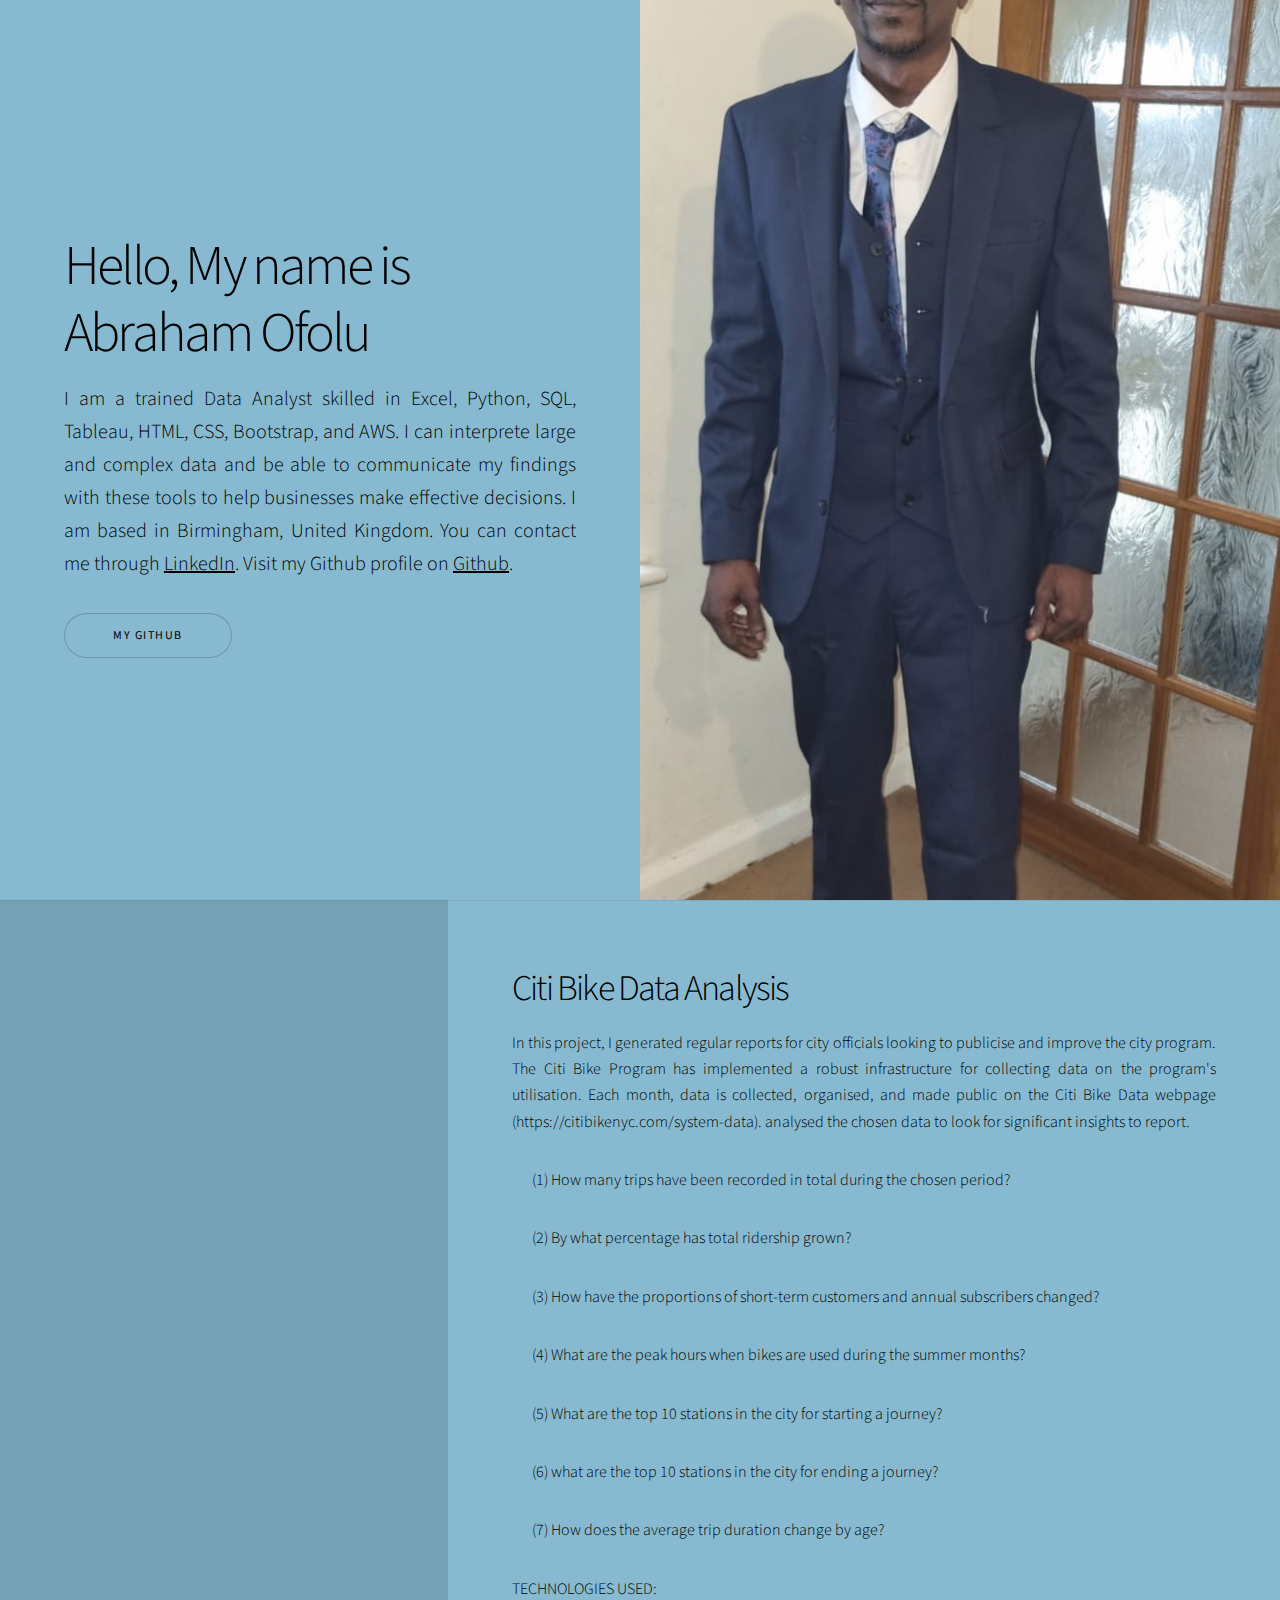
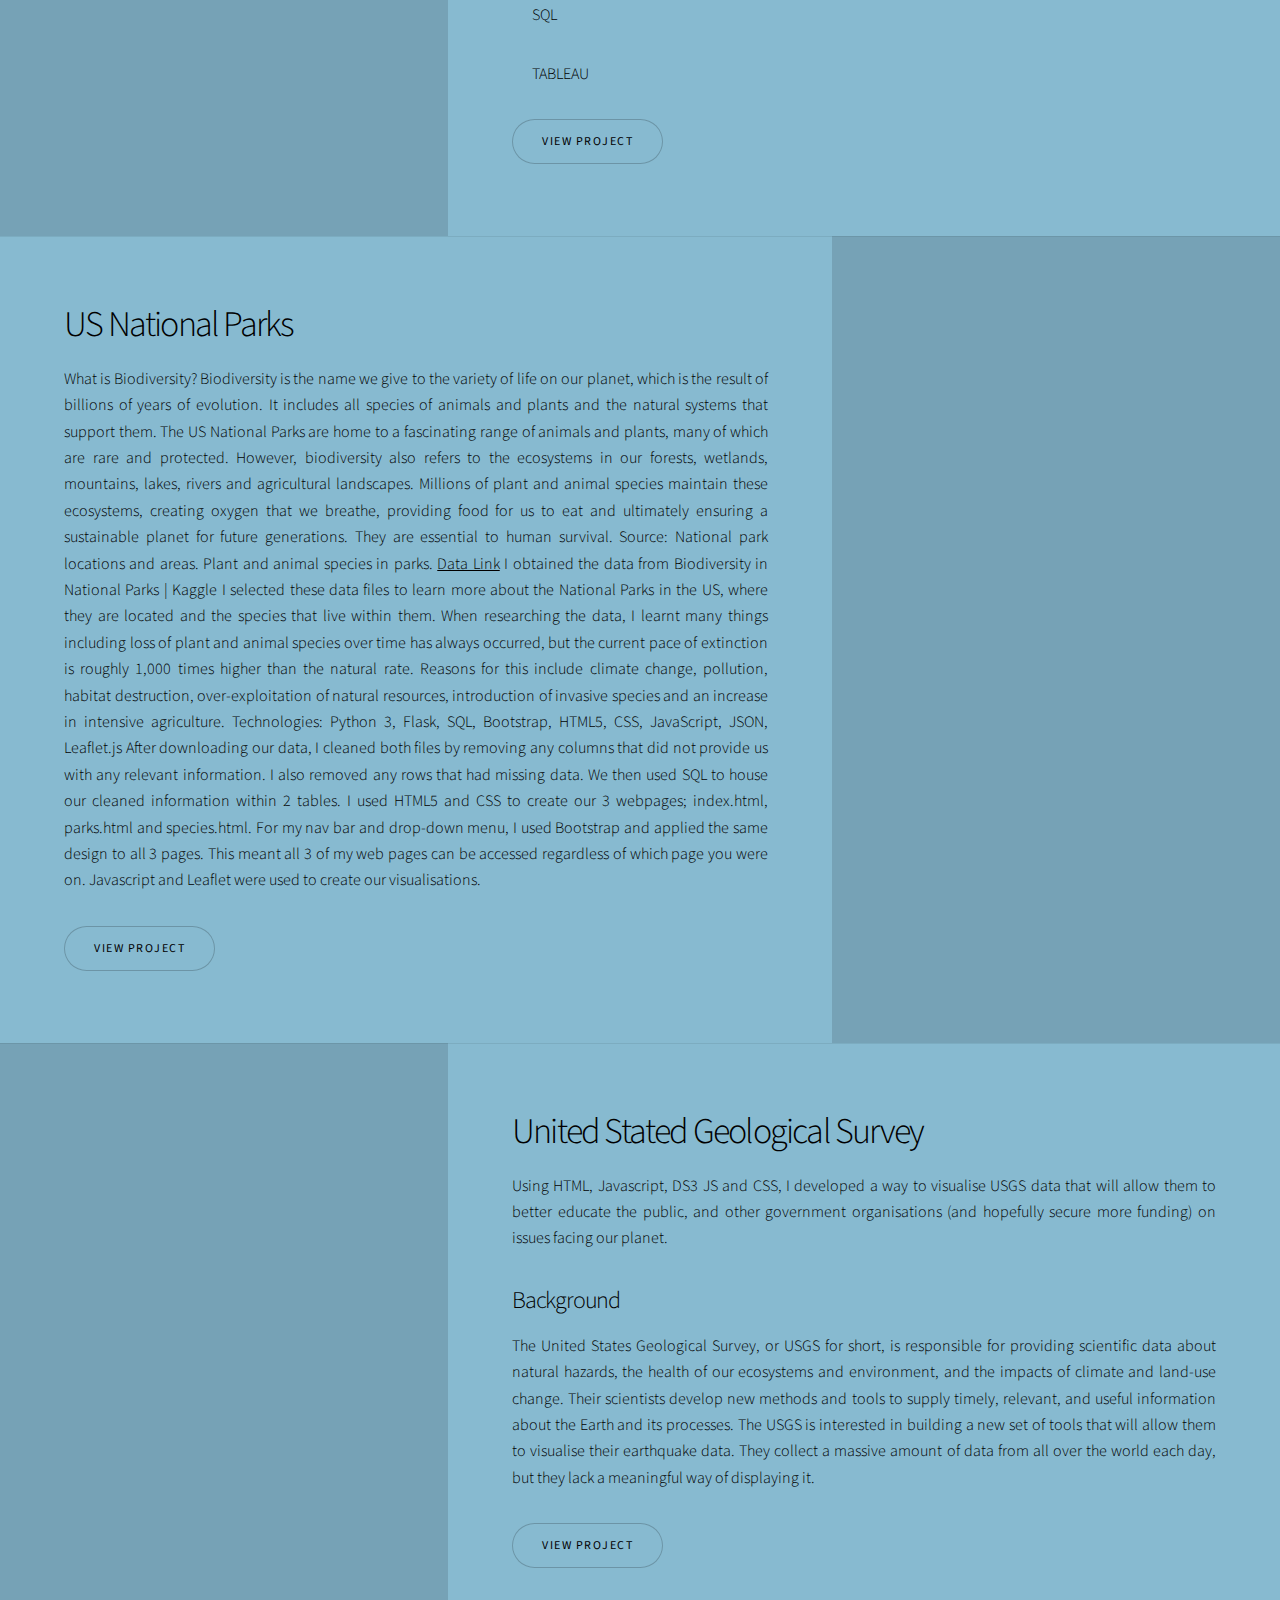
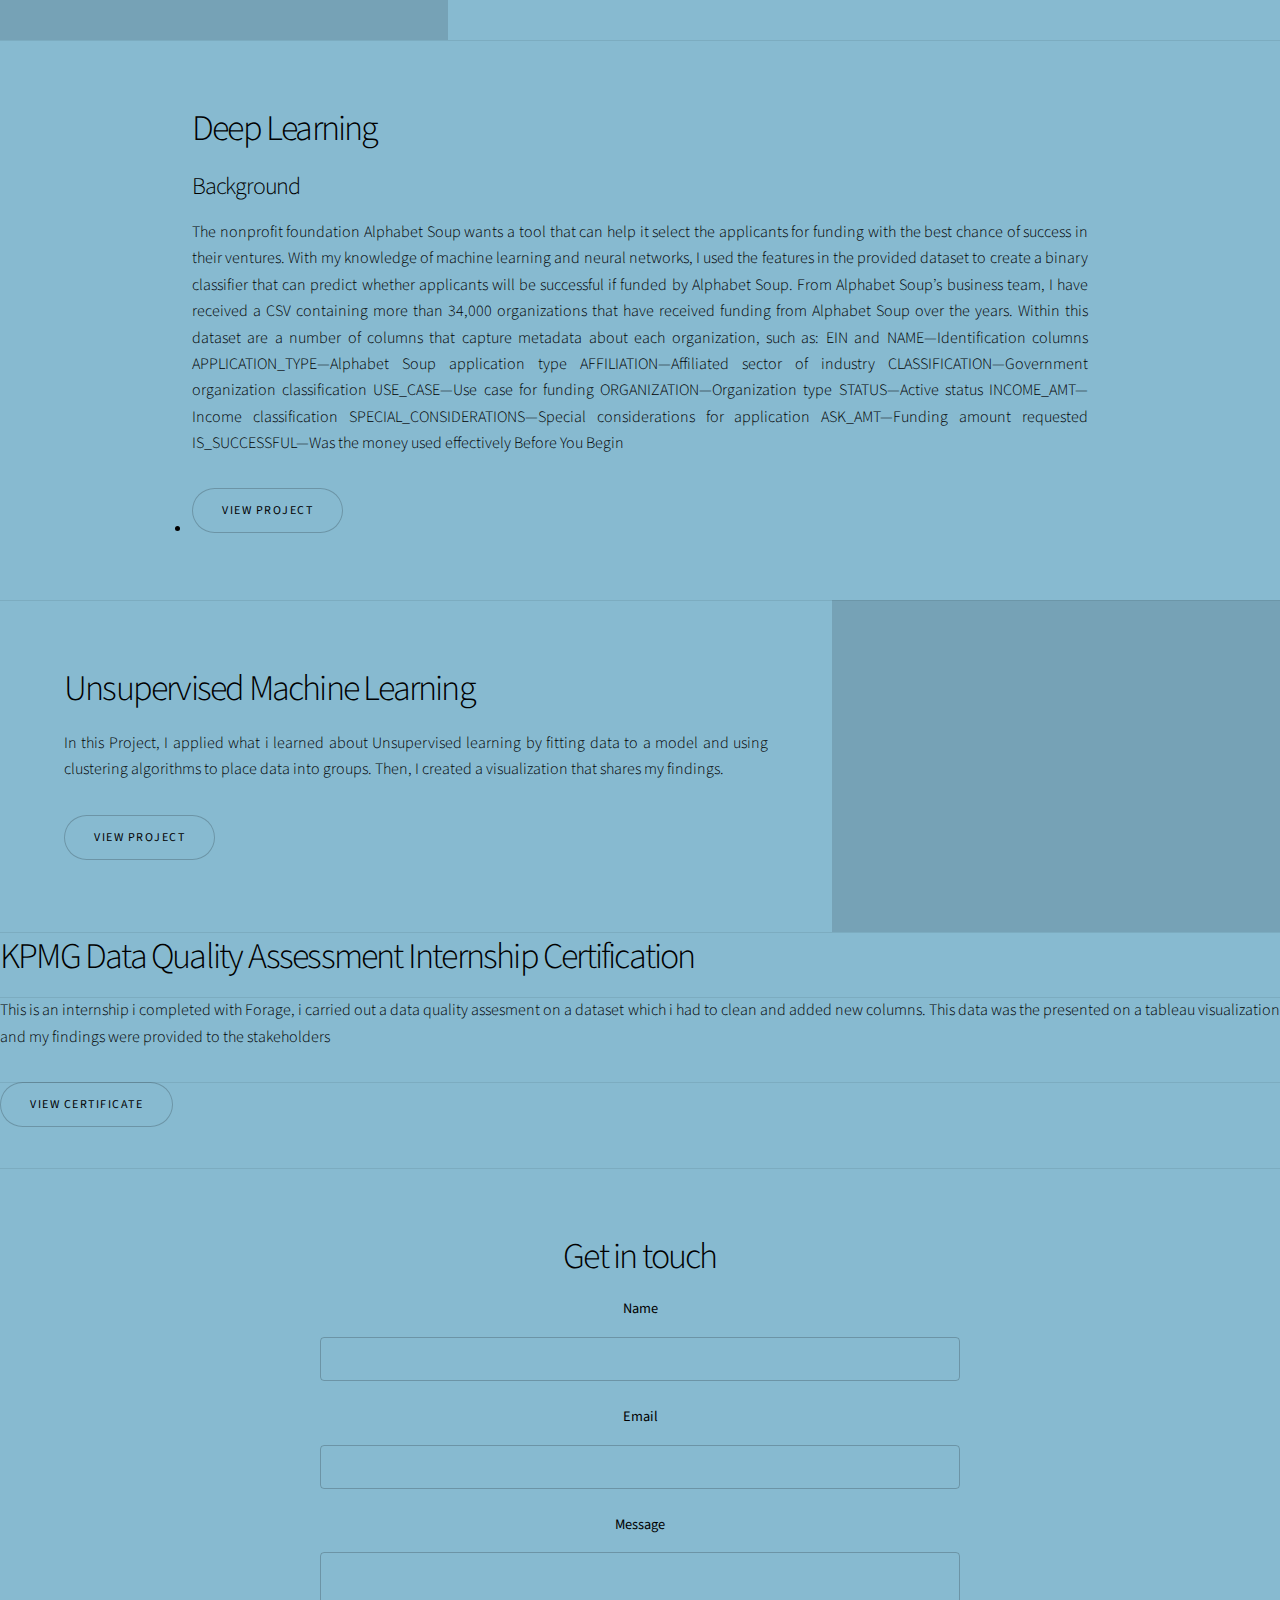
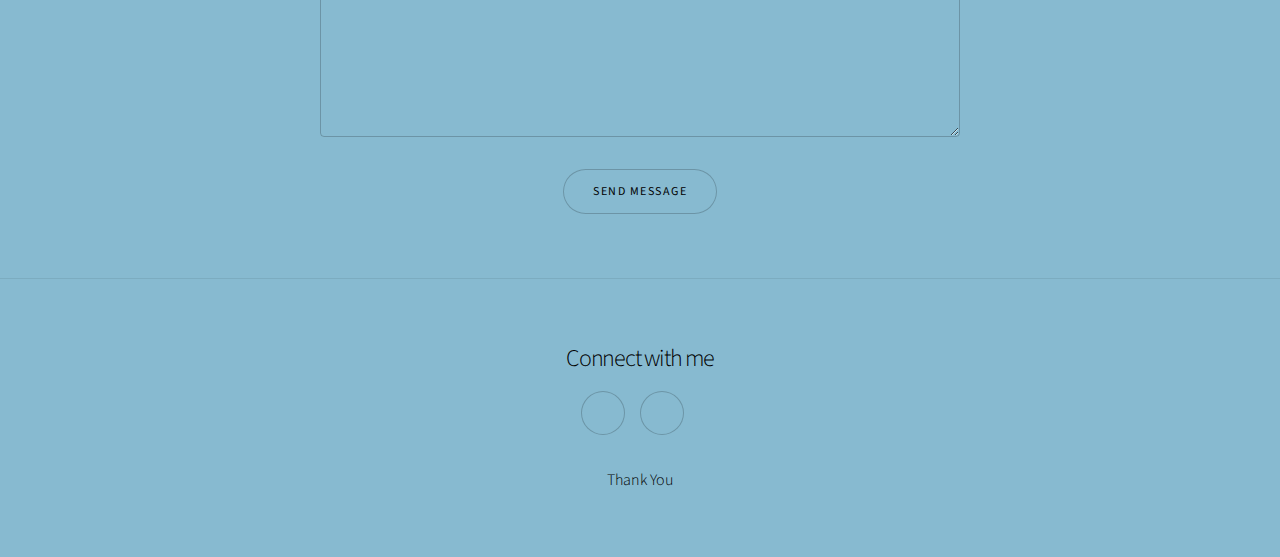
==== index.html @ 3cc2bec8 "Add files via upload" ====
<!--
	Story by HTML5 UP
	html5up.net | @ajlkn
	Free for personal and commercial use under the CCA 3.0 license (html5up.net/license)
-->
<!DOCTYPE HTML>
<html lang="en-us">
	<head>
		<title>Abraham Ofolu | Data Analyst Portfolio</title>
		<meta charset="utf-8" />
		<meta name="viewport" content="width=device-width, initial-scale=1, user-scalable=no" />
		<link rel="stylesheet" href="assets/CSS/style.css" />
		<noscript><link rel="stylesheet" href="assets/CSS/noscript.css" /></noscript>
	</head>
	<body class="is-preloaded">

		<!-- Wrapper -->
			<div id="wrapper" class="divided">
				

				<!-- One -->
					<section class="banner style1 orient-left content-align-left image-position-right fullscreen onload-image-fade-in onload-content-fade-right">
						<div class="content">
							<h1>Hello, My name is Abraham Ofolu</h1>
							<p class="major", align="justify">I am a trained Data Analyst skilled in Excel, Python, SQL, Tableau, HTML, CSS, Bootstrap, and AWS. I can interprete large and complex data and be able to communicate my findings with these tools to help businesses make effective decisions. I am based in Birmingham, United Kingdom. You can contact me through <a href="https://www.linkedin.com/in/abraham-ofolu" target="_blank">LinkedIn</a>. Visit my Github profile on <a href="https://github.com/abraham-ofolu" target="_blank">Github</a>.</p>
							<ul class="actions stacked">
								<li><a href="https://www.github.com/abraham-ofolu" class="button big wide smooth-scroll-middle" target="_blank">My GitHub</a></li>
							</ul>
						</div>
						<div class="image">
							<img src="assets/Images/My picture.jpeg" alt="a picture of Abraham Ofolu" />
						</div>
					</section>
				
				<!-- Two -->
				<section class="spotlight style1 orient-right content-align-left image-position-center onscroll-image-fade-in" id="first">
					<div class="content">
						<h2>Citi Bike Data Analysis</h2>
						<p align="justify">In this project, I generated regular reports for city officials looking to publicise and improve the city program.
              The Citi Bike Program has implemented a robust infrastructure for collecting data on the program's utilisation. Each month, data is collected, organised, and made public on the Citi Bike Data webpage (https://citibikenyc.com/system-data).         
              analysed the chosen data to look for significant insights to report.              
              <ol>(1) How many trips have been recorded in total during the chosen period?</ol>
              <ol>(2) By what percentage has total ridership grown?</ol>
              <ol>(3) How have the proportions of short-term customers and annual subscribers changed?</ol>
              <ol>(4) What are the peak hours when bikes are used during the summer months?</ol>
              <ol>(5) What are the top 10 stations in the city for starting a journey?</ol>
              <ol>(6) what are the top 10 stations in the city for ending a journey?</ol>
              <ol>(7) How does the average trip duration change by age?</ol>          
              TECHNOLOGIES USED:
              <ol>SQL</ol>
              <ol>TABLEAU</ol>
			</p>
						<ul class="actions stacked">
							<li><a href="https://github.com/abraham-ofolu/Citi_Bike_Tableau" class="button" target="_blank">View Project</a></li>
						</ul>
					</div>
					<div class="image">
						<img src="assets/Images/Screenshot 2023-03-27 at 20.49.53.png" alt="Citi Bike Image" />
					</div>
				</section>

			<!-- Three -->
				<section class="spotlight style1 orient-left content-align-left image-position-center onscroll-image-fade-in">
					<div class="content">
						<h2>US National Parks</h2>
						<p align="justify">What is Biodiversity?
              Biodiversity is the name we give to the variety of life on our planet, which is the result of billions of years of evolution. 
			  It includes all species of animals and plants and the natural systems that support them. 
			  The US National Parks are home to a fascinating range of animals and plants, many of which are rare and protected. 
			  However, biodiversity also refers to the ecosystems in our forests, wetlands, mountains, lakes, rivers and agricultural landscapes. 
			  Millions of plant and animal species maintain these ecosystems, creating oxygen that we breathe, 
			  providing food for us to eat and ultimately ensuring a sustainable planet for future generations. They are essential to human survival.
              
              Source:
              National park locations and areas. Plant and animal species in parks.             
              <a href="https://www.kaggle.com/datasets/nationalparkservice/park-biodiversity?select=parks.csv" class="link" target="_blank">Data Link</a>
              
              I obtained the data from Biodiversity in National Parks | Kaggle I selected these data files to learn more about the National Parks in the US, 
			  where they are located and the species that live within them. When researching the data, 
			  I learnt many things including loss of plant and animal species over time has always occurred, 
			  but the current pace of extinction is roughly 1,000 times higher than the natural rate. 
			  Reasons for this include climate change, pollution, habitat destruction, over-exploitation of natural resources, 
			  introduction of invasive species and an increase in intensive agriculture.
              
              Technologies:
              Python 3, Flask, SQL, Bootstrap, HTML5, CSS, JavaScript, JSON, Leaflet.js
              
              After downloading our data, I cleaned both files by removing any columns that did not provide us with any relevant information. 
			  I also removed any rows that had missing data. We then used SQL to house our cleaned information within 2 tables.
              
              I used HTML5 and CSS to create our 3 webpages; index.html, parks.html and species.html.
              
              For my nav bar and drop-down menu, I used Bootstrap and applied the same design to all 3 pages. 
			  This meant all 3 of my web pages can be accessed regardless of which page you were on.      
              Javascript and Leaflet were used to create our visualisations.</p>
						<ul class="actions stacked">
							<li><a href="https://github.com/abraham-ofolu/US-National-Parks" class="button" target="_blank">View Project</a></li>
						</ul>
					</div>
					<div class="image">
						<img src="assets/Images/Screenshot 2023-04-16 at 13.40.30.png" alt="us national parks image" />
					</div>
				</section>

				<!-- Four -->
					<section class="spotlight style1 orient-right content-align-left image-position-center onscroll-image-fade-in" id="first">
						<div class="content">
							<h2>United Stated Geological Survey</h2>
							<p align="justify">Using HTML, Javascript, DS3 JS and CSS, 
								I developed a way to visualise USGS data that will allow them to better educate the public, 
								and other government organisations (and hopefully secure more funding) on issues facing our planet.</p>
							<h3>Background</h3>
							<p align="justify">The United States Geological Survey, or USGS for short, is responsible for providing scientific data about natural hazards, the health of our ecosystems and environment, and the impacts of climate and land-use change. Their scientists develop new methods and tools to supply timely, relevant, and useful information about the Earth and its processes.

								The USGS is interested in building a new set of tools that will allow them to visualise their earthquake data. 
								They collect a massive amount of data from all over the world each day, but they lack a meaningful way of displaying it.
							<ul class="actions stacked">
								<li><a href="https://github.com/abraham-ofolu/United-States-Geological-Survey" class="button" target="_blank">View Project</a></li>
							</ul>
						</div>
						<div class="image">
							<img src="assets/Images/Screenshot 2023-04-02 at 12.41.41.png" alt="web image" />
						</div>
					</section>
			

				<!-- Five -->
					<section class="spotlight style1 orient-right content-align-left image-position-center onscroll-image-fade-in">
						<div class="content">
							<h2>Deep Learning</h2>
							<h3>Background</h3>
							<p align="justify">The nonprofit foundation Alphabet Soup wants a tool that can help it select the applicants for funding with the best chance of success in their ventures. 
								With my knowledge of machine learning and neural networks, 
								I used the features in the provided dataset to create a binary classifier that can predict whether applicants will be successful if funded by Alphabet Soup.

								From Alphabet Soup’s business team, I have received a CSV containing more than 34,000 organizations that have received funding from Alphabet Soup over the years. 
								Within this dataset are a number of columns that capture metadata about each organization, such as:							
								EIN and NAME—Identification columns APPLICATION_TYPE—Alphabet Soup application type AFFILIATION—Affiliated sector of industry 
								CLASSIFICATION—Government organization classification USE_CASE—Use case for funding ORGANIZATION—Organization type STATUS—Active status INCOME_AMT—Income 
								classification SPECIAL_CONSIDERATIONS—Special considerations for application ASK_AMT—Funding amount requested IS_SUCCESSFUL—Was the money used effectively Before You Begin</p>
							<u class="actions stacked">
								<li><a href="https://github.com/abraham-ofolu/deep_learning" class="button" target="_blank">View Project</a></li>
							</u
						</div>
						<div class="image">
							<img src="assets/Images/Screenshot 2023-05-01 at 21.25.32.png" alt="model accuracy plot" />
						</div>
					</section>

				<!-- Six -->
				<section class="spotlight style1 orient-left content-align-left image-position-center onscroll-image-fade-in">
					<div class="content">
						<h2>Unsupervised Machine Learning</h2>
						<p align="justify">In this Project, I applied what i learned about Unsupervised learning by fitting data to a model and using clustering algorithms to place data into groups. 
							Then, I created a visualization that shares my findings.</p>

						<ul class="actions stacked">
							<li><a href="https://github.com/abraham-ofolu/Unserpervised_machine_learning" class="button" target="_blank">View Project</a></li>
						</ul>
					</div>
					<div class="image">
						<img src="assets/Images/Screenshot 2023-05-01 at 21.21.59.png" alt="Myopia clusters" />
					</div>
				</section>	

				
						<h2>KPMG Data Quality Assessment Internship Certification</h2>
						<p align="justify">This is an internship i completed with Forage, i carried out a data quality assesment on a dataset which i had to clean and added new columns. 
							This data was the presented on a tableau visualization and my findings were provided to the stakeholders</p>
						<ul class="actions stacked">
							<li><a href="https://drive.google.com/file/d/1Eu3AOjqZSVfg5I7kGHlgk-fj-QzBUqql/view?usp=share_link" class="button" target="_blank">View Certificate</a></li>
						</ul>
					

				<!-- Seven -->
					<section class="wrapper style1 align-center">
						<div class="inner medium">
							<h2>Get in touch</h2>
							<form method="post" action="#">
								<div class="fields">
									<div class="field">
										<label for="name">Name</label>
										<input type="text" name="name" id="name" value="" />
									</div>
									<div class="field">
										<label for="email">Email</label>
										<input type="email" name="email" id="email" value="" />
									</div>
									<div class="field">
										<label for="message">Message</label>
										<textarea name="message" id="message" rows="6"></textarea>
									</div>
								</div>
								<ul class="actions special">
									<li><input type="submit" name="submit" id="submit" value="Send Message" /></li>
								</ul>
							</form>

						</div>
					</section>

				<!-- Footer -->
					<footer class="wrapper style1 align-center">
						<div class="inner">
							<h3>Connect with me</h3>
							<ul class="icons">
								<li><a href="https://www.linkedin.com/in/abraham-ofolu" class="icon brands style2 fa-linkedin-in" target="_blank"><span class="label">LinkedIn</span></a></li>
								<li><a href="https://www.github.com/abraham-ofolu" class="icon brands style2 fa-github" target="_blank"><span class="label">GitHub</span></a></li>
								<li><a href="https://public.tableau.com/app/profile/abraham.o6940" class="icon brands style2 fa-Tableau" target="_blank"><span class="label">Tableau</span></a></li>
							</ul>
							<p>Thank You <a href="#"></a></p>
						</div>
					</footer>

			</div>

		<!-- Scripts -->
			<script src="assets/js/jquery.min.js"></script>
			<script src="assets/js/jquery.scrollex.min.js"></script>
			<script src="assets/js/jquery.scrolly.min.js"></script>
			<script src="assets/js/browser.min.js"></script>
			<script src="assets/js/breakpoints.min.js"></script>
			<script src="assets/js/util.js"></script>
			<script src="assets/js/main.js"></script>
			

	</body>
</html>
---- assets/CSS/style.css ----
@import url(fontawesome-all.min.css);
@import url("https://fonts.googleapis.com/css?family=Source+Sans+Pro:300,300i,400,400i");

/*
	Story by HTML5 UP
	html5up.net | @ajlkn
	Free for personal and commercial use under the CCA 3.0 license (html5up.net/license)
*/

html, body, div, span, applet, object,
iframe, h1, h2, h3, h4, h5, h6, p, blockquote,
pre, a, abbr, acronym, address, big, cite,
code, del, dfn, em, img, ins, kbd, q, s, samp,
small, strike, strong, sub, sup, tt, var, b,
u, i, center, dl, dt, dd, ol, ul, li, fieldset,
form, label, legend, table, caption, tbody,
tfoot, thead, tr, th, td, article, aside,
canvas, details, embed, figure, figcaption,
footer, header, hgroup, menu, nav, output, ruby,
section, summary, time, mark, audio, video {
	margin: 0;
	padding: 0;
	border: 0;
	font-size: 100%;
	font: inherit;
	vertical-align: baseline;}

article, aside, details, figcaption, figure,
footer, header, hgroup, menu, nav, section {
	display: block;}

body {
	line-height: 1;
}

ol, ul {
	list-style: none;
}

blockquote, q {
	quotes: none;
}

	blockquote:before, blockquote:after, q:before, q:after {
		content: '';
		content: none;
	}

table {
	border-collapse: collapse;
	border-spacing: 0;
}

body {
	-webkit-text-size-adjust: none;
}

mark {
	background-color: transparent;
	color: inherit;
}

input::-moz-focus-inner {
	border: 0;
	padding: 0;
}

input, select, textarea {
	-moz-appearance: none;
	-webkit-appearance: none;
	-ms-appearance: none;
	appearance: none;
}

/* Basic */

	@-ms-viewport {
		width: device-width;
	}

	body {
		-ms-overflow-style: scrollbar;
	}

	@media screen and (max-width: 480px) {

		html, body {
			min-width: 320px;
		}

	}

	html {
		box-sizing: border-box;
	}

	*, *:before, *:after {
		box-sizing: inherit;
	}

	body {
		background: #87bfcb;
	}

		body.is-preload *, body.is-preload *:before, body.is-preload *:after {
			-moz-animation: none !important;
			-webkit-animation: none !important;
			-ms-animation: none !important;
			animation: none !important;
			-moz-transition: none !important;
			-webkit-transition: none !important;
			-ms-transition: none !important;
			transition: none !important;
		}

/* Type */

	html {
		font-size: 18pt;
	}

		@media screen and (max-width: 1680px) {

			html {
				font-size: 14pt;
			}

		}

		@media screen and (max-width: 1280px) {

			html {
				font-size: 12pt;
			}

		}

		@media screen and (max-width: 736px) {

			html {
				font-size: 11pt;
			}

		}

		@media screen and (max-width: 360px) {

			html {
				font-size: 10pt;
			}

		}

	body {
		background-color: #87bad0;
		color: #000000;
	}

	body, input, select, textarea {
		font-family: "Source Sans Pro", Helvetica, sans-serif;
		font-size: 1rem;
		font-weight: 300;
		line-height: 1.65;
	}

	a {
		-moz-transition: color 0.2s ease-in-out;
		-webkit-transition: color 0.2s ease-in-out;
		-ms-transition: color 0.2s ease-in-out;
		transition: color 0.2s ease-in-out;
		text-decoration: underline;
	}

		a:hover {
			text-decoration: none;
		}

	strong, b {
		font-weight: 400;
	}

	em, i {
		font-style: italic;
	}

	p {
		margin: 0 0 2rem 0;
	}

		p.major {
			font-size: 1.25rem;
		}

	h1, h2, h3, h4, h5, h6 {
		font-weight: 300;
		line-height: 1.375;
		letter-spacing: -0.05em;
		margin: 0 0 1rem 0;
	}

		h1 a, h2 a, h3 a, h4 a, h5 a, h6 a {
			color: inherit;
			text-decoration: none;
		}

	h1 {
		font-size: 3.5rem;
		line-height: 1.2;
	}

	h2 {
		font-size: 2.25rem;
	}

	h3 {
		font-size: 1.5rem;
	}

	h4 {
		font-size: 1.1rem;
	}

	h5 {
		font-size: 0.9rem;
	}

	h6 {
		font-size: 0.7rem;
	}

	sub {
		font-size: 0.8rem;
		position: relative;
		top: 0.5rem;
	}

	sup {
		font-size: 0.8rem;
		position: relative;
		top: -0.5rem;
	}

	blockquote {
		border-left: solid 4px;
		font-style: italic;
		margin: 0 0 2rem 0;
		padding: 0.5rem 0 0.5rem 2rem;
	}

	code {
		border-radius: 4px;
		font-family: "Courier New", monospace;
		font-size: 0.9em;
		margin: 0 0.25rem;
		padding: 0.25rem 0.325rem;
	}

	pre {
		-webkit-overflow-scrolling: touch;
		font-family: "Courier New", monospace;
		font-size: 0.9em;
		margin: 0 0 2rem 0;
	}

		pre code {
			display: block;
			line-height: 1.5;
			padding: 0.75rem 1rem;
			overflow-x: auto;
		}

	hr {
		border: 0;
		border-bottom: solid 1px;
		margin: 2.5rem 0;
	}

		hr.major {
			margin: 3.5rem 0;
		}

	.align-left {
		text-align: left;
	}

	.align-center {
		text-align: center;
	}

	.align-right {
		text-align: right;
	}

	@media screen and (max-width: 736px) {

		p.major {
			font-size: 1.1rem;
		}

		h1 {
			font-size: 2.5rem;
		}

		h2 {
			font-size: 2rem;
		}

		h3 {
			font-size: 1.25rem;
		}

		h4 {
			font-size: 1rem;
		}

	}

	input, select, textarea {
		color: #000000;
	}

	a {
		color: #000000;
	}

		a:hover {
			color: #47D3E5;
		}

	strong, b {
		color: #000000;
	}

	h1, h2, h3, h4, h5, h6 {
		color: #000000;
	}

	blockquote {
		border-left-color: rgba(0, 0, 0, 0.2);
	}

	code {
		background: rgba(0, 0, 0, 0.05);
		border-color: rgba(0, 0, 0, 0.2);
	}

	hr {
		border-bottom-color: rgba(0, 0, 0, 0.2);
	}

/* Row */

	.row {
		display: flex;
		flex-wrap: wrap;
		box-sizing: border-box;
		align-items: stretch;
	}

		.row > * {
			box-sizing: border-box;
		}

		.row.gtr-uniform > * > :last-child {
			margin-bottom: 0;
		}

		.row.aln-left {
			justify-content: flex-start;
		}

		.row.aln-center {
			justify-content: center;
		}

		.row.aln-right {
			justify-content: flex-end;
		}

		.row.aln-top {
			align-items: flex-start;
		}

		.row.aln-middle {
			align-items: center;
		}

		.row.aln-bottom {
			align-items: flex-end;
		}

		.row > .imp {
			order: -1;
		}

		.row > .col-1 {
			width: 8.33333%;
		}

		.row > .off-1 {
			margin-left: 8.33333%;
		}

		.row > .col-2 {
			width: 16.66667%;
		}

		.row > .off-2 {
			margin-left: 16.66667%;
		}

		.row > .col-3 {
			width: 25%;
		}

		.row > .off-3 {
			margin-left: 25%;
		}

		.row > .col-4 {
			width: 33.33333%;
		}

		.row > .off-4 {
			margin-left: 33.33333%;
		}

		.row > .col-5 {
			width: 41.66667%;
		}

		.row > .off-5 {
			margin-left: 41.66667%;
		}

		.row > .col-6 {
			width: 50%;
		}

		.row > .off-6 {
			margin-left: 50%;
		}

		.row > .col-7 {
			width: 58.33333%;
		}

		.row > .off-7 {
			margin-left: 58.33333%;
		}

		.row > .col-8 {
			width: 66.66667%;
		}

		.row > .off-8 {
			margin-left: 66.66667%;
		}

		.row > .col-9 {
			width: 75%;
		}

		.row > .off-9 {
			margin-left: 75%;
		}

		.row > .col-10 {
			width: 83.33333%;
		}

		.row > .off-10 {
			margin-left: 83.33333%;
		}

		.row > .col-11 {
			width: 91.66667%;
		}

		.row > .off-11 {
			margin-left: 91.66667%;
		}

		.row > .col-12 {
			width: 100%;
		}

		.row > .off-12 {
			margin-left: 100%;
		}

		.row.gtr-0 {
			margin-top: 0;
			margin-left: 0rem;
		}

			.row.gtr-0 > * {
				padding: 0 0 0 0rem;
			}

			.row.gtr-0.gtr-uniform {
				margin-top: 0rem;
			}

				.row.gtr-0.gtr-uniform > * {
					padding-top: 0rem;
				}

		.row.gtr-25 {
			margin-top: 0;
			margin-left: -0.5rem;
		}

			.row.gtr-25 > * {
				padding: 0 0 0 0.5rem;
			}

			.row.gtr-25.gtr-uniform {
				margin-top: -0.5rem;
			}

				.row.gtr-25.gtr-uniform > * {
					padding-top: 0.5rem;
				}

		.row.gtr-50 {
			margin-top: 0;
			margin-left: -1rem;
		}

			.row.gtr-50 > * {
				padding: 0 0 0 1rem;
			}

			.row.gtr-50.gtr-uniform {
				margin-top: -1rem;
			}

				.row.gtr-50.gtr-uniform > * {
					padding-top: 1rem;
				}

		.row {
			margin-top: 0;
			margin-left: -2rem;
		}

			.row > * {
				padding: 0 0 0 2rem;
			}

			.row.gtr-uniform {
				margin-top: -2rem;
			}

				.row.gtr-uniform > * {
					padding-top: 2rem;
				}

		.row.gtr-150 {
			margin-top: 0;
			margin-left: -3rem;
		}

			.row.gtr-150 > * {
				padding: 0 0 0 3rem;
			}

			.row.gtr-150.gtr-uniform {
				margin-top: -3rem;
			}

				.row.gtr-150.gtr-uniform > * {
					padding-top: 3rem;
				}

		.row.gtr-200 {
			margin-top: 0;
			margin-left: -4rem;
		}

			.row.gtr-200 > * {
				padding: 0 0 0 4rem;
			}

			.row.gtr-200.gtr-uniform {
				margin-top: -4rem;
			}

				.row.gtr-200.gtr-uniform > * {
					padding-top: 4rem;
				}

		@media screen and (max-width: 1680px) {

			.row {
				display: flex;
				flex-wrap: wrap;
				box-sizing: border-box;
				align-items: stretch;
			}

				.row > * {
					box-sizing: border-box;
				}

				.row.gtr-uniform > * > :last-child {
					margin-bottom: 0;
				}

				.row.aln-left {
					justify-content: flex-start;
				}

				.row.aln-center {
					justify-content: center;
				}

				.row.aln-right {
					justify-content: flex-end;
				}

				.row.aln-top {
					align-items: flex-start;
				}

				.row.aln-middle {
					align-items: center;
				}

				.row.aln-bottom {
					align-items: flex-end;
				}

				.row > .imp-xlarge {
					order: -1;
				}

				.row > .col-1-xlarge {
					width: 8.33333%;
				}

				.row > .off-1-xlarge {
					margin-left: 8.33333%;
				}

				.row > .col-2-xlarge {
					width: 16.66667%;
				}

				.row > .off-2-xlarge {
					margin-left: 16.66667%;
				}

				.row > .col-3-xlarge {
					width: 25%;
				}

				.row > .off-3-xlarge {
					margin-left: 25%;
				}

				.row > .col-4-xlarge {
					width: 33.33333%;
				}

				.row > .off-4-xlarge {
					margin-left: 33.33333%;
				}

				.row > .col-5-xlarge {
					width: 41.66667%;
				}

				.row > .off-5-xlarge {
					margin-left: 41.66667%;
				}

				.row > .col-6-xlarge {
					width: 50%;
				}

				.row > .off-6-xlarge {
					margin-left: 50%;
				}

				.row > .col-7-xlarge {
					width: 58.33333%;
				}

				.row > .off-7-xlarge {
					margin-left: 58.33333%;
				}

				.row > .col-8-xlarge {
					width: 66.66667%;
				}

				.row > .off-8-xlarge {
					margin-left: 66.66667%;
				}

				.row > .col-9-xlarge {
					width: 75%;
				}

				.row > .off-9-xlarge {
					margin-left: 75%;
				}

				.row > .col-10-xlarge {
					width: 83.33333%;
				}

				.row > .off-10-xlarge {
					margin-left: 83.33333%;
				}

				.row > .col-11-xlarge {
					width: 91.66667%;
				}

				.row > .off-11-xlarge {
					margin-left: 91.66667%;
				}

				.row > .col-12-xlarge {
					width: 100%;
				}

				.row > .off-12-xlarge {
					margin-left: 100%;
				}

				.row.gtr-0 {
					margin-top: 0;
					margin-left: 0rem;
				}

					.row.gtr-0 > * {
						padding: 0 0 0 0rem;
					}

					.row.gtr-0.gtr-uniform {
						margin-top: 0rem;
					}

						.row.gtr-0.gtr-uniform > * {
							padding-top: 0rem;
						}

				.row.gtr-25 {
					margin-top: 0;
					margin-left: -0.5rem;
				}

					.row.gtr-25 > * {
						padding: 0 0 0 0.5rem;
					}

					.row.gtr-25.gtr-uniform {
						margin-top: -0.5rem;
					}

						.row.gtr-25.gtr-uniform > * {
							padding-top: 0.5rem;
						}

				.row.gtr-50 {
					margin-top: 0;
					margin-left: -1rem;
				}

					.row.gtr-50 > * {
						padding: 0 0 0 1rem;
					}

					.row.gtr-50.gtr-uniform {
						margin-top: -1rem;
					}

						.row.gtr-50.gtr-uniform > * {
							padding-top: 1rem;
						}

				.row {
					margin-top: 0;
					margin-left: -2rem;
				}

					.row > * {
						padding: 0 0 0 2rem;
					}

					.row.gtr-uniform {
						margin-top: -2rem;
					}

						.row.gtr-uniform > * {
							padding-top: 2rem;
						}

				.row.gtr-150 {
					margin-top: 0;
					margin-left: -3rem;
				}

					.row.gtr-150 > * {
						padding: 0 0 0 3rem;
					}

					.row.gtr-150.gtr-uniform {
						margin-top: -3rem;
					}

						.row.gtr-150.gtr-uniform > * {
							padding-top: 3rem;
						}

				.row.gtr-200 {
					margin-top: 0;
					margin-left: -4rem;
				}

					.row.gtr-200 > * {
						padding: 0 0 0 4rem;
					}

					.row.gtr-200.gtr-uniform {
						margin-top: -4rem;
					}

						.row.gtr-200.gtr-uniform > * {
							padding-top: 4rem;
						}

		}

		@media screen and (max-width: 1280px) {

			.row {
				display: flex;
				flex-wrap: wrap;
				box-sizing: border-box;
				align-items: stretch;
			}

				.row > * {
					box-sizing: border-box;
				}

				.row.gtr-uniform > * > :last-child {
					margin-bottom: 0;
				}

				.row.aln-left {
					justify-content: flex-start;
				}

				.row.aln-center {
					justify-content: center;
				}

				.row.aln-right {
					justify-content: flex-end;
				}

				.row.aln-top {
					align-items: flex-start;
				}

				.row.aln-middle {
					align-items: center;
				}

				.row.aln-bottom {
					align-items: flex-end;
				}

				.row > .imp-large {
					order: -1;
				}

				.row > .col-1-large {
					width: 8.33333%;
				}

				.row > .off-1-large {
					margin-left: 8.33333%;
				}

				.row > .col-2-large {
					width: 16.66667%;
				}

				.row > .off-2-large {
					margin-left: 16.66667%;
				}

				.row > .col-3-large {
					width: 25%;
				}

				.row > .off-3-large {
					margin-left: 25%;
				}

				.row > .col-4-large {
					width: 33.33333%;
				}

				.row > .off-4-large {
					margin-left: 33.33333%;
				}

				.row > .col-5-large {
					width: 41.66667%;
				}

				.row > .off-5-large {
					margin-left: 41.66667%;
				}

				.row > .col-6-large {
					width: 50%;
				}

				.row > .off-6-large {
					margin-left: 50%;
				}

				.row > .col-7-large {
					width: 58.33333%;
				}

				.row > .off-7-large {
					margin-left: 58.33333%;
				}

				.row > .col-8-large {
					width: 66.66667%;
				}

				.row > .off-8-large {
					margin-left: 66.66667%;
				}

				.row > .col-9-large {
					width: 75%;
				}

				.row > .off-9-large {
					margin-left: 75%;
				}

				.row > .col-10-large {
					width: 83.33333%;
				}

				.row > .off-10-large {
					margin-left: 83.33333%;
				}

				.row > .col-11-large {
					width: 91.66667%;
				}

				.row > .off-11-large {
					margin-left: 91.66667%;
				}

				.row > .col-12-large {
					width: 100%;
				}

				.row > .off-12-large {
					margin-left: 100%;
				}

				.row.gtr-0 {
					margin-top: 0;
					margin-left: 0rem;
				}

					.row.gtr-0 > * {
						padding: 0 0 0 0rem;
					}

					.row.gtr-0.gtr-uniform {
						margin-top: 0rem;
					}

						.row.gtr-0.gtr-uniform > * {
							padding-top: 0rem;
						}

				.row.gtr-25 {
					margin-top: 0;
					margin-left: -0.5rem;
				}

					.row.gtr-25 > * {
						padding: 0 0 0 0.5rem;
					}

					.row.gtr-25.gtr-uniform {
						margin-top: -0.5rem;
					}

						.row.gtr-25.gtr-uniform > * {
							padding-top: 0.5rem;
						}

				.row.gtr-50 {
					margin-top: 0;
					margin-left: -1rem;
				}

					.row.gtr-50 > * {
						padding: 0 0 0 1rem;
					}

					.row.gtr-50.gtr-uniform {
						margin-top: -1rem;
					}

						.row.gtr-50.gtr-uniform > * {
							padding-top: 1rem;
						}

				.row {
					margin-top: 0;
					margin-left: -2rem;
				}

					.row > * {
						padding: 0 0 0 2rem;
					}

					.row.gtr-uniform {
						margin-top: -2rem;
					}

						.row.gtr-uniform > * {
							padding-top: 2rem;
						}

				.row.gtr-150 {
					margin-top: 0;
					margin-left: -3rem;
				}

					.row.gtr-150 > * {
						padding: 0 0 0 3rem;
					}

					.row.gtr-150.gtr-uniform {
						margin-top: -3rem;
					}

						.row.gtr-150.gtr-uniform > * {
							padding-top: 3rem;
						}

				.row.gtr-200 {
					margin-top: 0;
					margin-left: -4rem;
				}

					.row.gtr-200 > * {
						padding: 0 0 0 4rem;
					}

					.row.gtr-200.gtr-uniform {
						margin-top: -4rem;
					}

						.row.gtr-200.gtr-uniform > * {
							padding-top: 4rem;
						}

		}

		@media screen and (max-width: 980px) {

			.row {
				display: flex;
				flex-wrap: wrap;
				box-sizing: border-box;
				align-items: stretch;
			}

				.row > * {
					box-sizing: border-box;
				}

				.row.gtr-uniform > * > :last-child {
					margin-bottom: 0;
				}

				.row.aln-left {
					justify-content: flex-start;
				}

				.row.aln-center {
					justify-content: center;
				}

				.row.aln-right {
					justify-content: flex-end;
				}

				.row.aln-top {
					align-items: flex-start;
				}

				.row.aln-middle {
					align-items: center;
				}

				.row.aln-bottom {
					align-items: flex-end;
				}

				.row > .imp-medium {
					order: -1;
				}

				.row > .col-1-medium {
					width: 8.33333%;
				}

				.row > .off-1-medium {
					margin-left: 8.33333%;
				}

				.row > .col-2-medium {
					width: 16.66667%;
				}

				.row > .off-2-medium {
					margin-left: 16.66667%;
				}

				.row > .col-3-medium {
					width: 25%;
				}

				.row > .off-3-medium {
					margin-left: 25%;
				}

				.row > .col-4-medium {
					width: 33.33333%;
				}

				.row > .off-4-medium {
					margin-left: 33.33333%;
				}

				.row > .col-5-medium {
					width: 41.66667%;
				}

				.row > .off-5-medium {
					margin-left: 41.66667%;
				}

				.row > .col-6-medium {
					width: 50%;
				}

				.row > .off-6-medium {
					margin-left: 50%;
				}

				.row > .col-7-medium {
					width: 58.33333%;
				}

				.row > .off-7-medium {
					margin-left: 58.33333%;
				}

				.row > .col-8-medium {
					width: 66.66667%;
				}

				.row > .off-8-medium {
					margin-left: 66.66667%;
				}

				.row > .col-9-medium {
					width: 75%;
				}

				.row > .off-9-medium {
					margin-left: 75%;
				}

				.row > .col-10-medium {
					width: 83.33333%;
				}

				.row > .off-10-medium {
					margin-left: 83.33333%;
				}

				.row > .col-11-medium {
					width: 91.66667%;
				}

				.row > .off-11-medium {
					margin-left: 91.66667%;
				}

				.row > .col-12-medium {
					width: 100%;
				}

				.row > .off-12-medium {
					margin-left: 100%;
				}

				.row.gtr-0 {
					margin-top: 0;
					margin-left: 0rem;
				}

					.row.gtr-0 > * {
						padding: 0 0 0 0rem;
					}

					.row.gtr-0.gtr-uniform {
						margin-top: 0rem;
					}

						.row.gtr-0.gtr-uniform > * {
							padding-top: 0rem;
						}

				.row.gtr-25 {
					margin-top: 0;
					margin-left: -0.5rem;
				}

					.row.gtr-25 > * {
						padding: 0 0 0 0.5rem;
					}

					.row.gtr-25.gtr-uniform {
						margin-top: -0.5rem;
					}

						.row.gtr-25.gtr-uniform > * {
							padding-top: 0.5rem;
						}

				.row.gtr-50 {
					margin-top: 0;
					margin-left: -1rem;
				}

					.row.gtr-50 > * {
						padding: 0 0 0 1rem;
					}

					.row.gtr-50.gtr-uniform {
						margin-top: -1rem;
					}

						.row.gtr-50.gtr-uniform > * {
							padding-top: 1rem;
						}

				.row {
					margin-top: 0;
					margin-left: -2rem;
				}

					.row > * {
						padding: 0 0 0 2rem;
					}

					.row.gtr-uniform {
						margin-top: -2rem;
					}

						.row.gtr-uniform > * {
							padding-top: 2rem;
						}

				.row.gtr-150 {
					margin-top: 0;
					margin-left: -3rem;
				}

					.row.gtr-150 > * {
						padding: 0 0 0 3rem;
					}

					.row.gtr-150.gtr-uniform {
						margin-top: -3rem;
					}

						.row.gtr-150.gtr-uniform > * {
							padding-top: 3rem;
						}

				.row.gtr-200 {
					margin-top: 0;
					margin-left: -4rem;
				}

					.row.gtr-200 > * {
						padding: 0 0 0 4rem;
					}

					.row.gtr-200.gtr-uniform {
						margin-top: -4rem;
					}

						.row.gtr-200.gtr-uniform > * {
							padding-top: 4rem;
						}

		}

		@media screen and (max-width: 736px) {

			.row {
				display: flex;
				flex-wrap: wrap;
				box-sizing: border-box;
				align-items: stretch;
			}

				.row > * {
					box-sizing: border-box;
				}

				.row.gtr-uniform > * > :last-child {
					margin-bottom: 0;
				}

				.row.aln-left {
					justify-content: flex-start;
				}

				.row.aln-center {
					justify-content: center;
				}

				.row.aln-right {
					justify-content: flex-end;
				}

				.row.aln-top {
					align-items: flex-start;
				}

				.row.aln-middle {
					align-items: center;
				}

				.row.aln-bottom {
					align-items: flex-end;
				}

				.row > .imp-small {
					order: -1;
				}

				.row > .col-1-small {
					width: 8.33333%;
				}

				.row > .off-1-small {
					margin-left: 8.33333%;
				}

				.row > .col-2-small {
					width: 16.66667%;
				}

				.row > .off-2-small {
					margin-left: 16.66667%;
				}

				.row > .col-3-small {
					width: 25%;
				}

				.row > .off-3-small {
					margin-left: 25%;
				}

				.row > .col-4-small {
					width: 33.33333%;
				}

				.row > .off-4-small {
					margin-left: 33.33333%;
				}

				.row > .col-5-small {
					width: 41.66667%;
				}

				.row > .off-5-small {
					margin-left: 41.66667%;
				}

				.row > .col-6-small {
					width: 50%;
				}

				.row > .off-6-small {
					margin-left: 50%;
				}

				.row > .col-7-small {
					width: 58.33333%;
				}

				.row > .off-7-small {
					margin-left: 58.33333%;
				}

				.row > .col-8-small {
					width: 66.66667%;
				}

				.row > .off-8-small {
					margin-left: 66.66667%;
				}

				.row > .col-9-small {
					width: 75%;
				}

				.row > .off-9-small {
					margin-left: 75%;
				}

				.row > .col-10-small {
					width: 83.33333%;
				}

				.row > .off-10-small {
					margin-left: 83.33333%;
				}

				.row > .col-11-small {
					width: 91.66667%;
				}

				.row > .off-11-small {
					margin-left: 91.66667%;
				}

				.row > .col-12-small {
					width: 100%;
				}

				.row > .off-12-small {
					margin-left: 100%;
				}

				.row.gtr-0 {
					margin-top: 0;
					margin-left: 0rem;
				}

					.row.gtr-0 > * {
						padding: 0 0 0 0rem;
					}

					.row.gtr-0.gtr-uniform {
						margin-top: 0rem;
					}

						.row.gtr-0.gtr-uniform > * {
							padding-top: 0rem;
						}

				.row.gtr-25 {
					margin-top: 0;
					margin-left: -0.5rem;
				}

					.row.gtr-25 > * {
						padding: 0 0 0 0.5rem;
					}

					.row.gtr-25.gtr-uniform {
						margin-top: -0.5rem;
					}

						.row.gtr-25.gtr-uniform > * {
							padding-top: 0.5rem;
						}

				.row.gtr-50 {
					margin-top: 0;
					margin-left: -1rem;
				}

					.row.gtr-50 > * {
						padding: 0 0 0 1rem;
					}

					.row.gtr-50.gtr-uniform {
						margin-top: -1rem;
					}

						.row.gtr-50.gtr-uniform > * {
							padding-top: 1rem;
						}

				.row {
					margin-top: 0;
					margin-left: -2rem;
				}

					.row > * {
						padding: 0 0 0 2rem;
					}

					.row.gtr-uniform {
						margin-top: -2rem;
					}

						.row.gtr-uniform > * {
							padding-top: 2rem;
						}

				.row.gtr-150 {
					margin-top: 0;
					margin-left: -3rem;
				}

					.row.gtr-150 > * {
						padding: 0 0 0 3rem;
					}

					.row.gtr-150.gtr-uniform {
						margin-top: -3rem;
					}

						.row.gtr-150.gtr-uniform > * {
							padding-top: 3rem;
						}

				.row.gtr-200 {
					margin-top: 0;
					margin-left: -4rem;
				}

					.row.gtr-200 > * {
						padding: 0 0 0 4rem;
					}

					.row.gtr-200.gtr-uniform {
						margin-top: -4rem;
					}

						.row.gtr-200.gtr-uniform > * {
							padding-top: 4rem;
						}

		}

		@media screen and (max-width: 480px) {

			.row {
				display: flex;
				flex-wrap: wrap;
				box-sizing: border-box;
				align-items: stretch;
			}

				.row > * {
					box-sizing: border-box;
				}

				.row.gtr-uniform > * > :last-child {
					margin-bottom: 0;
				}

				.row.aln-left {
					justify-content: flex-start;
				}

				.row.aln-center {
					justify-content: center;
				}

				.row.aln-right {
					justify-content: flex-end;
				}

				.row.aln-top {
					align-items: flex-start;
				}

				.row.aln-middle {
					align-items: center;
				}

				.row.aln-bottom {
					align-items: flex-end;
				}

				.row > .imp-xsmall {
					order: -1;
				}

				.row > .col-1-xsmall {
					width: 8.33333%;
				}

				.row > .off-1-xsmall {
					margin-left: 8.33333%;
				}

				.row > .col-2-xsmall {
					width: 16.66667%;
				}

				.row > .off-2-xsmall {
					margin-left: 16.66667%;
				}

				.row > .col-3-xsmall {
					width: 25%;
				}

				.row > .off-3-xsmall {
					margin-left: 25%;
				}

				.row > .col-4-xsmall {
					width: 33.33333%;
				}

				.row > .off-4-xsmall {
					margin-left: 33.33333%;
				}

				.row > .col-5-xsmall {
					width: 41.66667%;
				}

				.row > .off-5-xsmall {
					margin-left: 41.66667%;
				}

				.row > .col-6-xsmall {
					width: 50%;
				}

				.row > .off-6-xsmall {
					margin-left: 50%;
				}

				.row > .col-7-xsmall {
					width: 58.33333%;
				}

				.row > .off-7-xsmall {
					margin-left: 58.33333%;
				}

				.row > .col-8-xsmall {
					width: 66.66667%;
				}

				.row > .off-8-xsmall {
					margin-left: 66.66667%;
				}

				.row > .col-9-xsmall {
					width: 75%;
				}

				.row > .off-9-xsmall {
					margin-left: 75%;
				}

				.row > .col-10-xsmall {
					width: 83.33333%;
				}

				.row > .off-10-xsmall {
					margin-left: 83.33333%;
				}

				.row > .col-11-xsmall {
					width: 91.66667%;
				}

				.row > .off-11-xsmall {
					margin-left: 91.66667%;
				}

				.row > .col-12-xsmall {
					width: 100%;
				}

				.row > .off-12-xsmall {
					margin-left: 100%;
				}

				.row.gtr-0 {
					margin-top: 0;
					margin-left: 0rem;
				}

					.row.gtr-0 > * {
						padding: 0 0 0 0rem;
					}

					.row.gtr-0.gtr-uniform {
						margin-top: 0rem;
					}

						.row.gtr-0.gtr-uniform > * {
							padding-top: 0rem;
						}

				.row.gtr-25 {
					margin-top: 0;
					margin-left: -0.5rem;
				}

					.row.gtr-25 > * {
						padding: 0 0 0 0.5rem;
					}

					.row.gtr-25.gtr-uniform {
						margin-top: -0.5rem;
					}

						.row.gtr-25.gtr-uniform > * {
							padding-top: 0.5rem;
						}

				.row.gtr-50 {
					margin-top: 0;
					margin-left: -1rem;
				}

					.row.gtr-50 > * {
						padding: 0 0 0 1rem;
					}

					.row.gtr-50.gtr-uniform {
						margin-top: -1rem;
					}

						.row.gtr-50.gtr-uniform > * {
							padding-top: 1rem;
						}

				.row {
					margin-top: 0;
					margin-left: -2rem;
				}

					.row > * {
						padding: 0 0 0 2rem;
					}

					.row.gtr-uniform {
						margin-top: -2rem;
					}

						.row.gtr-uniform > * {
							padding-top: 2rem;
						}

				.row.gtr-150 {
					margin-top: 0;
					margin-left: -3rem;
				}

					.row.gtr-150 > * {
						padding: 0 0 0 3rem;
					}

					.row.gtr-150.gtr-uniform {
						margin-top: -3rem;
					}

						.row.gtr-150.gtr-uniform > * {
							padding-top: 3rem;
						}

				.row.gtr-200 {
					margin-top: 0;
					margin-left: -4rem;
				}

					.row.gtr-200 > * {
						padding: 0 0 0 4rem;
					}

					.row.gtr-200.gtr-uniform {
						margin-top: -4rem;
					}

						.row.gtr-200.gtr-uniform > * {
							padding-top: 4rem;
						}

		}

		@media screen and (max-width: 360px) {

			.row {
				display: flex;
				flex-wrap: wrap;
				box-sizing: border-box;
				align-items: stretch;
			}

				.row > * {
					box-sizing: border-box;
				}

				.row.gtr-uniform > * > :last-child {
					margin-bottom: 0;
				}

				.row.aln-left {
					justify-content: flex-start;
				}

				.row.aln-center {
					justify-content: center;
				}

				.row.aln-right {
					justify-content: flex-end;
				}

				.row.aln-top {
					align-items: flex-start;
				}

				.row.aln-middle {
					align-items: center;
				}

				.row.aln-bottom {
					align-items: flex-end;
				}

				.row > .imp-xxsmall {
					order: -1;
				}

				.row > .col-1-xxsmall {
					width: 8.33333%;
				}

				.row > .off-1-xxsmall {
					margin-left: 8.33333%;
				}

				.row > .col-2-xxsmall {
					width: 16.66667%;
				}

				.row > .off-2-xxsmall {
					margin-left: 16.66667%;
				}

				.row > .col-3-xxsmall {
					width: 25%;
				}

				.row > .off-3-xxsmall {
					margin-left: 25%;
				}

				.row > .col-4-xxsmall {
					width: 33.33333%;
				}

				.row > .off-4-xxsmall {
					margin-left: 33.33333%;
				}

				.row > .col-5-xxsmall {
					width: 41.66667%;
				}

				.row > .off-5-xxsmall {
					margin-left: 41.66667%;
				}

				.row > .col-6-xxsmall {
					width: 50%;
				}

				.row > .off-6-xxsmall {
					margin-left: 50%;
				}

				.row > .col-7-xxsmall {
					width: 58.33333%;
				}

				.row > .off-7-xxsmall {
					margin-left: 58.33333%;
				}

				.row > .col-8-xxsmall {
					width: 66.66667%;
				}

				.row > .off-8-xxsmall {
					margin-left: 66.66667%;
				}

				.row > .col-9-xxsmall {
					width: 75%;
				}

				.row > .off-9-xxsmall {
					margin-left: 75%;
				}

				.row > .col-10-xxsmall {
					width: 83.33333%;
				}

				.row > .off-10-xxsmall {
					margin-left: 83.33333%;
				}

				.row > .col-11-xxsmall {
					width: 91.66667%;
				}

				.row > .off-11-xxsmall {
					margin-left: 91.66667%;
				}

				.row > .col-12-xxsmall {
					width: 100%;
				}

				.row > .off-12-xxsmall {
					margin-left: 100%;
				}

				.row.gtr-0 {
					margin-top: 0;
					margin-left: 0rem;
				}

					.row.gtr-0 > * {
						padding: 0 0 0 0rem;
					}

					.row.gtr-0.gtr-uniform {
						margin-top: 0rem;
					}

						.row.gtr-0.gtr-uniform > * {
							padding-top: 0rem;
						}

				.row.gtr-25 {
					margin-top: 0;
					margin-left: -0.5rem;
				}

					.row.gtr-25 > * {
						padding: 0 0 0 0.5rem;
					}

					.row.gtr-25.gtr-uniform {
						margin-top: -0.5rem;
					}

						.row.gtr-25.gtr-uniform > * {
							padding-top: 0.5rem;
						}

				.row.gtr-50 {
					margin-top: 0;
					margin-left: -1rem;
				}

					.row.gtr-50 > * {
						padding: 0 0 0 1rem;
					}

					.row.gtr-50.gtr-uniform {
						margin-top: -1rem;
					}

						.row.gtr-50.gtr-uniform > * {
							padding-top: 1rem;
						}

				.row {
					margin-top: 0;
					margin-left: -2rem;
				}

					.row > * {
						padding: 0 0 0 2rem;
					}

					.row.gtr-uniform {
						margin-top: -2rem;
					}

						.row.gtr-uniform > * {
							padding-top: 2rem;
						}

				.row.gtr-150 {
					margin-top: 0;
					margin-left: -3rem;
				}

					.row.gtr-150 > * {
						padding: 0 0 0 3rem;
					}

					.row.gtr-150.gtr-uniform {
						margin-top: -3rem;
					}

						.row.gtr-150.gtr-uniform > * {
							padding-top: 3rem;
						}

				.row.gtr-200 {
					margin-top: 0;
					margin-left: -4rem;
				}

					.row.gtr-200 > * {
						padding: 0 0 0 4rem;
					}

					.row.gtr-200.gtr-uniform {
						margin-top: -4rem;
					}

						.row.gtr-200.gtr-uniform > * {
							padding-top: 4rem;
						}

		}

/* Box */

	.box {
		border-radius: 4px;
		border: solid 1px;
		margin-bottom: 2rem;
		padding: 1.5rem;
	}

		.box > :last-child,
		.box > :last-child > :last-child,
		.box > :last-child > :last-child > :last-child {
			margin-bottom: 0;
		}

		.box.alt {
			border: 0;
			border-radius: 0;
			padding: 0;
		}

	.box {
		border-color: rgba(0, 0, 0, 0.2);
	}

/* Button */

	input[type="submit"],
	input[type="reset"],
	input[type="button"],
	button,
	.button {
		-moz-appearance: none;
		-webkit-appearance: none;
		-ms-appearance: none;
		appearance: none;
		-moz-transition: background-color 0.2s ease-in-out, box-shadow 0.2s ease-in-out, color 0.2s ease-in-out;
		-webkit-transition: background-color 0.2s ease-in-out, box-shadow 0.2s ease-in-out, color 0.2s ease-in-out;
		-ms-transition: background-color 0.2s ease-in-out, box-shadow 0.2s ease-in-out, color 0.2s ease-in-out;
		transition: background-color 0.2s ease-in-out, box-shadow 0.2s ease-in-out, color 0.2s ease-in-out;
		border: 0;
		cursor: pointer;
		display: inline-block;
		font-weight: 400;
		letter-spacing: 0.125em;
		text-align: center;
		text-decoration: none;
		text-transform: uppercase;
		white-space: nowrap;
		font-size: 0.75rem;
		max-width: 20rem;
		height: 3.75em;
		line-height: 3.75em;
		border-radius: 3.75em;
		padding: 0 2.5em;
		text-overflow: ellipsis;
		overflow: hidden;
	}

		input[type="submit"].icon:before,
		input[type="reset"].icon:before,
		input[type="button"].icon:before,
		button.icon:before,
		.button.icon:before {
			margin-right: 0.5rem;
		}

		input[type="submit"].fit,
		input[type="reset"].fit,
		input[type="button"].fit,
		button.fit,
		.button.fit {
			width: 100%;
		}

		input[type="submit"].small,
		input[type="reset"].small,
		input[type="button"].small,
		button.small,
		.button.small {
			font-size: 0.6rem;
			height: 3.325em;
			line-height: 3.325em;
			border-radius: 3.325em;
			padding: 0 2em;
		}

		input[type="submit"].large,
		input[type="reset"].large,
		input[type="button"].large,
		button.large,
		.button.large {
			font-size: 0.8rem;
			height: 4em;
			line-height: 4em;
			border-radius: 4em;
			padding: 0 3em;
		}

		input[type="submit"].wide,
		input[type="reset"].wide,
		input[type="button"].wide,
		button.wide,
		.button.wide {
			min-width: 14em;
		}

		input[type="submit"].disabled, input[type="submit"]:disabled,
		input[type="reset"].disabled,
		input[type="reset"]:disabled,
		input[type="button"].disabled,
		input[type="button"]:disabled,
		button.disabled,
		button:disabled,
		.button.disabled,
		.button:disabled {
			pointer-events: none;
			opacity: 0.25;
		}

	input[type="submit"],
	input[type="reset"],
	input[type="button"],
	button,
	.button {
		background-color: transparent;
		box-shadow: inset 0 0 0 1px rgba(0, 0, 0, 0.2);
		color: #000000 !important;
	}

		input[type="submit"]:hover,
		input[type="reset"]:hover,
		input[type="button"]:hover,
		button:hover,
		.button:hover {
			box-shadow: inset 0 0 0 1px #47D3E5;
			color: #47D3E5 !important;
		}

		input[type="submit"]:active,
		input[type="reset"]:active,
		input[type="button"]:active,
		button:active,
		.button:active {
			background-color: rgba(71, 211, 229, 0.2);
			box-shadow: inset 0 0 0 1px #47D3E5;
			color: #47D3E5 !important;
		}

		input[type="submit"].primary,
		input[type="reset"].primary,
		input[type="button"].primary,
		button.primary,
		.button.primary {
			background-color: #000000;
			box-shadow: none;
			color: #ffffff !important;
		}

			input[type="submit"].primary:hover,
			input[type="reset"].primary:hover,
			input[type="button"].primary:hover,
			button.primary:hover,
			.button.primary:hover {
				background-color: #47D3E5;
			}

			input[type="submit"].primary:active,
			input[type="reset"].primary:active,
			input[type="button"].primary:active,
			button.primary:active,
			.button.primary:active {
				background-color: #1ebdd1;
			}

/* Form */

	form {
		margin: 0 0 2rem 0;
	}

		form > :last-child {
			margin-bottom: 0;
		}

		form > .fields {
			display: -moz-flex;
			display: -webkit-flex;
			display: -ms-flex;
			display: flex;
			-moz-flex-wrap: wrap;
			-webkit-flex-wrap: wrap;
			-ms-flex-wrap: wrap;
			flex-wrap: wrap;
			width: calc(100% + 3rem);
			margin: -1.5rem 0 2rem -1.5rem;
		}

			form > .fields > .field {
				-moz-flex-grow: 0;
				-webkit-flex-grow: 0;
				-ms-flex-grow: 0;
				flex-grow: 0;
				-moz-flex-shrink: 0;
				-webkit-flex-shrink: 0;
				-ms-flex-shrink: 0;
				flex-shrink: 0;
				padding: 1.5rem 0 0 1.5rem;
				width: calc(100% - 1.5rem);
			}

				form > .fields > .field.half {
					width: calc(50% - 0.75rem);
				}

				form > .fields > .field.third {
					width: calc(100%/3 - 0.5rem);
				}

				form > .fields > .field.quarter {
					width: calc(25% - 0.375rem);
				}

		@media screen and (max-width: 480px) {

			form > .fields {
				width: calc(100% + 3rem);
				margin: -1.5rem 0 2rem -1.5rem;
			}

				form > .fields > .field {
					padding: 1.5rem 0 0 1.5rem;
					width: calc(100% - 1.5rem);
				}

					form > .fields > .field.half {
						width: calc(100% - 1.5rem);
					}

					form > .fields > .field.third {
						width: calc(100% - 1.5rem);
					}

					form > .fields > .field.quarter {
						width: calc(100% - 1.5rem);
					}

		}

	label {
		display: block;
		font-size: 0.9rem;
		font-weight: 400;
		margin: 0 0 1rem 0;
	}

	input[type="text"],
	input[type="password"],
	input[type="email"],
	input[type="tel"],
	input[type="search"],
	input[type="url"],
	select,
	textarea {
		-moz-appearance: none;
		-webkit-appearance: none;
		-ms-appearance: none;
		appearance: none;
		background-color: transparent;
		border-radius: 4px;
		border: none;
		border: solid 1px;
		color: inherit;
		display: block;
		outline: 0;
		padding: 0 0.825rem;
		text-decoration: none;
		width: 100%;
	}

		input[type="text"]:invalid,
		input[type="password"]:invalid,
		input[type="email"]:invalid,
		input[type="tel"]:invalid,
		input[type="search"]:invalid,
		input[type="url"]:invalid,
		select:invalid,
		textarea:invalid {
			box-shadow: none;
		}

	select {
		background-size: 1.25rem;
		background-repeat: no-repeat;
		background-position: calc(100% - 1rem) center;
		height: 2.75rem;
		padding-right: 2.75rem;
		text-overflow: ellipsis;
	}

		select:focus::-ms-value {
			background-color: transparent;
		}

		select::-ms-expand {
			display: none;
		}

	input[type="text"],
	input[type="password"],
	input[type="email"],
	input[type="tel"],
	input[type="search"],
	input[type="url"],
	select {
		height: 2.75rem;
	}

	textarea {
		padding: 0.75rem 1rem;
	}

	input[type="checkbox"],
	input[type="radio"] {
		-moz-appearance: none;
		-webkit-appearance: none;
		-ms-appearance: none;
		appearance: none;
		display: block;
		float: left;
		margin-right: -2rem;
		opacity: 0;
		width: 1rem;
		z-index: -1;
	}

		input[type="checkbox"] + label,
		input[type="radio"] + label {
			text-decoration: none;
			-moz-user-select: none;
			-webkit-user-select: none;
			-ms-user-select: none;
			user-select: none;
			cursor: pointer;
			display: inline-block;
			font-size: 1rem;
			font-weight: 300;
			padding-left: 2.4rem;
			padding-right: 0.75rem;
			position: relative;
			margin-bottom: 0;
		}

			input[type="checkbox"] + label:before,
			input[type="radio"] + label:before {
				-moz-osx-font-smoothing: grayscale;
				-webkit-font-smoothing: antialiased;
				display: inline-block;
				font-style: normal;
				font-variant: normal;
				text-rendering: auto;
				line-height: 1;
				text-transform: none !important;
				font-family: 'Font Awesome 5 Free';
				font-weight: 900;
			}

			input[type="checkbox"] + label:before,
			input[type="radio"] + label:before {
				border-radius: 4px;
				border: solid 1px;
				content: '';
				display: inline-block;
				font-size: 0.8rem;
				height: 1.65rem;
				left: 0;
				line-height: 1.65rem;
				position: absolute;
				text-align: center;
				top: 0;
				width: 1.65rem;
			}

		input[type="checkbox"]:checked + label:before,
		input[type="radio"]:checked + label:before {
			content: '\f00c';
		}

	input[type="checkbox"] + label:before {
		border-radius: 4px;
	}

	input[type="radio"] + label:before {
		border-radius: 100%;
	}

	::-webkit-input-placeholder {
		opacity: 1.0;
	}

	:-moz-placeholder {
		opacity: 1.0;
	}

	::-moz-placeholder {
		opacity: 1.0;
	}

	:-ms-input-placeholder {
		opacity: 1.0;
	}

	label {
		color: #000000;
	}

	input[type="text"],
	input[type="password"],
	input[type="email"],
	input[type="tel"],
	input[type="search"],
	input[type="url"],
	select,
	textarea {
		border-color: rgba(0, 0, 0, 0.2);
	}

		input[type="text"]:focus,
		input[type="password"]:focus,
		input[type="email"]:focus,
		input[type="tel"]:focus,
		input[type="search"]:focus,
		input[type="url"]:focus,
		select:focus,
		textarea:focus {
			border-color: #47D3E5;
			box-shadow: 0 0 0 1px #47D3E5;
		}

	select {
		background-image: url("data:image/svg+xml;charset=utf8,%3Csvg xmlns='http://www.w3.org/2000/svg' width='40' height='40' preserveAspectRatio='none' viewBox='0 0 40 40'%3E%3Cpath d='M9.4,12.3l10.4,10.4l10.4-10.4c0.2-0.2,0.5-0.4,0.9-0.4c0.3,0,0.6,0.1,0.9,0.4l3.3,3.3c0.2,0.2,0.4,0.5,0.4,0.9 c0,0.4-0.1,0.6-0.4,0.9L20.7,31.9c-0.2,0.2-0.5,0.4-0.9,0.4c-0.3,0-0.6-0.1-0.9-0.4L4.3,17.3c-0.2-0.2-0.4-0.5-0.4-0.9 c0-0.4,0.1-0.6,0.4-0.9l3.3-3.3c0.2-0.2,0.5-0.4,0.9-0.4S9.1,12.1,9.4,12.3z' fill='rgba(0, 0, 0, 0.2)' /%3E%3C/svg%3E");
	}

		select option {
			color: #000000;
			background: #ffffff;
		}

	input[type="checkbox"] + label,
	input[type="radio"] + label {
		color: #000000;
	}

		input[type="checkbox"] + label:before,
		input[type="radio"] + label:before {
			border-color: rgba(0, 0, 0, 0.2);
		}

	input[type="checkbox"]:checked + label:before,
	input[type="radio"]:checked + label:before {
		background-color: #000000;
		border-color: #000000;
		color: #ffffff;
	}

	input[type="checkbox"]:focus + label:before,
	input[type="radio"]:focus + label:before {
		border-color: #47D3E5;
		box-shadow: 0 0 0 1px #47D3E5;
	}

	::-webkit-input-placeholder {
		color: rgba(0, 0, 0, 0.75) !important;
	}

	:-moz-placeholder {
		color: rgba(0, 0, 0, 0.75) !important;
	}

	::-moz-placeholder {
		color: rgba(0, 0, 0, 0.75) !important;
	}

	:-ms-input-placeholder {
		color: rgba(0, 0, 0, 0.75) !important;
	}

/* Icon */

	.icon {
		text-decoration: none;
		border-bottom: none;
		position: relative;
		text-align: center;
	}

		.icon:before {
			-moz-osx-font-smoothing: grayscale;
			-webkit-font-smoothing: antialiased;
			display: inline-block;
			font-style: normal;
			font-variant: normal;
			text-rendering: auto;
			line-height: 1;
			text-transform: none !important;
			font-family: 'Font Awesome 5 Free';
			font-weight: 400;
		}

		.icon > .label {
			display: none;
		}

		.icon:before {
			line-height: inherit;
		}

		.icon.solid:before {
			font-weight: 900;
		}

		.icon.brands:before {
			font-family: 'Font Awesome 5 Brands';
		}

		.icon.style2:before {
			border-radius: 2.75em;
			display: inline-block;
			height: 2.75em;
			line-height: 2.75em;
			width: 2.75em;
		}

		.icon.major {
			display: block;
			margin: 0 0 1rem 0;
		}

			.icon.major:before {
				font-size: 1.25rem;
			}

	a.icon.style2:before {
		-moz-transition: background-color 0.2s ease-in-out, box-shadow 0.2s ease-in-out, color 0.2s ease-in-out;
		-webkit-transition: background-color 0.2s ease-in-out, box-shadow 0.2s ease-in-out, color 0.2s ease-in-out;
		-ms-transition: background-color 0.2s ease-in-out, box-shadow 0.2s ease-in-out, color 0.2s ease-in-out;
		transition: background-color 0.2s ease-in-out, box-shadow 0.2s ease-in-out, color 0.2s ease-in-out;
	}

	.icon.style2:before {
		box-shadow: inset 0 0 0 1px rgba(0, 0, 0, 0.2);
	}

	a.icon.style2:hover:before {
		box-shadow: inset 0 0 0 1px #47D3E5;
		color: #47D3E5;
	}

	a.icon.style2:active:before {
		background-color: rgba(71, 211, 229, 0.1);
		box-shadow: inset 0 0 0 1px #47D3E5;
		color: #47D3E5;
	}

/* Image */

	.image {
		border: 0;
		border-radius: 4px;
		display: inline-block;
		position: relative;
	}

		.image img {
			display: block;
			border-radius: 4px;
		}

		.image.left, .image.right {
			width: 40%;
			max-width: 10rem;
		}

			.image.left img, .image.right img {
				width: 100%;
			}

		.image.left {
			float: left;
			margin: 0 1.5rem 1rem 0;
			top: 0.25rem;
		}

		.image.right {
			float: right;
			margin: 0 0 1rem 1.5rem;
			top: 0.25rem;
		}

		.image.fit {
			display: block;
			margin: 0 0 2rem 0;
			width: 100%;
		}

			.image.fit img {
				width: 100%;
			}

		.image.main {
			display: block;
			margin: 0 0 3rem 0;
			width: 100%;
		}

			.image.main img {
				width: 100%;
			}

/* List */

	ol {
		list-style: decimal;
		margin: 0 0 2rem 0;
		padding-left: 1.25rem;
	}

		ol li {
			padding-left: 0.25rem;
		}

	ul {
		list-style: disc;
		margin: 0 0 2rem 0;
		padding-left: 1rem;
	}

		ul li {
			padding-left: 0.5rem;
		}

		ul.alt {
			list-style: none;
			padding-left: 0;
		}

			ul.alt li {
				border-top: solid 1px;
				padding: 0.5rem 0;
			}

				ul.alt li:first-child {
					border-top: 0;
					padding-top: 0;
				}

	dl {
		margin: 0 0 2rem 0;
	}

		dl dt {
			display: block;
			font-weight: 400;
			margin: 0 0 1rem 0;
		}

		dl dd {
			margin-left: 2rem;
		}

		dl.style2 dt {
			width: 25%;
			float: left;
		}

		dl.style2 dd {
			width: 70%;
			float: left;
		}

		dl.style2:after {
			content: '';
			display: block;
			clear: both;
		}

	ul.alt li {
		border-top-color: rgba(0, 0, 0, 0.2);
	}

/* Actions */

	ul.actions {
		display: -moz-flex;
		display: -webkit-flex;
		display: -ms-flex;
		display: flex;
		cursor: default;
		list-style: none;
		margin-left: -1rem;
		padding-left: 0;
	}

		ul.actions li {
			padding: 0 0 0 1rem;
			vertical-align: middle;
		}

		ul.actions.special {
			-moz-justify-content: center;
			-webkit-justify-content: center;
			-ms-justify-content: center;
			justify-content: center;
			width: 100%;
			margin-left: 0;
		}

			ul.actions.special li:first-child {
				padding-left: 0;
			}

		ul.actions.stacked {
			-moz-flex-direction: column;
			-webkit-flex-direction: column;
			-ms-flex-direction: column;
			flex-direction: column;
			margin-left: 0;
		}

			ul.actions.stacked li {
				padding: 1.3rem 0 0 0;
			}

				ul.actions.stacked li:first-child {
					padding-top: 0;
				}

		ul.actions.fit {
			width: calc(100% + 1rem);
		}

			ul.actions.fit li {
				-moz-flex-grow: 1;
				-webkit-flex-grow: 1;
				-ms-flex-grow: 1;
				flex-grow: 1;
				-moz-flex-shrink: 1;
				-webkit-flex-shrink: 1;
				-ms-flex-shrink: 1;
				flex-shrink: 1;
				width: 100%;
			}

				ul.actions.fit li > * {
					width: 100%;
				}

			ul.actions.fit.stacked {
				width: 100%;
			}

		@media screen and (max-width: 480px) {

			ul.actions:not(.fixed) {
				-moz-flex-direction: column;
				-webkit-flex-direction: column;
				-ms-flex-direction: column;
				flex-direction: column;
				margin-left: 0;
				width: 100% !important;
			}

				ul.actions:not(.fixed) li {
					-moz-flex-grow: 1;
					-webkit-flex-grow: 1;
					-ms-flex-grow: 1;
					flex-grow: 1;
					-moz-flex-shrink: 1;
					-webkit-flex-shrink: 1;
					-ms-flex-shrink: 1;
					flex-shrink: 1;
					padding: 1rem 0 0 0;
					text-align: center;
					width: 100%;
				}

					ul.actions:not(.fixed) li > * {
						width: 100%;
					}

					ul.actions:not(.fixed) li:first-child {
						padding-top: 0;
					}

					ul.actions:not(.fixed) li input[type="submit"],
					ul.actions:not(.fixed) li input[type="reset"],
					ul.actions:not(.fixed) li input[type="button"],
					ul.actions:not(.fixed) li button,
					ul.actions:not(.fixed) li .button {
						width: 100%;
					}

						ul.actions:not(.fixed) li input[type="submit"].icon:before,
						ul.actions:not(.fixed) li input[type="reset"].icon:before,
						ul.actions:not(.fixed) li input[type="button"].icon:before,
						ul.actions:not(.fixed) li button.icon:before,
						ul.actions:not(.fixed) li .button.icon:before {
							margin-left: -0.5rem;
						}

		}

/* Icons */

	ul.icons {
		cursor: default;
		list-style: none;
		padding-left: 0;
	}

		ul.icons li {
			display: inline-block;
			padding: 0 0.75rem 0 0;
		}

			ul.icons li:last-child {
				padding-right: 0;
			}

/* Section/Article */

	section.special, article.special {
		text-align: center;
	}

	header p {
		position: relative;
		margin: -0.65rem 0 1.5rem 0;
		font-style: italic;
	}

	header h1 + p {
		font-size: 1.375rem;
	}

	header h2 + p {
		font-size: 1.25rem;
	}

	header h3 + p {
		font-size: 1.1rem;
	}

	header h4 + p,
	header h5 + p,
	header h6 + p {
		font-size: 0.9rem;
	}

	header p {
		color: rgba(0, 0, 0, 0.75);
	}

/* Table */

	.table-wrapper {
		-webkit-overflow-scrolling: touch;
		margin: 0 0 2rem 0;
		overflow-x: auto;
	}

		.table-wrapper > table {
			margin-bottom: 0;
		}

	table {
		margin: 0 0 2rem 0;
		width: 100%;
	}

		table tbody tr {
			border: solid 1px;
			border-left: 0;
			border-right: 0;
		}

		table td {
			padding: 0.75rem 0.75rem;
		}

		table th {
			font-size: 0.9rem;
			font-weight: 400;
			padding: 0 0.75rem 0.75rem 0.75rem;
			text-align: left;
		}

		table thead {
			border-bottom: solid 2px;
		}

		table tfoot {
			border-top: solid 2px;
		}

		table.alt {
			border-collapse: separate;
		}

			table.alt tbody tr td {
				border: solid 1px;
				border-left-width: 0;
				border-top-width: 0;
			}

				table.alt tbody tr td:first-child {
					border-left-width: 1px;
				}

			table.alt tbody tr:first-child td {
				border-top-width: 1px;
			}

			table.alt thead {
				border-bottom: 0;
			}

			table.alt tfoot {
				border-top: 0;
			}

		table.fixed {
			table-layout: fixed;
		}

	table tbody tr {
		border-color: rgba(0, 0, 0, 0.2);
	}

		table tbody tr:nth-child(2n + 1) {
			background-color: rgba(0, 0, 0, 0.05);
		}

		table tbody tr.alt {
			background-color: rgba(0, 0, 0, 0.05) !important;
		}

	table th {
		color: #000000;
	}

	table thead {
		border-bottom-color: rgba(0, 0, 0, 0.2);
	}

	table tfoot {
		border-top-color: rgba(0, 0, 0, 0.2);
	}

	table.alt tbody tr td {
		border-color: rgba(0, 0, 0, 0.2);
	}

	table.uniform tbody tr:nth-child(2n + 1) {
		background-color: transparent;
	}

/* Banner (transitions) */

	.banner.onload-content-fade-up .content {
		-moz-transition: opacity 0.75s ease-in-out, -moz-transform 0.75s ease-in-out;
		-webkit-transition: opacity 0.75s ease-in-out, -webkit-transform 0.75s ease-in-out;
		-ms-transition: opacity 0.75s ease-in-out, -ms-transform 0.75s ease-in-out;
		transition: opacity 0.75s ease-in-out, transform 0.75s ease-in-out;
	}

	body.is-preload .banner.onload-content-fade-up .content {
		-moz-transform: translateY(1rem);
		-webkit-transform: translateY(1rem);
		-ms-transform: translateY(1rem);
		transform: translateY(1rem);
		opacity: 0;
	}

	.banner.onload-content-fade-down .content {
		-moz-transition: opacity 0.75s ease-in-out, -moz-transform 0.75s ease-in-out;
		-webkit-transition: opacity 0.75s ease-in-out, -webkit-transform 0.75s ease-in-out;
		-ms-transition: opacity 0.75s ease-in-out, -ms-transform 0.75s ease-in-out;
		transition: opacity 0.75s ease-in-out, transform 0.75s ease-in-out;
	}

	body.is-preload .banner.onload-content-fade-down .content {
		-moz-transform: translateY(-1rem);
		-webkit-transform: translateY(-1rem);
		-ms-transform: translateY(-1rem);
		transform: translateY(-1rem);
		opacity: 0;
	}

	.banner.onload-content-fade-left .content {
		-moz-transition: opacity 0.75s ease-in-out, -moz-transform 0.75s ease-in-out;
		-webkit-transition: opacity 0.75s ease-in-out, -webkit-transform 0.75s ease-in-out;
		-ms-transition: opacity 0.75s ease-in-out, -ms-transform 0.75s ease-in-out;
		transition: opacity 0.75s ease-in-out, transform 0.75s ease-in-out;
	}

	body.is-preload .banner.onload-content-fade-left .content {
		-moz-transform: translateX(1rem);
		-webkit-transform: translateX(1rem);
		-ms-transform: translateX(1rem);
		transform: translateX(1rem);
		opacity: 0;
	}

	.banner.onload-content-fade-right .content {
		-moz-transition: opacity 0.75s ease-in-out, -moz-transform 0.75s ease-in-out;
		-webkit-transition: opacity 0.75s ease-in-out, -webkit-transform 0.75s ease-in-out;
		-ms-transition: opacity 0.75s ease-in-out, -ms-transform 0.75s ease-in-out;
		transition: opacity 0.75s ease-in-out, transform 0.75s ease-in-out;
	}

	body.is-preload .banner.onload-content-fade-right .content {
		-moz-transform: translateX(-1rem);
		-webkit-transform: translateX(-1rem);
		-ms-transform: translateX(-1rem);
		transform: translateX(-1rem);
		opacity: 0;
	}

	.banner.onload-content-fade-in .content {
		-moz-transition: opacity 0.75s ease-in-out;
		-webkit-transition: opacity 0.75s ease-in-out;
		-ms-transition: opacity 0.75s ease-in-out;
		transition: opacity 0.75s ease-in-out;
	}

	body.is-preload .banner.onload-content-fade-in .content {
		opacity: 0;
	}

	.banner.onload-image-fade-up .image {
		-moz-transition: opacity 0.75s ease-in-out, -moz-transform 0.75s ease-in-out;
		-webkit-transition: opacity 0.75s ease-in-out, -webkit-transform 0.75s ease-in-out;
		-ms-transition: opacity 0.75s ease-in-out, -ms-transform 0.75s ease-in-out;
		transition: opacity 0.75s ease-in-out, transform 0.75s ease-in-out;
	}

		.banner.onload-image-fade-up .image img {
			-moz-transition: opacity 0.75s ease-in-out;
			-webkit-transition: opacity 0.75s ease-in-out;
			-ms-transition: opacity 0.75s ease-in-out;
			transition: opacity 0.75s ease-in-out;
			-moz-transition-delay: 0.5625s;
			-webkit-transition-delay: 0.5625s;
			-ms-transition-delay: 0.5625s;
			transition-delay: 0.5625s;
		}

	body.is-preload .banner.onload-image-fade-up .image {
		-moz-transform: translateY(1rem);
		-webkit-transform: translateY(1rem);
		-ms-transform: translateY(1rem);
		transform: translateY(1rem);
		opacity: 0;
	}

		body.is-preload .banner.onload-image-fade-up .image img {
			opacity: 0;
		}

	.banner.onload-image-fade-down .image {
		-moz-transition: opacity 0.75s ease-in-out, -moz-transform 0.75s ease-in-out;
		-webkit-transition: opacity 0.75s ease-in-out, -webkit-transform 0.75s ease-in-out;
		-ms-transition: opacity 0.75s ease-in-out, -ms-transform 0.75s ease-in-out;
		transition: opacity 0.75s ease-in-out, transform 0.75s ease-in-out;
	}

		.banner.onload-image-fade-down .image img {
			-moz-transition: opacity 0.75s ease-in-out;
			-webkit-transition: opacity 0.75s ease-in-out;
			-ms-transition: opacity 0.75s ease-in-out;
			transition: opacity 0.75s ease-in-out;
			-moz-transition-delay: 0.5625s;
			-webkit-transition-delay: 0.5625s;
			-ms-transition-delay: 0.5625s;
			transition-delay: 0.5625s;
		}

	body.is-preload .banner.onload-image-fade-down .image {
		-moz-transform: translateY(-1rem);
		-webkit-transform: translateY(-1rem);
		-ms-transform: translateY(-1rem);
		transform: translateY(-1rem);
		opacity: 0;
	}

		body.is-preload .banner.onload-image-fade-down .image img {
			opacity: 0;
		}

	.banner.onload-image-fade-left .image {
		-moz-transition: opacity 0.75s ease-in-out, -moz-transform 0.75s ease-in-out;
		-webkit-transition: opacity 0.75s ease-in-out, -webkit-transform 0.75s ease-in-out;
		-ms-transition: opacity 0.75s ease-in-out, -ms-transform 0.75s ease-in-out;
		transition: opacity 0.75s ease-in-out, transform 0.75s ease-in-out;
	}

		.banner.onload-image-fade-left .image img {
			-moz-transition: opacity 0.75s ease-in-out;
			-webkit-transition: opacity 0.75s ease-in-out;
			-ms-transition: opacity 0.75s ease-in-out;
			transition: opacity 0.75s ease-in-out;
			-moz-transition-delay: 0.5625s;
			-webkit-transition-delay: 0.5625s;
			-ms-transition-delay: 0.5625s;
			transition-delay: 0.5625s;
		}

	body.is-preload .banner.onload-image-fade-left .image {
		-moz-transform: translateX(1rem);
		-webkit-transform: translateX(1rem);
		-ms-transform: translateX(1rem);
		transform: translateX(1rem);
		opacity: 0;
	}

		body.is-preload .banner.onload-image-fade-left .image img {
			opacity: 0;
		}

	.banner.onload-image-fade-right .image {
		-moz-transition: opacity 0.75s ease-in-out, -moz-transform 0.75s ease-in-out;
		-webkit-transition: opacity 0.75s ease-in-out, -webkit-transform 0.75s ease-in-out;
		-ms-transition: opacity 0.75s ease-in-out, -ms-transform 0.75s ease-in-out;
		transition: opacity 0.75s ease-in-out, transform 0.75s ease-in-out;
	}

		.banner.onload-image-fade-right .image img {
			-moz-transition: opacity 0.75s ease-in-out;
			-webkit-transition: opacity 0.75s ease-in-out;
			-ms-transition: opacity 0.75s ease-in-out;
			transition: opacity 0.75s ease-in-out;
			-moz-transition-delay: 0.5625s;
			-webkit-transition-delay: 0.5625s;
			-ms-transition-delay: 0.5625s;
			transition-delay: 0.5625s;
		}

	body.is-preload .banner.onload-image-fade-right .image {
		-moz-transform: translateX(-1rem);
		-webkit-transform: translateX(-1rem);
		-ms-transform: translateX(-1rem);
		transform: translateX(-1rem);
		opacity: 0;
	}

		body.is-preload .banner.onload-image-fade-right .image img {
			opacity: 0;
		}

	.banner.onload-image-fade-in .image img {
		-moz-transition: opacity 0.75s ease-in-out;
		-webkit-transition: opacity 0.75s ease-in-out;
		-ms-transition: opacity 0.75s ease-in-out;
		transition: opacity 0.75s ease-in-out;
	}

	body.is-preload .banner.onload-image-fade-in .image img {
		opacity: 0;
	}

	.banner.onscroll-content-fade-up .content {
		-moz-transition: opacity 0.75s ease-in-out, -moz-transform 0.75s ease-in-out;
		-webkit-transition: opacity 0.75s ease-in-out, -webkit-transform 0.75s ease-in-out;
		-ms-transition: opacity 0.75s ease-in-out, -ms-transform 0.75s ease-in-out;
		transition: opacity 0.75s ease-in-out, transform 0.75s ease-in-out;
	}

	.banner.onscroll-content-fade-up.is-inactive .content {
		-moz-transform: translateY(1rem);
		-webkit-transform: translateY(1rem);
		-ms-transform: translateY(1rem);
		transform: translateY(1rem);
		opacity: 0;
	}

	.banner.onscroll-content-fade-down .content {
		-moz-transition: opacity 0.75s ease-in-out, -moz-transform 0.75s ease-in-out;
		-webkit-transition: opacity 0.75s ease-in-out, -webkit-transform 0.75s ease-in-out;
		-ms-transition: opacity 0.75s ease-in-out, -ms-transform 0.75s ease-in-out;
		transition: opacity 0.75s ease-in-out, transform 0.75s ease-in-out;
	}

	.banner.onscroll-content-fade-down.is-inactive .content {
		-moz-transform: translateY(-1rem);
		-webkit-transform: translateY(-1rem);
		-ms-transform: translateY(-1rem);
		transform: translateY(-1rem);
		opacity: 0;
	}

	.banner.onscroll-content-fade-left .content {
		-moz-transition: opacity 0.75s ease-in-out, -moz-transform 0.75s ease-in-out;
		-webkit-transition: opacity 0.75s ease-in-out, -webkit-transform 0.75s ease-in-out;
		-ms-transition: opacity 0.75s ease-in-out, -ms-transform 0.75s ease-in-out;
		transition: opacity 0.75s ease-in-out, transform 0.75s ease-in-out;
	}

	.banner.onscroll-content-fade-left.is-inactive .content {
		-moz-transform: translateX(1rem);
		-webkit-transform: translateX(1rem);
		-ms-transform: translateX(1rem);
		transform: translateX(1rem);
		opacity: 0;
	}

	.banner.onscroll-content-fade-right .content {
		-moz-transition: opacity 0.75s ease-in-out, -moz-transform 0.75s ease-in-out;
		-webkit-transition: opacity 0.75s ease-in-out, -webkit-transform 0.75s ease-in-out;
		-ms-transition: opacity 0.75s ease-in-out, -ms-transform 0.75s ease-in-out;
		transition: opacity 0.75s ease-in-out, transform 0.75s ease-in-out;
	}

	.banner.onscroll-content-fade-right.is-inactive .content {
		-moz-transform: translateX(-1rem);
		-webkit-transform: translateX(-1rem);
		-ms-transform: translateX(-1rem);
		transform: translateX(-1rem);
		opacity: 0;
	}

	.banner.onscroll-content-fade-in .content {
		-moz-transition: opacity 0.75s ease-in-out;
		-webkit-transition: opacity 0.75s ease-in-out;
		-ms-transition: opacity 0.75s ease-in-out;
		transition: opacity 0.75s ease-in-out;
	}

	.banner.onscroll-content-fade-in.is-inactive .content {
		opacity: 0;
	}

	.banner.onscroll-image-fade-up .image {
		-moz-transition: opacity 0.75s ease-in-out, -moz-transform 0.75s ease-in-out;
		-webkit-transition: opacity 0.75s ease-in-out, -webkit-transform 0.75s ease-in-out;
		-ms-transition: opacity 0.75s ease-in-out, -ms-transform 0.75s ease-in-out;
		transition: opacity 0.75s ease-in-out, transform 0.75s ease-in-out;
	}

		.banner.onscroll-image-fade-up .image img {
			-moz-transition: opacity 0.75s ease-in-out;
			-webkit-transition: opacity 0.75s ease-in-out;
			-ms-transition: opacity 0.75s ease-in-out;
			transition: opacity 0.75s ease-in-out;
			-moz-transition-delay: 0.5625s;
			-webkit-transition-delay: 0.5625s;
			-ms-transition-delay: 0.5625s;
			transition-delay: 0.5625s;
		}

	.banner.onscroll-image-fade-up.is-inactive .image {
		-moz-transform: translateY(1rem);
		-webkit-transform: translateY(1rem);
		-ms-transform: translateY(1rem);
		transform: translateY(1rem);
		opacity: 0;
	}

		.banner.onscroll-image-fade-up.is-inactive .image img {
			opacity: 0;
		}

	.banner.onscroll-image-fade-down .image {
		-moz-transition: opacity 0.75s ease-in-out, -moz-transform 0.75s ease-in-out;
		-webkit-transition: opacity 0.75s ease-in-out, -webkit-transform 0.75s ease-in-out;
		-ms-transition: opacity 0.75s ease-in-out, -ms-transform 0.75s ease-in-out;
		transition: opacity 0.75s ease-in-out, transform 0.75s ease-in-out;
	}

		.banner.onscroll-image-fade-down .image img {
			-moz-transition: opacity 0.75s ease-in-out;
			-webkit-transition: opacity 0.75s ease-in-out;
			-ms-transition: opacity 0.75s ease-in-out;
			transition: opacity 0.75s ease-in-out;
			-moz-transition-delay: 0.5625s;
			-webkit-transition-delay: 0.5625s;
			-ms-transition-delay: 0.5625s;
			transition-delay: 0.5625s;
		}

	.banner.onscroll-image-fade-down.is-inactive .image {
		-moz-transform: translateY(-1rem);
		-webkit-transform: translateY(-1rem);
		-ms-transform: translateY(-1rem);
		transform: translateY(-1rem);
		opacity: 0;
	}

		.banner.onscroll-image-fade-down.is-inactive .image img {
			opacity: 0;
		}

	.banner.onscroll-image-fade-left .image {
		-moz-transition: opacity 0.75s ease-in-out, -moz-transform 0.75s ease-in-out;
		-webkit-transition: opacity 0.75s ease-in-out, -webkit-transform 0.75s ease-in-out;
		-ms-transition: opacity 0.75s ease-in-out, -ms-transform 0.75s ease-in-out;
		transition: opacity 0.75s ease-in-out, transform 0.75s ease-in-out;
	}

		.banner.onscroll-image-fade-left .image img {
			-moz-transition: opacity 0.75s ease-in-out;
			-webkit-transition: opacity 0.75s ease-in-out;
			-ms-transition: opacity 0.75s ease-in-out;
			transition: opacity 0.75s ease-in-out;
			-moz-transition-delay: 0.5625s;
			-webkit-transition-delay: 0.5625s;
			-ms-transition-delay: 0.5625s;
			transition-delay: 0.5625s;
		}

	.banner.onscroll-image-fade-left.is-inactive .image {
		-moz-transform: translateX(1rem);
		-webkit-transform: translateX(1rem);
		-ms-transform: translateX(1rem);
		transform: translateX(1rem);
		opacity: 0;
	}

		.banner.onscroll-image-fade-left.is-inactive .image img {
			opacity: 0;
		}

	.banner.onscroll-image-fade-right .image {
		-moz-transition: opacity 0.75s ease-in-out, -moz-transform 0.75s ease-in-out;
		-webkit-transition: opacity 0.75s ease-in-out, -webkit-transform 0.75s ease-in-out;
		-ms-transition: opacity 0.75s ease-in-out, -ms-transform 0.75s ease-in-out;
		transition: opacity 0.75s ease-in-out, transform 0.75s ease-in-out;
	}

		.banner.onscroll-image-fade-right .image img {
			-moz-transition: opacity 0.75s ease-in-out;
			-webkit-transition: opacity 0.75s ease-in-out;
			-ms-transition: opacity 0.75s ease-in-out;
			transition: opacity 0.75s ease-in-out;
			-moz-transition-delay: 0.5625s;
			-webkit-transition-delay: 0.5625s;
			-ms-transition-delay: 0.5625s;
			transition-delay: 0.5625s;
		}

	.banner.onscroll-image-fade-right.is-inactive .image {
		-moz-transform: translateX(-1rem);
		-webkit-transform: translateX(-1rem);
		-ms-transform: translateX(-1rem);
		transform: translateX(-1rem);
		opacity: 0;
	}

		.banner.onscroll-image-fade-right.is-inactive .image img {
			opacity: 0;
		}

	.banner.onscroll-image-fade-in .image img {
		-moz-transition: opacity 0.75s ease-in-out;
		-webkit-transition: opacity 0.75s ease-in-out;
		-ms-transition: opacity 0.75s ease-in-out;
		transition: opacity 0.75s ease-in-out;
	}

	.banner.onscroll-image-fade-in.is-inactive .image img {
		opacity: 0;
	}

/* Banner (style1) */

	.banner.style1 {
		-moz-align-items: -moz-stretch;
		-webkit-align-items: -webkit-stretch;
		-ms-align-items: -ms-stretch;
		align-items: stretch;
		display: -moz-flex;
		display: -webkit-flex;
		display: -ms-flex;
		display: flex;
		-moz-flex-direction: row;
		-webkit-flex-direction: row;
		-ms-flex-direction: row;
		flex-direction: row;
		-moz-justify-content: -moz-flex-end;
		-webkit-justify-content: -webkit-flex-end;
		-ms-justify-content: -ms-flex-end;
		justify-content: flex-end;
		position: relative;
		text-align: left;
		overflow-x: hidden;
	}

		.banner.style1 .content {
			padding: 7rem 7rem 5rem 7rem ;
			-moz-align-self: center;
			-webkit-align-self: center;
			-ms-align-self: center;
			align-self: center;
			-moz-flex-grow: 1;
			-webkit-flex-grow: 1;
			-ms-flex-grow: 1;
			flex-grow: 1;
			-moz-flex-shrink: 1;
			-webkit-flex-shrink: 1;
			-ms-flex-shrink: 1;
			flex-shrink: 1;
			width: 50%;
			max-width: 48rem;
			margin: 0 auto;
		}

		.banner.style1 .image {
			-moz-flex-grow: 0;
			-webkit-flex-grow: 0;
			-ms-flex-grow: 0;
			flex-grow: 0;
			-moz-flex-shrink: 0;
			-webkit-flex-shrink: 0;
			-ms-flex-shrink: 0;
			flex-shrink: 0;
			border-radius: 0;
			width: 50%;
		}

			.banner.style1 .image img {
				-moz-object-fit: cover;
				-webkit-object-fit: cover;
				-ms-object-fit: cover;
				object-fit: cover;
				-moz-object-position: center;
				-webkit-object-position: center;
				-ms-object-position: center;
				object-position: center;
				display: block;
				position: absolute;
				top: 0;
				left: 0;
				width: 100%;
				height: 100%;
				border-radius: 0;
			}

		@media screen and (max-width: 1680px) {

			.banner.style1 .content {
				padding: 5rem 5rem 3rem 5rem ;
			}

		}

		@media screen and (max-width: 1280px) {

			.banner.style1 .content {
				padding: 4rem 4rem 2rem 4rem ;
			}

		}

		@media screen and (max-width: 980px) {

			.banner.style1 .content {
				padding: 3.75rem 3rem 1.75rem 3rem ;
			}

		}

		@media screen and (max-width: 736px) {

			.banner.style1 .content {
				padding: 2.5rem 2rem 0.5rem 2rem ;
			}

		}

		@media screen and (orientation: portrait) {

			.banner.style1 {
				-moz-flex-direction: column-reverse;
				-webkit-flex-direction: column-reverse;
				-ms-flex-direction: column-reverse;
				flex-direction: column-reverse;
				text-align: center;
			}

				.banner.style1 .content {
					display: -moz-flex;
					display: -webkit-flex;
					display: -ms-flex;
					display: flex;
					-moz-flex-direction: column;
					-webkit-flex-direction: column;
					-ms-flex-direction: column;
					flex-direction: column;
					-moz-justify-content: center;
					-webkit-justify-content: center;
					-ms-justify-content: center;
					justify-content: center;
					width: 100%;
					max-width: 100%;
				}

				.banner.style1 .image {
					width: 100%;
					max-width: 100%;
					height: 45vh;
				}

		}

		.banner.style1.fullscreen {
			min-height: 100vh;
		}

			@media screen and (orientation: portrait) {

				.banner.style1.fullscreen .content {
					min-height: 50vh;
				}

				.banner.style1.fullscreen .image {
					height: 50vh;
				}

			}

		.banner.style1.orient-right {
			-moz-flex-direction: row-reverse;
			-webkit-flex-direction: row-reverse;
			-ms-flex-direction: row-reverse;
			flex-direction: row-reverse;
		}

			@media screen and (orientation: portrait) {

				.banner.style1.orient-right {
					-moz-flex-direction: column-reverse;
					-webkit-flex-direction: column-reverse;
					-ms-flex-direction: column-reverse;
					flex-direction: column-reverse;
				}

			}

		.banner.style1.content-align-center {
			text-align: center;
		}

		.banner.style1.content-align-right {
			text-align: right;
		}

			@media screen and (orientation: portrait) {

				.banner.style1.content-align-right {
					text-align: center;
				}

			}

		.banner.style1.image-position-left .image img {
			-moz-object-position: left;
			-webkit-object-position: left;
			-ms-object-position: left;
			object-position: left;
		}

		.banner.style1.image-position-right .image img {
			-moz-object-position: right;
			-webkit-object-position: right;
			-ms-object-position: right;
			object-position: right;
		}

/* Banner (style2) */

	.banner.style2 {
		padding: 5.25rem 5.25rem 3.25rem 5.25rem ;
		-moz-align-items: center;
		-webkit-align-items: center;
		-ms-align-items: center;
		align-items: center;
		display: -moz-flex;
		display: -webkit-flex;
		display: -ms-flex;
		display: flex;
		-moz-justify-content: center;
		-webkit-justify-content: center;
		-ms-justify-content: center;
		justify-content: center;
		background-color: inherit;
		position: relative;
		text-align: center;
		overflow-x: hidden;
	}

		.banner.style2 .content {
			padding: 5.25rem 5.25rem 3.25rem 5.25rem ;
			position: relative;
			width: 40rem;
			max-width: 100%;
			background-color: inherit;
			border-radius: 0.5rem;
			margin-bottom: 2rem;
			z-index: 1;
		}

		.banner.style2 .image {
			-moz-flex-grow: 0;
			-webkit-flex-grow: 0;
			-ms-flex-grow: 0;
			flex-grow: 0;
			-moz-flex-shrink: 0;
			-webkit-flex-shrink: 0;
			-ms-flex-shrink: 0;
			flex-shrink: 0;
			position: absolute;
			width: 100%;
			height: 100%;
			top: 0;
			left: 0;
			border-radius: 0;
		}

			.banner.style2 .image img {
				-moz-object-fit: cover;
				-webkit-object-fit: cover;
				-ms-object-fit: cover;
				object-fit: cover;
				-moz-object-position: center;
				-webkit-object-position: center;
				-ms-object-position: center;
				object-position: center;
				display: block;
				position: absolute;
				top: 0;
				left: 0;
				width: 100%;
				height: 100%;
				border-radius: 0;
			}

		@media screen and (max-width: 1680px) {

			.banner.style2 {
				padding: 3.75rem 3.75rem 1.75rem 3.75rem ;
			}

				.banner.style2 .content {
					padding: 3.75rem 3.75rem 1.75rem 3.75rem ;
				}

		}

		@media screen and (max-width: 1280px) {

			.banner.style2 {
				padding: 4rem 3rem 2rem 3rem ;
			}

				.banner.style2 .content {
					padding: 4rem 3rem 2rem 3rem ;
				}

		}

		@media screen and (max-width: 980px) {

			.banner.style2 {
				padding: 3rem 3rem 1rem 3rem ;
			}

				.banner.style2 .content {
					padding: 3.75rem 2.25rem 1.75rem 2.25rem ;
				}

		}

		@media screen and (max-width: 736px) {

			.banner.style2 {
				padding: 2rem 2rem 0.1rem 2rem ;
			}

				.banner.style2 .content {
					padding: 2.5rem 1.5rem 0.5rem 1.5rem ;
				}

		}

		.banner.style2.fullscreen {
			min-height: 100vh;
		}

		.banner.style2.orient-left {
			-moz-justify-content: -moz-flex-start;
			-webkit-justify-content: -webkit-flex-start;
			-ms-justify-content: -ms-flex-start;
			justify-content: flex-start;
			padding-left: 0;
		}

			.banner.style2.orient-left .content {
				border-top-left-radius: 0;
				border-bottom-left-radius: 0;
			}

		.banner.style2.orient-right {
			-moz-justify-content: -moz-flex-end;
			-webkit-justify-content: -webkit-flex-end;
			-ms-justify-content: -ms-flex-end;
			justify-content: flex-end;
			padding-right: 0;
		}

			.banner.style2.orient-right .content {
				border-top-right-radius: 0;
				border-bottom-right-radius: 0;
			}

		.banner.style2.content-align-left {
			text-align: left;
		}

		.banner.style2.content-align-right {
			text-align: right;
		}

		.banner.style2.image-position-left .image img {
			-moz-object-position: left;
			-webkit-object-position: left;
			-ms-object-position: left;
			object-position: left;
		}

		.banner.style2.image-position-right .image img {
			-moz-object-position: right;
			-webkit-object-position: right;
			-ms-object-position: right;
			object-position: right;
		}

/* Banner (style3) */

	.banner.style3 {
		padding: 7rem 7rem 5rem 7rem ;
		-moz-align-items: center;
		-webkit-align-items: center;
		-ms-align-items: center;
		align-items: center;
		display: -moz-flex;
		display: -webkit-flex;
		display: -ms-flex;
		display: flex;
		-moz-flex-direction: row-reverse;
		-webkit-flex-direction: row-reverse;
		-ms-flex-direction: row-reverse;
		flex-direction: row-reverse;
		-moz-justify-content: center;
		-webkit-justify-content: center;
		-ms-justify-content: center;
		justify-content: center;
		position: relative;
		text-align: left;
		overflow-x: hidden;
	}

		.banner.style3 .content {
			width: 31.5rem;
			max-width: 100%;
		}

		.banner.style3 .image {
			-moz-flex-grow: 0;
			-webkit-flex-grow: 0;
			-ms-flex-grow: 0;
			flex-grow: 0;
			-moz-flex-shrink: 0;
			-webkit-flex-shrink: 0;
			-ms-flex-shrink: 0;
			flex-shrink: 0;
			width: 21rem;
			height: 21rem;
			border-radius: 100%;
			margin: 0 3.5rem 2rem 0;
		}

			.banner.style3 .image img {
				-moz-object-fit: cover;
				-webkit-object-fit: cover;
				-ms-object-fit: cover;
				object-fit: cover;
				-moz-object-position: center;
				-webkit-object-position: center;
				-ms-object-position: center;
				object-position: center;
				display: block;
				width: 100%;
				height: 100%;
				border-radius: 100%;
			}

		@media screen and (max-width: 1680px) {

			.banner.style3 {
				padding: 5rem 5rem 3rem 5rem ;
			}

		}

		@media screen and (max-width: 1280px) {

			.banner.style3 {
				padding: 4rem 4rem 2rem 4rem ;
			}

		}

		@media screen and (max-width: 980px) {

			.banner.style3 {
				padding: 3.75rem 3rem 1.75rem 3rem ;
			}

				.banner.style3 .image {
					width: 18.375rem;
					height: 18.375rem;
				}

		}

		@media screen and (max-width: 736px) {

			.banner.style3 {
				padding: 2.5rem 2rem 0.5rem 2rem ;
				-moz-align-items: -moz-flex-start;
				-webkit-align-items: -webkit-flex-start;
				-ms-align-items: -ms-flex-start;
				align-items: flex-start;
			}

				.banner.style3 .image {
					width: 15.75rem;
					height: 15.75rem;
					margin: 0 2rem 2rem 0;
				}

		}

		@media screen and (orientation: portrait) {

			.banner.style3 {
				-moz-align-items: center;
				-webkit-align-items: center;
				-ms-align-items: center;
				align-items: center;
				-moz-flex-direction: column-reverse;
				-webkit-flex-direction: column-reverse;
				-ms-flex-direction: column-reverse;
				flex-direction: column-reverse;
				text-align: center;
			}

				.banner.style3 .content {
					width: 34rem;
					max-width: 100%;
				}

				.banner.style3 .image {
					margin-right: 0;
				}

		}

		.banner.style3.fullscreen {
			min-height: 100vh;
		}

		.banner.style3.orient-left {
			-moz-flex-direction: row;
			-webkit-flex-direction: row;
			-ms-flex-direction: row;
			flex-direction: row;
		}

			.banner.style3.orient-left .image {
				margin: 0 0 2rem 3.5rem;
			}

			@media screen and (max-width: 736px) {

				.banner.style3.orient-left .image {
					margin: 0 0 2rem 2rem;
				}

			}

			@media screen and (orientation: portrait) {

				.banner.style3.orient-left {
					-moz-flex-direction: column-reverse;
					-webkit-flex-direction: column-reverse;
					-ms-flex-direction: column-reverse;
					flex-direction: column-reverse;
				}

					.banner.style3.orient-left .image {
						margin-left: 0;
					}

			}

		.banner.style3.content-align-center {
			text-align: center;
		}

		.banner.style3.content-align-right {
			text-align: right;
		}

		.banner.style3.image-position-left .image img {
			-moz-object-position: left;
			-webkit-object-position: left;
			-ms-object-position: left;
			object-position: left;
		}

		.banner.style3.image-position-right .image img {
			-moz-object-position: right;
			-webkit-object-position: right;
			-ms-object-position: right;
			object-position: right;
		}

/* Banner (style4) */

	.banner.style4 {
		padding: 7rem 7rem 5rem 7rem ;
		-moz-align-items: center;
		-webkit-align-items: center;
		-ms-align-items: center;
		align-items: center;
		display: -moz-flex;
		display: -webkit-flex;
		display: -ms-flex;
		display: flex;
		-moz-flex-direction: row-reverse;
		-webkit-flex-direction: row-reverse;
		-ms-flex-direction: row-reverse;
		flex-direction: row-reverse;
		-moz-justify-content: center;
		-webkit-justify-content: center;
		-ms-justify-content: center;
		justify-content: center;
		position: relative;
		text-align: left;
		overflow-x: hidden;
	}

		.banner.style4 .content {
			width: 31.5rem;
			max-width: 100%;
		}

		.banner.style4 .image {
			-moz-flex-grow: 0;
			-webkit-flex-grow: 0;
			-ms-flex-grow: 0;
			flex-grow: 0;
			-moz-flex-shrink: 0;
			-webkit-flex-shrink: 0;
			-ms-flex-shrink: 0;
			flex-shrink: 0;
			border-radius: 0;
			border: solid 1px;
			width: 13rem;
			height: 23.11111rem;
			margin-top: 2.5rem;
			margin-bottom: 5rem;
			margin-right: 3.5rem;
		}

			.banner.style4 .image img {
				-moz-object-fit: cover;
				-webkit-object-fit: cover;
				-ms-object-fit: cover;
				object-fit: cover;
				-moz-object-position: center;
				-webkit-object-position: center;
				-ms-object-position: center;
				object-position: center;
				display: block;
				width: 100%;
				height: 100%;
				border-radius: 0;
			}

			.banner.style4 .image:before {
				content: '';
				display: block;
				background-position: center;
				background-repeat: no-repeat;
				border: solid 1px;
				border-bottom: 0;
			}

			.banner.style4 .image:after {
				content: '';
				display: block;
				background-position: center;
				background-repeat: no-repeat;
				border: solid 1px;
				border-top: 0;
			}

			.banner.style4 .image:before {
				height: 2.5rem;
				background-size: 64px 32px;
				margin-top: -2.5rem;
				border-radius: 1rem 1rem 0 0;
			}

			.banner.style4 .image:after {
				height: 3rem;
				background-size: 64px 32px;
				margin-bottom: -3rem;
				border-radius: 0 0 1rem 1rem;
			}

		@media screen and (max-width: 1680px) {

			.banner.style4 {
				padding: 5rem 5rem 3rem 5rem ;
			}

		}

		@media screen and (max-width: 1280px) {

			.banner.style4 {
				padding: 4rem 4rem 2rem 4rem ;
			}

		}

		@media screen and (max-width: 980px) {

			.banner.style4 {
				padding: 3.75rem 3rem 1.75rem 3rem ;
			}

				.banner.style4 .image {
					width: 11.375rem;
					height: 20.22222rem;
					margin-top: 2.1875rem;
					margin-bottom: 4.625rem;
				}

					.banner.style4 .image:before {
						height: 2.1875rem;
						background-size: 56px 28px;
						margin-top: -2.1875rem;
						border-radius: 0.875rem 0.875rem 0 0;
					}

					.banner.style4 .image:after {
						height: 2.625rem;
						background-size: 56px 28px;
						margin-bottom: -2.625rem;
						border-radius: 0 0 0.875rem 0.875rem;
					}

		}

		@media screen and (max-width: 736px) {

			.banner.style4 {
				padding: 2.5rem 2rem 0.5rem 2rem ;
				-moz-align-items: -moz-flex-start;
				-webkit-align-items: -webkit-flex-start;
				-ms-align-items: -ms-flex-start;
				align-items: flex-start;
			}

				.banner.style4 .image {
					width: 8.125rem;
					height: 14.44444rem;
					margin-top: 1.5625rem;
					margin-bottom: 3.875rem;
				}

					.banner.style4 .image:before {
						height: 1.5625rem;
						background-size: 40px 20px;
						margin-top: -1.5625rem;
						border-radius: 0.625rem 0.625rem 0 0;
					}

					.banner.style4 .image:after {
						height: 1.875rem;
						background-size: 40px 20px;
						margin-bottom: -1.875rem;
						border-radius: 0 0 0.625rem 0.625rem;
					}

		}

		@media screen and (orientation: portrait) {

			.banner.style4 {
				-moz-align-items: center;
				-webkit-align-items: center;
				-ms-align-items: center;
				align-items: center;
				-moz-flex-direction: column-reverse;
				-webkit-flex-direction: column-reverse;
				-ms-flex-direction: column-reverse;
				flex-direction: column-reverse;
				text-align: center;
			}

				.banner.style4 .content {
					width: 34rem;
					max-width: 100%;
				}

				.banner.style4 .image {
					margin-right: 0;
					margin-left: 0;
				}

		}

		.banner.style4.fullscreen {
			min-height: 100vh;
		}

		.banner.style4.orient-left {
			-moz-flex-direction: row;
			-webkit-flex-direction: row;
			-ms-flex-direction: row;
			flex-direction: row;
		}

			.banner.style4.orient-left .image {
				margin-right: 0;
				margin-left: 3.5rem;
			}

			@media screen and (orientation: portrait) {

				.banner.style4.orient-left {
					-moz-flex-direction: column-reverse;
					-webkit-flex-direction: column-reverse;
					-ms-flex-direction: column-reverse;
					flex-direction: column-reverse;
				}

					.banner.style4.orient-left .image {
						margin-right: 0;
						margin-left: 0;
					}

			}

		.banner.style4.content-align-center {
			text-align: center;
		}

		.banner.style4.content-align-right {
			text-align: right;
		}

		.banner.style4.image-position-left .image img {
			-moz-object-position: left;
			-webkit-object-position: left;
			-ms-object-position: left;
			object-position: left;
		}

		.banner.style4.image-position-right .image img {
			-moz-object-position: right;
			-webkit-object-position: right;
			-ms-object-position: right;
			object-position: right;
		}

/* Banner (style5) */

	.banner.style5 {
		padding: 7rem 7rem 5rem 7rem ;
		-moz-align-items: center;
		-webkit-align-items: center;
		-ms-align-items: center;
		align-items: center;
		display: -moz-flex;
		display: -webkit-flex;
		display: -ms-flex;
		display: flex;
		-moz-justify-content: center;
		-webkit-justify-content: center;
		-ms-justify-content: center;
		justify-content: center;
		background-color: inherit;
		position: relative;
		text-align: center;
		overflow-x: hidden;
	}

		.banner.style5 .content {
			position: relative;
			width: 40rem;
			max-width: 100%;
			margin-bottom: 2rem;
			z-index: 1;
		}

		.banner.style5 .image {
			-moz-flex-grow: 0;
			-webkit-flex-grow: 0;
			-ms-flex-grow: 0;
			flex-grow: 0;
			-moz-flex-shrink: 0;
			-webkit-flex-shrink: 0;
			-ms-flex-shrink: 0;
			flex-shrink: 0;
			position: absolute;
			width: 100%;
			height: 100%;
			top: 0;
			left: 0;
			border-radius: 0;
			opacity: 0.5;
		}

			.banner.style5 .image img {
				-moz-object-fit: cover;
				-webkit-object-fit: cover;
				-ms-object-fit: cover;
				object-fit: cover;
				-moz-object-position: center;
				-webkit-object-position: center;
				-ms-object-position: center;
				object-position: center;
				display: block;
				position: absolute;
				top: 0;
				left: 0;
				width: 100%;
				height: 100%;
				border-radius: 0;
			}

		@media screen and (max-width: 1680px) {

			.banner.style5 {
				padding: 5rem 5rem 3rem 5rem ;
			}

		}

		@media screen and (max-width: 1280px) {

			.banner.style5 {
				padding: 4rem 4rem 2rem 4rem ;
			}

		}

		@media screen and (max-width: 980px) {

			.banner.style5 {
				padding: 3.75rem 3rem 1.75rem 3rem ;
			}

		}

		@media screen and (max-width: 736px) {

			.banner.style5 {
				padding: 2.5rem 2rem 0.5rem 2rem ;
			}

		}

		.banner.style5.fullscreen {
			min-height: 100vh;
		}

		.banner.style5.content-align-left {
			text-align: left;
		}

		.banner.style5.content-align-right {
			text-align: right;
		}

		.banner.style5.image-position-left .image img {
			-moz-object-position: left;
			-webkit-object-position: left;
			-ms-object-position: left;
			object-position: left;
		}

		.banner.style5.image-position-right .image img {
			-moz-object-position: right;
			-webkit-object-position: right;
			-ms-object-position: right;
			object-position: right;
		}

	.banner .image {
		background-color: rgba(0, 0, 0, 0.125);
	}

	.banner.invert .image {
		background-color: rgba(255, 255, 255, 0.125);
	}

	.banner.style4 .image {
		border-color: rgba(0, 0, 0, 0.2);
		background-color: rgba(0, 0, 0, 0.2);
		border-width: 0;
	}

		.banner.style4 .image:before {
			background-image: url("data:image/svg+xml;charset=utf8,%3Csvg xmlns='http://www.w3.org/2000/svg' xmlns:xlink='http://www.w3.org/1999/xlink' width='64px' height='32px' viewBox='0 0 64 32' zoomAndPan='disable'%3E%3Cstyle%3Erect %7Bfill: transparent%3B stroke: rgba(0, 0, 0, 0.2)%3B stroke-width: 1px%3B %7D%3C/style%3E%3Crect rx='4' ry='4' x='11' y='12' width='42' height='8' vector-effect='non-scaling-stroke' /%3E%3C/svg%3E");
			border-color: rgba(0, 0, 0, 0.2);
			width: 100%;
		}

		.banner.style4 .image:after {
			background-image: url("data:image/svg+xml;charset=utf8,%3Csvg xmlns='http://www.w3.org/2000/svg' xmlns:xlink='http://www.w3.org/1999/xlink' width='64px' height='32px' viewBox='0 0 64 32' zoomAndPan='disable'%3E%3Cstyle%3Ecircle %7Bfill: transparent%3B stroke: rgba(0, 0, 0, 0.2)%3B stroke-width: 1px%3B %7D%3C/style%3E%3Ccircle cx='32' cy='16' r='14' vector-effect='non-scaling-stroke' /%3E%3C/svg%3E");
			border-color: rgba(0, 0, 0, 0.2);
			width: 100%;
		}

	.banner.style4.android .image:after {
		background-image: url("data:image/svg+xml;charset=utf8,%3Csvg xmlns='http://www.w3.org/2000/svg' xmlns:xlink='http://www.w3.org/1999/xlink' width='64px' height='32px' viewBox='0 0 64 32' zoomAndPan='disable'%3E%3Cstyle%3Erect %7Bfill: transparent%3B stroke: rgba(0, 0, 0, 0.2)%3B stroke-width: 1px%3B %7D%3C/style%3E%3Crect rx='4' ry='4' x='6' y='4' width='52' height='24' vector-effect='non-scaling-stroke' /%3E%3C/svg%3E");
	}

	.banner.style4.invert .image {
		border-color: white;
		background-color: white;
		border-width: 1px;
	}

		.banner.style4.invert .image:before {
			background-image: url("data:image/svg+xml;charset=utf8,%3Csvg xmlns='http://www.w3.org/2000/svg' xmlns:xlink='http://www.w3.org/1999/xlink' width='64px' height='32px' viewBox='0 0 64 32' zoomAndPan='disable'%3E%3Cstyle%3Erect %7Bfill: transparent%3B stroke: white%3B stroke-width: 1px%3B %7D%3C/style%3E%3Crect rx='4' ry='4' x='11' y='12' width='42' height='8' vector-effect='non-scaling-stroke' /%3E%3C/svg%3E");
			border-color: white;
			width: calc(100% + 2px);
			margin-left: -1px;
		}

		.banner.style4.invert .image:after {
			background-image: url("data:image/svg+xml;charset=utf8,%3Csvg xmlns='http://www.w3.org/2000/svg' xmlns:xlink='http://www.w3.org/1999/xlink' width='64px' height='32px' viewBox='0 0 64 32' zoomAndPan='disable'%3E%3Cstyle%3Ecircle %7Bfill: transparent%3B stroke: white%3B stroke-width: 1px%3B %7D%3C/style%3E%3Ccircle cx='32' cy='16' r='14' vector-effect='non-scaling-stroke' /%3E%3C/svg%3E");
			border-color: white;
			width: calc(100% + 2px);
			margin-left: -1px;
		}

	.banner.style4.invert.android .image:after {
		background-image: url("data:image/svg+xml;charset=utf8,%3Csvg xmlns='http://www.w3.org/2000/svg' xmlns:xlink='http://www.w3.org/1999/xlink' width='64px' height='32px' viewBox='0 0 64 32' zoomAndPan='disable'%3E%3Cstyle%3Erect %7Bfill: transparent%3B stroke: white%3B stroke-width: 1px%3B %7D%3C/style%3E%3Crect rx='4' ry='4' x='6' y='4' width='52' height='24' vector-effect='non-scaling-stroke' /%3E%3C/svg%3E");
	}

/* Spotlight (transitions) */

	.spotlight.onload-content-fade-up .content {
		-moz-transition: opacity 0.75s ease-in-out, -moz-transform 0.75s ease-in-out;
		-webkit-transition: opacity 0.75s ease-in-out, -webkit-transform 0.75s ease-in-out;
		-ms-transition: opacity 0.75s ease-in-out, -ms-transform 0.75s ease-in-out;
		transition: opacity 0.75s ease-in-out, transform 0.75s ease-in-out;
	}

	body.is-preload .spotlight.onload-content-fade-up .content {
		-moz-transform: translateY(1rem);
		-webkit-transform: translateY(1rem);
		-ms-transform: translateY(1rem);
		transform: translateY(1rem);
		opacity: 0;
	}

	.spotlight.onload-content-fade-down .content {
		-moz-transition: opacity 0.75s ease-in-out, -moz-transform 0.75s ease-in-out;
		-webkit-transition: opacity 0.75s ease-in-out, -webkit-transform 0.75s ease-in-out;
		-ms-transition: opacity 0.75s ease-in-out, -ms-transform 0.75s ease-in-out;
		transition: opacity 0.75s ease-in-out, transform 0.75s ease-in-out;
	}

	body.is-preload .spotlight.onload-content-fade-down .content {
		-moz-transform: translateY(-1rem);
		-webkit-transform: translateY(-1rem);
		-ms-transform: translateY(-1rem);
		transform: translateY(-1rem);
		opacity: 0;
	}

	.spotlight.onload-content-fade-left .content {
		-moz-transition: opacity 0.75s ease-in-out, -moz-transform 0.75s ease-in-out;
		-webkit-transition: opacity 0.75s ease-in-out, -webkit-transform 0.75s ease-in-out;
		-ms-transition: opacity 0.75s ease-in-out, -ms-transform 0.75s ease-in-out;
		transition: opacity 0.75s ease-in-out, transform 0.75s ease-in-out;
	}

	body.is-preload .spotlight.onload-content-fade-left .content {
		-moz-transform: translateX(1rem);
		-webkit-transform: translateX(1rem);
		-ms-transform: translateX(1rem);
		transform: translateX(1rem);
		opacity: 0;
	}

	.spotlight.onload-content-fade-right .content {
		-moz-transition: opacity 0.75s ease-in-out, -moz-transform 0.75s ease-in-out;
		-webkit-transition: opacity 0.75s ease-in-out, -webkit-transform 0.75s ease-in-out;
		-ms-transition: opacity 0.75s ease-in-out, -ms-transform 0.75s ease-in-out;
		transition: opacity 0.75s ease-in-out, transform 0.75s ease-in-out;
	}

	body.is-preload .spotlight.onload-content-fade-right .content {
		-moz-transform: translateX(-1rem);
		-webkit-transform: translateX(-1rem);
		-ms-transform: translateX(-1rem);
		transform: translateX(-1rem);
		opacity: 0;
	}

	.spotlight.onload-content-fade-in .content {
		-moz-transition: opacity 0.75s ease-in-out;
		-webkit-transition: opacity 0.75s ease-in-out;
		-ms-transition: opacity 0.75s ease-in-out;
		transition: opacity 0.75s ease-in-out;
	}

	body.is-preload .spotlight.onload-content-fade-in .content {
		opacity: 0;
	}

	.spotlight.onload-image-fade-up .image {
		-moz-transition: opacity 0.75s ease-in-out, -moz-transform 0.75s ease-in-out;
		-webkit-transition: opacity 0.75s ease-in-out, -webkit-transform 0.75s ease-in-out;
		-ms-transition: opacity 0.75s ease-in-out, -ms-transform 0.75s ease-in-out;
		transition: opacity 0.75s ease-in-out, transform 0.75s ease-in-out;
	}

		.spotlight.onload-image-fade-up .image img {
			-moz-transition: opacity 0.75s ease-in-out;
			-webkit-transition: opacity 0.75s ease-in-out;
			-ms-transition: opacity 0.75s ease-in-out;
			transition: opacity 0.75s ease-in-out;
			-moz-transition-delay: 0.5625s;
			-webkit-transition-delay: 0.5625s;
			-ms-transition-delay: 0.5625s;
			transition-delay: 0.5625s;
		}

	body.is-preload .spotlight.onload-image-fade-up .image {
		-moz-transform: translateY(1rem);
		-webkit-transform: translateY(1rem);
		-ms-transform: translateY(1rem);
		transform: translateY(1rem);
		opacity: 0;
	}

		body.is-preload .spotlight.onload-image-fade-up .image img {
			opacity: 0;
		}

	.spotlight.onload-image-fade-down .image {
		-moz-transition: opacity 0.75s ease-in-out, -moz-transform 0.75s ease-in-out;
		-webkit-transition: opacity 0.75s ease-in-out, -webkit-transform 0.75s ease-in-out;
		-ms-transition: opacity 0.75s ease-in-out, -ms-transform 0.75s ease-in-out;
		transition: opacity 0.75s ease-in-out, transform 0.75s ease-in-out;
	}

		.spotlight.onload-image-fade-down .image img {
			-moz-transition: opacity 0.75s ease-in-out;
			-webkit-transition: opacity 0.75s ease-in-out;
			-ms-transition: opacity 0.75s ease-in-out;
			transition: opacity 0.75s ease-in-out;
			-moz-transition-delay: 0.5625s;
			-webkit-transition-delay: 0.5625s;
			-ms-transition-delay: 0.5625s;
			transition-delay: 0.5625s;
		}

	body.is-preload .spotlight.onload-image-fade-down .image {
		-moz-transform: translateY(-1rem);
		-webkit-transform: translateY(-1rem);
		-ms-transform: translateY(-1rem);
		transform: translateY(-1rem);
		opacity: 0;
	}

		body.is-preload .spotlight.onload-image-fade-down .image img {
			opacity: 0;
		}

	.spotlight.onload-image-fade-left .image {
		-moz-transition: opacity 0.75s ease-in-out, -moz-transform 0.75s ease-in-out;
		-webkit-transition: opacity 0.75s ease-in-out, -webkit-transform 0.75s ease-in-out;
		-ms-transition: opacity 0.75s ease-in-out, -ms-transform 0.75s ease-in-out;
		transition: opacity 0.75s ease-in-out, transform 0.75s ease-in-out;
	}

		.spotlight.onload-image-fade-left .image img {
			-moz-transition: opacity 0.75s ease-in-out;
			-webkit-transition: opacity 0.75s ease-in-out;
			-ms-transition: opacity 0.75s ease-in-out;
			transition: opacity 0.75s ease-in-out;
			-moz-transition-delay: 0.5625s;
			-webkit-transition-delay: 0.5625s;
			-ms-transition-delay: 0.5625s;
			transition-delay: 0.5625s;
		}

	body.is-preload .spotlight.onload-image-fade-left .image {
		-moz-transform: translateX(1rem);
		-webkit-transform: translateX(1rem);
		-ms-transform: translateX(1rem);
		transform: translateX(1rem);
		opacity: 0;
	}

		body.is-preload .spotlight.onload-image-fade-left .image img {
			opacity: 0;
		}

	.spotlight.onload-image-fade-right .image {
		-moz-transition: opacity 0.75s ease-in-out, -moz-transform 0.75s ease-in-out;
		-webkit-transition: opacity 0.75s ease-in-out, -webkit-transform 0.75s ease-in-out;
		-ms-transition: opacity 0.75s ease-in-out, -ms-transform 0.75s ease-in-out;
		transition: opacity 0.75s ease-in-out, transform 0.75s ease-in-out;
	}

		.spotlight.onload-image-fade-right .image img {
			-moz-transition: opacity 0.75s ease-in-out;
			-webkit-transition: opacity 0.75s ease-in-out;
			-ms-transition: opacity 0.75s ease-in-out;
			transition: opacity 0.75s ease-in-out;
			-moz-transition-delay: 0.5625s;
			-webkit-transition-delay: 0.5625s;
			-ms-transition-delay: 0.5625s;
			transition-delay: 0.5625s;
		}

	body.is-preload .spotlight.onload-image-fade-right .image {
		-moz-transform: translateX(-1rem);
		-webkit-transform: translateX(-1rem);
		-ms-transform: translateX(-1rem);
		transform: translateX(-1rem);
		opacity: 0;
	}

		body.is-preload .spotlight.onload-image-fade-right .image img {
			opacity: 0;
		}

	.spotlight.onload-image-fade-in .image img {
		-moz-transition: opacity 0.75s ease-in-out;
		-webkit-transition: opacity 0.75s ease-in-out;
		-ms-transition: opacity 0.75s ease-in-out;
		transition: opacity 0.75s ease-in-out;
	}

	body.is-preload .spotlight.onload-image-fade-in .image img {
		opacity: 0;
	}

	.spotlight.onscroll-content-fade-up .content {
		-moz-transition: opacity 0.75s ease-in-out, -moz-transform 0.75s ease-in-out;
		-webkit-transition: opacity 0.75s ease-in-out, -webkit-transform 0.75s ease-in-out;
		-ms-transition: opacity 0.75s ease-in-out, -ms-transform 0.75s ease-in-out;
		transition: opacity 0.75s ease-in-out, transform 0.75s ease-in-out;
	}

	.spotlight.onscroll-content-fade-up.is-inactive .content {
		-moz-transform: translateY(1rem);
		-webkit-transform: translateY(1rem);
		-ms-transform: translateY(1rem);
		transform: translateY(1rem);
		opacity: 0;
	}

	.spotlight.onscroll-content-fade-down .content {
		-moz-transition: opacity 0.75s ease-in-out, -moz-transform 0.75s ease-in-out;
		-webkit-transition: opacity 0.75s ease-in-out, -webkit-transform 0.75s ease-in-out;
		-ms-transition: opacity 0.75s ease-in-out, -ms-transform 0.75s ease-in-out;
		transition: opacity 0.75s ease-in-out, transform 0.75s ease-in-out;
	}

	.spotlight.onscroll-content-fade-down.is-inactive .content {
		-moz-transform: translateY(-1rem);
		-webkit-transform: translateY(-1rem);
		-ms-transform: translateY(-1rem);
		transform: translateY(-1rem);
		opacity: 0;
	}

	.spotlight.onscroll-content-fade-left .content {
		-moz-transition: opacity 0.75s ease-in-out, -moz-transform 0.75s ease-in-out;
		-webkit-transition: opacity 0.75s ease-in-out, -webkit-transform 0.75s ease-in-out;
		-ms-transition: opacity 0.75s ease-in-out, -ms-transform 0.75s ease-in-out;
		transition: opacity 0.75s ease-in-out, transform 0.75s ease-in-out;
	}

	.spotlight.onscroll-content-fade-left.is-inactive .content {
		-moz-transform: translateX(1rem);
		-webkit-transform: translateX(1rem);
		-ms-transform: translateX(1rem);
		transform: translateX(1rem);
		opacity: 0;
	}

	.spotlight.onscroll-content-fade-right .content {
		-moz-transition: opacity 0.75s ease-in-out, -moz-transform 0.75s ease-in-out;
		-webkit-transition: opacity 0.75s ease-in-out, -webkit-transform 0.75s ease-in-out;
		-ms-transition: opacity 0.75s ease-in-out, -ms-transform 0.75s ease-in-out;
		transition: opacity 0.75s ease-in-out, transform 0.75s ease-in-out;
	}

	.spotlight.onscroll-content-fade-right.is-inactive .content {
		-moz-transform: translateX(-1rem);
		-webkit-transform: translateX(-1rem);
		-ms-transform: translateX(-1rem);
		transform: translateX(-1rem);
		opacity: 0;
	}

	.spotlight.onscroll-content-fade-in .content {
		-moz-transition: opacity 0.75s ease-in-out;
		-webkit-transition: opacity 0.75s ease-in-out;
		-ms-transition: opacity 0.75s ease-in-out;
		transition: opacity 0.75s ease-in-out;
	}

	.spotlight.onscroll-content-fade-in.is-inactive .content {
		opacity: 0;
	}

	.spotlight.onscroll-image-fade-up .image {
		-moz-transition: opacity 0.75s ease-in-out, -moz-transform 0.75s ease-in-out;
		-webkit-transition: opacity 0.75s ease-in-out, -webkit-transform 0.75s ease-in-out;
		-ms-transition: opacity 0.75s ease-in-out, -ms-transform 0.75s ease-in-out;
		transition: opacity 0.75s ease-in-out, transform 0.75s ease-in-out;
	}

		.spotlight.onscroll-image-fade-up .image img {
			-moz-transition: opacity 0.75s ease-in-out;
			-webkit-transition: opacity 0.75s ease-in-out;
			-ms-transition: opacity 0.75s ease-in-out;
			transition: opacity 0.75s ease-in-out;
			-moz-transition-delay: 0.5625s;
			-webkit-transition-delay: 0.5625s;
			-ms-transition-delay: 0.5625s;
			transition-delay: 0.5625s;
		}

	.spotlight.onscroll-image-fade-up.is-inactive .image {
		-moz-transform: translateY(1rem);
		-webkit-transform: translateY(1rem);
		-ms-transform: translateY(1rem);
		transform: translateY(1rem);
		opacity: 0;
	}

		.spotlight.onscroll-image-fade-up.is-inactive .image img {
			opacity: 0;
		}

	.spotlight.onscroll-image-fade-down .image {
		-moz-transition: opacity 0.75s ease-in-out, -moz-transform 0.75s ease-in-out;
		-webkit-transition: opacity 0.75s ease-in-out, -webkit-transform 0.75s ease-in-out;
		-ms-transition: opacity 0.75s ease-in-out, -ms-transform 0.75s ease-in-out;
		transition: opacity 0.75s ease-in-out, transform 0.75s ease-in-out;
	}

		.spotlight.onscroll-image-fade-down .image img {
			-moz-transition: opacity 0.75s ease-in-out;
			-webkit-transition: opacity 0.75s ease-in-out;
			-ms-transition: opacity 0.75s ease-in-out;
			transition: opacity 0.75s ease-in-out;
			-moz-transition-delay: 0.5625s;
			-webkit-transition-delay: 0.5625s;
			-ms-transition-delay: 0.5625s;
			transition-delay: 0.5625s;
		}

	.spotlight.onscroll-image-fade-down.is-inactive .image {
		-moz-transform: translateY(-1rem);
		-webkit-transform: translateY(-1rem);
		-ms-transform: translateY(-1rem);
		transform: translateY(-1rem);
		opacity: 0;
	}

		.spotlight.onscroll-image-fade-down.is-inactive .image img {
			opacity: 0;
		}

	.spotlight.onscroll-image-fade-left .image {
		-moz-transition: opacity 0.75s ease-in-out, -moz-transform 0.75s ease-in-out;
		-webkit-transition: opacity 0.75s ease-in-out, -webkit-transform 0.75s ease-in-out;
		-ms-transition: opacity 0.75s ease-in-out, -ms-transform 0.75s ease-in-out;
		transition: opacity 0.75s ease-in-out, transform 0.75s ease-in-out;
	}

		.spotlight.onscroll-image-fade-left .image img {
			-moz-transition: opacity 0.75s ease-in-out;
			-webkit-transition: opacity 0.75s ease-in-out;
			-ms-transition: opacity 0.75s ease-in-out;
			transition: opacity 0.75s ease-in-out;
			-moz-transition-delay: 0.5625s;
			-webkit-transition-delay: 0.5625s;
			-ms-transition-delay: 0.5625s;
			transition-delay: 0.5625s;
		}

	.spotlight.onscroll-image-fade-left.is-inactive .image {
		-moz-transform: translateX(1rem);
		-webkit-transform: translateX(1rem);
		-ms-transform: translateX(1rem);
		transform: translateX(1rem);
		opacity: 0;
	}

		.spotlight.onscroll-image-fade-left.is-inactive .image img {
			opacity: 0;
		}

	.spotlight.onscroll-image-fade-right .image {
		-moz-transition: opacity 0.75s ease-in-out, -moz-transform 0.75s ease-in-out;
		-webkit-transition: opacity 0.75s ease-in-out, -webkit-transform 0.75s ease-in-out;
		-ms-transition: opacity 0.75s ease-in-out, -ms-transform 0.75s ease-in-out;
		transition: opacity 0.75s ease-in-out, transform 0.75s ease-in-out;
	}

		.spotlight.onscroll-image-fade-right .image img {
			-moz-transition: opacity 0.75s ease-in-out;
			-webkit-transition: opacity 0.75s ease-in-out;
			-ms-transition: opacity 0.75s ease-in-out;
			transition: opacity 0.75s ease-in-out;
			-moz-transition-delay: 0.5625s;
			-webkit-transition-delay: 0.5625s;
			-ms-transition-delay: 0.5625s;
			transition-delay: 0.5625s;
		}

	.spotlight.onscroll-image-fade-right.is-inactive .image {
		-moz-transform: translateX(-1rem);
		-webkit-transform: translateX(-1rem);
		-ms-transform: translateX(-1rem);
		transform: translateX(-1rem);
		opacity: 0;
	}

		.spotlight.onscroll-image-fade-right.is-inactive .image img {
			opacity: 0;
		}

	.spotlight.onscroll-image-fade-in .image img {
		-moz-transition: opacity 0.75s ease-in-out;
		-webkit-transition: opacity 0.75s ease-in-out;
		-ms-transition: opacity 0.75s ease-in-out;
		transition: opacity 0.75s ease-in-out;
	}

	.spotlight.onscroll-image-fade-in.is-inactive .image img {
		opacity: 0;
	}

/* Spotlight (style1) */

	.spotlight.style1 {
		-moz-align-items: -moz-stretch;
		-webkit-align-items: -webkit-stretch;
		-ms-align-items: -ms-stretch;
		align-items: stretch;
		display: -moz-flex;
		display: -webkit-flex;
		display: -ms-flex;
		display: flex;
		-moz-flex-direction: row;
		-webkit-flex-direction: row;
		-ms-flex-direction: row;
		flex-direction: row;
		-moz-justify-content: -moz-flex-end;
		-webkit-justify-content: -webkit-flex-end;
		-ms-justify-content: -ms-flex-end;
		justify-content: flex-end;
		position: relative;
		overflow-x: hidden;
		text-align: left;
	}

		.spotlight.style1 .content {
			padding: 7rem 7rem 5rem 7rem ;
			-moz-align-self: center;
			-webkit-align-self: center;
			-ms-align-self: center;
			align-self: center;
			-moz-flex-grow: 1;
			-webkit-flex-grow: 1;
			-ms-flex-grow: 1;
			flex-grow: 1;
			-moz-flex-shrink: 1;
			-webkit-flex-shrink: 1;
			-ms-flex-shrink: 1;
			flex-shrink: 1;
			width: 65%;
			max-width: 64rem;
			margin: 0 auto;
		}

		.spotlight.style1 .image {
			-moz-flex-grow: 0;
			-webkit-flex-grow: 0;
			-ms-flex-grow: 0;
			flex-grow: 0;
			-moz-flex-shrink: 0;
			-webkit-flex-shrink: 0;
			-ms-flex-shrink: 0;
			flex-shrink: 0;
			width: 35%;
			min-width: 25rem;
			border-radius: 0;
		}

			.spotlight.style1 .image img {
				-moz-object-fit: cover;
				-webkit-object-fit: cover;
				-ms-object-fit: cover;
				object-fit: cover;
				-moz-object-position: center;
				-webkit-object-position: center;
				-ms-object-position: center;
				object-position: center;
				display: block;
				position: absolute;
				top: 0;
				left: 0;
				width: 100%;
				height: 100%;
				border-radius: 0;
			}

		@media screen and (max-width: 1680px) {

			.spotlight.style1 .content {
				padding: 5rem 5rem 3rem 5rem ;
			}

		}

		@media screen and (max-width: 1280px) {

			.spotlight.style1 .content {
				padding: 4rem 4rem 2rem 4rem ;
			}

		}

		@media screen and (max-width: 980px) {

			.spotlight.style1 .content {
				padding: 3.75rem 3rem 1.75rem 3rem ;
				width: 50%;
				min-width: 0;
			}

			.spotlight.style1 .image {
				width: 50%;
				min-width: 0;
			}

		}

		@media screen and (max-width: 736px) {

			.spotlight.style1 .content {
				padding: 2.5rem 2rem 0.5rem 2rem ;
			}

		}

	@media screen and (max-width: 736px) and (orientation: portrait) {

		.spotlight.style1 {
			-moz-flex-direction: column-reverse;
			-webkit-flex-direction: column-reverse;
			-ms-flex-direction: column-reverse;
			flex-direction: column-reverse;
			text-align: center !important;
		}

			.spotlight.style1 .content {
				width: 100%;
			}

			.spotlight.style1 .image {
				width: 100%;
			}

				.spotlight.style1 .image img {
					position: relative;
				}

	}

		.spotlight.style1.orient-right {
			-moz-flex-direction: row-reverse;
			-webkit-flex-direction: row-reverse;
			-ms-flex-direction: row-reverse;
			flex-direction: row-reverse;
		}

	@media screen and (max-width: 736px) and (orientation: portrait) {

		.spotlight.style1.orient-right {
			-moz-flex-direction: column-reverse;
			-webkit-flex-direction: column-reverse;
			-ms-flex-direction: column-reverse;
			flex-direction: column-reverse;
		}

	}

		.spotlight.style1.content-align-center {
			text-align: center;
		}

		.spotlight.style1.content-align-right {
			text-align: right;
		}

		.spotlight.style1.image-position-left .image img {
			-moz-object-position: left;
			-webkit-object-position: left;
			-ms-object-position: left;
			object-position: left;
		}

		.spotlight.style1.image-position-right .image img {
			-moz-object-position: right;
			-webkit-object-position: right;
			-ms-object-position: right;
			object-position: right;
		}

/* Spotlight (style2) */

	.spotlight.style2 {
		padding: 7rem 7rem 5rem 7rem ;
		-moz-align-items: center;
		-webkit-align-items: center;
		-ms-align-items: center;
		align-items: center;
		display: -moz-flex;
		display: -webkit-flex;
		display: -ms-flex;
		display: flex;
		-moz-flex-direction: row-reverse;
		-webkit-flex-direction: row-reverse;
		-ms-flex-direction: row-reverse;
		flex-direction: row-reverse;
		-moz-justify-content: center;
		-webkit-justify-content: center;
		-ms-justify-content: center;
		justify-content: center;
		position: relative;
		overflow-x: hidden;
		text-align: left;
	}

		.spotlight.style2 .content {
			width: 44.5rem;
			max-width: 100%;
		}

		.spotlight.style2 .image {
			-moz-flex-grow: 0;
			-webkit-flex-grow: 0;
			-ms-flex-grow: 0;
			flex-grow: 0;
			-moz-flex-shrink: 0;
			-webkit-flex-shrink: 0;
			-ms-flex-shrink: 0;
			flex-shrink: 0;
			width: 21rem;
			height: 21rem;
			border-radius: 100%;
			margin: 0 3.5rem 2rem 0;
		}

			.spotlight.style2 .image img {
				-moz-object-fit: cover;
				-webkit-object-fit: cover;
				-ms-object-fit: cover;
				object-fit: cover;
				-moz-object-position: center;
				-webkit-object-position: center;
				-ms-object-position: center;
				object-position: center;
				display: block;
				width: 100%;
				height: 100%;
				border-radius: 100%;
			}

		@media screen and (max-width: 1680px) {

			.spotlight.style2 {
				padding: 5rem 5rem 3rem 5rem ;
			}

		}

		@media screen and (max-width: 1280px) {

			.spotlight.style2 {
				padding: 4rem 4rem 2rem 4rem ;
			}

		}

		@media screen and (max-width: 980px) {

			.spotlight.style2 {
				padding: 3.75rem 3rem 1.75rem 3rem ;
			}

				.spotlight.style2 .image {
					width: 18.375rem;
					height: 18.375rem;
				}

		}

		@media screen and (max-width: 736px) {

			.spotlight.style2 {
				padding: 2.5rem 2rem 0.5rem 2rem ;
				-moz-align-items: -moz-flex-start;
				-webkit-align-items: -webkit-flex-start;
				-ms-align-items: -ms-flex-start;
				align-items: flex-start;
			}

				.spotlight.style2 .image {
					width: 15.75rem;
					height: 15.75rem;
					margin: 0 2rem 2rem 0;
				}

		}

		@media screen and (orientation: portrait) {

			.spotlight.style2 {
				-moz-align-items: center;
				-webkit-align-items: center;
				-ms-align-items: center;
				align-items: center;
				-moz-flex-direction: column-reverse;
				-webkit-flex-direction: column-reverse;
				-ms-flex-direction: column-reverse;
				flex-direction: column-reverse;
				text-align: center !important;
			}

				.spotlight.style2 .content {
					width: 34rem;
					max-width: 100%;
				}

				.spotlight.style2 .image {
					margin-right: 0;
				}

		}

		.spotlight.style2.orient-left {
			-moz-flex-direction: row;
			-webkit-flex-direction: row;
			-ms-flex-direction: row;
			flex-direction: row;
		}

			.spotlight.style2.orient-left .image {
				margin: 0 0 2rem 3.5rem;
			}

			@media screen and (max-width: 736px) {

				.spotlight.style2.orient-left .image {
					margin: 0 0 2rem 2rem;
				}

			}

			@media screen and (orientation: portrait) {

				.spotlight.style2.orient-left {
					-moz-flex-direction: column-reverse;
					-webkit-flex-direction: column-reverse;
					-ms-flex-direction: column-reverse;
					flex-direction: column-reverse;
				}

					.spotlight.style2.orient-left .image {
						margin-left: 0;
					}

			}

		.spotlight.style2.content-align-center {
			text-align: center;
		}

		.spotlight.style2.content-align-right {
			text-align: right;
		}

		.spotlight.style2.image-position-left .image img {
			-moz-object-position: left;
			-webkit-object-position: left;
			-ms-object-position: left;
			object-position: left;
		}

		.spotlight.style2.image-position-right .image img {
			-moz-object-position: right;
			-webkit-object-position: right;
			-ms-object-position: right;
			object-position: right;
		}

/* Spotlight (style3) */

	.spotlight.style3 {
		padding: 7rem 7rem 5rem 7rem ;
		-moz-align-items: center;
		-webkit-align-items: center;
		-ms-align-items: center;
		align-items: center;
		display: -moz-flex;
		display: -webkit-flex;
		display: -ms-flex;
		display: flex;
		-moz-flex-direction: row-reverse;
		-webkit-flex-direction: row-reverse;
		-ms-flex-direction: row-reverse;
		flex-direction: row-reverse;
		-moz-justify-content: center;
		-webkit-justify-content: center;
		-ms-justify-content: center;
		justify-content: center;
		position: relative;
		overflow-x: hidden;
		text-align: left;
	}

		.spotlight.style3 .content {
			width: 44.5rem;
			max-width: 100%;
		}

		.spotlight.style3 .image {
			-moz-flex-grow: 0;
			-webkit-flex-grow: 0;
			-ms-flex-grow: 0;
			flex-grow: 0;
			-moz-flex-shrink: 0;
			-webkit-flex-shrink: 0;
			-ms-flex-shrink: 0;
			flex-shrink: 0;
			border-radius: 0;
			border: solid 1px;
			width: 13rem;
			height: 23.11111rem;
			margin-top: 2.5rem;
			margin-bottom: 5rem;
			margin-right: 3.5rem;
		}

			.spotlight.style3 .image img {
				-moz-object-fit: cover;
				-webkit-object-fit: cover;
				-ms-object-fit: cover;
				object-fit: cover;
				-moz-object-position: center;
				-webkit-object-position: center;
				-ms-object-position: center;
				object-position: center;
				display: block;
				width: 100%;
				height: 100%;
				border-radius: 0;
			}

			.spotlight.style3 .image:before {
				content: '';
				display: block;
				background-position: center;
				background-repeat: no-repeat;
				border: solid 1px;
				border-bottom: 0;
			}

			.spotlight.style3 .image:after {
				content: '';
				display: block;
				background-position: center;
				background-repeat: no-repeat;
				border: solid 1px;
				border-top: 0;
			}

			.spotlight.style3 .image:before {
				height: 2.5rem;
				background-size: 64px 32px;
				margin-top: -2.5rem;
				border-radius: 1rem 1rem 0 0;
			}

			.spotlight.style3 .image:after {
				height: 3rem;
				background-size: 64px 32px;
				margin-bottom: -3rem;
				border-radius: 0 0 1rem 1rem;
			}

		@media screen and (max-width: 1680px) {

			.spotlight.style3 {
				padding: 5rem 5rem 3rem 5rem ;
			}

		}

		@media screen and (max-width: 1280px) {

			.spotlight.style3 {
				padding: 4rem 4rem 2rem 4rem ;
			}

		}

		@media screen and (max-width: 980px) {

			.spotlight.style3 {
				padding: 3.75rem 3rem 1.75rem 3rem ;
			}

				.spotlight.style3 .image {
					width: 11.375rem;
					height: 20.22222rem;
					margin-top: 2.1875rem;
					margin-bottom: 4.625rem;
				}

					.spotlight.style3 .image:before {
						height: 2.1875rem;
						background-size: 56px 28px;
						margin-top: -2.1875rem;
						border-radius: 0.875rem 0.875rem 0 0;
					}

					.spotlight.style3 .image:after {
						height: 2.625rem;
						background-size: 56px 28px;
						margin-bottom: -2.625rem;
						border-radius: 0 0 0.875rem 0.875rem;
					}

		}

		@media screen and (max-width: 736px) {

			.spotlight.style3 {
				padding: 2.5rem 2rem 0.5rem 2rem ;
				-moz-align-items: -moz-flex-start;
				-webkit-align-items: -webkit-flex-start;
				-ms-align-items: -ms-flex-start;
				align-items: flex-start;
			}

				.spotlight.style3 .image {
					width: 8.125rem;
					height: 14.44444rem;
					margin-top: 1.5625rem;
					margin-bottom: 3.875rem;
				}

					.spotlight.style3 .image:before {
						height: 1.5625rem;
						background-size: 40px 20px;
						margin-top: -1.5625rem;
						border-radius: 0.625rem 0.625rem 0 0;
					}

					.spotlight.style3 .image:after {
						height: 1.875rem;
						background-size: 40px 20px;
						margin-bottom: -1.875rem;
						border-radius: 0 0 0.625rem 0.625rem;
					}

		}

		@media screen and (orientation: portrait) {

			.spotlight.style3 {
				-moz-align-items: center;
				-webkit-align-items: center;
				-ms-align-items: center;
				align-items: center;
				-moz-flex-direction: column-reverse;
				-webkit-flex-direction: column-reverse;
				-ms-flex-direction: column-reverse;
				flex-direction: column-reverse;
				text-align: center !important;
			}

				.spotlight.style3 .content {
					width: 34rem;
					max-width: 100%;
				}

				.spotlight.style3 .image {
					margin-right: 0;
					margin-left: 0;
				}

		}

		.spotlight.style3.orient-left {
			-moz-flex-direction: row;
			-webkit-flex-direction: row;
			-ms-flex-direction: row;
			flex-direction: row;
		}

			.spotlight.style3.orient-left .image {
				margin-right: 0;
				margin-left: 3.5rem;
			}

			@media screen and (orientation: portrait) {

				.spotlight.style3.orient-left {
					-moz-flex-direction: column-reverse;
					-webkit-flex-direction: column-reverse;
					-ms-flex-direction: column-reverse;
					flex-direction: column-reverse;
				}

					.spotlight.style3.orient-left .image {
						margin-right: 0;
						margin-left: 0;
					}

			}

		.spotlight.style3.content-align-center {
			text-align: center;
		}

		.spotlight.style3.content-align-right {
			text-align: right;
		}

		.spotlight.style3.image-position-left .image img {
			-moz-object-position: left;
			-webkit-object-position: left;
			-ms-object-position: left;
			object-position: left;
		}

		.spotlight.style3.image-position-right .image img {
			-moz-object-position: right;
			-webkit-object-position: right;
			-ms-object-position: right;
			object-position: right;
		}

/* Spotlight (style4) */

	.spotlight.style4 {
		padding: 7rem 5.25rem 5rem 5.25rem ;
		-moz-align-items: center;
		-webkit-align-items: center;
		-ms-align-items: center;
		align-items: center;
		display: -moz-flex;
		display: -webkit-flex;
		display: -ms-flex;
		display: flex;
		-moz-justify-content: center;
		-webkit-justify-content: center;
		-ms-justify-content: center;
		justify-content: center;
		background-color: inherit;
		position: relative;
		overflow-x: hidden;
		text-align: center;
	}

		.spotlight.style4 .content {
			padding: 3.5rem 3.5rem 1.5rem 3.5rem ;
			position: relative;
			width: 40rem;
			max-width: 50%;
			background-color: inherit;
			border-radius: 0.5rem;
			margin-bottom: 2rem;
			z-index: 1;
		}

		.spotlight.style4 .image {
			-moz-flex-grow: 0;
			-webkit-flex-grow: 0;
			-ms-flex-grow: 0;
			flex-grow: 0;
			-moz-flex-shrink: 0;
			-webkit-flex-shrink: 0;
			-ms-flex-shrink: 0;
			flex-shrink: 0;
			position: absolute;
			width: 100%;
			height: 100%;
			top: 0;
			left: 0;
			border-radius: 0;
		}

			.spotlight.style4 .image img {
				-moz-object-fit: cover;
				-webkit-object-fit: cover;
				-ms-object-fit: cover;
				object-fit: cover;
				-moz-object-position: center;
				-webkit-object-position: center;
				-ms-object-position: center;
				object-position: center;
				display: block;
				position: absolute;
				top: 0;
				left: 0;
				width: 100%;
				height: 100%;
				border-radius: 0;
			}

		@media screen and (max-width: 1680px) {

			.spotlight.style4 {
				padding: 5rem 3.75rem 3rem 3.75rem ;
			}

				.spotlight.style4 .content {
					padding: 2.5rem 2.5rem 0.5rem 2.5rem ;
				}

		}

		@media screen and (max-width: 1280px) {

			.spotlight.style4 {
				padding: 4rem 3rem 2rem 3rem ;
			}

				.spotlight.style4 .content {
					padding: 3rem 3rem 1rem 3rem ;
				}

		}

		@media screen and (max-width: 980px) {

			.spotlight.style4 {
				padding: 3rem 2.25rem 1rem 2.25rem ;
			}

				.spotlight.style4 .content {
					padding: 2.25rem 2.25rem 0.25rem 2.25rem ;
				}

		}

		@media screen and (max-width: 736px) {

			.spotlight.style4 {
				padding: 2rem 1.5rem 0.1rem 1.5rem ;
			}

				.spotlight.style4 .content {
					padding: 1.5rem 1.5rem 0.1rem 1.5rem ;
				}

		}

		@media screen and (max-width: 480px) {

			.spotlight.style4 .content {
				max-width: 80%;
			}

		}

		.spotlight.style4.fullscreen {
			min-height: 100vh;
		}

		.spotlight.style4.halfscreen {
			min-height: 50vh;
		}

		.spotlight.style4.orient-left {
			-moz-justify-content: -moz-flex-start;
			-webkit-justify-content: -webkit-flex-start;
			-ms-justify-content: -ms-flex-start;
			justify-content: flex-start;
			padding-left: 0;
		}

			.spotlight.style4.orient-left .content {
				border-top-left-radius: 0;
				border-bottom-left-radius: 0;
			}

		.spotlight.style4.orient-right {
			-moz-justify-content: -moz-flex-end;
			-webkit-justify-content: -webkit-flex-end;
			-ms-justify-content: -ms-flex-end;
			justify-content: flex-end;
			padding-right: 0;
		}

			.spotlight.style4.orient-right .content {
				border-top-right-radius: 0;
				border-bottom-right-radius: 0;
			}

		.spotlight.style4.content-align-left {
			text-align: left;
		}

		.spotlight.style4.content-align-right {
			text-align: right;
		}

		.spotlight.style4.image-position-left .image img {
			-moz-object-position: left;
			-webkit-object-position: left;
			-ms-object-position: left;
			object-position: left;
		}

		.spotlight.style4.image-position-right .image img {
			-moz-object-position: right;
			-webkit-object-position: right;
			-ms-object-position: right;
			object-position: right;
		}

/* Spotlight (style5) */

	.spotlight.style5 {
		padding: 7rem 5.25rem 5rem 5.25rem ;
		-moz-align-items: center;
		-webkit-align-items: center;
		-ms-align-items: center;
		align-items: center;
		display: -moz-flex;
		display: -webkit-flex;
		display: -ms-flex;
		display: flex;
		-moz-justify-content: center;
		-webkit-justify-content: center;
		-ms-justify-content: center;
		justify-content: center;
		background-color: inherit;
		position: relative;
		overflow-x: hidden;
		text-align: center;
	}

		.spotlight.style5 .content {
			padding: 3.5rem 3.5rem 1.5rem 3.5rem ;
			position: relative;
			width: 40rem;
			max-width: 52.5%;
			background-color: inherit;
			border-radius: 0.5rem;
			margin-bottom: 2rem;
			z-index: 1;
		}

		.spotlight.style5 .image {
			-moz-flex-grow: 0;
			-webkit-flex-grow: 0;
			-ms-flex-grow: 0;
			flex-grow: 0;
			-moz-flex-shrink: 0;
			-webkit-flex-shrink: 0;
			-ms-flex-shrink: 0;
			flex-shrink: 0;
			position: absolute;
			width: 100%;
			height: 100%;
			top: 0;
			left: 0;
			border-radius: 0;
		}

			.spotlight.style5 .image img {
				-moz-object-fit: cover;
				-webkit-object-fit: cover;
				-ms-object-fit: cover;
				object-fit: cover;
				-moz-object-position: center;
				-webkit-object-position: center;
				-ms-object-position: center;
				object-position: center;
				display: block;
				position: absolute;
				top: 0;
				left: 0;
				width: 100%;
				height: 100%;
				border-radius: 0;
			}

		@media screen and (max-width: 1680px) {

			.spotlight.style5 {
				padding: 5rem 3.75rem 3rem 3.75rem ;
			}

				.spotlight.style5 .content {
					padding: 2.5rem 2.5rem 0.5rem 2.5rem ;
				}

		}

		@media screen and (max-width: 1280px) {

			.spotlight.style5 {
				padding: 4rem 3rem 2rem 3rem ;
			}

				.spotlight.style5 .content {
					padding: 3rem 3rem 1rem 3rem ;
				}

		}

		@media screen and (max-width: 980px) {

			.spotlight.style5 {
				padding: 3rem 2.25rem 1rem 2.25rem ;
			}

				.spotlight.style5 .content {
					padding: 2.25rem 2.25rem 0.25rem 2.25rem ;
				}

		}

		@media screen and (max-width: 736px) {

			.spotlight.style5 {
				padding: 2rem 1.5rem 0.1rem 1.5rem ;
			}

				.spotlight.style5 .content {
					padding: 1.5rem 1.5rem 0.1rem 1.5rem ;
				}

		}

		@media screen and (max-width: 480px) {

			.spotlight.style5 .content {
				max-width: 80%;
			}

		}

		.spotlight.style5.fullscreen {
			min-height: 100vh;
		}

		.spotlight.style5.halfscreen {
			min-height: 50vh;
		}

		.spotlight.style5.orient-left {
			-moz-justify-content: -moz-flex-start;
			-webkit-justify-content: -webkit-flex-start;
			-ms-justify-content: -ms-flex-start;
			justify-content: flex-start;
		}

		.spotlight.style5.orient-right {
			-moz-justify-content: -moz-flex-end;
			-webkit-justify-content: -webkit-flex-end;
			-ms-justify-content: -ms-flex-end;
			justify-content: flex-end;
		}

		.spotlight.style5.content-align-left {
			text-align: left;
		}

		.spotlight.style5.content-align-right {
			text-align: right;
		}

		.spotlight.style5.image-position-left .image img {
			-moz-object-position: left;
			-webkit-object-position: left;
			-ms-object-position: left;
			object-position: left;
		}

		.spotlight.style5.image-position-right .image img {
			-moz-object-position: right;
			-webkit-object-position: right;
			-ms-object-position: right;
			object-position: right;
		}

	.spotlight .image {
		background-color: rgba(0, 0, 0, 0.125);
	}

	.spotlight.invert .image {
		background-color: rgba(255, 255, 255, 0.125);
	}

	.spotlight.style3 .image {
		border-color: rgba(0, 0, 0, 0.2);
		background-color: rgba(0, 0, 0, 0.2);
		border-width: 0;
	}

		.spotlight.style3 .image:before {
			background-image: url("data:image/svg+xml;charset=utf8,%3Csvg xmlns='http://www.w3.org/2000/svg' xmlns:xlink='http://www.w3.org/1999/xlink' width='64px' height='32px' viewBox='0 0 64 32' zoomAndPan='disable'%3E%3Cstyle%3Erect %7Bfill: transparent%3B stroke: rgba(0, 0, 0, 0.2)%3B stroke-width: 1px%3B %7D%3C/style%3E%3Crect rx='4' ry='4' x='11' y='12' width='42' height='8' vector-effect='non-scaling-stroke' /%3E%3C/svg%3E");
			border-color: rgba(0, 0, 0, 0.2);
			width: 100%;
		}

		.spotlight.style3 .image:after {
			background-image: url("data:image/svg+xml;charset=utf8,%3Csvg xmlns='http://www.w3.org/2000/svg' xmlns:xlink='http://www.w3.org/1999/xlink' width='64px' height='32px' viewBox='0 0 64 32' zoomAndPan='disable'%3E%3Cstyle%3Ecircle %7Bfill: transparent%3B stroke: rgba(0, 0, 0, 0.2)%3B stroke-width: 1px%3B %7D%3C/style%3E%3Ccircle cx='32' cy='16' r='14' vector-effect='non-scaling-stroke' /%3E%3C/svg%3E");
			border-color: rgba(0, 0, 0, 0.2);
			width: 100%;
		}

	.spotlight.style3.android .image:after {
		background-image: url("data:image/svg+xml;charset=utf8,%3Csvg xmlns='http://www.w3.org/2000/svg' xmlns:xlink='http://www.w3.org/1999/xlink' width='64px' height='32px' viewBox='0 0 64 32' zoomAndPan='disable'%3E%3Cstyle%3Erect %7Bfill: transparent%3B stroke: rgba(0, 0, 0, 0.2)%3B stroke-width: 1px%3B %7D%3C/style%3E%3Crect rx='4' ry='4' x='6' y='4' width='52' height='24' vector-effect='non-scaling-stroke' /%3E%3C/svg%3E");
	}

	.spotlight.style3.invert .image {
		border-color: white;
		background-color: white;
		border-width: 1px;
	}

		.spotlight.style3.invert .image:before {
			background-image: url("data:image/svg+xml;charset=utf8,%3Csvg xmlns='http://www.w3.org/2000/svg' xmlns:xlink='http://www.w3.org/1999/xlink' width='64px' height='32px' viewBox='0 0 64 32' zoomAndPan='disable'%3E%3Cstyle%3Erect %7Bfill: transparent%3B stroke: white%3B stroke-width: 1px%3B %7D%3C/style%3E%3Crect rx='4' ry='4' x='11' y='12' width='42' height='8' vector-effect='non-scaling-stroke' /%3E%3C/svg%3E");
			border-color: white;
			width: calc(100% + 2px);
			margin-left: -1px;
		}

		.spotlight.style3.invert .image:after {
			background-image: url("data:image/svg+xml;charset=utf8,%3Csvg xmlns='http://www.w3.org/2000/svg' xmlns:xlink='http://www.w3.org/1999/xlink' width='64px' height='32px' viewBox='0 0 64 32' zoomAndPan='disable'%3E%3Cstyle%3Ecircle %7Bfill: transparent%3B stroke: white%3B stroke-width: 1px%3B %7D%3C/style%3E%3Ccircle cx='32' cy='16' r='14' vector-effect='non-scaling-stroke' /%3E%3C/svg%3E");
			border-color: white;
			width: calc(100% + 2px);
			margin-left: -1px;
		}

	.spotlight.style3.invert.android .image:after {
		background-image: url("data:image/svg+xml;charset=utf8,%3Csvg xmlns='http://www.w3.org/2000/svg' xmlns:xlink='http://www.w3.org/1999/xlink' width='64px' height='32px' viewBox='0 0 64 32' zoomAndPan='disable'%3E%3Cstyle%3Erect %7Bfill: transparent%3B stroke: white%3B stroke-width: 1px%3B %7D%3C/style%3E%3Crect rx='4' ry='4' x='6' y='4' width='52' height='24' vector-effect='non-scaling-stroke' /%3E%3C/svg%3E");
	}

/* Gallery (transitions) */

	.gallery.onload-fade-in article .image img {
		-moz-transition: opacity 0.75s ease-in-out;
		-webkit-transition: opacity 0.75s ease-in-out;
		-ms-transition: opacity 0.75s ease-in-out;
		transition: opacity 0.75s ease-in-out;
		-moz-transition-delay: 4.8s;
		-webkit-transition-delay: 4.8s;
		-ms-transition-delay: 4.8s;
		transition-delay: 4.8s;
	}

	.gallery.onload-fade-in article:nth-child(1) .image img {
		-moz-transition-delay: 0s;
		-webkit-transition-delay: 0s;
		-ms-transition-delay: 0s;
		transition-delay: 0s;
	}

	.gallery.onload-fade-in article:nth-child(2) .image img {
		-moz-transition-delay: 0.15s;
		-webkit-transition-delay: 0.15s;
		-ms-transition-delay: 0.15s;
		transition-delay: 0.15s;
	}

	.gallery.onload-fade-in article:nth-child(3) .image img {
		-moz-transition-delay: 0.3s;
		-webkit-transition-delay: 0.3s;
		-ms-transition-delay: 0.3s;
		transition-delay: 0.3s;
	}

	.gallery.onload-fade-in article:nth-child(4) .image img {
		-moz-transition-delay: 0.45s;
		-webkit-transition-delay: 0.45s;
		-ms-transition-delay: 0.45s;
		transition-delay: 0.45s;
	}

	.gallery.onload-fade-in article:nth-child(5) .image img {
		-moz-transition-delay: 0.6s;
		-webkit-transition-delay: 0.6s;
		-ms-transition-delay: 0.6s;
		transition-delay: 0.6s;
	}

	.gallery.onload-fade-in article:nth-child(6) .image img {
		-moz-transition-delay: 0.75s;
		-webkit-transition-delay: 0.75s;
		-ms-transition-delay: 0.75s;
		transition-delay: 0.75s;
	}

	.gallery.onload-fade-in article:nth-child(7) .image img {
		-moz-transition-delay: 0.9s;
		-webkit-transition-delay: 0.9s;
		-ms-transition-delay: 0.9s;
		transition-delay: 0.9s;
	}

	.gallery.onload-fade-in article:nth-child(8) .image img {
		-moz-transition-delay: 1.05s;
		-webkit-transition-delay: 1.05s;
		-ms-transition-delay: 1.05s;
		transition-delay: 1.05s;
	}

	.gallery.onload-fade-in article:nth-child(9) .image img {
		-moz-transition-delay: 1.2s;
		-webkit-transition-delay: 1.2s;
		-ms-transition-delay: 1.2s;
		transition-delay: 1.2s;
	}

	.gallery.onload-fade-in article:nth-child(10) .image img {
		-moz-transition-delay: 1.35s;
		-webkit-transition-delay: 1.35s;
		-ms-transition-delay: 1.35s;
		transition-delay: 1.35s;
	}

	.gallery.onload-fade-in article:nth-child(11) .image img {
		-moz-transition-delay: 1.5s;
		-webkit-transition-delay: 1.5s;
		-ms-transition-delay: 1.5s;
		transition-delay: 1.5s;
	}

	.gallery.onload-fade-in article:nth-child(12) .image img {
		-moz-transition-delay: 1.65s;
		-webkit-transition-delay: 1.65s;
		-ms-transition-delay: 1.65s;
		transition-delay: 1.65s;
	}

	.gallery.onload-fade-in article:nth-child(13) .image img {
		-moz-transition-delay: 1.8s;
		-webkit-transition-delay: 1.8s;
		-ms-transition-delay: 1.8s;
		transition-delay: 1.8s;
	}

	.gallery.onload-fade-in article:nth-child(14) .image img {
		-moz-transition-delay: 1.95s;
		-webkit-transition-delay: 1.95s;
		-ms-transition-delay: 1.95s;
		transition-delay: 1.95s;
	}

	.gallery.onload-fade-in article:nth-child(15) .image img {
		-moz-transition-delay: 2.1s;
		-webkit-transition-delay: 2.1s;
		-ms-transition-delay: 2.1s;
		transition-delay: 2.1s;
	}

	.gallery.onload-fade-in article:nth-child(16) .image img {
		-moz-transition-delay: 2.25s;
		-webkit-transition-delay: 2.25s;
		-ms-transition-delay: 2.25s;
		transition-delay: 2.25s;
	}

	.gallery.onload-fade-in article:nth-child(17) .image img {
		-moz-transition-delay: 2.4s;
		-webkit-transition-delay: 2.4s;
		-ms-transition-delay: 2.4s;
		transition-delay: 2.4s;
	}

	.gallery.onload-fade-in article:nth-child(18) .image img {
		-moz-transition-delay: 2.55s;
		-webkit-transition-delay: 2.55s;
		-ms-transition-delay: 2.55s;
		transition-delay: 2.55s;
	}

	.gallery.onload-fade-in article:nth-child(19) .image img {
		-moz-transition-delay: 2.7s;
		-webkit-transition-delay: 2.7s;
		-ms-transition-delay: 2.7s;
		transition-delay: 2.7s;
	}

	.gallery.onload-fade-in article:nth-child(20) .image img {
		-moz-transition-delay: 2.85s;
		-webkit-transition-delay: 2.85s;
		-ms-transition-delay: 2.85s;
		transition-delay: 2.85s;
	}

	.gallery.onload-fade-in article:nth-child(21) .image img {
		-moz-transition-delay: 3s;
		-webkit-transition-delay: 3s;
		-ms-transition-delay: 3s;
		transition-delay: 3s;
	}

	.gallery.onload-fade-in article:nth-child(22) .image img {
		-moz-transition-delay: 3.15s;
		-webkit-transition-delay: 3.15s;
		-ms-transition-delay: 3.15s;
		transition-delay: 3.15s;
	}

	.gallery.onload-fade-in article:nth-child(23) .image img {
		-moz-transition-delay: 3.3s;
		-webkit-transition-delay: 3.3s;
		-ms-transition-delay: 3.3s;
		transition-delay: 3.3s;
	}

	.gallery.onload-fade-in article:nth-child(24) .image img {
		-moz-transition-delay: 3.45s;
		-webkit-transition-delay: 3.45s;
		-ms-transition-delay: 3.45s;
		transition-delay: 3.45s;
	}

	.gallery.onload-fade-in article:nth-child(25) .image img {
		-moz-transition-delay: 3.6s;
		-webkit-transition-delay: 3.6s;
		-ms-transition-delay: 3.6s;
		transition-delay: 3.6s;
	}

	.gallery.onload-fade-in article:nth-child(26) .image img {
		-moz-transition-delay: 3.75s;
		-webkit-transition-delay: 3.75s;
		-ms-transition-delay: 3.75s;
		transition-delay: 3.75s;
	}

	.gallery.onload-fade-in article:nth-child(27) .image img {
		-moz-transition-delay: 3.9s;
		-webkit-transition-delay: 3.9s;
		-ms-transition-delay: 3.9s;
		transition-delay: 3.9s;
	}

	.gallery.onload-fade-in article:nth-child(28) .image img {
		-moz-transition-delay: 4.05s;
		-webkit-transition-delay: 4.05s;
		-ms-transition-delay: 4.05s;
		transition-delay: 4.05s;
	}

	.gallery.onload-fade-in article:nth-child(29) .image img {
		-moz-transition-delay: 4.2s;
		-webkit-transition-delay: 4.2s;
		-ms-transition-delay: 4.2s;
		transition-delay: 4.2s;
	}

	.gallery.onload-fade-in article:nth-child(30) .image img {
		-moz-transition-delay: 4.35s;
		-webkit-transition-delay: 4.35s;
		-ms-transition-delay: 4.35s;
		transition-delay: 4.35s;
	}

	.gallery.onload-fade-in article:nth-child(31) .image img {
		-moz-transition-delay: 4.5s;
		-webkit-transition-delay: 4.5s;
		-ms-transition-delay: 4.5s;
		transition-delay: 4.5s;
	}

	.gallery.onload-fade-in article:nth-child(32) .image img {
		-moz-transition-delay: 4.65s;
		-webkit-transition-delay: 4.65s;
		-ms-transition-delay: 4.65s;
		transition-delay: 4.65s;
	}

	.gallery.onload-fade-in article:nth-child(33) .image img {
		-moz-transition-delay: 4.8s;
		-webkit-transition-delay: 4.8s;
		-ms-transition-delay: 4.8s;
		transition-delay: 4.8s;
	}

	body.is-preload .gallery.onload-fade-in article .image img {
		opacity: 0;
	}

	.gallery.onscroll-fade-in article .image img {
		-moz-transition: opacity 0.75s ease-in-out;
		-webkit-transition: opacity 0.75s ease-in-out;
		-ms-transition: opacity 0.75s ease-in-out;
		transition: opacity 0.75s ease-in-out;
		-moz-transition-delay: 4.8s;
		-webkit-transition-delay: 4.8s;
		-ms-transition-delay: 4.8s;
		transition-delay: 4.8s;
	}

	.gallery.onscroll-fade-in article:nth-child(1) .image img {
		-moz-transition-delay: 0s;
		-webkit-transition-delay: 0s;
		-ms-transition-delay: 0s;
		transition-delay: 0s;
	}

	.gallery.onscroll-fade-in article:nth-child(2) .image img {
		-moz-transition-delay: 0.15s;
		-webkit-transition-delay: 0.15s;
		-ms-transition-delay: 0.15s;
		transition-delay: 0.15s;
	}

	.gallery.onscroll-fade-in article:nth-child(3) .image img {
		-moz-transition-delay: 0.3s;
		-webkit-transition-delay: 0.3s;
		-ms-transition-delay: 0.3s;
		transition-delay: 0.3s;
	}

	.gallery.onscroll-fade-in article:nth-child(4) .image img {
		-moz-transition-delay: 0.45s;
		-webkit-transition-delay: 0.45s;
		-ms-transition-delay: 0.45s;
		transition-delay: 0.45s;
	}

	.gallery.onscroll-fade-in article:nth-child(5) .image img {
		-moz-transition-delay: 0.6s;
		-webkit-transition-delay: 0.6s;
		-ms-transition-delay: 0.6s;
		transition-delay: 0.6s;
	}

	.gallery.onscroll-fade-in article:nth-child(6) .image img {
		-moz-transition-delay: 0.75s;
		-webkit-transition-delay: 0.75s;
		-ms-transition-delay: 0.75s;
		transition-delay: 0.75s;
	}

	.gallery.onscroll-fade-in article:nth-child(7) .image img {
		-moz-transition-delay: 0.9s;
		-webkit-transition-delay: 0.9s;
		-ms-transition-delay: 0.9s;
		transition-delay: 0.9s;
	}

	.gallery.onscroll-fade-in article:nth-child(8) .image img {
		-moz-transition-delay: 1.05s;
		-webkit-transition-delay: 1.05s;
		-ms-transition-delay: 1.05s;
		transition-delay: 1.05s;
	}

	.gallery.onscroll-fade-in article:nth-child(9) .image img {
		-moz-transition-delay: 1.2s;
		-webkit-transition-delay: 1.2s;
		-ms-transition-delay: 1.2s;
		transition-delay: 1.2s;
	}

	.gallery.onscroll-fade-in article:nth-child(10) .image img {
		-moz-transition-delay: 1.35s;
		-webkit-transition-delay: 1.35s;
		-ms-transition-delay: 1.35s;
		transition-delay: 1.35s;
	}

	.gallery.onscroll-fade-in article:nth-child(11) .image img {
		-moz-transition-delay: 1.5s;
		-webkit-transition-delay: 1.5s;
		-ms-transition-delay: 1.5s;
		transition-delay: 1.5s;
	}

	.gallery.onscroll-fade-in article:nth-child(12) .image img {
		-moz-transition-delay: 1.65s;
		-webkit-transition-delay: 1.65s;
		-ms-transition-delay: 1.65s;
		transition-delay: 1.65s;
	}

	.gallery.onscroll-fade-in article:nth-child(13) .image img {
		-moz-transition-delay: 1.8s;
		-webkit-transition-delay: 1.8s;
		-ms-transition-delay: 1.8s;
		transition-delay: 1.8s;
	}

	.gallery.onscroll-fade-in article:nth-child(14) .image img {
		-moz-transition-delay: 1.95s;
		-webkit-transition-delay: 1.95s;
		-ms-transition-delay: 1.95s;
		transition-delay: 1.95s;
	}

	.gallery.onscroll-fade-in article:nth-child(15) .image img {
		-moz-transition-delay: 2.1s;
		-webkit-transition-delay: 2.1s;
		-ms-transition-delay: 2.1s;
		transition-delay: 2.1s;
	}

	.gallery.onscroll-fade-in article:nth-child(16) .image img {
		-moz-transition-delay: 2.25s;
		-webkit-transition-delay: 2.25s;
		-ms-transition-delay: 2.25s;
		transition-delay: 2.25s;
	}

	.gallery.onscroll-fade-in article:nth-child(17) .image img {
		-moz-transition-delay: 2.4s;
		-webkit-transition-delay: 2.4s;
		-ms-transition-delay: 2.4s;
		transition-delay: 2.4s;
	}

	.gallery.onscroll-fade-in article:nth-child(18) .image img {
		-moz-transition-delay: 2.55s;
		-webkit-transition-delay: 2.55s;
		-ms-transition-delay: 2.55s;
		transition-delay: 2.55s;
	}

	.gallery.onscroll-fade-in article:nth-child(19) .image img {
		-moz-transition-delay: 2.7s;
		-webkit-transition-delay: 2.7s;
		-ms-transition-delay: 2.7s;
		transition-delay: 2.7s;
	}

	.gallery.onscroll-fade-in article:nth-child(20) .image img {
		-moz-transition-delay: 2.85s;
		-webkit-transition-delay: 2.85s;
		-ms-transition-delay: 2.85s;
		transition-delay: 2.85s;
	}

	.gallery.onscroll-fade-in article:nth-child(21) .image img {
		-moz-transition-delay: 3s;
		-webkit-transition-delay: 3s;
		-ms-transition-delay: 3s;
		transition-delay: 3s;
	}

	.gallery.onscroll-fade-in article:nth-child(22) .image img {
		-moz-transition-delay: 3.15s;
		-webkit-transition-delay: 3.15s;
		-ms-transition-delay: 3.15s;
		transition-delay: 3.15s;
	}

	.gallery.onscroll-fade-in article:nth-child(23) .image img {
		-moz-transition-delay: 3.3s;
		-webkit-transition-delay: 3.3s;
		-ms-transition-delay: 3.3s;
		transition-delay: 3.3s;
	}

	.gallery.onscroll-fade-in article:nth-child(24) .image img {
		-moz-transition-delay: 3.45s;
		-webkit-transition-delay: 3.45s;
		-ms-transition-delay: 3.45s;
		transition-delay: 3.45s;
	}

	.gallery.onscroll-fade-in article:nth-child(25) .image img {
		-moz-transition-delay: 3.6s;
		-webkit-transition-delay: 3.6s;
		-ms-transition-delay: 3.6s;
		transition-delay: 3.6s;
	}

	.gallery.onscroll-fade-in article:nth-child(26) .image img {
		-moz-transition-delay: 3.75s;
		-webkit-transition-delay: 3.75s;
		-ms-transition-delay: 3.75s;
		transition-delay: 3.75s;
	}

	.gallery.onscroll-fade-in article:nth-child(27) .image img {
		-moz-transition-delay: 3.9s;
		-webkit-transition-delay: 3.9s;
		-ms-transition-delay: 3.9s;
		transition-delay: 3.9s;
	}

	.gallery.onscroll-fade-in article:nth-child(28) .image img {
		-moz-transition-delay: 4.05s;
		-webkit-transition-delay: 4.05s;
		-ms-transition-delay: 4.05s;
		transition-delay: 4.05s;
	}

	.gallery.onscroll-fade-in article:nth-child(29) .image img {
		-moz-transition-delay: 4.2s;
		-webkit-transition-delay: 4.2s;
		-ms-transition-delay: 4.2s;
		transition-delay: 4.2s;
	}

	.gallery.onscroll-fade-in article:nth-child(30) .image img {
		-moz-transition-delay: 4.35s;
		-webkit-transition-delay: 4.35s;
		-ms-transition-delay: 4.35s;
		transition-delay: 4.35s;
	}

	.gallery.onscroll-fade-in article:nth-child(31) .image img {
		-moz-transition-delay: 4.5s;
		-webkit-transition-delay: 4.5s;
		-ms-transition-delay: 4.5s;
		transition-delay: 4.5s;
	}

	.gallery.onscroll-fade-in article:nth-child(32) .image img {
		-moz-transition-delay: 4.65s;
		-webkit-transition-delay: 4.65s;
		-ms-transition-delay: 4.65s;
		transition-delay: 4.65s;
	}

	.gallery.onscroll-fade-in article:nth-child(33) .image img {
		-moz-transition-delay: 4.8s;
		-webkit-transition-delay: 4.8s;
		-ms-transition-delay: 4.8s;
		transition-delay: 4.8s;
	}

	.gallery.onscroll-fade-in.is-inactive article .image img {
		opacity: 0;
	}

/* Gallery (style1) */

	.gallery.style1 {
		background-color: #000000;
		color: #ffffff;
		-moz-align-items: center;
		-webkit-align-items: center;
		-ms-align-items: center;
		align-items: center;
		display: -moz-flex;
		display: -webkit-flex;
		display: -ms-flex;
		display: flex;
		-moz-flex-wrap: wrap;
		-webkit-flex-wrap: wrap;
		-ms-flex-wrap: wrap;
		flex-wrap: wrap;
		-moz-justify-content: center;
		-webkit-justify-content: center;
		-ms-justify-content: center;
		justify-content: center;
		position: relative;
		width: 100%;
		background-color: transparent;
	}

		.gallery.style1 input, .gallery.style1 select, .gallery.style1 textarea {
			color: #ffffff;
		}

		.gallery.style1 a {
			color: #ffffff;
		}

			.gallery.style1 a:hover {
				color: #47D3E5;
			}

		.gallery.style1 strong, .gallery.style1 b {
			color: #ffffff;
		}

		.gallery.style1 h1, .gallery.style1 h2, .gallery.style1 h3, .gallery.style1 h4, .gallery.style1 h5, .gallery.style1 h6 {
			color: #ffffff;
		}

		.gallery.style1 blockquote {
			border-left-color: white;
		}

		.gallery.style1 code {
			background: rgba(255, 255, 255, 0.125);
			border-color: white;
		}

		.gallery.style1 hr {
			border-bottom-color: white;
		}

		.gallery.style1 input[type="submit"],
		.gallery.style1 input[type="reset"],
		.gallery.style1 input[type="button"],
		.gallery.style1 button,
		.gallery.style1 .button {
			background-color: transparent;
			box-shadow: inset 0 0 0 1px white;
			color: #ffffff !important;
		}

			.gallery.style1 input[type="submit"]:hover,
			.gallery.style1 input[type="reset"]:hover,
			.gallery.style1 input[type="button"]:hover,
			.gallery.style1 button:hover,
			.gallery.style1 .button:hover {
				box-shadow: inset 0 0 0 1px #47D3E5;
				color: #47D3E5 !important;
			}

			.gallery.style1 input[type="submit"]:active,
			.gallery.style1 input[type="reset"]:active,
			.gallery.style1 input[type="button"]:active,
			.gallery.style1 button:active,
			.gallery.style1 .button:active {
				background-color: rgba(71, 211, 229, 0.2);
				box-shadow: inset 0 0 0 1px #47D3E5;
				color: #47D3E5 !important;
			}

			.gallery.style1 input[type="submit"].primary,
			.gallery.style1 input[type="reset"].primary,
			.gallery.style1 input[type="button"].primary,
			.gallery.style1 button.primary,
			.gallery.style1 .button.primary {
				background-color: #ffffff;
				box-shadow: none;
				color: #000000 !important;
			}

				.gallery.style1 input[type="submit"].primary:hover,
				.gallery.style1 input[type="reset"].primary:hover,
				.gallery.style1 input[type="button"].primary:hover,
				.gallery.style1 button.primary:hover,
				.gallery.style1 .button.primary:hover {
					background-color: #47D3E5;
				}

				.gallery.style1 input[type="submit"].primary:active,
				.gallery.style1 input[type="reset"].primary:active,
				.gallery.style1 input[type="button"].primary:active,
				.gallery.style1 button.primary:active,
				.gallery.style1 .button.primary:active {
					background-color: #1ebdd1;
				}

		.gallery.style1 > .forward, .gallery.style1 > .backward {
			display: none;
		}

		.gallery.style1 > .inner {
			-moz-align-items: inherit;
			-webkit-align-items: inherit;
			-ms-align-items: inherit;
			align-items: inherit;
			display: inherit;
			-moz-flex-wrap: inherit;
			-webkit-flex-wrap: inherit;
			-ms-flex-wrap: inherit;
			flex-wrap: inherit;
			-moz-justify-content: inherit;
			-webkit-justify-content: inherit;
			-ms-justify-content: inherit;
			justify-content: inherit;
		}

		.gallery.style1 article {
			overflow: hidden;
			position: relative;
			width: 25%;
		}

			.gallery.style1 article .image {
				-moz-transition: opacity 0.2s ease-in-out;
				-webkit-transition: opacity 0.2s ease-in-out;
				-ms-transition: opacity 0.2s ease-in-out;
				transition: opacity 0.2s ease-in-out;
				display: block;
				width: 100%;
				border-radius: 0;
			}

				.gallery.style1 article .image img {
					display: block;
					width: 100%;
					border-radius: 0;
				}

			.gallery.style1 article .caption {
				-moz-align-items: center;
				-webkit-align-items: center;
				-ms-align-items: center;
				align-items: center;
				display: -moz-flex;
				display: -webkit-flex;
				display: -ms-flex;
				display: flex;
				-moz-flex-direction: column;
				-webkit-flex-direction: column;
				-ms-flex-direction: column;
				flex-direction: column;
				-moz-justify-content: center;
				-webkit-justify-content: center;
				-ms-justify-content: center;
				justify-content: center;
				pointer-events: none;
				-moz-transition: opacity 0.2s ease-in-out;
				-webkit-transition: opacity 0.2s ease-in-out;
				-ms-transition: opacity 0.2s ease-in-out;
				transition: opacity 0.2s ease-in-out;
				position: absolute;
				top: 0;
				left: 0;
				width: 100%;
				height: 100%;
				background-color: rgba(0, 0, 0, 0.5);
				opacity: 0;
				padding: 2rem;
				z-index: 1;
				font-size: 0.8rem;
			}

				.gallery.style1 article .caption a {
					pointer-events: auto;
				}

				.gallery.style1 article .caption h2, .gallery.style1 article .caption h3, .gallery.style1 article .caption h4, .gallery.style1 article .caption h5, .gallery.style1 article .caption h6 {
					font-size: 1.25rem;
					margin-bottom: 0.25rem;
				}

				.gallery.style1 article .caption > * {
					max-width: 100%;
					margin-bottom: 1rem;
				}

				.gallery.style1 article .caption > :last-child {
					margin-bottom: 0;
				}

			.gallery.style1 article:hover .caption {
				opacity: 1;
			}

		@media screen and (max-width: 1280px) {

			.gallery.style1 article {
				width: 33.33333%;
			}

				.gallery.style1 article .caption {
					padding: 1rem;
				}

		}

		@media screen and (max-width: 980px) {

			.gallery.style1 article {
				width: 50%;
			}

				.gallery.style1 article .caption {
					padding: 1rem;
				}

		}

		@media screen and (max-width: 480px) {

			.gallery.style1 article {
				width: 100%;
			}

				.gallery.style1 article .caption {
					padding: 1rem;
				}

		}

		.gallery.style1.small article {
			width: 20%;
		}

			.gallery.style1.small article .caption {
				padding: 1rem;
			}

		@media screen and (max-width: 1280px) {

			.gallery.style1.small article {
				width: 25%;
			}

				.gallery.style1.small article .caption {
					padding: 1rem;
				}

		}

		@media screen and (max-width: 980px) {

			.gallery.style1.small article {
				width: 33.33333%;
			}

				.gallery.style1.small article .caption {
					padding: 1rem;
				}

		}

		@media screen and (max-width: 480px) {

			.gallery.style1.small article {
				width: 50%;
			}

				.gallery.style1.small article .caption {
					padding: 1rem;
				}

		}

		.gallery.style1.big article {
			width: 33.33333%;
		}

			.gallery.style1.big article .caption {
				padding: 3rem;
			}

		@media screen and (max-width: 1280px) {

			.gallery.style1.big article {
				width: 50%;
			}

				.gallery.style1.big article .caption {
					padding: 2rem;
				}

		}

		@media screen and (max-width: 980px) {

			.gallery.style1.big article {
				width: 50%;
			}

				.gallery.style1.big article .caption {
					padding: 2rem;
				}

		}

		@media screen and (max-width: 480px) {

			.gallery.style1.big article {
				width: 100%;
			}

				.gallery.style1.big article .caption {
					padding: 1rem;
				}

		}

/* Gallery (style2) */

	.gallery.style2 {
		background-color: #000000;
		color: #ffffff;
		display: -moz-flex;
		display: -webkit-flex;
		display: -ms-flex;
		display: flex;
		-webkit-overflow-scrolling: touch;
		position: relative;
		background-color: transparent;
	}

		.gallery.style2 input, .gallery.style2 select, .gallery.style2 textarea {
			color: #ffffff;
		}

		.gallery.style2 a {
			color: #ffffff;
		}

			.gallery.style2 a:hover {
				color: #47D3E5;
			}

		.gallery.style2 strong, .gallery.style2 b {
			color: #ffffff;
		}

		.gallery.style2 h1, .gallery.style2 h2, .gallery.style2 h3, .gallery.style2 h4, .gallery.style2 h5, .gallery.style2 h6 {
			color: #ffffff;
		}

		.gallery.style2 blockquote {
			border-left-color: white;
		}

		.gallery.style2 code {
			background: rgba(255, 255, 255, 0.125);
			border-color: white;
		}

		.gallery.style2 hr {
			border-bottom-color: white;
		}

		.gallery.style2 input[type="submit"],
		.gallery.style2 input[type="reset"],
		.gallery.style2 input[type="button"],
		.gallery.style2 button,
		.gallery.style2 .button {
			background-color: transparent;
			box-shadow: inset 0 0 0 1px white;
			color: #ffffff !important;
		}

			.gallery.style2 input[type="submit"]:hover,
			.gallery.style2 input[type="reset"]:hover,
			.gallery.style2 input[type="button"]:hover,
			.gallery.style2 button:hover,
			.gallery.style2 .button:hover {
				box-shadow: inset 0 0 0 1px #47D3E5;
				color: #47D3E5 !important;
			}

			.gallery.style2 input[type="submit"]:active,
			.gallery.style2 input[type="reset"]:active,
			.gallery.style2 input[type="button"]:active,
			.gallery.style2 button:active,
			.gallery.style2 .button:active {
				background-color: rgba(71, 211, 229, 0.2);
				box-shadow: inset 0 0 0 1px #47D3E5;
				color: #47D3E5 !important;
			}

			.gallery.style2 input[type="submit"].primary,
			.gallery.style2 input[type="reset"].primary,
			.gallery.style2 input[type="button"].primary,
			.gallery.style2 button.primary,
			.gallery.style2 .button.primary {
				background-color: #ffffff;
				box-shadow: none;
				color: #000000 !important;
			}

				.gallery.style2 input[type="submit"].primary:hover,
				.gallery.style2 input[type="reset"].primary:hover,
				.gallery.style2 input[type="button"].primary:hover,
				.gallery.style2 button.primary:hover,
				.gallery.style2 .button.primary:hover {
					background-color: #47D3E5;
				}

				.gallery.style2 input[type="submit"].primary:active,
				.gallery.style2 input[type="reset"].primary:active,
				.gallery.style2 input[type="button"].primary:active,
				.gallery.style2 button.primary:active,
				.gallery.style2 .button.primary:active {
					background-color: #1ebdd1;
				}

		.gallery.style2 > .forward, .gallery.style2 > .backward {
			text-decoration: none;
			-moz-transition: opacity 0.2s ease-in-out;
			-webkit-transition: opacity 0.2s ease-in-out;
			-ms-transition: opacity 0.2s ease-in-out;
			transition: opacity 0.2s ease-in-out;
			position: absolute;
			top: 0;
			width: 5rem;
			height: 100%;
			cursor: pointer;
			opacity: 0;
			z-index: 2;
		}

			.gallery.style2 > .forward:before, .gallery.style2 > .backward:before {
				-moz-osx-font-smoothing: grayscale;
				-webkit-font-smoothing: antialiased;
				display: inline-block;
				font-style: normal;
				font-variant: normal;
				text-rendering: auto;
				line-height: 1;
				text-transform: none !important;
				font-family: 'Font Awesome 5 Free';
				font-weight: 900;
			}

			.gallery.style2 > .forward:before, .gallery.style2 > .backward:before {
				display: block;
				top: calc(50% - 1.5rem);
				width: 4rem;
				height: 3rem;
				line-height: 1em;
				font-size: 3rem;
				position: absolute;
				text-align: center;
			}

		.gallery.style2:hover > .forward, .gallery.style2:hover > .backward {
			opacity: 1;
		}

		.gallery.style2 > .forward {
			right: 0;
			background-image: linear-gradient(to left, rgba(0, 0, 0, 0.25) 15%, rgba(0, 0, 0, 0));
		}

			.gallery.style2 > .forward:before {
				content: '\f105';
				right: 0;
			}

		.gallery.style2 > .backward {
			left: 0;
			background-image: linear-gradient(to right, rgba(0, 0, 0, 0.25) 15%, rgba(0, 0, 0, 0));
		}

			.gallery.style2 > .backward:before {
				content: '\f104';
				left: 0;
			}

		.gallery.style2 > .inner {
			display: inherit;
			overflow-x: auto;
			overflow-y: hidden;
			position: relative;
			width: 100%;
		}

		.gallery.style2 article {
			-moz-flex-grow: 0;
			-webkit-flex-grow: 0;
			-ms-flex-grow: 0;
			flex-grow: 0;
			-moz-flex-shrink: 0;
			-webkit-flex-shrink: 0;
			-ms-flex-shrink: 0;
			flex-shrink: 0;
			display: block;
			position: relative;
			overflow: hidden;
			width: 22.5rem;
			max-width: 75vw;
		}

			.gallery.style2 article .image {
				display: block;
				width: 100%;
				border-radius: 0;
			}

				.gallery.style2 article .image img {
					display: block;
					width: 100%;
					border-radius: 0;
				}

			.gallery.style2 article .caption {
				-moz-align-items: center;
				-webkit-align-items: center;
				-ms-align-items: center;
				align-items: center;
				display: -moz-flex;
				display: -webkit-flex;
				display: -ms-flex;
				display: flex;
				-moz-flex-direction: column;
				-webkit-flex-direction: column;
				-ms-flex-direction: column;
				flex-direction: column;
				-moz-justify-content: center;
				-webkit-justify-content: center;
				-ms-justify-content: center;
				justify-content: center;
				pointer-events: none;
				-moz-transition: opacity 0.2s ease-in-out;
				-webkit-transition: opacity 0.2s ease-in-out;
				-ms-transition: opacity 0.2s ease-in-out;
				transition: opacity 0.2s ease-in-out;
				position: absolute;
				top: 0;
				left: 0;
				width: 100%;
				height: 100%;
				background-color: rgba(0, 0, 0, 0.5);
				opacity: 0;
				padding: 3rem;
				z-index: 1;
				font-size: 0.8rem;
			}

				.gallery.style2 article .caption a {
					pointer-events: auto;
				}

				.gallery.style2 article .caption h2, .gallery.style2 article .caption h3, .gallery.style2 article .caption h4, .gallery.style2 article .caption h5, .gallery.style2 article .caption h6 {
					font-size: 1.25rem;
					margin-bottom: 0.25rem;
				}

				.gallery.style2 article .caption > * {
					max-width: 100%;
					margin-bottom: 1rem;
				}

				.gallery.style2 article .caption > :last-child {
					margin-bottom: 0;
				}

			.gallery.style2 article:hover .caption {
				opacity: 1;
			}

		@media screen and (max-width: 980px) {

			.gallery.style2 article .caption {
				padding: 2rem;
			}

		}

		@media screen and (max-width: 736px) {

			.gallery.style2 article .caption {
				padding: 2rem;
			}

		}

		.gallery.style2.small article {
			width: 17.5rem;
		}

			.gallery.style2.small article .caption {
				padding: 2rem;
			}

		@media screen and (max-width: 980px) {

			.gallery.style2.small article .caption {
				padding: 2rem;
			}

		}

		@media screen and (max-width: 736px) {

			.gallery.style2.small article .caption {
				padding: 2rem;
			}

		}

		.gallery.style2.big article {
			width: 30rem;
		}

			.gallery.style2.big article .caption {
				padding: 4rem;
			}

		@media screen and (max-width: 980px) {

			.gallery.style2.big article .caption {
				padding: 3rem;
			}

		}

		@media screen and (max-width: 736px) {

			.gallery.style2.big article .caption {
				padding: 2rem;
			}

		}

/* Gallery (lightbox) */

	@-moz-keyframes gallery-modal-spinner {
		0% {
			-moz-transform: rotate(0deg);
			-webkit-transform: rotate(0deg);
			-ms-transform: rotate(0deg);
			transform: rotate(0deg);
		}

		100% {
			-moz-transform: rotate(360deg);
			-webkit-transform: rotate(360deg);
			-ms-transform: rotate(360deg);
			transform: rotate(360deg);
		}
	}

	@-webkit-keyframes gallery-modal-spinner {
		0% {
			-moz-transform: rotate(0deg);
			-webkit-transform: rotate(0deg);
			-ms-transform: rotate(0deg);
			transform: rotate(0deg);
		}

		100% {
			-moz-transform: rotate(360deg);
			-webkit-transform: rotate(360deg);
			-ms-transform: rotate(360deg);
			transform: rotate(360deg);
		}
	}

	@-ms-keyframes gallery-modal-spinner {
		0% {
			-moz-transform: rotate(0deg);
			-webkit-transform: rotate(0deg);
			-ms-transform: rotate(0deg);
			transform: rotate(0deg);
		}

		100% {
			-moz-transform: rotate(360deg);
			-webkit-transform: rotate(360deg);
			-ms-transform: rotate(360deg);
			transform: rotate(360deg);
		}
	}

	@keyframes gallery-modal-spinner {
		0% {
			-moz-transform: rotate(0deg);
			-webkit-transform: rotate(0deg);
			-ms-transform: rotate(0deg);
			transform: rotate(0deg);
		}

		100% {
			-moz-transform: rotate(360deg);
			-webkit-transform: rotate(360deg);
			-ms-transform: rotate(360deg);
			transform: rotate(360deg);
		}
	}

	.gallery.lightbox .modal {
		display: -moz-flex;
		display: -webkit-flex;
		display: -ms-flex;
		display: flex;
		-moz-align-items: center;
		-webkit-align-items: center;
		-ms-align-items: center;
		align-items: center;
		-moz-justify-content: center;
		-webkit-justify-content: center;
		-ms-justify-content: center;
		justify-content: center;
		pointer-events: none;
		-moz-user-select: none;
		-webkit-user-select: none;
		-ms-user-select: none;
		user-select: none;
		-moz-transition: opacity 0.5s ease, visibility 0.5s, z-index 0.5s;
		-webkit-transition: opacity 0.5s ease, visibility 0.5s, z-index 0.5s;
		-ms-transition: opacity 0.5s ease, visibility 0.5s, z-index 0.5s;
		transition: opacity 0.5s ease, visibility 0.5s, z-index 0.5s;
		-webkit-tap-highlight-color: rgba(0, 0, 0, 0);
		position: fixed;
		top: 0;
		left: 0;
		width: 100%;
		height: 100%;
		outline: 0;
		background-color: rgba(0, 0, 0, 0.75);
		visibility: none;
		opacity: 0;
		z-index: 0;
	}

		.gallery.lightbox .modal:before {
			-moz-animation: gallery-modal-spinner 1s infinite linear;
			-webkit-animation: gallery-modal-spinner 1s infinite linear;
			-ms-animation: gallery-modal-spinner 1s infinite linear;
			animation: gallery-modal-spinner 1s infinite linear;
			-moz-transition: opacity 0.25s ease;
			-webkit-transition: opacity 0.25s ease;
			-ms-transition: opacity 0.25s ease;
			transition: opacity 0.25s ease;
			-moz-transition-delay: 0.5s;
			-webkit-transition-delay: 0.5s;
			-ms-transition-delay: 0.5s;
			transition-delay: 0.5s;
			content: '';
			display: block;
			position: absolute;
			top: 50%;
			left: 50%;
			width: 4rem;
			height: 4rem;
			margin: -2rem 0 0 -2rem;
			background-image: url("data:image/svg+xml;charset=utf8,%3Csvg xmlns='http://www.w3.org/2000/svg' xmlns:xlink='http://www.w3.org/1999/xlink' width='96px' height='96px' viewBox='0 0 96 96' zoomAndPan='disable'%3E%3Cstyle%3Ecircle %7Bfill: transparent%3B stroke: %23ffffff%3B stroke-width: 1.5px%3B %7D%3C/style%3E%3Cdefs%3E%3CclipPath id='corner'%3E%3Cpolygon points='0,0 48,0 48,48 96,48 96,96 0,96' /%3E%3C/clipPath%3E%3C/defs%3E%3Cg clip-path='url(%23corner)'%3E%3Ccircle cx='48' cy='48' r='32'/%3E%3C/g%3E%3C/svg%3E");
			background-position: center;
			background-repeat: no-repeat;
			background-size: 4rem;
			opacity: 0;
		}

		.gallery.lightbox .modal:after {
			content: '';
			display: block;
			position: absolute;
			top: 0.5rem;
			right: 0.5rem;
			width: 4rem;
			height: 4rem;
			cursor: pointer;
			background-image: url("data:image/svg+xml;charset=utf8,%3Csvg xmlns='http://www.w3.org/2000/svg' xmlns:xlink='http://www.w3.org/1999/xlink' width='64px' height='64px' viewBox='0 0 64 64' zoomAndPan='disable'%3E%3Cstyle%3Eline %7Bstroke: %23ffffff%3Bstroke-width: 1.5px%3B%7D%3C/style%3E%3Cline x1='20' y1='20' x2='44' y2='44' /%3E%3Cline x1='20' y1='44' x2='44' y2='20' /%3E%3C/svg%3E");
			background-position: center;
			background-repeat: no-repeat;
			background-size: 3rem;
		}

		.gallery.lightbox .modal .inner {
			-moz-transform: translateY(0.75rem);
			-webkit-transform: translateY(0.75rem);
			-ms-transform: translateY(0.75rem);
			transform: translateY(0.75rem);
			-moz-transition: opacity 0.25s ease, -moz-transform 0.25s ease;
			-webkit-transition: opacity 0.25s ease, -webkit-transform 0.25s ease;
			-ms-transition: opacity 0.25s ease, -ms-transform 0.25s ease;
			transition: opacity 0.25s ease, transform 0.25s ease;
			opacity: 0;
		}

			.gallery.lightbox .modal .inner img {
				display: block;
				max-width: 90vw;
				max-height: 85vh;
				box-shadow: 0 1rem 3rem 0 rgba(0, 0, 0, 0.35);
			}

		.gallery.lightbox .modal.visible {
			pointer-events: auto;
			visibility: visible;
			opacity: 1;
			z-index: 10001;
		}

			.gallery.lightbox .modal.visible:before {
				opacity: 1;
			}

		.gallery.lightbox .modal.loaded .inner {
			-moz-transform: translateY(0);
			-webkit-transform: translateY(0);
			-ms-transform: translateY(0);
			transform: translateY(0);
			-moz-transition: opacity 0.5s ease, -moz-transform 0.5s ease;
			-webkit-transition: opacity 0.5s ease, -webkit-transform 0.5s ease;
			-ms-transition: opacity 0.5s ease, -ms-transform 0.5s ease;
			transition: opacity 0.5s ease, transform 0.5s ease;
			opacity: 1;
		}

		.gallery.lightbox .modal.loaded:before {
			-moz-transition-delay: 0s;
			-webkit-transition-delay: 0s;
			-ms-transition-delay: 0s;
			transition-delay: 0s;
			opacity: 0;
		}

	@media screen and (max-width: 980px) {

		.gallery.lightbox .modal .inner img {
			max-width: 100vw;
		}

	}

	.gallery article .image {
		background-color: rgba(0, 0, 0, 0.125);
	}

/* Wrapper (style1) */

	.wrapper.style1 > .inner {
		padding: 7rem 3.5rem 5rem 3.5rem ;
		margin: 0 auto;
		max-width: 100%;
		width: 64rem;
	}

		.wrapper.style1 > .inner.medium {
			width: 48rem;
		}

		.wrapper.style1 > .inner.small {
			width: 32rem;
		}

	@media screen and (max-width: 1680px) {

		.wrapper.style1 > .inner {
			padding: 5rem 2.5rem 3rem 2.5rem ;
		}

	}

	@media screen and (max-width: 1280px) {

		.wrapper.style1 > .inner {
			padding: 4rem 4rem 2rem 4rem ;
		}

	}

	@media screen and (max-width: 980px) {

		.wrapper.style1 > .inner {
			padding: 4.5rem 3rem 2.5rem 3rem ;
		}

	}

	@media screen and (max-width: 736px) {

		.wrapper.style1 > .inner {
			padding: 3rem 2rem 1rem 2rem ;
		}

	}

/* Wrapper (style2) */

	.wrapper.style2 {
		padding: 7rem;
		background-color: #eeeeee;
	}

		.wrapper.style2 > .inner {
			padding: 5.25rem 3.5rem 3.25rem 3.5rem ;
			background-color: #ffffff;
			border-radius: 0.5rem;
			margin: 0 auto;
			max-width: 100%;
			position: relative;
			width: 64rem;
			z-index: 1;
		}

			.wrapper.style2 > .inner.medium {
				width: 48rem;
			}

			.wrapper.style2 > .inner.small {
				width: 32rem;
			}

		@media screen and (max-width: 1680px) {

			.wrapper.style2 {
				padding: 5rem;
			}

				.wrapper.style2 > .inner {
					padding: 3.75rem 2.5rem 1.75rem 2.5rem ;
				}

		}

		@media screen and (max-width: 1280px) {

			.wrapper.style2 {
				padding: 4rem;
			}

				.wrapper.style2 > .inner {
					padding: 3rem 2rem 1rem 2rem ;
				}

		}

		@media screen and (max-width: 980px) {

			.wrapper.style2 {
				padding: 2.25rem;
			}

				.wrapper.style2 > .inner {
					padding: 3rem 2.25rem 1rem 2.25rem ;
				}

		}

		@media screen and (max-width: 736px) {

			.wrapper.style2 {
				padding: 1.5rem;
			}

				.wrapper.style2 > .inner {
					padding: 2rem 1.5rem 0.1rem 1.5rem ;
				}

		}

	#wrapper > .wrapper.style2.invert:not(.color1):not(.color2):not(.color3):not(.color4):not(.color5):not(.color6):not(.color7) {
		background-color: #222222;
	}

	#wrapper > .wrapper.style2.invert > .inner {
		background-color: #000000;
	}

/* Items (transitions) */

	.items.onload-fade-in > * > .inner {
		-moz-transition: opacity 0.75s ease-in-out;
		-webkit-transition: opacity 0.75s ease-in-out;
		-ms-transition: opacity 0.75s ease-in-out;
		transition: opacity 0.75s ease-in-out;
		-moz-transition-delay: 2.4s;
		-webkit-transition-delay: 2.4s;
		-ms-transition-delay: 2.4s;
		transition-delay: 2.4s;
	}

	.items.onload-fade-in > *:nth-child(1) > .inner {
		-moz-transition-delay: 0s;
		-webkit-transition-delay: 0s;
		-ms-transition-delay: 0s;
		transition-delay: 0s;
	}

	.items.onload-fade-in > *:nth-child(2) > .inner {
		-moz-transition-delay: 0.15s;
		-webkit-transition-delay: 0.15s;
		-ms-transition-delay: 0.15s;
		transition-delay: 0.15s;
	}

	.items.onload-fade-in > *:nth-child(3) > .inner {
		-moz-transition-delay: 0.3s;
		-webkit-transition-delay: 0.3s;
		-ms-transition-delay: 0.3s;
		transition-delay: 0.3s;
	}

	.items.onload-fade-in > *:nth-child(4) > .inner {
		-moz-transition-delay: 0.45s;
		-webkit-transition-delay: 0.45s;
		-ms-transition-delay: 0.45s;
		transition-delay: 0.45s;
	}

	.items.onload-fade-in > *:nth-child(5) > .inner {
		-moz-transition-delay: 0.6s;
		-webkit-transition-delay: 0.6s;
		-ms-transition-delay: 0.6s;
		transition-delay: 0.6s;
	}

	.items.onload-fade-in > *:nth-child(6) > .inner {
		-moz-transition-delay: 0.75s;
		-webkit-transition-delay: 0.75s;
		-ms-transition-delay: 0.75s;
		transition-delay: 0.75s;
	}

	.items.onload-fade-in > *:nth-child(7) > .inner {
		-moz-transition-delay: 0.9s;
		-webkit-transition-delay: 0.9s;
		-ms-transition-delay: 0.9s;
		transition-delay: 0.9s;
	}

	.items.onload-fade-in > *:nth-child(8) > .inner {
		-moz-transition-delay: 1.05s;
		-webkit-transition-delay: 1.05s;
		-ms-transition-delay: 1.05s;
		transition-delay: 1.05s;
	}

	.items.onload-fade-in > *:nth-child(9) > .inner {
		-moz-transition-delay: 1.2s;
		-webkit-transition-delay: 1.2s;
		-ms-transition-delay: 1.2s;
		transition-delay: 1.2s;
	}

	.items.onload-fade-in > *:nth-child(10) > .inner {
		-moz-transition-delay: 1.35s;
		-webkit-transition-delay: 1.35s;
		-ms-transition-delay: 1.35s;
		transition-delay: 1.35s;
	}

	.items.onload-fade-in > *:nth-child(11) > .inner {
		-moz-transition-delay: 1.5s;
		-webkit-transition-delay: 1.5s;
		-ms-transition-delay: 1.5s;
		transition-delay: 1.5s;
	}

	.items.onload-fade-in > *:nth-child(12) > .inner {
		-moz-transition-delay: 1.65s;
		-webkit-transition-delay: 1.65s;
		-ms-transition-delay: 1.65s;
		transition-delay: 1.65s;
	}

	.items.onload-fade-in > *:nth-child(13) > .inner {
		-moz-transition-delay: 1.8s;
		-webkit-transition-delay: 1.8s;
		-ms-transition-delay: 1.8s;
		transition-delay: 1.8s;
	}

	.items.onload-fade-in > *:nth-child(14) > .inner {
		-moz-transition-delay: 1.95s;
		-webkit-transition-delay: 1.95s;
		-ms-transition-delay: 1.95s;
		transition-delay: 1.95s;
	}

	.items.onload-fade-in > *:nth-child(15) > .inner {
		-moz-transition-delay: 2.1s;
		-webkit-transition-delay: 2.1s;
		-ms-transition-delay: 2.1s;
		transition-delay: 2.1s;
	}

	.items.onload-fade-in > *:nth-child(16) > .inner {
		-moz-transition-delay: 2.25s;
		-webkit-transition-delay: 2.25s;
		-ms-transition-delay: 2.25s;
		transition-delay: 2.25s;
	}

	.items.onload-fade-in > *:nth-child(17) > .inner {
		-moz-transition-delay: 2.4s;
		-webkit-transition-delay: 2.4s;
		-ms-transition-delay: 2.4s;
		transition-delay: 2.4s;
	}

	body.is-preload .items.onload-fade-in > * > .inner {
		opacity: 0;
	}

	.items.onscroll-fade-in > * > .inner {
		-moz-transition: opacity 0.75s ease-in-out;
		-webkit-transition: opacity 0.75s ease-in-out;
		-ms-transition: opacity 0.75s ease-in-out;
		transition: opacity 0.75s ease-in-out;
		-moz-transition-delay: 2.4s;
		-webkit-transition-delay: 2.4s;
		-ms-transition-delay: 2.4s;
		transition-delay: 2.4s;
	}

	.items.onscroll-fade-in > *:nth-child(1) > .inner {
		-moz-transition-delay: 0s;
		-webkit-transition-delay: 0s;
		-ms-transition-delay: 0s;
		transition-delay: 0s;
	}

	.items.onscroll-fade-in > *:nth-child(2) > .inner {
		-moz-transition-delay: 0.15s;
		-webkit-transition-delay: 0.15s;
		-ms-transition-delay: 0.15s;
		transition-delay: 0.15s;
	}

	.items.onscroll-fade-in > *:nth-child(3) > .inner {
		-moz-transition-delay: 0.3s;
		-webkit-transition-delay: 0.3s;
		-ms-transition-delay: 0.3s;
		transition-delay: 0.3s;
	}

	.items.onscroll-fade-in > *:nth-child(4) > .inner {
		-moz-transition-delay: 0.45s;
		-webkit-transition-delay: 0.45s;
		-ms-transition-delay: 0.45s;
		transition-delay: 0.45s;
	}

	.items.onscroll-fade-in > *:nth-child(5) > .inner {
		-moz-transition-delay: 0.6s;
		-webkit-transition-delay: 0.6s;
		-ms-transition-delay: 0.6s;
		transition-delay: 0.6s;
	}

	.items.onscroll-fade-in > *:nth-child(6) > .inner {
		-moz-transition-delay: 0.75s;
		-webkit-transition-delay: 0.75s;
		-ms-transition-delay: 0.75s;
		transition-delay: 0.75s;
	}

	.items.onscroll-fade-in > *:nth-child(7) > .inner {
		-moz-transition-delay: 0.9s;
		-webkit-transition-delay: 0.9s;
		-ms-transition-delay: 0.9s;
		transition-delay: 0.9s;
	}

	.items.onscroll-fade-in > *:nth-child(8) > .inner {
		-moz-transition-delay: 1.05s;
		-webkit-transition-delay: 1.05s;
		-ms-transition-delay: 1.05s;
		transition-delay: 1.05s;
	}

	.items.onscroll-fade-in > *:nth-child(9) > .inner {
		-moz-transition-delay: 1.2s;
		-webkit-transition-delay: 1.2s;
		-ms-transition-delay: 1.2s;
		transition-delay: 1.2s;
	}

	.items.onscroll-fade-in > *:nth-child(10) > .inner {
		-moz-transition-delay: 1.35s;
		-webkit-transition-delay: 1.35s;
		-ms-transition-delay: 1.35s;
		transition-delay: 1.35s;
	}

	.items.onscroll-fade-in > *:nth-child(11) > .inner {
		-moz-transition-delay: 1.5s;
		-webkit-transition-delay: 1.5s;
		-ms-transition-delay: 1.5s;
		transition-delay: 1.5s;
	}

	.items.onscroll-fade-in > *:nth-child(12) > .inner {
		-moz-transition-delay: 1.65s;
		-webkit-transition-delay: 1.65s;
		-ms-transition-delay: 1.65s;
		transition-delay: 1.65s;
	}

	.items.onscroll-fade-in > *:nth-child(13) > .inner {
		-moz-transition-delay: 1.8s;
		-webkit-transition-delay: 1.8s;
		-ms-transition-delay: 1.8s;
		transition-delay: 1.8s;
	}

	.items.onscroll-fade-in > *:nth-child(14) > .inner {
		-moz-transition-delay: 1.95s;
		-webkit-transition-delay: 1.95s;
		-ms-transition-delay: 1.95s;
		transition-delay: 1.95s;
	}

	.items.onscroll-fade-in > *:nth-child(15) > .inner {
		-moz-transition-delay: 2.1s;
		-webkit-transition-delay: 2.1s;
		-ms-transition-delay: 2.1s;
		transition-delay: 2.1s;
	}

	.items.onscroll-fade-in > *:nth-child(16) > .inner {
		-moz-transition-delay: 2.25s;
		-webkit-transition-delay: 2.25s;
		-ms-transition-delay: 2.25s;
		transition-delay: 2.25s;
	}

	.items.onscroll-fade-in > *:nth-child(17) > .inner {
		-moz-transition-delay: 2.4s;
		-webkit-transition-delay: 2.4s;
		-ms-transition-delay: 2.4s;
		transition-delay: 2.4s;
	}

	.items.onscroll-fade-in.is-inactive > * > .inner {
		opacity: 0;
	}

/* Items (style1) */

	.items.style1 {
		display: -moz-flex;
		display: -webkit-flex;
		display: -ms-flex;
		display: flex;
		-moz-flex-wrap: wrap;
		-webkit-flex-wrap: wrap;
		-ms-flex-wrap: wrap;
		flex-wrap: wrap;
		-moz-justify-content: center;
		-webkit-justify-content: center;
		-ms-justify-content: center;
		justify-content: center;
		margin: 3rem 0;
		position: relative;
	}

		.items.style1 > * {
			-moz-flex-grow: 0;
			-webkit-flex-grow: 0;
			-ms-flex-grow: 0;
			flex-grow: 0;
			-moz-flex-shrink: 0;
			-webkit-flex-shrink: 0;
			-ms-flex-shrink: 0;
			flex-shrink: 0;
			border-style: solid;
			border-left-width: 1px;
			border-top-width: 1px;
		}

		.items.style1.big > * {
			padding: 3.5rem 3.5rem 1.5rem 3.5rem ;
			width: 50%;
		}

			.items.style1.big > *:nth-child(-n + 2) {
				border-top-width: 0;
			}

			.items.style1.big > *:nth-child(2n + 1) {
				border-left-width: 0;
			}

		.items.style1.medium > * {
			padding: 2.1875rem 2.1875rem 0.1875rem 2.1875rem ;
			width: 33.33333%;
		}

			.items.style1.medium > *:nth-child(-n + 3) {
				border-top-width: 0;
			}

			.items.style1.medium > *:nth-child(3n + 1) {
				border-left-width: 0;
			}

		.items.style1.small > * {
			padding: 1.3125rem 1.3125rem 0.1rem 1.3125rem ;
			width: 25%;
		}

			.items.style1.small > *:nth-child(-n + 4) {
				border-top-width: 0;
			}

			.items.style1.small > *:nth-child(4n + 1) {
				border-left-width: 0;
			}

		@media screen and (max-width: 1280px) {

			.items.style1.small > *:nth-child(-n + 4) {
				border-top-width: 1px;
			}

			.items.style1.small > *:nth-child(4n + 1) {
				border-left-width: 1px;
			}

			.items.style1.small > * {
				padding: 2.1875rem 2.1875rem 0.1875rem 2.1875rem ;
				width: 33.33333%;
			}

				.items.style1.small > *:nth-child(-n + 3) {
					border-top-width: 0;
				}

				.items.style1.small > *:nth-child(3n + 1) {
					border-left-width: 0;
				}

		}

		@media screen and (max-width: 980px) {

			.items.style1.medium > *:nth-child(-n + 3) {
				border-top-width: 1px;
			}

			.items.style1.medium > *:nth-child(3n + 1) {
				border-left-width: 1px;
			}

			.items.style1.medium > * {
				padding: 3.5rem 3.5rem 1.5rem 3.5rem ;
				width: 50%;
			}

				.items.style1.medium > *:nth-child(-n + 2) {
					border-top-width: 0;
				}

				.items.style1.medium > *:nth-child(2n + 1) {
					border-left-width: 0;
				}

			.items.style1.small > *:nth-child(-n + 3) {
				border-top-width: 1px;
			}

			.items.style1.small > *:nth-child(3n + 1) {
				border-left-width: 1px;
			}

			.items.style1.small > * {
				padding: 3.5rem 3.5rem 1.5rem 3.5rem ;
				width: 50%;
			}

				.items.style1.small > *:nth-child(-n + 2) {
					border-top-width: 0;
				}

				.items.style1.small > *:nth-child(2n + 1) {
					border-left-width: 0;
				}

		}

		@media screen and (max-width: 480px) {

			.items.style1.big > *:nth-child(-n + 2) {
				border-top-width: 1px;
			}

			.items.style1.big > *:nth-child(2n + 1) {
				border-left-width: 1px;
			}

			.items.style1.big > * {
				padding: 2.625rem 2.625rem 0.625rem 2.625rem ;
				width: 100%;
			}

				.items.style1.big > *:nth-child(-n + 1) {
					border-top-width: 0;
				}

				.items.style1.big > *:nth-child(1n + 1) {
					border-left-width: 0;
				}

			.items.style1.medium > *:nth-child(-n + 2) {
				border-top-width: 1px;
			}

			.items.style1.medium > *:nth-child(2n + 1) {
				border-left-width: 1px;
			}

			.items.style1.medium > * {
				padding: 2.625rem 2.625rem 0.625rem 2.625rem ;
				width: 100%;
			}

				.items.style1.medium > *:nth-child(-n + 1) {
					border-top-width: 0;
				}

				.items.style1.medium > *:nth-child(1n + 1) {
					border-left-width: 0;
				}

			.items.style1.small > *:nth-child(-n + 2) {
				border-top-width: 1px;
			}

			.items.style1.small > *:nth-child(2n + 1) {
				border-left-width: 1px;
			}

			.items.style1.small > * {
				padding: 2.625rem 2.625rem 0.625rem 2.625rem ;
				width: 100%;
			}

				.items.style1.small > *:nth-child(-n + 1) {
					border-top-width: 0;
				}

				.items.style1.small > *:nth-child(1n + 1) {
					border-left-width: 0;
				}

			.items.style1.big > *, .items.style1.medium > *, .items.style1.small > * {
				padding-left: 0;
				padding-right: 0;
			}

			.items.style1.big > :first-child, .items.style1.medium > :first-child, .items.style1.small > :first-child {
				padding-top: 0;
			}

			.items.style1.big > :last-child, .items.style1.medium > :last-child, .items.style1.small > :last-child {
				padding-bottom: 0;
			}

				.items.style1.big > :last-child > .inner > :last-child, .items.style1.medium > :last-child > .inner > :last-child, .items.style1.small > :last-child > .inner > :last-child {
					margin-bottom: 0;
				}

		}

/* Items (style2) */

	.items.style2 {
		display: -moz-flex;
		display: -webkit-flex;
		display: -ms-flex;
		display: flex;
		-moz-flex-wrap: wrap;
		-webkit-flex-wrap: wrap;
		-ms-flex-wrap: wrap;
		flex-wrap: wrap;
		-moz-justify-content: center;
		-webkit-justify-content: center;
		-ms-justify-content: center;
		justify-content: center;
		margin: 3rem 0;
		position: relative;
		border: solid 1px;
		border-radius: 4px;
	}

		.items.style2 > * {
			-moz-flex-grow: 0;
			-webkit-flex-grow: 0;
			-ms-flex-grow: 0;
			flex-grow: 0;
			-moz-flex-shrink: 0;
			-webkit-flex-shrink: 0;
			-ms-flex-shrink: 0;
			flex-shrink: 0;
			border-style: solid;
			border-left-width: 1px;
			border-top-width: 1px;
		}

		.items.style2.big > * {
			padding: 3.5rem 3.5rem 1.5rem 3.5rem ;
			width: 50%;
		}

			.items.style2.big > *:nth-child(-n + 2) {
				border-top-width: 0;
			}

			.items.style2.big > *:nth-child(2n + 1) {
				border-left-width: 0;
			}

		.items.style2.medium > * {
			padding: 2.1875rem 2.1875rem 0.1875rem 2.1875rem ;
			width: 33.33333%;
		}

			.items.style2.medium > *:nth-child(-n + 3) {
				border-top-width: 0;
			}

			.items.style2.medium > *:nth-child(3n + 1) {
				border-left-width: 0;
			}

		.items.style2.small > * {
			padding: 1.3125rem 1.3125rem 0.1rem 1.3125rem ;
			width: 25%;
		}

			.items.style2.small > *:nth-child(-n + 4) {
				border-top-width: 0;
			}

			.items.style2.small > *:nth-child(4n + 1) {
				border-left-width: 0;
			}

		@media screen and (max-width: 1280px) {

			.items.style2.small > *:nth-child(-n + 4) {
				border-top-width: 1px;
			}

			.items.style2.small > *:nth-child(4n + 1) {
				border-left-width: 1px;
			}

			.items.style2.small > * {
				padding: 2.1875rem 2.1875rem 0.1875rem 2.1875rem ;
				width: 33.33333%;
			}

				.items.style2.small > *:nth-child(-n + 3) {
					border-top-width: 0;
				}

				.items.style2.small > *:nth-child(3n + 1) {
					border-left-width: 0;
				}

		}

		@media screen and (max-width: 980px) {

			.items.style2.medium > *:nth-child(-n + 3) {
				border-top-width: 1px;
			}

			.items.style2.medium > *:nth-child(3n + 1) {
				border-left-width: 1px;
			}

			.items.style2.medium > * {
				padding: 3.5rem 3.5rem 1.5rem 3.5rem ;
				width: 50%;
			}

				.items.style2.medium > *:nth-child(-n + 2) {
					border-top-width: 0;
				}

				.items.style2.medium > *:nth-child(2n + 1) {
					border-left-width: 0;
				}

			.items.style2.small > *:nth-child(-n + 3) {
				border-top-width: 1px;
			}

			.items.style2.small > *:nth-child(3n + 1) {
				border-left-width: 1px;
			}

			.items.style2.small > * {
				padding: 3.5rem 3.5rem 1.5rem 3.5rem ;
				width: 50%;
			}

				.items.style2.small > *:nth-child(-n + 2) {
					border-top-width: 0;
				}

				.items.style2.small > *:nth-child(2n + 1) {
					border-left-width: 0;
				}

		}

		@media screen and (max-width: 480px) {

			.items.style2.big > *:nth-child(-n + 2) {
				border-top-width: 1px;
			}

			.items.style2.big > *:nth-child(2n + 1) {
				border-left-width: 1px;
			}

			.items.style2.big > * {
				padding: 2.625rem 2.625rem 0.625rem 2.625rem ;
				width: 100%;
			}

				.items.style2.big > *:nth-child(-n + 1) {
					border-top-width: 0;
				}

				.items.style2.big > *:nth-child(1n + 1) {
					border-left-width: 0;
				}

			.items.style2.medium > *:nth-child(-n + 2) {
				border-top-width: 1px;
			}

			.items.style2.medium > *:nth-child(2n + 1) {
				border-left-width: 1px;
			}

			.items.style2.medium > * {
				padding: 2.625rem 2.625rem 0.625rem 2.625rem ;
				width: 100%;
			}

				.items.style2.medium > *:nth-child(-n + 1) {
					border-top-width: 0;
				}

				.items.style2.medium > *:nth-child(1n + 1) {
					border-left-width: 0;
				}

			.items.style2.small > *:nth-child(-n + 2) {
				border-top-width: 1px;
			}

			.items.style2.small > *:nth-child(2n + 1) {
				border-left-width: 1px;
			}

			.items.style2.small > * {
				padding: 2.625rem 2.625rem 0.625rem 2.625rem ;
				width: 100%;
			}

				.items.style2.small > *:nth-child(-n + 1) {
					border-top-width: 0;
				}

				.items.style2.small > *:nth-child(1n + 1) {
					border-left-width: 0;
				}

		}

/* Items (style3) */

	.items.style3 {
		display: -moz-flex;
		display: -webkit-flex;
		display: -ms-flex;
		display: flex;
		-moz-flex-wrap: wrap;
		-webkit-flex-wrap: wrap;
		-ms-flex-wrap: wrap;
		flex-wrap: wrap;
		-moz-justify-content: center;
		-webkit-justify-content: center;
		-ms-justify-content: center;
		justify-content: center;
		margin: 3rem 0;
		position: relative;
	}

		.items.style3 > * {
			-moz-flex-grow: 0;
			-webkit-flex-grow: 0;
			-ms-flex-grow: 0;
			flex-grow: 0;
			-moz-flex-shrink: 0;
			-webkit-flex-shrink: 0;
			-ms-flex-shrink: 0;
			flex-shrink: 0;
		}

		.items.style3.big > * {
			padding: 1.75rem 1.75rem 0.1rem 1.75rem ;
			width: 50%;
		}

		.items.style3.medium > * {
			padding: 1.09375rem 1.09375rem 0.1rem 1.09375rem ;
			width: 33.33333%;
		}

		.items.style3.small > * {
			padding: 0.65625rem 0.65625rem 0.1rem 0.65625rem ;
			width: 25%;
		}

		@media screen and (max-width: 1280px) {

			.items.style3.small > * {
				padding: 1.09375rem 1.09375rem 0.1rem 1.09375rem ;
				width: 33.33333%;
			}

		}

		@media screen and (max-width: 980px) {

			.items.style3.medium > * {
				padding: 1.75rem 1.75rem 0.1rem 1.75rem ;
				width: 50%;
			}

			.items.style3.small > * {
				padding: 1.75rem 1.75rem 0.1rem 1.75rem ;
				width: 50%;
			}

		}

		@media screen and (max-width: 736px) {

			.items.style3 {
				margin: 2rem 0;
			}

		}

		@media screen and (max-width: 480px) {

			.items.style3.big > * {
				padding: 1.3125rem 1.3125rem 0.1rem 1.3125rem ;
				width: 100%;
			}

			.items.style3.medium > * {
				padding: 1.3125rem 1.3125rem 0.1rem 1.3125rem ;
				width: 100%;
			}

			.items.style3.small > * {
				padding: 1.3125rem 1.3125rem 0.1rem 1.3125rem ;
				width: 100%;
			}

			.items.style3.big > *, .items.style3.medium > *, .items.style3.small > * {
				padding-left: 0;
				padding-right: 0;
			}

			.items.style3.big > :first-child, .items.style3.medium > :first-child, .items.style3.small > :first-child {
				padding-top: 0;
			}

			.items.style3.big > :last-child, .items.style3.medium > :last-child, .items.style3.small > :last-child {
				padding-bottom: 0;
			}

				.items.style3.big > :last-child > .inner > :last-child, .items.style3.medium > :last-child > .inner > :last-child, .items.style3.small > :last-child > .inner > :last-child {
					margin-bottom: 0;
				}

		}

	.items.style1 > * {
		border-color: rgba(0, 0, 0, 0.2);
	}

	.items.style2 {
		border-color: rgba(0, 0, 0, 0.2);
	}

		.items.style2 > * {
			border-color: rgba(0, 0, 0, 0.2);
		}

/* Index */

	.index > * {
		padding: 3rem 0 1rem 0 ;
		display: -moz-flex;
		display: -webkit-flex;
		display: -ms-flex;
		display: flex;
		border-top: solid 1px;
	}

		.index > * > header {
			-moz-flex-grow: 0;
			-webkit-flex-grow: 0;
			-ms-flex-grow: 0;
			flex-grow: 0;
			-moz-flex-shrink: 0;
			-webkit-flex-shrink: 0;
			-ms-flex-shrink: 0;
			flex-shrink: 0;
			width: 15rem;
		}

		.index > * > .content {
			-moz-flex-grow: 1;
			-webkit-flex-grow: 1;
			-ms-flex-grow: 1;
			flex-grow: 1;
			-moz-flex-shrink: 1;
			-webkit-flex-shrink: 1;
			-ms-flex-shrink: 1;
			flex-shrink: 1;
		}

	.index > :first-child {
		border-top: 0;
	}

	@media screen and (max-width: 980px) {

		.index > * > header {
			width: 11rem;
		}

	}

	@media screen and (max-width: 736px) {

		.index > * > header {
			width: 10rem;
		}

	}

	@media screen and (max-width: 480px) {

		.index > * {
			-moz-flex-direction: column;
			-webkit-flex-direction: column;
			-ms-flex-direction: column;
			flex-direction: column;
		}

			.index > * > header {
				width: 100%;
			}

	}

	.index > * {
		border-top-color: rgba(0, 0, 0, 0.2);
	}

/* Wrapper */

	#wrapper {
		background-color: inherit;
		width: 100%;
		overflow-x: hidden;
	}

		#wrapper > .invert {
			background-color: #000000;
			color: #ffffff;
		}

			#wrapper > .invert input, #wrapper > .invert select, #wrapper > .invert textarea {
				color: #ffffff;
			}

			#wrapper > .invert a {
				color: #ffffff;
			}

				#wrapper > .invert a:hover {
					color: #47D3E5;
				}

			#wrapper > .invert strong, #wrapper > .invert b {
				color: #ffffff;
			}

			#wrapper > .invert h1, #wrapper > .invert h2, #wrapper > .invert h3, #wrapper > .invert h4, #wrapper > .invert h5, #wrapper > .invert h6 {
				color: #ffffff;
			}

			#wrapper > .invert blockquote {
				border-left-color: white;
			}

			#wrapper > .invert code {
				background: rgba(255, 255, 255, 0.125);
				border-color: white;
			}

			#wrapper > .invert hr {
				border-bottom-color: white;
			}

			#wrapper > .invert .box {
				border-color: white;
			}

			#wrapper > .invert input[type="submit"],
			#wrapper > .invert input[type="reset"],
			#wrapper > .invert input[type="button"],
			#wrapper > .invert button,
			#wrapper > .invert .button {
				background-color: transparent;
				box-shadow: inset 0 0 0 1px white;
				color: #ffffff !important;
			}

				#wrapper > .invert input[type="submit"]:hover,
				#wrapper > .invert input[type="reset"]:hover,
				#wrapper > .invert input[type="button"]:hover,
				#wrapper > .invert button:hover,
				#wrapper > .invert .button:hover {
					box-shadow: inset 0 0 0 1px #47D3E5;
					color: #47D3E5 !important;
				}

				#wrapper > .invert input[type="submit"]:active,
				#wrapper > .invert input[type="reset"]:active,
				#wrapper > .invert input[type="button"]:active,
				#wrapper > .invert button:active,
				#wrapper > .invert .button:active {
					background-color: rgba(71, 211, 229, 0.2);
					box-shadow: inset 0 0 0 1px #47D3E5;
					color: #47D3E5 !important;
				}

				#wrapper > .invert input[type="submit"].primary,
				#wrapper > .invert input[type="reset"].primary,
				#wrapper > .invert input[type="button"].primary,
				#wrapper > .invert button.primary,
				#wrapper > .invert .button.primary {
					background-color: #ffffff;
					box-shadow: none;
					color: #000000 !important;
				}

					#wrapper > .invert input[type="submit"].primary:hover,
					#wrapper > .invert input[type="reset"].primary:hover,
					#wrapper > .invert input[type="button"].primary:hover,
					#wrapper > .invert button.primary:hover,
					#wrapper > .invert .button.primary:hover {
						background-color: #47D3E5;
					}

					#wrapper > .invert input[type="submit"].primary:active,
					#wrapper > .invert input[type="reset"].primary:active,
					#wrapper > .invert input[type="button"].primary:active,
					#wrapper > .invert button.primary:active,
					#wrapper > .invert .button.primary:active {
						background-color: #1ebdd1;
					}

			#wrapper > .invert label {
				color: #ffffff;
			}

			#wrapper > .invert input[type="text"],
			#wrapper > .invert input[type="password"],
			#wrapper > .invert input[type="email"],
			#wrapper > .invert input[type="tel"],
			#wrapper > .invert input[type="search"],
			#wrapper > .invert input[type="url"],
			#wrapper > .invert select,
			#wrapper > .invert textarea {
				border-color: white;
			}

				#wrapper > .invert input[type="text"]:focus,
				#wrapper > .invert input[type="password"]:focus,
				#wrapper > .invert input[type="email"]:focus,
				#wrapper > .invert input[type="tel"]:focus,
				#wrapper > .invert input[type="search"]:focus,
				#wrapper > .invert input[type="url"]:focus,
				#wrapper > .invert select:focus,
				#wrapper > .invert textarea:focus {
					border-color: #47D3E5;
					box-shadow: 0 0 0 1px #47D3E5;
				}

			#wrapper > .invert select {
				background-image: url("data:image/svg+xml;charset=utf8,%3Csvg xmlns='http://www.w3.org/2000/svg' width='40' height='40' preserveAspectRatio='none' viewBox='0 0 40 40'%3E%3Cpath d='M9.4,12.3l10.4,10.4l10.4-10.4c0.2-0.2,0.5-0.4,0.9-0.4c0.3,0,0.6,0.1,0.9,0.4l3.3,3.3c0.2,0.2,0.4,0.5,0.4,0.9 c0,0.4-0.1,0.6-0.4,0.9L20.7,31.9c-0.2,0.2-0.5,0.4-0.9,0.4c-0.3,0-0.6-0.1-0.9-0.4L4.3,17.3c-0.2-0.2-0.4-0.5-0.4-0.9 c0-0.4,0.1-0.6,0.4-0.9l3.3-3.3c0.2-0.2,0.5-0.4,0.9-0.4S9.1,12.1,9.4,12.3z' fill='rgba(0, 0, 0, 0.2)' /%3E%3C/svg%3E");
			}

				#wrapper > .invert select option {
					color: #000000;
					background: #ffffff;
				}

			#wrapper > .invert input[type="checkbox"] + label,
			#wrapper > .invert input[type="radio"] + label {
				color: #ffffff;
			}

				#wrapper > .invert input[type="checkbox"] + label:before,
				#wrapper > .invert input[type="radio"] + label:before {
					border-color: white;
				}

			#wrapper > .invert input[type="checkbox"]:checked + label:before,
			#wrapper > .invert input[type="radio"]:checked + label:before {
				background-color: #ffffff;
				border-color: #ffffff;
				color: #000000;
			}

			#wrapper > .invert input[type="checkbox"]:focus + label:before,
			#wrapper > .invert input[type="radio"]:focus + label:before {
				border-color: #47D3E5;
				box-shadow: 0 0 0 1px #47D3E5;
			}

			#wrapper > .invert ::-webkit-input-placeholder {
				color: #ffffff !important;
			}

			#wrapper > .invert :-moz-placeholder {
				color: #ffffff !important;
			}

			#wrapper > .invert ::-moz-placeholder {
				color: #ffffff !important;
			}

			#wrapper > .invert :-ms-input-placeholder {
				color: #ffffff !important;
			}

			#wrapper > .invert .icon.style2:before {
				box-shadow: inset 0 0 0 1px white;
			}

			#wrapper > .invert a.icon.style2:hover:before {
				box-shadow: inset 0 0 0 1px #47D3E5;
				color: #47D3E5;
			}

			#wrapper > .invert a.icon.style2:active:before {
				background-color: rgba(71, 211, 229, 0.1);
				box-shadow: inset 0 0 0 1px #47D3E5;
				color: #47D3E5;
			}

			#wrapper > .invert ul.alt li {
				border-top-color: white;
			}

			#wrapper > .invert header p {
				color: #ffffff;
			}

			#wrapper > .invert table tbody tr {
				border-color: white;
			}

				#wrapper > .invert table tbody tr:nth-child(2n + 1) {
					background-color: rgba(255, 255, 255, 0.125);
				}

				#wrapper > .invert table tbody tr.alt {
					background-color: rgba(255, 255, 255, 0.125) !important;
				}

			#wrapper > .invert table th {
				color: #ffffff;
			}

			#wrapper > .invert table thead {
				border-bottom-color: white;
			}

			#wrapper > .invert table tfoot {
				border-top-color: white;
			}

			#wrapper > .invert table.alt tbody tr td {
				border-color: white;
			}

			#wrapper > .invert table.uniform tbody tr:nth-child(2n + 1) {
				background-color: transparent;
			}

			#wrapper > .invert .banner .image {
				background-color: rgba(255, 255, 255, 0.125);
			}

			#wrapper > .invert .banner.style4 .image {
				border-color: white;
				background-color: white;
				border-width: 1px;
			}

				#wrapper > .invert .banner.style4 .image:before {
					background-image: url("data:image/svg+xml;charset=utf8,%3Csvg xmlns='http://www.w3.org/2000/svg' xmlns:xlink='http://www.w3.org/1999/xlink' width='64px' height='32px' viewBox='0 0 64 32' zoomAndPan='disable'%3E%3Cstyle%3Erect %7Bfill: transparent%3B stroke: white%3B stroke-width: 1px%3B %7D%3C/style%3E%3Crect rx='4' ry='4' x='11' y='12' width='42' height='8' vector-effect='non-scaling-stroke' /%3E%3C/svg%3E");
					border-color: white;
					width: calc(100% + 2px);
					margin-left: -1px;
				}

				#wrapper > .invert .banner.style4 .image:after {
					background-image: url("data:image/svg+xml;charset=utf8,%3Csvg xmlns='http://www.w3.org/2000/svg' xmlns:xlink='http://www.w3.org/1999/xlink' width='64px' height='32px' viewBox='0 0 64 32' zoomAndPan='disable'%3E%3Cstyle%3Ecircle %7Bfill: transparent%3B stroke: white%3B stroke-width: 1px%3B %7D%3C/style%3E%3Ccircle cx='32' cy='16' r='14' vector-effect='non-scaling-stroke' /%3E%3C/svg%3E");
					border-color: white;
					width: calc(100% + 2px);
					margin-left: -1px;
				}

			#wrapper > .invert .banner.style4.android .image:after {
				background-image: url("data:image/svg+xml;charset=utf8,%3Csvg xmlns='http://www.w3.org/2000/svg' xmlns:xlink='http://www.w3.org/1999/xlink' width='64px' height='32px' viewBox='0 0 64 32' zoomAndPan='disable'%3E%3Cstyle%3Erect %7Bfill: transparent%3B stroke: white%3B stroke-width: 1px%3B %7D%3C/style%3E%3Crect rx='4' ry='4' x='6' y='4' width='52' height='24' vector-effect='non-scaling-stroke' /%3E%3C/svg%3E");
			}

			#wrapper > .invert .spotlight .image {
				background-color: rgba(255, 255, 255, 0.125);
			}

			#wrapper > .invert .spotlight.style3 .image {
				border-color: white;
				background-color: white;
				border-width: 1px;
			}

				#wrapper > .invert .spotlight.style3 .image:before {
					background-image: url("data:image/svg+xml;charset=utf8,%3Csvg xmlns='http://www.w3.org/2000/svg' xmlns:xlink='http://www.w3.org/1999/xlink' width='64px' height='32px' viewBox='0 0 64 32' zoomAndPan='disable'%3E%3Cstyle%3Erect %7Bfill: transparent%3B stroke: white%3B stroke-width: 1px%3B %7D%3C/style%3E%3Crect rx='4' ry='4' x='11' y='12' width='42' height='8' vector-effect='non-scaling-stroke' /%3E%3C/svg%3E");
					border-color: white;
					width: calc(100% + 2px);
					margin-left: -1px;
				}

				#wrapper > .invert .spotlight.style3 .image:after {
					background-image: url("data:image/svg+xml;charset=utf8,%3Csvg xmlns='http://www.w3.org/2000/svg' xmlns:xlink='http://www.w3.org/1999/xlink' width='64px' height='32px' viewBox='0 0 64 32' zoomAndPan='disable'%3E%3Cstyle%3Ecircle %7Bfill: transparent%3B stroke: white%3B stroke-width: 1px%3B %7D%3C/style%3E%3Ccircle cx='32' cy='16' r='14' vector-effect='non-scaling-stroke' /%3E%3C/svg%3E");
					border-color: white;
					width: calc(100% + 2px);
					margin-left: -1px;
				}

			#wrapper > .invert .spotlight.style3.android .image:after {
				background-image: url("data:image/svg+xml;charset=utf8,%3Csvg xmlns='http://www.w3.org/2000/svg' xmlns:xlink='http://www.w3.org/1999/xlink' width='64px' height='32px' viewBox='0 0 64 32' zoomAndPan='disable'%3E%3Cstyle%3Erect %7Bfill: transparent%3B stroke: white%3B stroke-width: 1px%3B %7D%3C/style%3E%3Crect rx='4' ry='4' x='6' y='4' width='52' height='24' vector-effect='non-scaling-stroke' /%3E%3C/svg%3E");
			}

			#wrapper > .invert .gallery article .image {
				background-color: rgba(255, 255, 255, 0.125);
			}

			#wrapper > .invert .items.style1 > * {
				border-color: white;
			}

			#wrapper > .invert .items.style2 {
				border-color: white;
			}

				#wrapper > .invert .items.style2 > * {
					border-color: white;
				}

			#wrapper > .invert .index > * {
				border-top-color: white;
			}

		#wrapper > .color1 {
			background-color: #30363d;
		}

		#wrapper > .color2 {
			background-color: #db8992;
		}

		#wrapper > .color3 {
			background-color: #ab7aad;
		}

		#wrapper > .color4 {
			background-color: #897cad;
		}

		#wrapper > .color5 {
			background-color: #7794ce;
		}

		#wrapper > .color6 {
			background-color: #64abb4;
		}

		#wrapper > .color7 {
			background-color: #6ba78c;
		}

		#wrapper.divided > * {
			box-shadow: inset 0 1px 0 0 rgba(0, 0, 0, 0.075);
		}

			#wrapper.divided > *:first-child {
				box-shadow: none !important;
			}

		#wrapper.divided > .invert {
			box-shadow: inset 0 1px 0 0 rgba(255, 255, 255, 0.125);
		}

			#wrapper.divided > .invert:first-child {
				box-shadow: none !important;
			}
---- assets/CSS/noscript.css ----
/*
	Story by HTML5 UP
	html5up.net | @ajlkn
	Free for personal and commercial use under the CCA 3.0 license (html5up.net/license)
*/

/* Banner (transitions) */

.banner.onload-content-fade-up .content {
    -moz-transition: none;
    -webkit-transition: none;
    -ms-transition: none;
    transition: none;
}

body.is-preload .banner.onload-content-fade-up .content {
    -moz-transform: none;
    -webkit-transform: none;
    -ms-transform: none;
    transform: none;
    opacity: 1;
}

.banner.onload-content-fade-down .content {
    -moz-transition: none;
    -webkit-transition: none;
    -ms-transition: none;
    transition: none;
}

body.is-preload .banner.onload-content-fade-down .content {
    -moz-transform: none;
    -webkit-transform: none;
    -ms-transform: none;
    transform: none;
    opacity: 1;
}

.banner.onload-content-fade-left .content {
    -moz-transition: none;
    -webkit-transition: none;
    -ms-transition: none;
    transition: none;
}

body.is-preload .banner.onload-content-fade-left .content {
    -moz-transform: none;
    -webkit-transform: none;
    -ms-transform: none;
    transform: none;
    opacity: 1;
}

.banner.onload-content-fade-right .content {
    -moz-transition: none;
    -webkit-transition: none;
    -ms-transition: none;
    transition: none;
}

body.is-preload .banner.onload-content-fade-right .content {
    -moz-transform: none;
    -webkit-transform: none;
    -ms-transform: none;
    transform: none;
    opacity: 1;
}

.banner.onload-content-fade-in .content {
    -moz-transition: none;
    -webkit-transition: none;
    -ms-transition: none;
    transition: none;
}

body.is-preload .banner.onload-content-fade-in .content {
    -moz-transform: none;
    -webkit-transform: none;
    -ms-transform: none;
    transform: none;
    opacity: 1;
}

.banner.onload-image-fade-up .image {
    -moz-transition: none;
    -webkit-transition: none;
    -ms-transition: none;
    transition: none;
}

    .banner.onload-image-fade-up .image img {
        -moz-transition: none;
        -webkit-transition: none;
        -ms-transition: none;
        transition: none;
    }

body.is-preload .banner.onload-image-fade-up .image {
    -moz-transform: none;
    -webkit-transform: none;
    -ms-transform: none;
    transform: none;
    opacity: 1;
}

    body.is-preload .banner.onload-image-fade-up .image img {
        opacity: 1;
    }

.banner.onload-image-fade-down .image {
    -moz-transition: none;
    -webkit-transition: none;
    -ms-transition: none;
    transition: none;
}

    .banner.onload-image-fade-down .image img {
        -moz-transition: none;
        -webkit-transition: none;
        -ms-transition: none;
        transition: none;
    }

body.is-preload .banner.onload-image-fade-down .image {
    -moz-transform: none;
    -webkit-transform: none;
    -ms-transform: none;
    transform: none;
    opacity: 1;
}

    body.is-preload .banner.onload-image-fade-down .image img {
        opacity: 1;
    }

.banner.onload-image-fade-left .image {
    -moz-transition: none;
    -webkit-transition: none;
    -ms-transition: none;
    transition: none;
}

    .banner.onload-image-fade-left .image img {
        -moz-transition: none;
        -webkit-transition: none;
        -ms-transition: none;
        transition: none;
    }

body.is-preload .banner.onload-image-fade-left .image {
    -moz-transform: none;
    -webkit-transform: none;
    -ms-transform: none;
    transform: none;
    opacity: 1;
}

    body.is-preload .banner.onload-image-fade-left .image img {
        opacity: 1;
    }

.banner.onload-image-fade-right .image {
    -moz-transition: none;
    -webkit-transition: none;
    -ms-transition: none;
    transition: none;
}

    .banner.onload-image-fade-right .image img {
        -moz-transition: none;
        -webkit-transition: none;
        -ms-transition: none;
        transition: none;
    }

body.is-preload .banner.onload-image-fade-right .image {
    -moz-transform: none;
    -webkit-transform: none;
    -ms-transform: none;
    transform: none;
    opacity: 1;
}

    body.is-preload .banner.onload-image-fade-right .image img {
        opacity: 1;
    }

.banner.onload-image-fade-in .image img {
    -moz-transition: none;
    -webkit-transition: none;
    -ms-transition: none;
    transition: none;
}

body.is-preload .banner.onload-image-fade-in .image img {
    opacity: 1;
}

.banner.onscroll-content-fade-up .content {
    -moz-transition: none;
    -webkit-transition: none;
    -ms-transition: none;
    transition: none;
}

.banner.onscroll-content-fade-up.is-inactive .content {
    -moz-transform: none;
    -webkit-transform: none;
    -ms-transform: none;
    transform: none;
    opacity: 1;
}

.banner.onscroll-content-fade-down .content {
    -moz-transition: none;
    -webkit-transition: none;
    -ms-transition: none;
    transition: none;
}

.banner.onscroll-content-fade-down.is-inactive .content {
    -moz-transform: none;
    -webkit-transform: none;
    -ms-transform: none;
    transform: none;
    opacity: 1;
}

.banner.onscroll-content-fade-left .content {
    -moz-transition: none;
    -webkit-transition: none;
    -ms-transition: none;
    transition: none;
}

.banner.onscroll-content-fade-left.is-inactive .content {
    -moz-transform: none;
    -webkit-transform: none;
    -ms-transform: none;
    transform: none;
    opacity: 1;
}

.banner.onscroll-content-fade-right .content {
    -moz-transition: none;
    -webkit-transition: none;
    -ms-transition: none;
    transition: none;
}

.banner.onscroll-content-fade-right.is-inactive .content {
    -moz-transform: none;
    -webkit-transform: none;
    -ms-transform: none;
    transform: none;
    opacity: 1;
}

.banner.onscroll-content-fade-in .content {
    -moz-transition: none;
    -webkit-transition: none;
    -ms-transition: none;
    transition: none;
}

.banner.onscroll-content-fade-in.is-inactive .content {
    -moz-transform: none;
    -webkit-transform: none;
    -ms-transform: none;
    transform: none;
    opacity: 1;
}

.banner.onscroll-image-fade-up .image {
    -moz-transition: none;
    -webkit-transition: none;
    -ms-transition: none;
    transition: none;
}

    .banner.onscroll-image-fade-up .image img {
        -moz-transition: none;
        -webkit-transition: none;
        -ms-transition: none;
        transition: none;
    }

.banner.onscroll-image-fade-up.is-inactive .image {
    -moz-transform: none;
    -webkit-transform: none;
    -ms-transform: none;
    transform: none;
    opacity: 1;
}

    .banner.onscroll-image-fade-up.is-inactive .image img {
        opacity: 1;
    }

.banner.onscroll-image-fade-down .image {
    -moz-transition: none;
    -webkit-transition: none;
    -ms-transition: none;
    transition: none;
}

    .banner.onscroll-image-fade-down .image img {
        -moz-transition: none;
        -webkit-transition: none;
        -ms-transition: none;
        transition: none;
    }

.banner.onscroll-image-fade-down.is-inactive .image {
    -moz-transform: none;
    -webkit-transform: none;
    -ms-transform: none;
    transform: none;
    opacity: 1;
}

    .banner.onscroll-image-fade-down.is-inactive .image img {
        opacity: 1;
    }

.banner.onscroll-image-fade-left .image {
    -moz-transition: none;
    -webkit-transition: none;
    -ms-transition: none;
    transition: none;
}

    .banner.onscroll-image-fade-left .image img {
        -moz-transition: none;
        -webkit-transition: none;
        -ms-transition: none;
        transition: none;
    }

.banner.onscroll-image-fade-left.is-inactive .image {
    -moz-transform: none;
    -webkit-transform: none;
    -ms-transform: none;
    transform: none;
    opacity: 1;
}

    .banner.onscroll-image-fade-left.is-inactive .image img {
        opacity: 1;
    }

.banner.onscroll-image-fade-right .image {
    -moz-transition: none;
    -webkit-transition: none;
    -ms-transition: none;
    transition: none;
}

    .banner.onscroll-image-fade-right .image img {
        -moz-transition: none;
        -webkit-transition: none;
        -ms-transition: none;
        transition: none;
    }

.banner.onscroll-image-fade-right.is-inactive .image {
    -moz-transform: none;
    -webkit-transform: none;
    -ms-transform: none;
    transform: none;
    opacity: 1;
}

    .banner.onscroll-image-fade-right.is-inactive .image img {
        opacity: 1;
    }

.banner.onscroll-image-fade-in .image img {
    -moz-transition: none;
    -webkit-transition: none;
    -ms-transition: none;
    transition: none;
}

.banner.onscroll-image-fade-in.is-inactive .image img {
    opacity: 1;
}
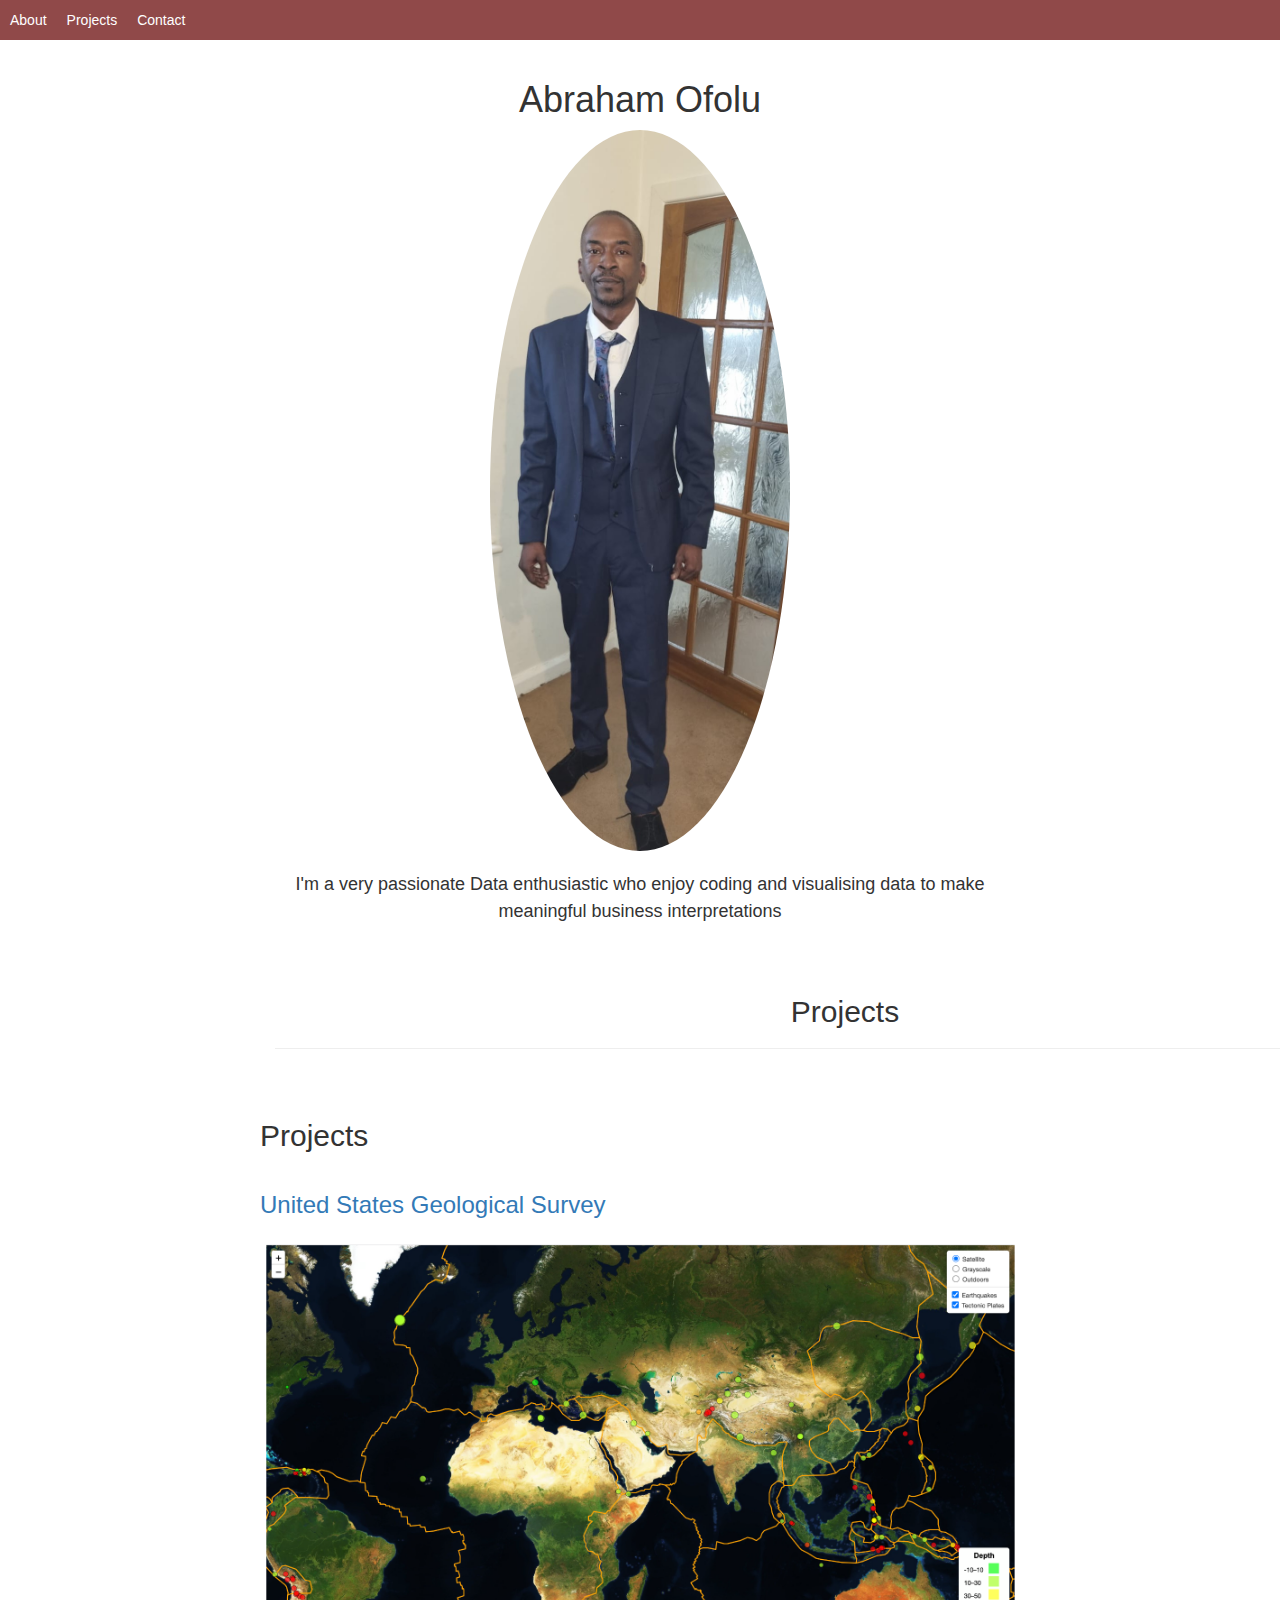
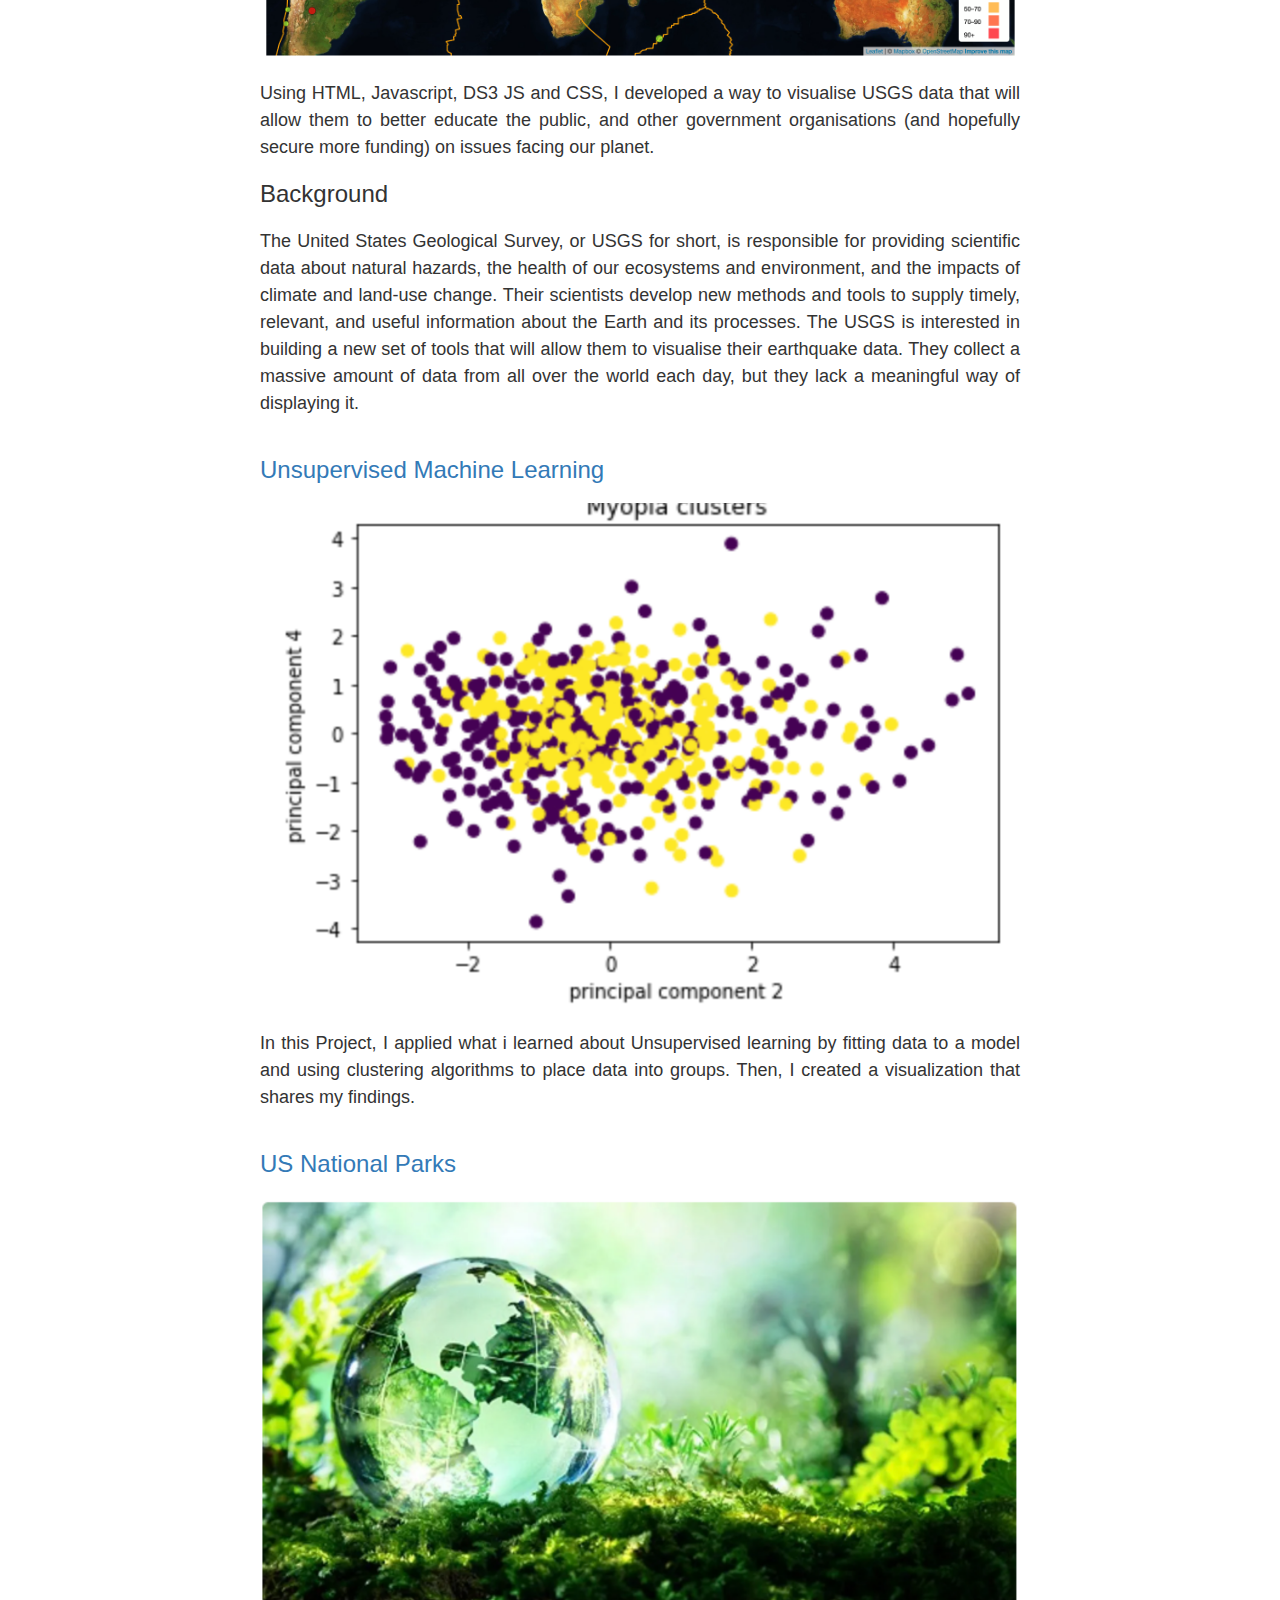
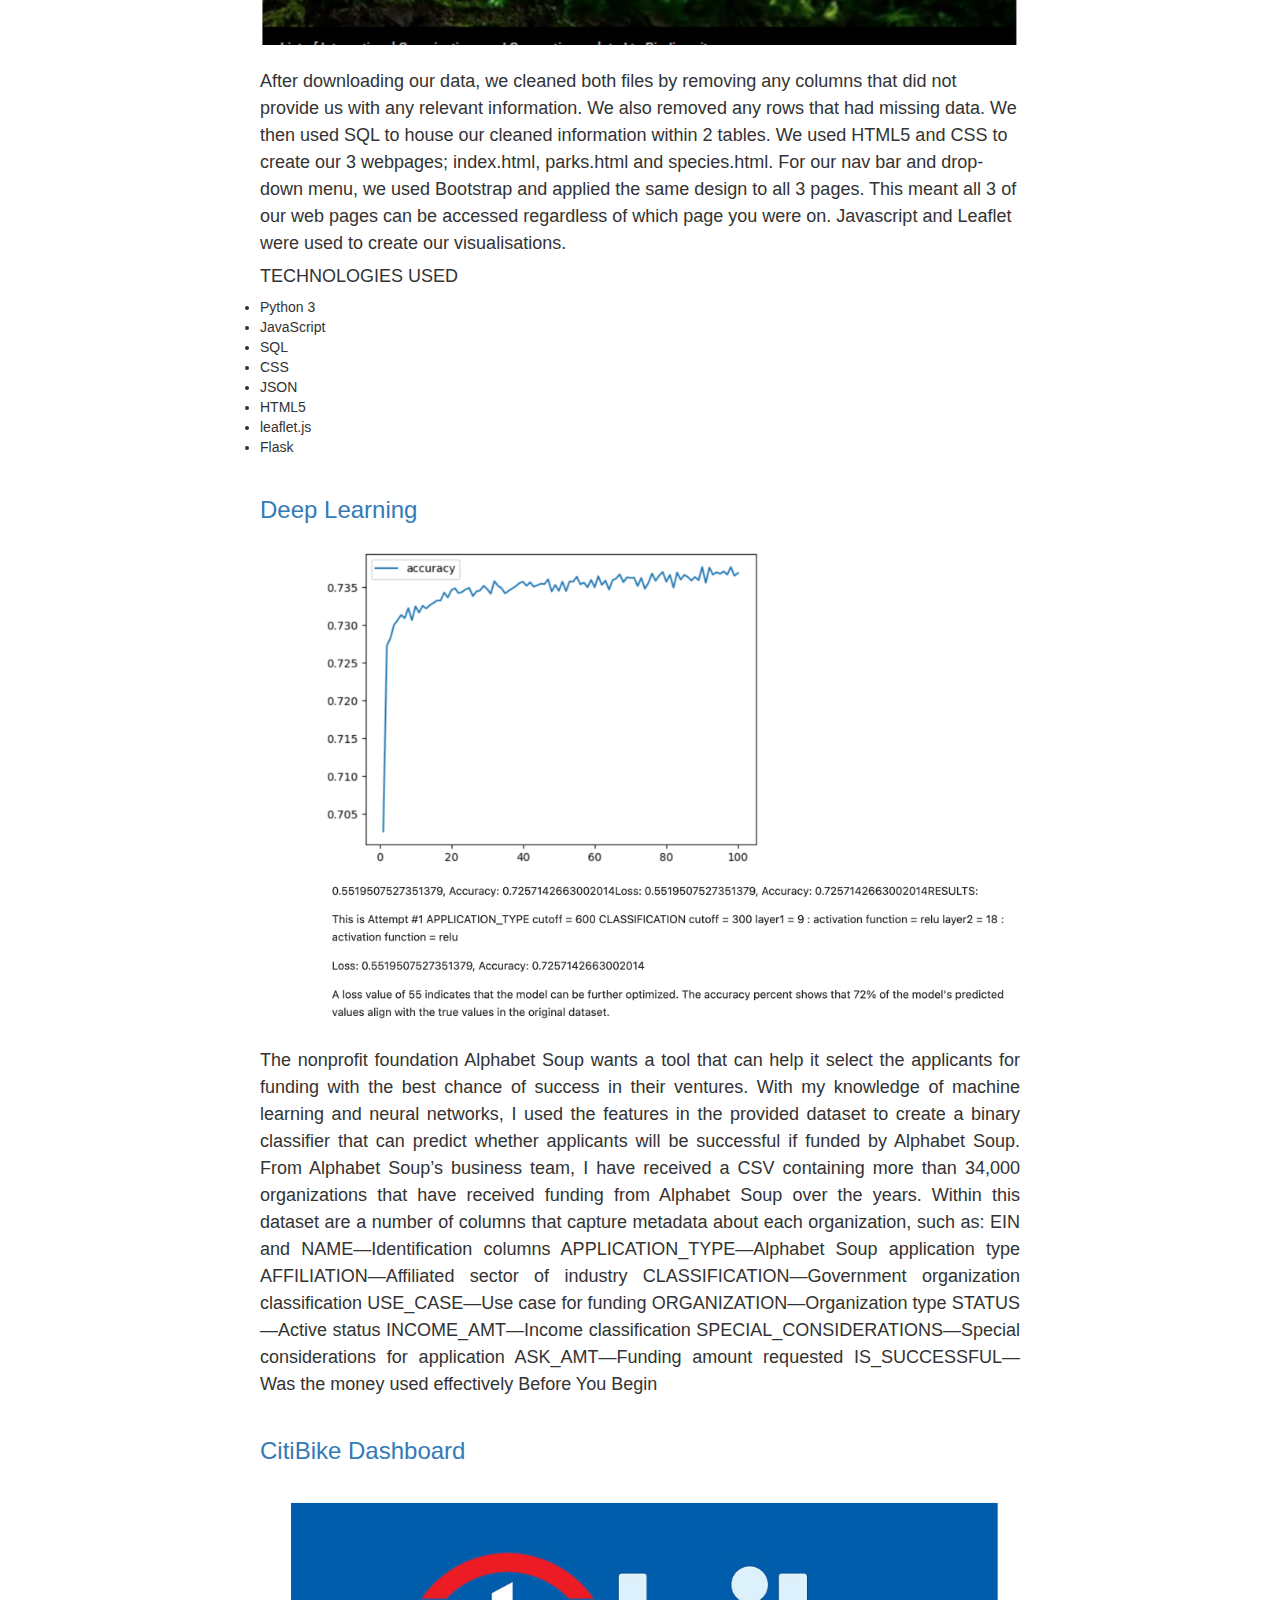
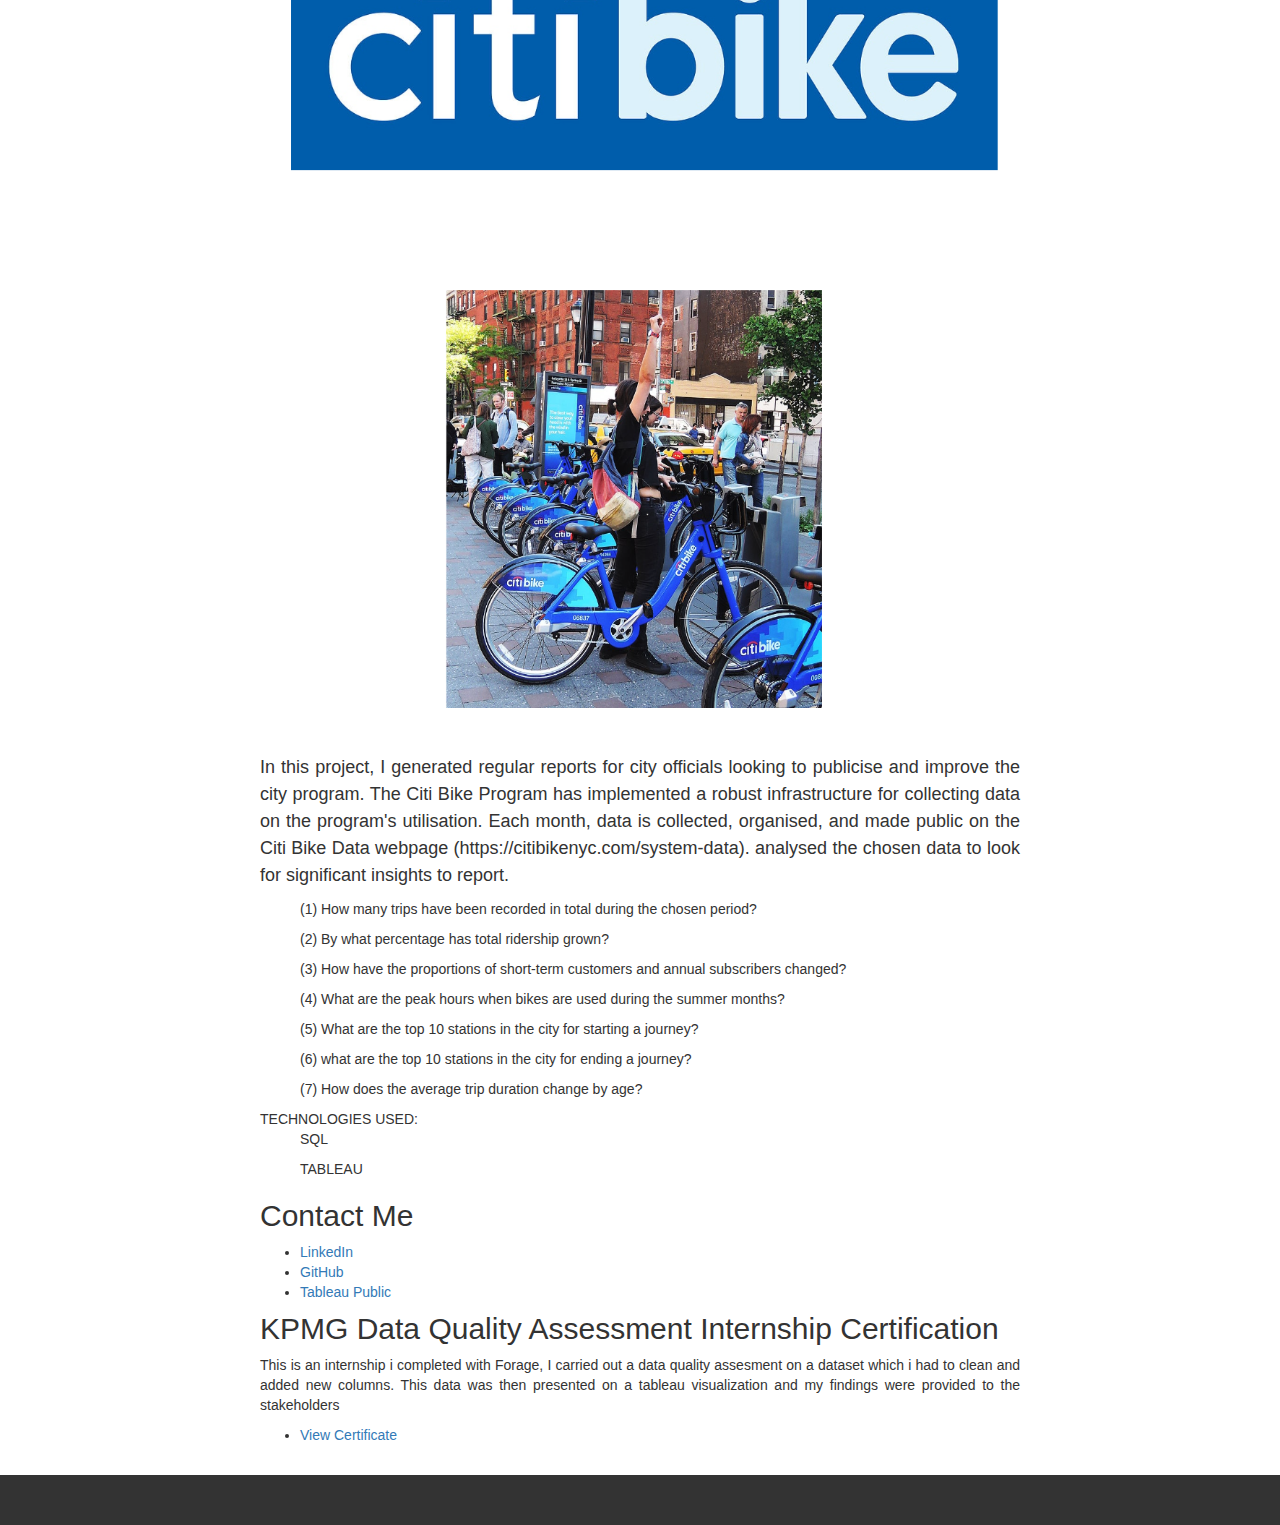
==== commit 95072cfa: "added new codes" ====
--- a/index.html
+++ b/index.html
@@ -1,112 +1,53 @@
-<!--
-	Story by HTML5 UP
-	html5up.net | @ajlkn
-	Free for personal and commercial use under the CCA 3.0 license (html5up.net/license)
--->
-<!DOCTYPE HTML>
-<html lang="en-us">
-	<head>
-		<title>Abraham Ofolu | Data Analyst Portfolio</title>
-		<meta charset="utf-8" />
-		<meta name="viewport" content="width=device-width, initial-scale=1, user-scalable=no" />
-		<link rel="stylesheet" href="assets/CSS/style.css" />
-		<noscript><link rel="stylesheet" href="assets/CSS/noscript.css" /></noscript>
-	</head>
-	<body class="is-preloaded">
+<!DOCTYPE html>
+  <html>
+    <head>
+      <title>Abraham Ofolu, Data Analyst Portfolio</title>
+      <meta charset="UTF-8">
+      <meta name="viewport" content="width=device-width, initial-scale=1">
+      <link rel="stylesheet" href="assets/CSS/style.css">
 
-		<!-- Wrapper -->
-			<div id="wrapper" class="divided">
-				
+      <!--Bootstrap style-->
+    <link rel="stylesheet" href="assets/CSS/bootstrap.min.css" type="text/css">
 
-				<!-- One -->
-					<section class="banner style1 orient-left content-align-left image-position-right fullscreen onload-image-fade-in onload-content-fade-right">
-						<div class="content">
-							<h1>Hello, My name is Abraham Ofolu</h1>
-							<p class="major", align="justify">I am a trained Data Analyst skilled in Excel, Python, SQL, Tableau, HTML, CSS, Bootstrap, and AWS. I can interprete large and complex data and be able to communicate my findings with these tools to help businesses make effective decisions. I am based in Birmingham, United Kingdom. You can contact me through <a href="https://www.linkedin.com/in/abraham-ofolu" target="_blank">LinkedIn</a>. Visit my Github profile on <a href="https://github.com/abraham-ofolu" target="_blank">Github</a>.</p>
-							<ul class="actions stacked">
-								<li><a href="https://www.github.com/abraham-ofolu" class="button big wide smooth-scroll-middle" target="_blank">My GitHub</a></li>
-							</ul>
-						</div>
-						<div class="image">
-							<img src="assets/Images/My picture.jpeg" alt="a picture of Abraham Ofolu" />
-						</div>
-					</section>
-				
-				<!-- Two -->
-				<section class="spotlight style1 orient-right content-align-left image-position-center onscroll-image-fade-in" id="first">
-					<div class="content">
-						<h2>Citi Bike Data Analysis</h2>
-						<p align="justify">In this project, I generated regular reports for city officials looking to publicise and improve the city program.
-              The Citi Bike Program has implemented a robust infrastructure for collecting data on the program's utilisation. Each month, data is collected, organised, and made public on the Citi Bike Data webpage (https://citibikenyc.com/system-data).         
-              analysed the chosen data to look for significant insights to report.              
-              <ol>(1) How many trips have been recorded in total during the chosen period?</ol>
-              <ol>(2) By what percentage has total ridership grown?</ol>
-              <ol>(3) How have the proportions of short-term customers and annual subscribers changed?</ol>
-              <ol>(4) What are the peak hours when bikes are used during the summer months?</ol>
-              <ol>(5) What are the top 10 stations in the city for starting a journey?</ol>
-              <ol>(6) what are the top 10 stations in the city for ending a journey?</ol>
-              <ol>(7) How does the average trip duration change by age?</ol>          
-              TECHNOLOGIES USED:
-              <ol>SQL</ol>
-              <ol>TABLEAU</ol>
-			</p>
-						<ul class="actions stacked">
-							<li><a href="https://github.com/abraham-ofolu/Citi_Bike_Tableau" class="button" target="_blank">View Project</a></li>
-						</ul>
-					</div>
-					<div class="image">
-						<img src="assets/Images/Screenshot 2023-03-27 at 20.49.53.png" alt="Citi Bike Image" />
-					</div>
-				</section>
+    </head>
 
-			<!-- Three -->
-				<section class="spotlight style1 orient-left content-align-left image-position-center onscroll-image-fade-in">
-					<div class="content">
-						<h2>US National Parks</h2>
-						<p align="justify">What is Biodiversity?
-              Biodiversity is the name we give to the variety of life on our planet, which is the result of billions of years of evolution. 
-			  It includes all species of animals and plants and the natural systems that support them. 
-			  The US National Parks are home to a fascinating range of animals and plants, many of which are rare and protected. 
-			  However, biodiversity also refers to the ecosystems in our forests, wetlands, mountains, lakes, rivers and agricultural landscapes. 
-			  Millions of plant and animal species maintain these ecosystems, creating oxygen that we breathe, 
-			  providing food for us to eat and ultimately ensuring a sustainable planet for future generations. They are essential to human survival.
-              
-              Source:
-              National park locations and areas. Plant and animal species in parks.             
-              <a href="https://www.kaggle.com/datasets/nationalparkservice/park-biodiversity?select=parks.csv" class="link" target="_blank">Data Link</a>
-              
-              I obtained the data from Biodiversity in National Parks | Kaggle I selected these data files to learn more about the National Parks in the US, 
-			  where they are located and the species that live within them. When researching the data, 
-			  I learnt many things including loss of plant and animal species over time has always occurred, 
-			  but the current pace of extinction is roughly 1,000 times higher than the natural rate. 
-			  Reasons for this include climate change, pollution, habitat destruction, over-exploitation of natural resources, 
-			  introduction of invasive species and an increase in intensive agriculture.
-              
-              Technologies:
-              Python 3, Flask, SQL, Bootstrap, HTML5, CSS, JavaScript, JSON, Leaflet.js
-              
-              After downloading our data, I cleaned both files by removing any columns that did not provide us with any relevant information. 
-			  I also removed any rows that had missing data. We then used SQL to house our cleaned information within 2 tables.
-              
-              I used HTML5 and CSS to create our 3 webpages; index.html, parks.html and species.html.
-              
-              For my nav bar and drop-down menu, I used Bootstrap and applied the same design to all 3 pages. 
-			  This meant all 3 of my web pages can be accessed regardless of which page you were on.      
-              Javascript and Leaflet were used to create our visualisations.</p>
-						<ul class="actions stacked">
-							<li><a href="https://github.com/abraham-ofolu/US-National-Parks" class="button" target="_blank">View Project</a></li>
-						</ul>
-					</div>
-					<div class="image">
-						<img src="assets/Images/Screenshot 2023-04-16 at 13.40.30.png" alt="us national parks image" />
-					</div>
-				</section>
+  <body>
+    <header>
+      <nav>
+        <ul>
+          <li><a href="#about">About</a></li>
+          <li><a href="#projects">Projects</a></li>
+          <li><a href="#contact">Contact</a></li>
+        </ul>
+      </nav>
+    </header>
 
-				<!-- Four -->
-					<section class="spotlight style1 orient-right content-align-left image-position-center onscroll-image-fade-in" id="first">
-						<div class="content">
-							<h2>United Stated Geological Survey</h2>
-							<p align="justify">Using HTML, Javascript, DS3 JS and CSS, 
+    <main>
+
+      <section id="about">
+        <h1>Abraham Ofolu</h1>
+        <img src="assets/Images/My picture.jpeg" class="img-responsive" alt="Profile picture" style="margin :auto">
+        <p>I'm a very passionate Data enthusiastic who enjoy coding and visualising data to make meaningful business interpretations</p>
+      </section>
+
+      <section class="no-padding" id="projects">
+        <div class="container" style="padding-top: 20px">
+            <div class="row">
+                <div class="col-lg-12 text-center">
+                    <h2 class="section-heading">Projects</h2>
+                    <hr class="primary">
+                </div>
+            </div>
+        </div>
+
+      <section id="projects">
+        <h2>Projects</h2>
+        <div class="project">
+          <a href="https://github.com/abraham-ofolu/United-States-Geological-Survey" target="_blank">
+            <h3>United States Geological Survey</h3>
+            <img src="assets/Images/Screenshot 2023-04-02 at 12.41.41.png" class="img-responsive" alt="USGS Project" style="margin :auto">
+          </a>
+          <p align="justify">Using HTML, Javascript, DS3 JS and CSS, 
 								I developed a way to visualise USGS data that will allow them to better educate the public, 
 								and other government organisations (and hopefully secure more funding) on issues facing our planet.</p>
 							<h3>Background</h3>
@@ -114,115 +55,97 @@
 
 								The USGS is interested in building a new set of tools that will allow them to visualise their earthquake data. 
 								They collect a massive amount of data from all over the world each day, but they lack a meaningful way of displaying it.
-							<ul class="actions stacked">
-								<li><a href="https://github.com/abraham-ofolu/United-States-Geological-Survey" class="button" target="_blank">View Project</a></li>
-							</ul>
-						</div>
-						<div class="image">
-							<img src="assets/Images/Screenshot 2023-04-02 at 12.41.41.png" alt="web image" />
-						</div>
-					</section>
-			
+        </div>
+        <div class="project">
+          <a href="https://github.com/abraham-ofolu/Unserpervised_machine_learning" target="_blank">
+            <h3>Unsupervised Machine Learning</h3>
+            <img src="assets/Images/Screenshot 2023-05-01 at 21.21.59.png" class="img-responsive" alt="Unsupervised Machine Learning Project" style="margin :auto">
+          </a>
+          <p align="justify">In this Project, I applied what i learned about Unsupervised learning by fitting data to a model and using clustering algorithms to place data into groups. 
+            Then, I created a visualization that shares my findings.</p>
+        </div>
+        <div class="project">
+          <a href="https://github.com/abraham-ofolu/US-National-Parks" target="_blank">
+            <h3>US National Parks</h3>
+            <img src="assets/Images/Screenshot 2023-04-16 at 13.40.30.png" class="img-responsive" alt="US National Parks" style="margin :auto">
+          </a>
+          <p>After downloading our data, we cleaned both files by removing any columns that did not provide us with any relevant information. 
+            We also removed any rows that had missing data. We then used SQL to house our cleaned information within 2 tables.
+            We used HTML5 and CSS to create our 3 webpages; index.html, parks.html and species.html.        
+            For our nav bar and drop-down menu, we used Bootstrap and applied the same design to all 3 pages. 
+            This meant all 3 of our web pages can be accessed regardless of which page you were on.            
+            Javascript and Leaflet were used to create our visualisations.</p>
+            <h4>TECHNOLOGIES USED</h4>
+            <li>Python 3</li>
+            <li>JavaScript</li>
+            <li>SQL</li>
+            <li>CSS</li>
+            <li>JSON</li>
+            <li>HTML5</li>
+            <li>leaflet.js</li>
+            <li>Flask</li>
+            
+        </div>
+        <div class="project">
+          <a href="https://github.com/abraham-ofolu/deep_learning" target="_blank">
+            <h3>Deep Learning</h3>
+            <img src="assets/Images/Screenshot 2023-05-01 at 21.25.32.png" class="img-responsive" alt="Deep Learning Project" style="margin :auto">
+          </a>
+          <p align="justify">The nonprofit foundation Alphabet Soup wants a tool that can help it select the applicants for funding with the best chance of success in their ventures. 
+            With my knowledge of machine learning and neural networks, 
+            I used the features in the provided dataset to create a binary classifier that can predict whether applicants will be successful if funded by Alphabet Soup.
 
-				<!-- Five -->
-					<section class="spotlight style1 orient-right content-align-left image-position-center onscroll-image-fade-in">
-						<div class="content">
-							<h2>Deep Learning</h2>
-							<h3>Background</h3>
-							<p align="justify">The nonprofit foundation Alphabet Soup wants a tool that can help it select the applicants for funding with the best chance of success in their ventures. 
-								With my knowledge of machine learning and neural networks, 
-								I used the features in the provided dataset to create a binary classifier that can predict whether applicants will be successful if funded by Alphabet Soup.
+            From Alphabet Soup’s business team, I have received a CSV containing more than 34,000 organizations that have received funding from Alphabet Soup over the years. 
+            Within this dataset are a number of columns that capture metadata about each organization, such as:							
+            EIN and NAME—Identification columns APPLICATION_TYPE—Alphabet Soup application type AFFILIATION—Affiliated sector of industry 
+            CLASSIFICATION—Government organization classification USE_CASE—Use case for funding ORGANIZATION—Organization type STATUS—Active status INCOME_AMT—Income 
+            classification SPECIAL_CONSIDERATIONS—Special considerations for application ASK_AMT—Funding amount requested IS_SUCCESSFUL—Was the money used effectively Before You Begin</p>
+        </div>
+        <div class="project">
+          <a href="https://public.tableau.com/app/profile/abraham.o6940/viz/CitiBike_16754472967790/Dashboard1" target="_blank">
+            <h3>CitiBike Dashboard</h3>
+            <img src="assets/Images/Screenshot 2023-03-27 at 20.49.53.png" class="img-responsive" alt="City Bike Project" style="margin :auto">
+          </a>
+          <p align="justify">In this project, I generated regular reports for city officials looking to publicise and improve the city program.
+            The Citi Bike Program has implemented a robust infrastructure for collecting data on the program's utilisation. Each month, data is collected, organised, and made public on the Citi Bike Data webpage (https://citibikenyc.com/system-data).         
+            analysed the chosen data to look for significant insights to report.              
+            <ol>(1) How many trips have been recorded in total during the chosen period?</ol>
+            <ol>(2) By what percentage has total ridership grown?</ol>
+            <ol>(3) How have the proportions of short-term customers and annual subscribers changed?</ol>
+            <ol>(4) What are the peak hours when bikes are used during the summer months?</ol>
+            <ol>(5) What are the top 10 stations in the city for starting a journey?</ol>
+            <ol>(6) what are the top 10 stations in the city for ending a journey?</ol>
+            <ol>(7) How does the average trip duration change by age?</ol>          
+            TECHNOLOGIES USED:
+            <ol>SQL</ol>
+            <ol>TABLEAU</ol>
+    </p>
+        </div>
+      </section>
 
-								From Alphabet Soup’s business team, I have received a CSV containing more than 34,000 organizations that have received funding from Alphabet Soup over the years. 
-								Within this dataset are a number of columns that capture metadata about each organization, such as:							
-								EIN and NAME—Identification columns APPLICATION_TYPE—Alphabet Soup application type AFFILIATION—Affiliated sector of industry 
-								CLASSIFICATION—Government organization classification USE_CASE—Use case for funding ORGANIZATION—Organization type STATUS—Active status INCOME_AMT—Income 
-								classification SPECIAL_CONSIDERATIONS—Special considerations for application ASK_AMT—Funding amount requested IS_SUCCESSFUL—Was the money used effectively Before You Begin</p>
-							<u class="actions stacked">
-								<li><a href="https://github.com/abraham-ofolu/deep_learning" class="button" target="_blank">View Project</a></li>
-							</u
-						</div>
-						<div class="image">
-							<img src="assets/Images/Screenshot 2023-05-01 at 21.25.32.png" alt="model accuracy plot" />
-						</div>
-					</section>
-
-				<!-- Six -->
-				<section class="spotlight style1 orient-left content-align-left image-position-center onscroll-image-fade-in">
-					<div class="content">
-						<h2>Unsupervised Machine Learning</h2>
-						<p align="justify">In this Project, I applied what i learned about Unsupervised learning by fitting data to a model and using clustering algorithms to place data into groups. 
-							Then, I created a visualization that shares my findings.</p>
-
-						<ul class="actions stacked">
-							<li><a href="https://github.com/abraham-ofolu/Unserpervised_machine_learning" class="button" target="_blank">View Project</a></li>
-						</ul>
-					</div>
-					<div class="image">
-						<img src="assets/Images/Screenshot 2023-05-01 at 21.21.59.png" alt="Myopia clusters" />
-					</div>
-				</section>	
-
-				
-						<h2>KPMG Data Quality Assessment Internship Certification</h2>
-						<p align="justify">This is an internship i completed with Forage, i carried out a data quality assesment on a dataset which i had to clean and added new columns. 
-							This data was the presented on a tableau visualization and my findings were provided to the stakeholders</p>
+      <section id="contact">
+        <h2>Contact Me</h2>
+        <ul>
+          <li><a href="https://www.linkedin.com/in/abraham-ofolu">LinkedIn</a></li>
+          <li><a href="https://www.github.com/abraham-ofolu">GitHub</a></li>
+          <li><a href="https://public.tableau.com/app/profile/abraham.o6940">Tableau Public</a></li>
+        </ul>
+      </section>
+      <h2>KPMG Data Quality Assessment Internship Certification</h2>
+						<p align="justify">This is an internship i completed with Forage, I carried out a data quality assesment on a dataset which i had to clean and added new columns. 
+							This data was then presented on a tableau visualization and my findings were provided to the stakeholders</p>
 						<ul class="actions stacked">
 							<li><a href="https://drive.google.com/file/d/1Eu3AOjqZSVfg5I7kGHlgk-fj-QzBUqql/view?usp=share_link" class="button" target="_blank">View Certificate</a></li>
 						</ul>
-					
-
-				<!-- Seven -->
-					<section class="wrapper style1 align-center">
-						<div class="inner medium">
-							<h2>Get in touch</h2>
-							<form method="post" action="#">
-								<div class="fields">
-									<div class="field">
-										<label for="name">Name</label>
-										<input type="text" name="name" id="name" value="" />
-									</div>
-									<div class="field">
-										<label for="email">Email</label>
-										<input type="email" name="email" id="email" value="" />
-									</div>
-									<div class="field">
-										<label for="message">Message</label>
-										<textarea name="message" id="message" rows="6"></textarea>
-									</div>
-								</div>
-								<ul class="actions special">
-									<li><input type="submit" name="submit" id="submit" value="Send Message" /></li>
-								</ul>
-							</form>
-
-						</div>
-					</section>
-
-				<!-- Footer -->
-					<footer class="wrapper style1 align-center">
-						<div class="inner">
-							<h3>Connect with me</h3>
-							<ul class="icons">
-								<li><a href="https://www.linkedin.com/in/abraham-ofolu" class="icon brands style2 fa-linkedin-in" target="_blank"><span class="label">LinkedIn</span></a></li>
-								<li><a href="https://www.github.com/abraham-ofolu" class="icon brands style2 fa-github" target="_blank"><span class="label">GitHub</span></a></li>
-								<li><a href="https://public.tableau.com/app/profile/abraham.o6940" class="icon brands style2 fa-Tableau" target="_blank"><span class="label">Tableau</span></a></li>
-							</ul>
-							<p>Thank You <a href="#"></a></p>
-						</div>
-					</footer>
-
-			</div>
-
-		<!-- Scripts -->
-			<script src="assets/js/jquery.min.js"></script>
-			<script src="assets/js/jquery.scrollex.min.js"></script>
-			<script src="assets/js/jquery.scrolly.min.js"></script>
-			<script src="assets/js/browser.min.js"></script>
-			<script src="assets/js/breakpoints.min.js"></script>
-			<script src="assets/js/util.js"></script>
-			<script src="assets/js/main.js"></script>
-			
-
-	</body>
-</html>+    </main>
+  
+    <footer>
+      <p>Copyright © 
+      <script type="text/javascript">
+        document.write(new Date().getFullYear());
+      </script> 
+      Abraham Ofolu</p>
+    </footer>
+  
+  </body>
+  </html>
--- a/assets/CSS/style.css
+++ b/assets/CSS/style.css
@@ -1,8603 +1,121 @@
-@import url(fontawesome-all.min.css);
-@import url("https://fonts.googleapis.com/css?family=Source+Sans+Pro:300,300i,400,400i");
+/* Set margin and padding to 0 for the body */
+body {
+    margin: 0;
+    padding: 0;
+  }
+  
+  /* Style for the header */
+  header {
+    background-color: #904949;
+    color: #4f810d;
+    padding: 10px;
+  }
 
-/*
-	Story by HTML5 UP
-	html5up.net | @ajlkn
-	Free for personal and commercial use under the CCA 3.0 license (html5up.net/license)
-*/
-
-html, body, div, span, applet, object,
-iframe, h1, h2, h3, h4, h5, h6, p, blockquote,
-pre, a, abbr, acronym, address, big, cite,
-code, del, dfn, em, img, ins, kbd, q, s, samp,
-small, strike, strong, sub, sup, tt, var, b,
-u, i, center, dl, dt, dd, ol, ul, li, fieldset,
-form, label, legend, table, caption, tbody,
-tfoot, thead, tr, th, td, article, aside,
-canvas, details, embed, figure, figcaption,
-footer, header, hgroup, menu, nav, output, ruby,
-section, summary, time, mark, audio, video {
-	margin: 0;
-	padding: 0;
-	border: 0;
-	font-size: 100%;
-	font: inherit;
-	vertical-align: baseline;}
-
-article, aside, details, figcaption, figure,
-footer, header, hgroup, menu, nav, section {
-	display: block;}
-
+   /* Set background color */
 body {
-	line-height: 1;
-}
-
-ol, ul {
-	list-style: none;
-}
-
-blockquote, q {
-	quotes: none;
-}
-
-	blockquote:before, blockquote:after, q:before, q:after {
-		content: '';
-		content: none;
-	}
-
-table {
-	border-collapse: collapse;
-	border-spacing: 0;
-}
-
-body {
-	-webkit-text-size-adjust: none;
-}
-
-mark {
-	background-color: transparent;
-	color: inherit;
-}
-
-input::-moz-focus-inner {
-	border: 0;
-	padding: 0;
-}
-
-input, select, textarea {
-	-moz-appearance: none;
-	-webkit-appearance: none;
-	-ms-appearance: none;
-	appearance: none;
-}
-
-/* Basic */
-
-	@-ms-viewport {
-		width: device-width;
-	}
-
-	body {
-		-ms-overflow-style: scrollbar;
-	}
-
-	@media screen and (max-width: 480px) {
-
-		html, body {
-			min-width: 320px;
-		}
-
-	}
-
-	html {
-		box-sizing: border-box;
-	}
-
-	*, *:before, *:after {
-		box-sizing: inherit;
-	}
-
-	body {
-		background: #87bfcb;
-	}
-
-		body.is-preload *, body.is-preload *:before, body.is-preload *:after {
-			-moz-animation: none !important;
-			-webkit-animation: none !important;
-			-ms-animation: none !important;
-			animation: none !important;
-			-moz-transition: none !important;
-			-webkit-transition: none !important;
-			-ms-transition: none !important;
-			transition: none !important;
-		}
-
-/* Type */
-
-	html {
-		font-size: 18pt;
-	}
-
-		@media screen and (max-width: 1680px) {
-
-			html {
-				font-size: 14pt;
-			}
-
-		}
-
-		@media screen and (max-width: 1280px) {
-
-			html {
-				font-size: 12pt;
-			}
-
-		}
-
-		@media screen and (max-width: 736px) {
-
-			html {
-				font-size: 11pt;
-			}
-
-		}
-
-		@media screen and (max-width: 360px) {
-
-			html {
-				font-size: 10pt;
-			}
-
-		}
-
-	body {
-		background-color: #87bad0;
-		color: #000000;
-	}
-
-	body, input, select, textarea {
-		font-family: "Source Sans Pro", Helvetica, sans-serif;
-		font-size: 1rem;
-		font-weight: 300;
-		line-height: 1.65;
-	}
-
-	a {
-		-moz-transition: color 0.2s ease-in-out;
-		-webkit-transition: color 0.2s ease-in-out;
-		-ms-transition: color 0.2s ease-in-out;
-		transition: color 0.2s ease-in-out;
-		text-decoration: underline;
-	}
-
-		a:hover {
-			text-decoration: none;
-		}
-
-	strong, b {
-		font-weight: 400;
-	}
-
-	em, i {
-		font-style: italic;
-	}
-
-	p {
-		margin: 0 0 2rem 0;
-	}
-
-		p.major {
-			font-size: 1.25rem;
-		}
-
-	h1, h2, h3, h4, h5, h6 {
-		font-weight: 300;
-		line-height: 1.375;
-		letter-spacing: -0.05em;
-		margin: 0 0 1rem 0;
-	}
-
-		h1 a, h2 a, h3 a, h4 a, h5 a, h6 a {
-			color: inherit;
-			text-decoration: none;
-		}
-
-	h1 {
-		font-size: 3.5rem;
-		line-height: 1.2;
-	}
-
-	h2 {
-		font-size: 2.25rem;
-	}
-
-	h3 {
-		font-size: 1.5rem;
-	}
-
-	h4 {
-		font-size: 1.1rem;
-	}
-
-	h5 {
-		font-size: 0.9rem;
-	}
-
-	h6 {
-		font-size: 0.7rem;
-	}
-
-	sub {
-		font-size: 0.8rem;
-		position: relative;
-		top: 0.5rem;
-	}
-
-	sup {
-		font-size: 0.8rem;
-		position: relative;
-		top: -0.5rem;
-	}
-
-	blockquote {
-		border-left: solid 4px;
-		font-style: italic;
-		margin: 0 0 2rem 0;
-		padding: 0.5rem 0 0.5rem 2rem;
-	}
-
-	code {
-		border-radius: 4px;
-		font-family: "Courier New", monospace;
-		font-size: 0.9em;
-		margin: 0 0.25rem;
-		padding: 0.25rem 0.325rem;
-	}
-
-	pre {
-		-webkit-overflow-scrolling: touch;
-		font-family: "Courier New", monospace;
-		font-size: 0.9em;
-		margin: 0 0 2rem 0;
-	}
-
-		pre code {
-			display: block;
-			line-height: 1.5;
-			padding: 0.75rem 1rem;
-			overflow-x: auto;
-		}
-
-	hr {
-		border: 0;
-		border-bottom: solid 1px;
-		margin: 2.5rem 0;
-	}
-
-		hr.major {
-			margin: 3.5rem 0;
-		}
-
-	.align-left {
-		text-align: left;
-	}
-
-	.align-center {
-		text-align: center;
-	}
-
-	.align-right {
-		text-align: right;
-	}
-
-	@media screen and (max-width: 736px) {
-
-		p.major {
-			font-size: 1.1rem;
-		}
-
-		h1 {
-			font-size: 2.5rem;
-		}
-
-		h2 {
-			font-size: 2rem;
-		}
-
-		h3 {
-			font-size: 1.25rem;
-		}
-
-		h4 {
-			font-size: 1rem;
-		}
-
-	}
-
-	input, select, textarea {
-		color: #000000;
-	}
-
-	a {
-		color: #000000;
-	}
-
-		a:hover {
-			color: #47D3E5;
-		}
-
-	strong, b {
-		color: #000000;
-	}
-
-	h1, h2, h3, h4, h5, h6 {
-		color: #000000;
-	}
-
-	blockquote {
-		border-left-color: rgba(0, 0, 0, 0.2);
-	}
-
-	code {
-		background: rgba(0, 0, 0, 0.05);
-		border-color: rgba(0, 0, 0, 0.2);
-	}
-
-	hr {
-		border-bottom-color: rgba(0, 0, 0, 0.2);
-	}
-
-/* Row */
-
-	.row {
-		display: flex;
-		flex-wrap: wrap;
-		box-sizing: border-box;
-		align-items: stretch;
-	}
-
-		.row > * {
-			box-sizing: border-box;
-		}
-
-		.row.gtr-uniform > * > :last-child {
-			margin-bottom: 0;
-		}
-
-		.row.aln-left {
-			justify-content: flex-start;
-		}
-
-		.row.aln-center {
-			justify-content: center;
-		}
-
-		.row.aln-right {
-			justify-content: flex-end;
-		}
-
-		.row.aln-top {
-			align-items: flex-start;
-		}
-
-		.row.aln-middle {
-			align-items: center;
-		}
-
-		.row.aln-bottom {
-			align-items: flex-end;
-		}
-
-		.row > .imp {
-			order: -1;
-		}
-
-		.row > .col-1 {
-			width: 8.33333%;
-		}
-
-		.row > .off-1 {
-			margin-left: 8.33333%;
-		}
-
-		.row > .col-2 {
-			width: 16.66667%;
-		}
-
-		.row > .off-2 {
-			margin-left: 16.66667%;
-		}
-
-		.row > .col-3 {
-			width: 25%;
-		}
-
-		.row > .off-3 {
-			margin-left: 25%;
-		}
-
-		.row > .col-4 {
-			width: 33.33333%;
-		}
-
-		.row > .off-4 {
-			margin-left: 33.33333%;
-		}
-
-		.row > .col-5 {
-			width: 41.66667%;
-		}
-
-		.row > .off-5 {
-			margin-left: 41.66667%;
-		}
-
-		.row > .col-6 {
-			width: 50%;
-		}
-
-		.row > .off-6 {
-			margin-left: 50%;
-		}
-
-		.row > .col-7 {
-			width: 58.33333%;
-		}
-
-		.row > .off-7 {
-			margin-left: 58.33333%;
-		}
-
-		.row > .col-8 {
-			width: 66.66667%;
-		}
-
-		.row > .off-8 {
-			margin-left: 66.66667%;
-		}
-
-		.row > .col-9 {
-			width: 75%;
-		}
-
-		.row > .off-9 {
-			margin-left: 75%;
-		}
-
-		.row > .col-10 {
-			width: 83.33333%;
-		}
-
-		.row > .off-10 {
-			margin-left: 83.33333%;
-		}
-
-		.row > .col-11 {
-			width: 91.66667%;
-		}
-
-		.row > .off-11 {
-			margin-left: 91.66667%;
-		}
-
-		.row > .col-12 {
-			width: 100%;
-		}
-
-		.row > .off-12 {
-			margin-left: 100%;
-		}
-
-		.row.gtr-0 {
-			margin-top: 0;
-			margin-left: 0rem;
-		}
-
-			.row.gtr-0 > * {
-				padding: 0 0 0 0rem;
-			}
-
-			.row.gtr-0.gtr-uniform {
-				margin-top: 0rem;
-			}
-
-				.row.gtr-0.gtr-uniform > * {
-					padding-top: 0rem;
-				}
-
-		.row.gtr-25 {
-			margin-top: 0;
-			margin-left: -0.5rem;
-		}
-
-			.row.gtr-25 > * {
-				padding: 0 0 0 0.5rem;
-			}
-
-			.row.gtr-25.gtr-uniform {
-				margin-top: -0.5rem;
-			}
-
-				.row.gtr-25.gtr-uniform > * {
-					padding-top: 0.5rem;
-				}
-
-		.row.gtr-50 {
-			margin-top: 0;
-			margin-left: -1rem;
-		}
-
-			.row.gtr-50 > * {
-				padding: 0 0 0 1rem;
-			}
-
-			.row.gtr-50.gtr-uniform {
-				margin-top: -1rem;
-			}
-
-				.row.gtr-50.gtr-uniform > * {
-					padding-top: 1rem;
-				}
-
-		.row {
-			margin-top: 0;
-			margin-left: -2rem;
-		}
-
-			.row > * {
-				padding: 0 0 0 2rem;
-			}
-
-			.row.gtr-uniform {
-				margin-top: -2rem;
-			}
-
-				.row.gtr-uniform > * {
-					padding-top: 2rem;
-				}
-
-		.row.gtr-150 {
-			margin-top: 0;
-			margin-left: -3rem;
-		}
-
-			.row.gtr-150 > * {
-				padding: 0 0 0 3rem;
-			}
-
-			.row.gtr-150.gtr-uniform {
-				margin-top: -3rem;
-			}
-
-				.row.gtr-150.gtr-uniform > * {
-					padding-top: 3rem;
-				}
-
-		.row.gtr-200 {
-			margin-top: 0;
-			margin-left: -4rem;
-		}
-
-			.row.gtr-200 > * {
-				padding: 0 0 0 4rem;
-			}
-
-			.row.gtr-200.gtr-uniform {
-				margin-top: -4rem;
-			}
-
-				.row.gtr-200.gtr-uniform > * {
-					padding-top: 4rem;
-				}
-
-		@media screen and (max-width: 1680px) {
-
-			.row {
-				display: flex;
-				flex-wrap: wrap;
-				box-sizing: border-box;
-				align-items: stretch;
-			}
-
-				.row > * {
-					box-sizing: border-box;
-				}
-
-				.row.gtr-uniform > * > :last-child {
-					margin-bottom: 0;
-				}
-
-				.row.aln-left {
-					justify-content: flex-start;
-				}
-
-				.row.aln-center {
-					justify-content: center;
-				}
-
-				.row.aln-right {
-					justify-content: flex-end;
-				}
-
-				.row.aln-top {
-					align-items: flex-start;
-				}
-
-				.row.aln-middle {
-					align-items: center;
-				}
-
-				.row.aln-bottom {
-					align-items: flex-end;
-				}
-
-				.row > .imp-xlarge {
-					order: -1;
-				}
-
-				.row > .col-1-xlarge {
-					width: 8.33333%;
-				}
-
-				.row > .off-1-xlarge {
-					margin-left: 8.33333%;
-				}
-
-				.row > .col-2-xlarge {
-					width: 16.66667%;
-				}
-
-				.row > .off-2-xlarge {
-					margin-left: 16.66667%;
-				}
-
-				.row > .col-3-xlarge {
-					width: 25%;
-				}
-
-				.row > .off-3-xlarge {
-					margin-left: 25%;
-				}
-
-				.row > .col-4-xlarge {
-					width: 33.33333%;
-				}
-
-				.row > .off-4-xlarge {
-					margin-left: 33.33333%;
-				}
-
-				.row > .col-5-xlarge {
-					width: 41.66667%;
-				}
-
-				.row > .off-5-xlarge {
-					margin-left: 41.66667%;
-				}
-
-				.row > .col-6-xlarge {
-					width: 50%;
-				}
-
-				.row > .off-6-xlarge {
-					margin-left: 50%;
-				}
-
-				.row > .col-7-xlarge {
-					width: 58.33333%;
-				}
-
-				.row > .off-7-xlarge {
-					margin-left: 58.33333%;
-				}
-
-				.row > .col-8-xlarge {
-					width: 66.66667%;
-				}
-
-				.row > .off-8-xlarge {
-					margin-left: 66.66667%;
-				}
-
-				.row > .col-9-xlarge {
-					width: 75%;
-				}
-
-				.row > .off-9-xlarge {
-					margin-left: 75%;
-				}
-
-				.row > .col-10-xlarge {
-					width: 83.33333%;
-				}
-
-				.row > .off-10-xlarge {
-					margin-left: 83.33333%;
-				}
-
-				.row > .col-11-xlarge {
-					width: 91.66667%;
-				}
-
-				.row > .off-11-xlarge {
-					margin-left: 91.66667%;
-				}
-
-				.row > .col-12-xlarge {
-					width: 100%;
-				}
-
-				.row > .off-12-xlarge {
-					margin-left: 100%;
-				}
-
-				.row.gtr-0 {
-					margin-top: 0;
-					margin-left: 0rem;
-				}
-
-					.row.gtr-0 > * {
-						padding: 0 0 0 0rem;
-					}
-
-					.row.gtr-0.gtr-uniform {
-						margin-top: 0rem;
-					}
-
-						.row.gtr-0.gtr-uniform > * {
-							padding-top: 0rem;
-						}
-
-				.row.gtr-25 {
-					margin-top: 0;
-					margin-left: -0.5rem;
-				}
-
-					.row.gtr-25 > * {
-						padding: 0 0 0 0.5rem;
-					}
-
-					.row.gtr-25.gtr-uniform {
-						margin-top: -0.5rem;
-					}
-
-						.row.gtr-25.gtr-uniform > * {
-							padding-top: 0.5rem;
-						}
-
-				.row.gtr-50 {
-					margin-top: 0;
-					margin-left: -1rem;
-				}
-
-					.row.gtr-50 > * {
-						padding: 0 0 0 1rem;
-					}
-
-					.row.gtr-50.gtr-uniform {
-						margin-top: -1rem;
-					}
-
-						.row.gtr-50.gtr-uniform > * {
-							padding-top: 1rem;
-						}
-
-				.row {
-					margin-top: 0;
-					margin-left: -2rem;
-				}
-
-					.row > * {
-						padding: 0 0 0 2rem;
-					}
-
-					.row.gtr-uniform {
-						margin-top: -2rem;
-					}
-
-						.row.gtr-uniform > * {
-							padding-top: 2rem;
-						}
-
-				.row.gtr-150 {
-					margin-top: 0;
-					margin-left: -3rem;
-				}
-
-					.row.gtr-150 > * {
-						padding: 0 0 0 3rem;
-					}
-
-					.row.gtr-150.gtr-uniform {
-						margin-top: -3rem;
-					}
-
-						.row.gtr-150.gtr-uniform > * {
-							padding-top: 3rem;
-						}
-
-				.row.gtr-200 {
-					margin-top: 0;
-					margin-left: -4rem;
-				}
-
-					.row.gtr-200 > * {
-						padding: 0 0 0 4rem;
-					}
-
-					.row.gtr-200.gtr-uniform {
-						margin-top: -4rem;
-					}
-
-						.row.gtr-200.gtr-uniform > * {
-							padding-top: 4rem;
-						}
-
-		}
-
-		@media screen and (max-width: 1280px) {
-
-			.row {
-				display: flex;
-				flex-wrap: wrap;
-				box-sizing: border-box;
-				align-items: stretch;
-			}
-
-				.row > * {
-					box-sizing: border-box;
-				}
-
-				.row.gtr-uniform > * > :last-child {
-					margin-bottom: 0;
-				}
-
-				.row.aln-left {
-					justify-content: flex-start;
-				}
-
-				.row.aln-center {
-					justify-content: center;
-				}
-
-				.row.aln-right {
-					justify-content: flex-end;
-				}
-
-				.row.aln-top {
-					align-items: flex-start;
-				}
-
-				.row.aln-middle {
-					align-items: center;
-				}
-
-				.row.aln-bottom {
-					align-items: flex-end;
-				}
-
-				.row > .imp-large {
-					order: -1;
-				}
-
-				.row > .col-1-large {
-					width: 8.33333%;
-				}
-
-				.row > .off-1-large {
-					margin-left: 8.33333%;
-				}
-
-				.row > .col-2-large {
-					width: 16.66667%;
-				}
-
-				.row > .off-2-large {
-					margin-left: 16.66667%;
-				}
-
-				.row > .col-3-large {
-					width: 25%;
-				}
-
-				.row > .off-3-large {
-					margin-left: 25%;
-				}
-
-				.row > .col-4-large {
-					width: 33.33333%;
-				}
-
-				.row > .off-4-large {
-					margin-left: 33.33333%;
-				}
-
-				.row > .col-5-large {
-					width: 41.66667%;
-				}
-
-				.row > .off-5-large {
-					margin-left: 41.66667%;
-				}
-
-				.row > .col-6-large {
-					width: 50%;
-				}
-
-				.row > .off-6-large {
-					margin-left: 50%;
-				}
-
-				.row > .col-7-large {
-					width: 58.33333%;
-				}
-
-				.row > .off-7-large {
-					margin-left: 58.33333%;
-				}
-
-				.row > .col-8-large {
-					width: 66.66667%;
-				}
-
-				.row > .off-8-large {
-					margin-left: 66.66667%;
-				}
-
-				.row > .col-9-large {
-					width: 75%;
-				}
-
-				.row > .off-9-large {
-					margin-left: 75%;
-				}
-
-				.row > .col-10-large {
-					width: 83.33333%;
-				}
-
-				.row > .off-10-large {
-					margin-left: 83.33333%;
-				}
-
-				.row > .col-11-large {
-					width: 91.66667%;
-				}
-
-				.row > .off-11-large {
-					margin-left: 91.66667%;
-				}
-
-				.row > .col-12-large {
-					width: 100%;
-				}
-
-				.row > .off-12-large {
-					margin-left: 100%;
-				}
-
-				.row.gtr-0 {
-					margin-top: 0;
-					margin-left: 0rem;
-				}
-
-					.row.gtr-0 > * {
-						padding: 0 0 0 0rem;
-					}
-
-					.row.gtr-0.gtr-uniform {
-						margin-top: 0rem;
-					}
-
-						.row.gtr-0.gtr-uniform > * {
-							padding-top: 0rem;
-						}
-
-				.row.gtr-25 {
-					margin-top: 0;
-					margin-left: -0.5rem;
-				}
-
-					.row.gtr-25 > * {
-						padding: 0 0 0 0.5rem;
-					}
-
-					.row.gtr-25.gtr-uniform {
-						margin-top: -0.5rem;
-					}
-
-						.row.gtr-25.gtr-uniform > * {
-							padding-top: 0.5rem;
-						}
-
-				.row.gtr-50 {
-					margin-top: 0;
-					margin-left: -1rem;
-				}
-
-					.row.gtr-50 > * {
-						padding: 0 0 0 1rem;
-					}
-
-					.row.gtr-50.gtr-uniform {
-						margin-top: -1rem;
-					}
-
-						.row.gtr-50.gtr-uniform > * {
-							padding-top: 1rem;
-						}
-
-				.row {
-					margin-top: 0;
-					margin-left: -2rem;
-				}
-
-					.row > * {
-						padding: 0 0 0 2rem;
-					}
-
-					.row.gtr-uniform {
-						margin-top: -2rem;
-					}
-
-						.row.gtr-uniform > * {
-							padding-top: 2rem;
-						}
-
-				.row.gtr-150 {
-					margin-top: 0;
-					margin-left: -3rem;
-				}
-
-					.row.gtr-150 > * {
-						padding: 0 0 0 3rem;
-					}
-
-					.row.gtr-150.gtr-uniform {
-						margin-top: -3rem;
-					}
-
-						.row.gtr-150.gtr-uniform > * {
-							padding-top: 3rem;
-						}
-
-				.row.gtr-200 {
-					margin-top: 0;
-					margin-left: -4rem;
-				}
-
-					.row.gtr-200 > * {
-						padding: 0 0 0 4rem;
-					}
-
-					.row.gtr-200.gtr-uniform {
-						margin-top: -4rem;
-					}
-
-						.row.gtr-200.gtr-uniform > * {
-							padding-top: 4rem;
-						}
-
-		}
-
-		@media screen and (max-width: 980px) {
-
-			.row {
-				display: flex;
-				flex-wrap: wrap;
-				box-sizing: border-box;
-				align-items: stretch;
-			}
-
-				.row > * {
-					box-sizing: border-box;
-				}
-
-				.row.gtr-uniform > * > :last-child {
-					margin-bottom: 0;
-				}
-
-				.row.aln-left {
-					justify-content: flex-start;
-				}
-
-				.row.aln-center {
-					justify-content: center;
-				}
-
-				.row.aln-right {
-					justify-content: flex-end;
-				}
-
-				.row.aln-top {
-					align-items: flex-start;
-				}
-
-				.row.aln-middle {
-					align-items: center;
-				}
-
-				.row.aln-bottom {
-					align-items: flex-end;
-				}
-
-				.row > .imp-medium {
-					order: -1;
-				}
-
-				.row > .col-1-medium {
-					width: 8.33333%;
-				}
-
-				.row > .off-1-medium {
-					margin-left: 8.33333%;
-				}
-
-				.row > .col-2-medium {
-					width: 16.66667%;
-				}
-
-				.row > .off-2-medium {
-					margin-left: 16.66667%;
-				}
-
-				.row > .col-3-medium {
-					width: 25%;
-				}
-
-				.row > .off-3-medium {
-					margin-left: 25%;
-				}
-
-				.row > .col-4-medium {
-					width: 33.33333%;
-				}
-
-				.row > .off-4-medium {
-					margin-left: 33.33333%;
-				}
-
-				.row > .col-5-medium {
-					width: 41.66667%;
-				}
-
-				.row > .off-5-medium {
-					margin-left: 41.66667%;
-				}
-
-				.row > .col-6-medium {
-					width: 50%;
-				}
-
-				.row > .off-6-medium {
-					margin-left: 50%;
-				}
-
-				.row > .col-7-medium {
-					width: 58.33333%;
-				}
-
-				.row > .off-7-medium {
-					margin-left: 58.33333%;
-				}
-
-				.row > .col-8-medium {
-					width: 66.66667%;
-				}
-
-				.row > .off-8-medium {
-					margin-left: 66.66667%;
-				}
-
-				.row > .col-9-medium {
-					width: 75%;
-				}
-
-				.row > .off-9-medium {
-					margin-left: 75%;
-				}
-
-				.row > .col-10-medium {
-					width: 83.33333%;
-				}
-
-				.row > .off-10-medium {
-					margin-left: 83.33333%;
-				}
-
-				.row > .col-11-medium {
-					width: 91.66667%;
-				}
-
-				.row > .off-11-medium {
-					margin-left: 91.66667%;
-				}
-
-				.row > .col-12-medium {
-					width: 100%;
-				}
-
-				.row > .off-12-medium {
-					margin-left: 100%;
-				}
-
-				.row.gtr-0 {
-					margin-top: 0;
-					margin-left: 0rem;
-				}
-
-					.row.gtr-0 > * {
-						padding: 0 0 0 0rem;
-					}
-
-					.row.gtr-0.gtr-uniform {
-						margin-top: 0rem;
-					}
-
-						.row.gtr-0.gtr-uniform > * {
-							padding-top: 0rem;
-						}
-
-				.row.gtr-25 {
-					margin-top: 0;
-					margin-left: -0.5rem;
-				}
-
-					.row.gtr-25 > * {
-						padding: 0 0 0 0.5rem;
-					}
-
-					.row.gtr-25.gtr-uniform {
-						margin-top: -0.5rem;
-					}
-
-						.row.gtr-25.gtr-uniform > * {
-							padding-top: 0.5rem;
-						}
-
-				.row.gtr-50 {
-					margin-top: 0;
-					margin-left: -1rem;
-				}
-
-					.row.gtr-50 > * {
-						padding: 0 0 0 1rem;
-					}
-
-					.row.gtr-50.gtr-uniform {
-						margin-top: -1rem;
-					}
-
-						.row.gtr-50.gtr-uniform > * {
-							padding-top: 1rem;
-						}
-
-				.row {
-					margin-top: 0;
-					margin-left: -2rem;
-				}
-
-					.row > * {
-						padding: 0 0 0 2rem;
-					}
-
-					.row.gtr-uniform {
-						margin-top: -2rem;
-					}
-
-						.row.gtr-uniform > * {
-							padding-top: 2rem;
-						}
-
-				.row.gtr-150 {
-					margin-top: 0;
-					margin-left: -3rem;
-				}
-
-					.row.gtr-150 > * {
-						padding: 0 0 0 3rem;
-					}
-
-					.row.gtr-150.gtr-uniform {
-						margin-top: -3rem;
-					}
-
-						.row.gtr-150.gtr-uniform > * {
-							padding-top: 3rem;
-						}
-
-				.row.gtr-200 {
-					margin-top: 0;
-					margin-left: -4rem;
-				}
-
-					.row.gtr-200 > * {
-						padding: 0 0 0 4rem;
-					}
-
-					.row.gtr-200.gtr-uniform {
-						margin-top: -4rem;
-					}
-
-						.row.gtr-200.gtr-uniform > * {
-							padding-top: 4rem;
-						}
-
-		}
-
-		@media screen and (max-width: 736px) {
-
-			.row {
-				display: flex;
-				flex-wrap: wrap;
-				box-sizing: border-box;
-				align-items: stretch;
-			}
-
-				.row > * {
-					box-sizing: border-box;
-				}
-
-				.row.gtr-uniform > * > :last-child {
-					margin-bottom: 0;
-				}
-
-				.row.aln-left {
-					justify-content: flex-start;
-				}
-
-				.row.aln-center {
-					justify-content: center;
-				}
-
-				.row.aln-right {
-					justify-content: flex-end;
-				}
-
-				.row.aln-top {
-					align-items: flex-start;
-				}
-
-				.row.aln-middle {
-					align-items: center;
-				}
-
-				.row.aln-bottom {
-					align-items: flex-end;
-				}
-
-				.row > .imp-small {
-					order: -1;
-				}
-
-				.row > .col-1-small {
-					width: 8.33333%;
-				}
-
-				.row > .off-1-small {
-					margin-left: 8.33333%;
-				}
-
-				.row > .col-2-small {
-					width: 16.66667%;
-				}
-
-				.row > .off-2-small {
-					margin-left: 16.66667%;
-				}
-
-				.row > .col-3-small {
-					width: 25%;
-				}
-
-				.row > .off-3-small {
-					margin-left: 25%;
-				}
-
-				.row > .col-4-small {
-					width: 33.33333%;
-				}
-
-				.row > .off-4-small {
-					margin-left: 33.33333%;
-				}
-
-				.row > .col-5-small {
-					width: 41.66667%;
-				}
-
-				.row > .off-5-small {
-					margin-left: 41.66667%;
-				}
-
-				.row > .col-6-small {
-					width: 50%;
-				}
-
-				.row > .off-6-small {
-					margin-left: 50%;
-				}
-
-				.row > .col-7-small {
-					width: 58.33333%;
-				}
-
-				.row > .off-7-small {
-					margin-left: 58.33333%;
-				}
-
-				.row > .col-8-small {
-					width: 66.66667%;
-				}
-
-				.row > .off-8-small {
-					margin-left: 66.66667%;
-				}
-
-				.row > .col-9-small {
-					width: 75%;
-				}
-
-				.row > .off-9-small {
-					margin-left: 75%;
-				}
-
-				.row > .col-10-small {
-					width: 83.33333%;
-				}
-
-				.row > .off-10-small {
-					margin-left: 83.33333%;
-				}
-
-				.row > .col-11-small {
-					width: 91.66667%;
-				}
-
-				.row > .off-11-small {
-					margin-left: 91.66667%;
-				}
-
-				.row > .col-12-small {
-					width: 100%;
-				}
-
-				.row > .off-12-small {
-					margin-left: 100%;
-				}
-
-				.row.gtr-0 {
-					margin-top: 0;
-					margin-left: 0rem;
-				}
-
-					.row.gtr-0 > * {
-						padding: 0 0 0 0rem;
-					}
-
-					.row.gtr-0.gtr-uniform {
-						margin-top: 0rem;
-					}
-
-						.row.gtr-0.gtr-uniform > * {
-							padding-top: 0rem;
-						}
-
-				.row.gtr-25 {
-					margin-top: 0;
-					margin-left: -0.5rem;
-				}
-
-					.row.gtr-25 > * {
-						padding: 0 0 0 0.5rem;
-					}
-
-					.row.gtr-25.gtr-uniform {
-						margin-top: -0.5rem;
-					}
-
-						.row.gtr-25.gtr-uniform > * {
-							padding-top: 0.5rem;
-						}
-
-				.row.gtr-50 {
-					margin-top: 0;
-					margin-left: -1rem;
-				}
-
-					.row.gtr-50 > * {
-						padding: 0 0 0 1rem;
-					}
-
-					.row.gtr-50.gtr-uniform {
-						margin-top: -1rem;
-					}
-
-						.row.gtr-50.gtr-uniform > * {
-							padding-top: 1rem;
-						}
-
-				.row {
-					margin-top: 0;
-					margin-left: -2rem;
-				}
-
-					.row > * {
-						padding: 0 0 0 2rem;
-					}
-
-					.row.gtr-uniform {
-						margin-top: -2rem;
-					}
-
-						.row.gtr-uniform > * {
-							padding-top: 2rem;
-						}
-
-				.row.gtr-150 {
-					margin-top: 0;
-					margin-left: -3rem;
-				}
-
-					.row.gtr-150 > * {
-						padding: 0 0 0 3rem;
-					}
-
-					.row.gtr-150.gtr-uniform {
-						margin-top: -3rem;
-					}
-
-						.row.gtr-150.gtr-uniform > * {
-							padding-top: 3rem;
-						}
-
-				.row.gtr-200 {
-					margin-top: 0;
-					margin-left: -4rem;
-				}
-
-					.row.gtr-200 > * {
-						padding: 0 0 0 4rem;
-					}
-
-					.row.gtr-200.gtr-uniform {
-						margin-top: -4rem;
-					}
-
-						.row.gtr-200.gtr-uniform > * {
-							padding-top: 4rem;
-						}
-
-		}
-
-		@media screen and (max-width: 480px) {
-
-			.row {
-				display: flex;
-				flex-wrap: wrap;
-				box-sizing: border-box;
-				align-items: stretch;
-			}
-
-				.row > * {
-					box-sizing: border-box;
-				}
-
-				.row.gtr-uniform > * > :last-child {
-					margin-bottom: 0;
-				}
-
-				.row.aln-left {
-					justify-content: flex-start;
-				}
-
-				.row.aln-center {
-					justify-content: center;
-				}
-
-				.row.aln-right {
-					justify-content: flex-end;
-				}
-
-				.row.aln-top {
-					align-items: flex-start;
-				}
-
-				.row.aln-middle {
-					align-items: center;
-				}
-
-				.row.aln-bottom {
-					align-items: flex-end;
-				}
-
-				.row > .imp-xsmall {
-					order: -1;
-				}
-
-				.row > .col-1-xsmall {
-					width: 8.33333%;
-				}
-
-				.row > .off-1-xsmall {
-					margin-left: 8.33333%;
-				}
-
-				.row > .col-2-xsmall {
-					width: 16.66667%;
-				}
-
-				.row > .off-2-xsmall {
-					margin-left: 16.66667%;
-				}
-
-				.row > .col-3-xsmall {
-					width: 25%;
-				}
-
-				.row > .off-3-xsmall {
-					margin-left: 25%;
-				}
-
-				.row > .col-4-xsmall {
-					width: 33.33333%;
-				}
-
-				.row > .off-4-xsmall {
-					margin-left: 33.33333%;
-				}
-
-				.row > .col-5-xsmall {
-					width: 41.66667%;
-				}
-
-				.row > .off-5-xsmall {
-					margin-left: 41.66667%;
-				}
-
-				.row > .col-6-xsmall {
-					width: 50%;
-				}
-
-				.row > .off-6-xsmall {
-					margin-left: 50%;
-				}
-
-				.row > .col-7-xsmall {
-					width: 58.33333%;
-				}
-
-				.row > .off-7-xsmall {
-					margin-left: 58.33333%;
-				}
-
-				.row > .col-8-xsmall {
-					width: 66.66667%;
-				}
-
-				.row > .off-8-xsmall {
-					margin-left: 66.66667%;
-				}
-
-				.row > .col-9-xsmall {
-					width: 75%;
-				}
-
-				.row > .off-9-xsmall {
-					margin-left: 75%;
-				}
-
-				.row > .col-10-xsmall {
-					width: 83.33333%;
-				}
-
-				.row > .off-10-xsmall {
-					margin-left: 83.33333%;
-				}
-
-				.row > .col-11-xsmall {
-					width: 91.66667%;
-				}
-
-				.row > .off-11-xsmall {
-					margin-left: 91.66667%;
-				}
-
-				.row > .col-12-xsmall {
-					width: 100%;
-				}
-
-				.row > .off-12-xsmall {
-					margin-left: 100%;
-				}
-
-				.row.gtr-0 {
-					margin-top: 0;
-					margin-left: 0rem;
-				}
-
-					.row.gtr-0 > * {
-						padding: 0 0 0 0rem;
-					}
-
-					.row.gtr-0.gtr-uniform {
-						margin-top: 0rem;
-					}
-
-						.row.gtr-0.gtr-uniform > * {
-							padding-top: 0rem;
-						}
-
-				.row.gtr-25 {
-					margin-top: 0;
-					margin-left: -0.5rem;
-				}
-
-					.row.gtr-25 > * {
-						padding: 0 0 0 0.5rem;
-					}
-
-					.row.gtr-25.gtr-uniform {
-						margin-top: -0.5rem;
-					}
-
-						.row.gtr-25.gtr-uniform > * {
-							padding-top: 0.5rem;
-						}
-
-				.row.gtr-50 {
-					margin-top: 0;
-					margin-left: -1rem;
-				}
-
-					.row.gtr-50 > * {
-						padding: 0 0 0 1rem;
-					}
-
-					.row.gtr-50.gtr-uniform {
-						margin-top: -1rem;
-					}
-
-						.row.gtr-50.gtr-uniform > * {
-							padding-top: 1rem;
-						}
-
-				.row {
-					margin-top: 0;
-					margin-left: -2rem;
-				}
-
-					.row > * {
-						padding: 0 0 0 2rem;
-					}
-
-					.row.gtr-uniform {
-						margin-top: -2rem;
-					}
-
-						.row.gtr-uniform > * {
-							padding-top: 2rem;
-						}
-
-				.row.gtr-150 {
-					margin-top: 0;
-					margin-left: -3rem;
-				}
-
-					.row.gtr-150 > * {
-						padding: 0 0 0 3rem;
-					}
-
-					.row.gtr-150.gtr-uniform {
-						margin-top: -3rem;
-					}
-
-						.row.gtr-150.gtr-uniform > * {
-							padding-top: 3rem;
-						}
-
-				.row.gtr-200 {
-					margin-top: 0;
-					margin-left: -4rem;
-				}
-
-					.row.gtr-200 > * {
-						padding: 0 0 0 4rem;
-					}
-
-					.row.gtr-200.gtr-uniform {
-						margin-top: -4rem;
-					}
-
-						.row.gtr-200.gtr-uniform > * {
-							padding-top: 4rem;
-						}
-
-		}
-
-		@media screen and (max-width: 360px) {
-
-			.row {
-				display: flex;
-				flex-wrap: wrap;
-				box-sizing: border-box;
-				align-items: stretch;
-			}
-
-				.row > * {
-					box-sizing: border-box;
-				}
-
-				.row.gtr-uniform > * > :last-child {
-					margin-bottom: 0;
-				}
-
-				.row.aln-left {
-					justify-content: flex-start;
-				}
-
-				.row.aln-center {
-					justify-content: center;
-				}
-
-				.row.aln-right {
-					justify-content: flex-end;
-				}
-
-				.row.aln-top {
-					align-items: flex-start;
-				}
-
-				.row.aln-middle {
-					align-items: center;
-				}
-
-				.row.aln-bottom {
-					align-items: flex-end;
-				}
-
-				.row > .imp-xxsmall {
-					order: -1;
-				}
-
-				.row > .col-1-xxsmall {
-					width: 8.33333%;
-				}
-
-				.row > .off-1-xxsmall {
-					margin-left: 8.33333%;
-				}
-
-				.row > .col-2-xxsmall {
-					width: 16.66667%;
-				}
-
-				.row > .off-2-xxsmall {
-					margin-left: 16.66667%;
-				}
-
-				.row > .col-3-xxsmall {
-					width: 25%;
-				}
-
-				.row > .off-3-xxsmall {
-					margin-left: 25%;
-				}
-
-				.row > .col-4-xxsmall {
-					width: 33.33333%;
-				}
-
-				.row > .off-4-xxsmall {
-					margin-left: 33.33333%;
-				}
-
-				.row > .col-5-xxsmall {
-					width: 41.66667%;
-				}
-
-				.row > .off-5-xxsmall {
-					margin-left: 41.66667%;
-				}
-
-				.row > .col-6-xxsmall {
-					width: 50%;
-				}
-
-				.row > .off-6-xxsmall {
-					margin-left: 50%;
-				}
-
-				.row > .col-7-xxsmall {
-					width: 58.33333%;
-				}
-
-				.row > .off-7-xxsmall {
-					margin-left: 58.33333%;
-				}
-
-				.row > .col-8-xxsmall {
-					width: 66.66667%;
-				}
-
-				.row > .off-8-xxsmall {
-					margin-left: 66.66667%;
-				}
-
-				.row > .col-9-xxsmall {
-					width: 75%;
-				}
-
-				.row > .off-9-xxsmall {
-					margin-left: 75%;
-				}
-
-				.row > .col-10-xxsmall {
-					width: 83.33333%;
-				}
-
-				.row > .off-10-xxsmall {
-					margin-left: 83.33333%;
-				}
-
-				.row > .col-11-xxsmall {
-					width: 91.66667%;
-				}
-
-				.row > .off-11-xxsmall {
-					margin-left: 91.66667%;
-				}
-
-				.row > .col-12-xxsmall {
-					width: 100%;
-				}
-
-				.row > .off-12-xxsmall {
-					margin-left: 100%;
-				}
-
-				.row.gtr-0 {
-					margin-top: 0;
-					margin-left: 0rem;
-				}
-
-					.row.gtr-0 > * {
-						padding: 0 0 0 0rem;
-					}
-
-					.row.gtr-0.gtr-uniform {
-						margin-top: 0rem;
-					}
-
-						.row.gtr-0.gtr-uniform > * {
-							padding-top: 0rem;
-						}
-
-				.row.gtr-25 {
-					margin-top: 0;
-					margin-left: -0.5rem;
-				}
-
-					.row.gtr-25 > * {
-						padding: 0 0 0 0.5rem;
-					}
-
-					.row.gtr-25.gtr-uniform {
-						margin-top: -0.5rem;
-					}
-
-						.row.gtr-25.gtr-uniform > * {
-							padding-top: 0.5rem;
-						}
-
-				.row.gtr-50 {
-					margin-top: 0;
-					margin-left: -1rem;
-				}
-
-					.row.gtr-50 > * {
-						padding: 0 0 0 1rem;
-					}
-
-					.row.gtr-50.gtr-uniform {
-						margin-top: -1rem;
-					}
-
-						.row.gtr-50.gtr-uniform > * {
-							padding-top: 1rem;
-						}
-
-				.row {
-					margin-top: 0;
-					margin-left: -2rem;
-				}
-
-					.row > * {
-						padding: 0 0 0 2rem;
-					}
-
-					.row.gtr-uniform {
-						margin-top: -2rem;
-					}
-
-						.row.gtr-uniform > * {
-							padding-top: 2rem;
-						}
-
-				.row.gtr-150 {
-					margin-top: 0;
-					margin-left: -3rem;
-				}
-
-					.row.gtr-150 > * {
-						padding: 0 0 0 3rem;
-					}
-
-					.row.gtr-150.gtr-uniform {
-						margin-top: -3rem;
-					}
-
-						.row.gtr-150.gtr-uniform > * {
-							padding-top: 3rem;
-						}
-
-				.row.gtr-200 {
-					margin-top: 0;
-					margin-left: -4rem;
-				}
-
-					.row.gtr-200 > * {
-						padding: 0 0 0 4rem;
-					}
-
-					.row.gtr-200.gtr-uniform {
-						margin-top: -4rem;
-					}
-
-						.row.gtr-200.gtr-uniform > * {
-							padding-top: 4rem;
-						}
-
-		}
-
-/* Box */
-
-	.box {
-		border-radius: 4px;
-		border: solid 1px;
-		margin-bottom: 2rem;
-		padding: 1.5rem;
-	}
-
-		.box > :last-child,
-		.box > :last-child > :last-child,
-		.box > :last-child > :last-child > :last-child {
-			margin-bottom: 0;
-		}
-
-		.box.alt {
-			border: 0;
-			border-radius: 0;
-			padding: 0;
-		}
-
-	.box {
-		border-color: rgba(0, 0, 0, 0.2);
-	}
-
-/* Button */
-
-	input[type="submit"],
-	input[type="reset"],
-	input[type="button"],
-	button,
-	.button {
-		-moz-appearance: none;
-		-webkit-appearance: none;
-		-ms-appearance: none;
-		appearance: none;
-		-moz-transition: background-color 0.2s ease-in-out, box-shadow 0.2s ease-in-out, color 0.2s ease-in-out;
-		-webkit-transition: background-color 0.2s ease-in-out, box-shadow 0.2s ease-in-out, color 0.2s ease-in-out;
-		-ms-transition: background-color 0.2s ease-in-out, box-shadow 0.2s ease-in-out, color 0.2s ease-in-out;
-		transition: background-color 0.2s ease-in-out, box-shadow 0.2s ease-in-out, color 0.2s ease-in-out;
-		border: 0;
-		cursor: pointer;
-		display: inline-block;
-		font-weight: 400;
-		letter-spacing: 0.125em;
-		text-align: center;
-		text-decoration: none;
-		text-transform: uppercase;
-		white-space: nowrap;
-		font-size: 0.75rem;
-		max-width: 20rem;
-		height: 3.75em;
-		line-height: 3.75em;
-		border-radius: 3.75em;
-		padding: 0 2.5em;
-		text-overflow: ellipsis;
-		overflow: hidden;
-	}
-
-		input[type="submit"].icon:before,
-		input[type="reset"].icon:before,
-		input[type="button"].icon:before,
-		button.icon:before,
-		.button.icon:before {
-			margin-right: 0.5rem;
-		}
-
-		input[type="submit"].fit,
-		input[type="reset"].fit,
-		input[type="button"].fit,
-		button.fit,
-		.button.fit {
-			width: 100%;
-		}
-
-		input[type="submit"].small,
-		input[type="reset"].small,
-		input[type="button"].small,
-		button.small,
-		.button.small {
-			font-size: 0.6rem;
-			height: 3.325em;
-			line-height: 3.325em;
-			border-radius: 3.325em;
-			padding: 0 2em;
-		}
-
-		input[type="submit"].large,
-		input[type="reset"].large,
-		input[type="button"].large,
-		button.large,
-		.button.large {
-			font-size: 0.8rem;
-			height: 4em;
-			line-height: 4em;
-			border-radius: 4em;
-			padding: 0 3em;
-		}
-
-		input[type="submit"].wide,
-		input[type="reset"].wide,
-		input[type="button"].wide,
-		button.wide,
-		.button.wide {
-			min-width: 14em;
-		}
-
-		input[type="submit"].disabled, input[type="submit"]:disabled,
-		input[type="reset"].disabled,
-		input[type="reset"]:disabled,
-		input[type="button"].disabled,
-		input[type="button"]:disabled,
-		button.disabled,
-		button:disabled,
-		.button.disabled,
-		.button:disabled {
-			pointer-events: none;
-			opacity: 0.25;
-		}
-
-	input[type="submit"],
-	input[type="reset"],
-	input[type="button"],
-	button,
-	.button {
-		background-color: transparent;
-		box-shadow: inset 0 0 0 1px rgba(0, 0, 0, 0.2);
-		color: #000000 !important;
-	}
-
-		input[type="submit"]:hover,
-		input[type="reset"]:hover,
-		input[type="button"]:hover,
-		button:hover,
-		.button:hover {
-			box-shadow: inset 0 0 0 1px #47D3E5;
-			color: #47D3E5 !important;
-		}
-
-		input[type="submit"]:active,
-		input[type="reset"]:active,
-		input[type="button"]:active,
-		button:active,
-		.button:active {
-			background-color: rgba(71, 211, 229, 0.2);
-			box-shadow: inset 0 0 0 1px #47D3E5;
-			color: #47D3E5 !important;
-		}
-
-		input[type="submit"].primary,
-		input[type="reset"].primary,
-		input[type="button"].primary,
-		button.primary,
-		.button.primary {
-			background-color: #000000;
-			box-shadow: none;
-			color: #ffffff !important;
-		}
-
-			input[type="submit"].primary:hover,
-			input[type="reset"].primary:hover,
-			input[type="button"].primary:hover,
-			button.primary:hover,
-			.button.primary:hover {
-				background-color: #47D3E5;
-			}
-
-			input[type="submit"].primary:active,
-			input[type="reset"].primary:active,
-			input[type="button"].primary:active,
-			button.primary:active,
-			.button.primary:active {
-				background-color: #1ebdd1;
-			}
-
-/* Form */
-
-	form {
-		margin: 0 0 2rem 0;
-	}
-
-		form > :last-child {
-			margin-bottom: 0;
-		}
-
-		form > .fields {
-			display: -moz-flex;
-			display: -webkit-flex;
-			display: -ms-flex;
-			display: flex;
-			-moz-flex-wrap: wrap;
-			-webkit-flex-wrap: wrap;
-			-ms-flex-wrap: wrap;
-			flex-wrap: wrap;
-			width: calc(100% + 3rem);
-			margin: -1.5rem 0 2rem -1.5rem;
-		}
-
-			form > .fields > .field {
-				-moz-flex-grow: 0;
-				-webkit-flex-grow: 0;
-				-ms-flex-grow: 0;
-				flex-grow: 0;
-				-moz-flex-shrink: 0;
-				-webkit-flex-shrink: 0;
-				-ms-flex-shrink: 0;
-				flex-shrink: 0;
-				padding: 1.5rem 0 0 1.5rem;
-				width: calc(100% - 1.5rem);
-			}
-
-				form > .fields > .field.half {
-					width: calc(50% - 0.75rem);
-				}
-
-				form > .fields > .field.third {
-					width: calc(100%/3 - 0.5rem);
-				}
-
-				form > .fields > .field.quarter {
-					width: calc(25% - 0.375rem);
-				}
-
-		@media screen and (max-width: 480px) {
-
-			form > .fields {
-				width: calc(100% + 3rem);
-				margin: -1.5rem 0 2rem -1.5rem;
-			}
-
-				form > .fields > .field {
-					padding: 1.5rem 0 0 1.5rem;
-					width: calc(100% - 1.5rem);
-				}
-
-					form > .fields > .field.half {
-						width: calc(100% - 1.5rem);
-					}
-
-					form > .fields > .field.third {
-						width: calc(100% - 1.5rem);
-					}
-
-					form > .fields > .field.quarter {
-						width: calc(100% - 1.5rem);
-					}
-
-		}
-
-	label {
-		display: block;
-		font-size: 0.9rem;
-		font-weight: 400;
-		margin: 0 0 1rem 0;
-	}
-
-	input[type="text"],
-	input[type="password"],
-	input[type="email"],
-	input[type="tel"],
-	input[type="search"],
-	input[type="url"],
-	select,
-	textarea {
-		-moz-appearance: none;
-		-webkit-appearance: none;
-		-ms-appearance: none;
-		appearance: none;
-		background-color: transparent;
-		border-radius: 4px;
-		border: none;
-		border: solid 1px;
-		color: inherit;
-		display: block;
-		outline: 0;
-		padding: 0 0.825rem;
-		text-decoration: none;
-		width: 100%;
-	}
-
-		input[type="text"]:invalid,
-		input[type="password"]:invalid,
-		input[type="email"]:invalid,
-		input[type="tel"]:invalid,
-		input[type="search"]:invalid,
-		input[type="url"]:invalid,
-		select:invalid,
-		textarea:invalid {
-			box-shadow: none;
-		}
-
-	select {
-		background-size: 1.25rem;
-		background-repeat: no-repeat;
-		background-position: calc(100% - 1rem) center;
-		height: 2.75rem;
-		padding-right: 2.75rem;
-		text-overflow: ellipsis;
-	}
-
-		select:focus::-ms-value {
-			background-color: transparent;
-		}
-
-		select::-ms-expand {
-			display: none;
-		}
-
-	input[type="text"],
-	input[type="password"],
-	input[type="email"],
-	input[type="tel"],
-	input[type="search"],
-	input[type="url"],
-	select {
-		height: 2.75rem;
-	}
-
-	textarea {
-		padding: 0.75rem 1rem;
-	}
-
-	input[type="checkbox"],
-	input[type="radio"] {
-		-moz-appearance: none;
-		-webkit-appearance: none;
-		-ms-appearance: none;
-		appearance: none;
-		display: block;
-		float: left;
-		margin-right: -2rem;
-		opacity: 0;
-		width: 1rem;
-		z-index: -1;
-	}
-
-		input[type="checkbox"] + label,
-		input[type="radio"] + label {
-			text-decoration: none;
-			-moz-user-select: none;
-			-webkit-user-select: none;
-			-ms-user-select: none;
-			user-select: none;
-			cursor: pointer;
-			display: inline-block;
-			font-size: 1rem;
-			font-weight: 300;
-			padding-left: 2.4rem;
-			padding-right: 0.75rem;
-			position: relative;
-			margin-bottom: 0;
-		}
-
-			input[type="checkbox"] + label:before,
-			input[type="radio"] + label:before {
-				-moz-osx-font-smoothing: grayscale;
-				-webkit-font-smoothing: antialiased;
-				display: inline-block;
-				font-style: normal;
-				font-variant: normal;
-				text-rendering: auto;
-				line-height: 1;
-				text-transform: none !important;
-				font-family: 'Font Awesome 5 Free';
-				font-weight: 900;
-			}
-
-			input[type="checkbox"] + label:before,
-			input[type="radio"] + label:before {
-				border-radius: 4px;
-				border: solid 1px;
-				content: '';
-				display: inline-block;
-				font-size: 0.8rem;
-				height: 1.65rem;
-				left: 0;
-				line-height: 1.65rem;
-				position: absolute;
-				text-align: center;
-				top: 0;
-				width: 1.65rem;
-			}
-
-		input[type="checkbox"]:checked + label:before,
-		input[type="radio"]:checked + label:before {
-			content: '\f00c';
-		}
-
-	input[type="checkbox"] + label:before {
-		border-radius: 4px;
-	}
-
-	input[type="radio"] + label:before {
-		border-radius: 100%;
-	}
-
-	::-webkit-input-placeholder {
-		opacity: 1.0;
-	}
-
-	:-moz-placeholder {
-		opacity: 1.0;
-	}
-
-	::-moz-placeholder {
-		opacity: 1.0;
-	}
-
-	:-ms-input-placeholder {
-		opacity: 1.0;
-	}
-
-	label {
-		color: #000000;
-	}
-
-	input[type="text"],
-	input[type="password"],
-	input[type="email"],
-	input[type="tel"],
-	input[type="search"],
-	input[type="url"],
-	select,
-	textarea {
-		border-color: rgba(0, 0, 0, 0.2);
-	}
-
-		input[type="text"]:focus,
-		input[type="password"]:focus,
-		input[type="email"]:focus,
-		input[type="tel"]:focus,
-		input[type="search"]:focus,
-		input[type="url"]:focus,
-		select:focus,
-		textarea:focus {
-			border-color: #47D3E5;
-			box-shadow: 0 0 0 1px #47D3E5;
-		}
-
-	select {
-		background-image: url("data:image/svg+xml;charset=utf8,%3Csvg xmlns='http://www.w3.org/2000/svg' width='40' height='40' preserveAspectRatio='none' viewBox='0 0 40 40'%3E%3Cpath d='M9.4,12.3l10.4,10.4l10.4-10.4c0.2-0.2,0.5-0.4,0.9-0.4c0.3,0,0.6,0.1,0.9,0.4l3.3,3.3c0.2,0.2,0.4,0.5,0.4,0.9 c0,0.4-0.1,0.6-0.4,0.9L20.7,31.9c-0.2,0.2-0.5,0.4-0.9,0.4c-0.3,0-0.6-0.1-0.9-0.4L4.3,17.3c-0.2-0.2-0.4-0.5-0.4-0.9 c0-0.4,0.1-0.6,0.4-0.9l3.3-3.3c0.2-0.2,0.5-0.4,0.9-0.4S9.1,12.1,9.4,12.3z' fill='rgba(0, 0, 0, 0.2)' /%3E%3C/svg%3E");
-	}
-
-		select option {
-			color: #000000;
-			background: #ffffff;
-		}
-
-	input[type="checkbox"] + label,
-	input[type="radio"] + label {
-		color: #000000;
-	}
-
-		input[type="checkbox"] + label:before,
-		input[type="radio"] + label:before {
-			border-color: rgba(0, 0, 0, 0.2);
-		}
-
-	input[type="checkbox"]:checked + label:before,
-	input[type="radio"]:checked + label:before {
-		background-color: #000000;
-		border-color: #000000;
-		color: #ffffff;
-	}
-
-	input[type="checkbox"]:focus + label:before,
-	input[type="radio"]:focus + label:before {
-		border-color: #47D3E5;
-		box-shadow: 0 0 0 1px #47D3E5;
-	}
-
-	::-webkit-input-placeholder {
-		color: rgba(0, 0, 0, 0.75) !important;
-	}
-
-	:-moz-placeholder {
-		color: rgba(0, 0, 0, 0.75) !important;
-	}
-
-	::-moz-placeholder {
-		color: rgba(0, 0, 0, 0.75) !important;
-	}
-
-	:-ms-input-placeholder {
-		color: rgba(0, 0, 0, 0.75) !important;
-	}
-
-/* Icon */
-
-	.icon {
-		text-decoration: none;
-		border-bottom: none;
-		position: relative;
-		text-align: center;
-	}
-
-		.icon:before {
-			-moz-osx-font-smoothing: grayscale;
-			-webkit-font-smoothing: antialiased;
-			display: inline-block;
-			font-style: normal;
-			font-variant: normal;
-			text-rendering: auto;
-			line-height: 1;
-			text-transform: none !important;
-			font-family: 'Font Awesome 5 Free';
-			font-weight: 400;
-		}
-
-		.icon > .label {
-			display: none;
-		}
-
-		.icon:before {
-			line-height: inherit;
-		}
-
-		.icon.solid:before {
-			font-weight: 900;
-		}
-
-		.icon.brands:before {
-			font-family: 'Font Awesome 5 Brands';
-		}
-
-		.icon.style2:before {
-			border-radius: 2.75em;
-			display: inline-block;
-			height: 2.75em;
-			line-height: 2.75em;
-			width: 2.75em;
-		}
-
-		.icon.major {
-			display: block;
-			margin: 0 0 1rem 0;
-		}
-
-			.icon.major:before {
-				font-size: 1.25rem;
-			}
-
-	a.icon.style2:before {
-		-moz-transition: background-color 0.2s ease-in-out, box-shadow 0.2s ease-in-out, color 0.2s ease-in-out;
-		-webkit-transition: background-color 0.2s ease-in-out, box-shadow 0.2s ease-in-out, color 0.2s ease-in-out;
-		-ms-transition: background-color 0.2s ease-in-out, box-shadow 0.2s ease-in-out, color 0.2s ease-in-out;
-		transition: background-color 0.2s ease-in-out, box-shadow 0.2s ease-in-out, color 0.2s ease-in-out;
-	}
-
-	.icon.style2:before {
-		box-shadow: inset 0 0 0 1px rgba(0, 0, 0, 0.2);
-	}
-
-	a.icon.style2:hover:before {
-		box-shadow: inset 0 0 0 1px #47D3E5;
-		color: #47D3E5;
-	}
-
-	a.icon.style2:active:before {
-		background-color: rgba(71, 211, 229, 0.1);
-		box-shadow: inset 0 0 0 1px #47D3E5;
-		color: #47D3E5;
-	}
-
-/* Image */
-
-	.image {
-		border: 0;
-		border-radius: 4px;
-		display: inline-block;
-		position: relative;
-	}
-
-		.image img {
-			display: block;
-			border-radius: 4px;
-		}
-
-		.image.left, .image.right {
-			width: 40%;
-			max-width: 10rem;
-		}
-
-			.image.left img, .image.right img {
-				width: 100%;
-			}
-
-		.image.left {
-			float: left;
-			margin: 0 1.5rem 1rem 0;
-			top: 0.25rem;
-		}
-
-		.image.right {
-			float: right;
-			margin: 0 0 1rem 1.5rem;
-			top: 0.25rem;
-		}
-
-		.image.fit {
-			display: block;
-			margin: 0 0 2rem 0;
-			width: 100%;
-		}
-
-			.image.fit img {
-				width: 100%;
-			}
-
-		.image.main {
-			display: block;
-			margin: 0 0 3rem 0;
-			width: 100%;
-		}
-
-			.image.main img {
-				width: 100%;
-			}
-
-/* List */
-
-	ol {
-		list-style: decimal;
-		margin: 0 0 2rem 0;
-		padding-left: 1.25rem;
-	}
-
-		ol li {
-			padding-left: 0.25rem;
-		}
-
-	ul {
-		list-style: disc;
-		margin: 0 0 2rem 0;
-		padding-left: 1rem;
-	}
-
-		ul li {
-			padding-left: 0.5rem;
-		}
-
-		ul.alt {
-			list-style: none;
-			padding-left: 0;
-		}
-
-			ul.alt li {
-				border-top: solid 1px;
-				padding: 0.5rem 0;
-			}
-
-				ul.alt li:first-child {
-					border-top: 0;
-					padding-top: 0;
-				}
-
-	dl {
-		margin: 0 0 2rem 0;
-	}
-
-		dl dt {
-			display: block;
-			font-weight: 400;
-			margin: 0 0 1rem 0;
-		}
-
-		dl dd {
-			margin-left: 2rem;
-		}
-
-		dl.style2 dt {
-			width: 25%;
-			float: left;
-		}
-
-		dl.style2 dd {
-			width: 70%;
-			float: left;
-		}
-
-		dl.style2:after {
-			content: '';
-			display: block;
-			clear: both;
-		}
-
-	ul.alt li {
-		border-top-color: rgba(0, 0, 0, 0.2);
-	}
-
-/* Actions */
-
-	ul.actions {
-		display: -moz-flex;
-		display: -webkit-flex;
-		display: -ms-flex;
-		display: flex;
-		cursor: default;
-		list-style: none;
-		margin-left: -1rem;
-		padding-left: 0;
-	}
-
-		ul.actions li {
-			padding: 0 0 0 1rem;
-			vertical-align: middle;
-		}
-
-		ul.actions.special {
-			-moz-justify-content: center;
-			-webkit-justify-content: center;
-			-ms-justify-content: center;
-			justify-content: center;
-			width: 100%;
-			margin-left: 0;
-		}
-
-			ul.actions.special li:first-child {
-				padding-left: 0;
-			}
-
-		ul.actions.stacked {
-			-moz-flex-direction: column;
-			-webkit-flex-direction: column;
-			-ms-flex-direction: column;
-			flex-direction: column;
-			margin-left: 0;
-		}
-
-			ul.actions.stacked li {
-				padding: 1.3rem 0 0 0;
-			}
-
-				ul.actions.stacked li:first-child {
-					padding-top: 0;
-				}
-
-		ul.actions.fit {
-			width: calc(100% + 1rem);
-		}
-
-			ul.actions.fit li {
-				-moz-flex-grow: 1;
-				-webkit-flex-grow: 1;
-				-ms-flex-grow: 1;
-				flex-grow: 1;
-				-moz-flex-shrink: 1;
-				-webkit-flex-shrink: 1;
-				-ms-flex-shrink: 1;
-				flex-shrink: 1;
-				width: 100%;
-			}
-
-				ul.actions.fit li > * {
-					width: 100%;
-				}
-
-			ul.actions.fit.stacked {
-				width: 100%;
-			}
-
-		@media screen and (max-width: 480px) {
-
-			ul.actions:not(.fixed) {
-				-moz-flex-direction: column;
-				-webkit-flex-direction: column;
-				-ms-flex-direction: column;
-				flex-direction: column;
-				margin-left: 0;
-				width: 100% !important;
-			}
-
-				ul.actions:not(.fixed) li {
-					-moz-flex-grow: 1;
-					-webkit-flex-grow: 1;
-					-ms-flex-grow: 1;
-					flex-grow: 1;
-					-moz-flex-shrink: 1;
-					-webkit-flex-shrink: 1;
-					-ms-flex-shrink: 1;
-					flex-shrink: 1;
-					padding: 1rem 0 0 0;
-					text-align: center;
-					width: 100%;
-				}
-
-					ul.actions:not(.fixed) li > * {
-						width: 100%;
-					}
-
-					ul.actions:not(.fixed) li:first-child {
-						padding-top: 0;
-					}
-
-					ul.actions:not(.fixed) li input[type="submit"],
-					ul.actions:not(.fixed) li input[type="reset"],
-					ul.actions:not(.fixed) li input[type="button"],
-					ul.actions:not(.fixed) li button,
-					ul.actions:not(.fixed) li .button {
-						width: 100%;
-					}
-
-						ul.actions:not(.fixed) li input[type="submit"].icon:before,
-						ul.actions:not(.fixed) li input[type="reset"].icon:before,
-						ul.actions:not(.fixed) li input[type="button"].icon:before,
-						ul.actions:not(.fixed) li button.icon:before,
-						ul.actions:not(.fixed) li .button.icon:before {
-							margin-left: -0.5rem;
-						}
-
-		}
-
-/* Icons */
-
-	ul.icons {
-		cursor: default;
-		list-style: none;
-		padding-left: 0;
-	}
-
-		ul.icons li {
-			display: inline-block;
-			padding: 0 0.75rem 0 0;
-		}
-
-			ul.icons li:last-child {
-				padding-right: 0;
-			}
-
-/* Section/Article */
-
-	section.special, article.special {
-		text-align: center;
-	}
-
-	header p {
-		position: relative;
-		margin: -0.65rem 0 1.5rem 0;
-		font-style: italic;
-	}
-
-	header h1 + p {
-		font-size: 1.375rem;
-	}
-
-	header h2 + p {
-		font-size: 1.25rem;
-	}
-
-	header h3 + p {
-		font-size: 1.1rem;
-	}
-
-	header h4 + p,
-	header h5 + p,
-	header h6 + p {
-		font-size: 0.9rem;
-	}
-
-	header p {
-		color: rgba(0, 0, 0, 0.75);
-	}
-
-/* Table */
-
-	.table-wrapper {
-		-webkit-overflow-scrolling: touch;
-		margin: 0 0 2rem 0;
-		overflow-x: auto;
-	}
-
-		.table-wrapper > table {
-			margin-bottom: 0;
-		}
-
-	table {
-		margin: 0 0 2rem 0;
-		width: 100%;
-	}
-
-		table tbody tr {
-			border: solid 1px;
-			border-left: 0;
-			border-right: 0;
-		}
-
-		table td {
-			padding: 0.75rem 0.75rem;
-		}
-
-		table th {
-			font-size: 0.9rem;
-			font-weight: 400;
-			padding: 0 0.75rem 0.75rem 0.75rem;
-			text-align: left;
-		}
-
-		table thead {
-			border-bottom: solid 2px;
-		}
-
-		table tfoot {
-			border-top: solid 2px;
-		}
-
-		table.alt {
-			border-collapse: separate;
-		}
-
-			table.alt tbody tr td {
-				border: solid 1px;
-				border-left-width: 0;
-				border-top-width: 0;
-			}
-
-				table.alt tbody tr td:first-child {
-					border-left-width: 1px;
-				}
-
-			table.alt tbody tr:first-child td {
-				border-top-width: 1px;
-			}
-
-			table.alt thead {
-				border-bottom: 0;
-			}
-
-			table.alt tfoot {
-				border-top: 0;
-			}
-
-		table.fixed {
-			table-layout: fixed;
-		}
-
-	table tbody tr {
-		border-color: rgba(0, 0, 0, 0.2);
-	}
-
-		table tbody tr:nth-child(2n + 1) {
-			background-color: rgba(0, 0, 0, 0.05);
-		}
-
-		table tbody tr.alt {
-			background-color: rgba(0, 0, 0, 0.05) !important;
-		}
-
-	table th {
-		color: #000000;
-	}
-
-	table thead {
-		border-bottom-color: rgba(0, 0, 0, 0.2);
-	}
-
-	table tfoot {
-		border-top-color: rgba(0, 0, 0, 0.2);
-	}
-
-	table.alt tbody tr td {
-		border-color: rgba(0, 0, 0, 0.2);
-	}
-
-	table.uniform tbody tr:nth-child(2n + 1) {
-		background-color: transparent;
-	}
-
-/* Banner (transitions) */
-
-	.banner.onload-content-fade-up .content {
-		-moz-transition: opacity 0.75s ease-in-out, -moz-transform 0.75s ease-in-out;
-		-webkit-transition: opacity 0.75s ease-in-out, -webkit-transform 0.75s ease-in-out;
-		-ms-transition: opacity 0.75s ease-in-out, -ms-transform 0.75s ease-in-out;
-		transition: opacity 0.75s ease-in-out, transform 0.75s ease-in-out;
-	}
-
-	body.is-preload .banner.onload-content-fade-up .content {
-		-moz-transform: translateY(1rem);
-		-webkit-transform: translateY(1rem);
-		-ms-transform: translateY(1rem);
-		transform: translateY(1rem);
-		opacity: 0;
-	}
-
-	.banner.onload-content-fade-down .content {
-		-moz-transition: opacity 0.75s ease-in-out, -moz-transform 0.75s ease-in-out;
-		-webkit-transition: opacity 0.75s ease-in-out, -webkit-transform 0.75s ease-in-out;
-		-ms-transition: opacity 0.75s ease-in-out, -ms-transform 0.75s ease-in-out;
-		transition: opacity 0.75s ease-in-out, transform 0.75s ease-in-out;
-	}
-
-	body.is-preload .banner.onload-content-fade-down .content {
-		-moz-transform: translateY(-1rem);
-		-webkit-transform: translateY(-1rem);
-		-ms-transform: translateY(-1rem);
-		transform: translateY(-1rem);
-		opacity: 0;
-	}
-
-	.banner.onload-content-fade-left .content {
-		-moz-transition: opacity 0.75s ease-in-out, -moz-transform 0.75s ease-in-out;
-		-webkit-transition: opacity 0.75s ease-in-out, -webkit-transform 0.75s ease-in-out;
-		-ms-transition: opacity 0.75s ease-in-out, -ms-transform 0.75s ease-in-out;
-		transition: opacity 0.75s ease-in-out, transform 0.75s ease-in-out;
-	}
-
-	body.is-preload .banner.onload-content-fade-left .content {
-		-moz-transform: translateX(1rem);
-		-webkit-transform: translateX(1rem);
-		-ms-transform: translateX(1rem);
-		transform: translateX(1rem);
-		opacity: 0;
-	}
-
-	.banner.onload-content-fade-right .content {
-		-moz-transition: opacity 0.75s ease-in-out, -moz-transform 0.75s ease-in-out;
-		-webkit-transition: opacity 0.75s ease-in-out, -webkit-transform 0.75s ease-in-out;
-		-ms-transition: opacity 0.75s ease-in-out, -ms-transform 0.75s ease-in-out;
-		transition: opacity 0.75s ease-in-out, transform 0.75s ease-in-out;
-	}
-
-	body.is-preload .banner.onload-content-fade-right .content {
-		-moz-transform: translateX(-1rem);
-		-webkit-transform: translateX(-1rem);
-		-ms-transform: translateX(-1rem);
-		transform: translateX(-1rem);
-		opacity: 0;
-	}
-
-	.banner.onload-content-fade-in .content {
-		-moz-transition: opacity 0.75s ease-in-out;
-		-webkit-transition: opacity 0.75s ease-in-out;
-		-ms-transition: opacity 0.75s ease-in-out;
-		transition: opacity 0.75s ease-in-out;
-	}
-
-	body.is-preload .banner.onload-content-fade-in .content {
-		opacity: 0;
-	}
-
-	.banner.onload-image-fade-up .image {
-		-moz-transition: opacity 0.75s ease-in-out, -moz-transform 0.75s ease-in-out;
-		-webkit-transition: opacity 0.75s ease-in-out, -webkit-transform 0.75s ease-in-out;
-		-ms-transition: opacity 0.75s ease-in-out, -ms-transform 0.75s ease-in-out;
-		transition: opacity 0.75s ease-in-out, transform 0.75s ease-in-out;
-	}
-
-		.banner.onload-image-fade-up .image img {
-			-moz-transition: opacity 0.75s ease-in-out;
-			-webkit-transition: opacity 0.75s ease-in-out;
-			-ms-transition: opacity 0.75s ease-in-out;
-			transition: opacity 0.75s ease-in-out;
-			-moz-transition-delay: 0.5625s;
-			-webkit-transition-delay: 0.5625s;
-			-ms-transition-delay: 0.5625s;
-			transition-delay: 0.5625s;
-		}
-
-	body.is-preload .banner.onload-image-fade-up .image {
-		-moz-transform: translateY(1rem);
-		-webkit-transform: translateY(1rem);
-		-ms-transform: translateY(1rem);
-		transform: translateY(1rem);
-		opacity: 0;
-	}
-
-		body.is-preload .banner.onload-image-fade-up .image img {
-			opacity: 0;
-		}
-
-	.banner.onload-image-fade-down .image {
-		-moz-transition: opacity 0.75s ease-in-out, -moz-transform 0.75s ease-in-out;
-		-webkit-transition: opacity 0.75s ease-in-out, -webkit-transform 0.75s ease-in-out;
-		-ms-transition: opacity 0.75s ease-in-out, -ms-transform 0.75s ease-in-out;
-		transition: opacity 0.75s ease-in-out, transform 0.75s ease-in-out;
-	}
-
-		.banner.onload-image-fade-down .image img {
-			-moz-transition: opacity 0.75s ease-in-out;
-			-webkit-transition: opacity 0.75s ease-in-out;
-			-ms-transition: opacity 0.75s ease-in-out;
-			transition: opacity 0.75s ease-in-out;
-			-moz-transition-delay: 0.5625s;
-			-webkit-transition-delay: 0.5625s;
-			-ms-transition-delay: 0.5625s;
-			transition-delay: 0.5625s;
-		}
-
-	body.is-preload .banner.onload-image-fade-down .image {
-		-moz-transform: translateY(-1rem);
-		-webkit-transform: translateY(-1rem);
-		-ms-transform: translateY(-1rem);
-		transform: translateY(-1rem);
-		opacity: 0;
-	}
-
-		body.is-preload .banner.onload-image-fade-down .image img {
-			opacity: 0;
-		}
-
-	.banner.onload-image-fade-left .image {
-		-moz-transition: opacity 0.75s ease-in-out, -moz-transform 0.75s ease-in-out;
-		-webkit-transition: opacity 0.75s ease-in-out, -webkit-transform 0.75s ease-in-out;
-		-ms-transition: opacity 0.75s ease-in-out, -ms-transform 0.75s ease-in-out;
-		transition: opacity 0.75s ease-in-out, transform 0.75s ease-in-out;
-	}
-
-		.banner.onload-image-fade-left .image img {
-			-moz-transition: opacity 0.75s ease-in-out;
-			-webkit-transition: opacity 0.75s ease-in-out;
-			-ms-transition: opacity 0.75s ease-in-out;
-			transition: opacity 0.75s ease-in-out;
-			-moz-transition-delay: 0.5625s;
-			-webkit-transition-delay: 0.5625s;
-			-ms-transition-delay: 0.5625s;
-			transition-delay: 0.5625s;
-		}
-
-	body.is-preload .banner.onload-image-fade-left .image {
-		-moz-transform: translateX(1rem);
-		-webkit-transform: translateX(1rem);
-		-ms-transform: translateX(1rem);
-		transform: translateX(1rem);
-		opacity: 0;
-	}
-
-		body.is-preload .banner.onload-image-fade-left .image img {
-			opacity: 0;
-		}
-
-	.banner.onload-image-fade-right .image {
-		-moz-transition: opacity 0.75s ease-in-out, -moz-transform 0.75s ease-in-out;
-		-webkit-transition: opacity 0.75s ease-in-out, -webkit-transform 0.75s ease-in-out;
-		-ms-transition: opacity 0.75s ease-in-out, -ms-transform 0.75s ease-in-out;
-		transition: opacity 0.75s ease-in-out, transform 0.75s ease-in-out;
-	}
-
-		.banner.onload-image-fade-right .image img {
-			-moz-transition: opacity 0.75s ease-in-out;
-			-webkit-transition: opacity 0.75s ease-in-out;
-			-ms-transition: opacity 0.75s ease-in-out;
-			transition: opacity 0.75s ease-in-out;
-			-moz-transition-delay: 0.5625s;
-			-webkit-transition-delay: 0.5625s;
-			-ms-transition-delay: 0.5625s;
-			transition-delay: 0.5625s;
-		}
-
-	body.is-preload .banner.onload-image-fade-right .image {
-		-moz-transform: translateX(-1rem);
-		-webkit-transform: translateX(-1rem);
-		-ms-transform: translateX(-1rem);
-		transform: translateX(-1rem);
-		opacity: 0;
-	}
-
-		body.is-preload .banner.onload-image-fade-right .image img {
-			opacity: 0;
-		}
-
-	.banner.onload-image-fade-in .image img {
-		-moz-transition: opacity 0.75s ease-in-out;
-		-webkit-transition: opacity 0.75s ease-in-out;
-		-ms-transition: opacity 0.75s ease-in-out;
-		transition: opacity 0.75s ease-in-out;
-	}
-
-	body.is-preload .banner.onload-image-fade-in .image img {
-		opacity: 0;
-	}
-
-	.banner.onscroll-content-fade-up .content {
-		-moz-transition: opacity 0.75s ease-in-out, -moz-transform 0.75s ease-in-out;
-		-webkit-transition: opacity 0.75s ease-in-out, -webkit-transform 0.75s ease-in-out;
-		-ms-transition: opacity 0.75s ease-in-out, -ms-transform 0.75s ease-in-out;
-		transition: opacity 0.75s ease-in-out, transform 0.75s ease-in-out;
-	}
-
-	.banner.onscroll-content-fade-up.is-inactive .content {
-		-moz-transform: translateY(1rem);
-		-webkit-transform: translateY(1rem);
-		-ms-transform: translateY(1rem);
-		transform: translateY(1rem);
-		opacity: 0;
-	}
-
-	.banner.onscroll-content-fade-down .content {
-		-moz-transition: opacity 0.75s ease-in-out, -moz-transform 0.75s ease-in-out;
-		-webkit-transition: opacity 0.75s ease-in-out, -webkit-transform 0.75s ease-in-out;
-		-ms-transition: opacity 0.75s ease-in-out, -ms-transform 0.75s ease-in-out;
-		transition: opacity 0.75s ease-in-out, transform 0.75s ease-in-out;
-	}
-
-	.banner.onscroll-content-fade-down.is-inactive .content {
-		-moz-transform: translateY(-1rem);
-		-webkit-transform: translateY(-1rem);
-		-ms-transform: translateY(-1rem);
-		transform: translateY(-1rem);
-		opacity: 0;
-	}
-
-	.banner.onscroll-content-fade-left .content {
-		-moz-transition: opacity 0.75s ease-in-out, -moz-transform 0.75s ease-in-out;
-		-webkit-transition: opacity 0.75s ease-in-out, -webkit-transform 0.75s ease-in-out;
-		-ms-transition: opacity 0.75s ease-in-out, -ms-transform 0.75s ease-in-out;
-		transition: opacity 0.75s ease-in-out, transform 0.75s ease-in-out;
-	}
-
-	.banner.onscroll-content-fade-left.is-inactive .content {
-		-moz-transform: translateX(1rem);
-		-webkit-transform: translateX(1rem);
-		-ms-transform: translateX(1rem);
-		transform: translateX(1rem);
-		opacity: 0;
-	}
-
-	.banner.onscroll-content-fade-right .content {
-		-moz-transition: opacity 0.75s ease-in-out, -moz-transform 0.75s ease-in-out;
-		-webkit-transition: opacity 0.75s ease-in-out, -webkit-transform 0.75s ease-in-out;
-		-ms-transition: opacity 0.75s ease-in-out, -ms-transform 0.75s ease-in-out;
-		transition: opacity 0.75s ease-in-out, transform 0.75s ease-in-out;
-	}
-
-	.banner.onscroll-content-fade-right.is-inactive .content {
-		-moz-transform: translateX(-1rem);
-		-webkit-transform: translateX(-1rem);
-		-ms-transform: translateX(-1rem);
-		transform: translateX(-1rem);
-		opacity: 0;
-	}
-
-	.banner.onscroll-content-fade-in .content {
-		-moz-transition: opacity 0.75s ease-in-out;
-		-webkit-transition: opacity 0.75s ease-in-out;
-		-ms-transition: opacity 0.75s ease-in-out;
-		transition: opacity 0.75s ease-in-out;
-	}
-
-	.banner.onscroll-content-fade-in.is-inactive .content {
-		opacity: 0;
-	}
-
-	.banner.onscroll-image-fade-up .image {
-		-moz-transition: opacity 0.75s ease-in-out, -moz-transform 0.75s ease-in-out;
-		-webkit-transition: opacity 0.75s ease-in-out, -webkit-transform 0.75s ease-in-out;
-		-ms-transition: opacity 0.75s ease-in-out, -ms-transform 0.75s ease-in-out;
-		transition: opacity 0.75s ease-in-out, transform 0.75s ease-in-out;
-	}
-
-		.banner.onscroll-image-fade-up .image img {
-			-moz-transition: opacity 0.75s ease-in-out;
-			-webkit-transition: opacity 0.75s ease-in-out;
-			-ms-transition: opacity 0.75s ease-in-out;
-			transition: opacity 0.75s ease-in-out;
-			-moz-transition-delay: 0.5625s;
-			-webkit-transition-delay: 0.5625s;
-			-ms-transition-delay: 0.5625s;
-			transition-delay: 0.5625s;
-		}
-
-	.banner.onscroll-image-fade-up.is-inactive .image {
-		-moz-transform: translateY(1rem);
-		-webkit-transform: translateY(1rem);
-		-ms-transform: translateY(1rem);
-		transform: translateY(1rem);
-		opacity: 0;
-	}
-
-		.banner.onscroll-image-fade-up.is-inactive .image img {
-			opacity: 0;
-		}
-
-	.banner.onscroll-image-fade-down .image {
-		-moz-transition: opacity 0.75s ease-in-out, -moz-transform 0.75s ease-in-out;
-		-webkit-transition: opacity 0.75s ease-in-out, -webkit-transform 0.75s ease-in-out;
-		-ms-transition: opacity 0.75s ease-in-out, -ms-transform 0.75s ease-in-out;
-		transition: opacity 0.75s ease-in-out, transform 0.75s ease-in-out;
-	}
-
-		.banner.onscroll-image-fade-down .image img {
-			-moz-transition: opacity 0.75s ease-in-out;
-			-webkit-transition: opacity 0.75s ease-in-out;
-			-ms-transition: opacity 0.75s ease-in-out;
-			transition: opacity 0.75s ease-in-out;
-			-moz-transition-delay: 0.5625s;
-			-webkit-transition-delay: 0.5625s;
-			-ms-transition-delay: 0.5625s;
-			transition-delay: 0.5625s;
-		}
-
-	.banner.onscroll-image-fade-down.is-inactive .image {
-		-moz-transform: translateY(-1rem);
-		-webkit-transform: translateY(-1rem);
-		-ms-transform: translateY(-1rem);
-		transform: translateY(-1rem);
-		opacity: 0;
-	}
-
-		.banner.onscroll-image-fade-down.is-inactive .image img {
-			opacity: 0;
-		}
-
-	.banner.onscroll-image-fade-left .image {
-		-moz-transition: opacity 0.75s ease-in-out, -moz-transform 0.75s ease-in-out;
-		-webkit-transition: opacity 0.75s ease-in-out, -webkit-transform 0.75s ease-in-out;
-		-ms-transition: opacity 0.75s ease-in-out, -ms-transform 0.75s ease-in-out;
-		transition: opacity 0.75s ease-in-out, transform 0.75s ease-in-out;
-	}
-
-		.banner.onscroll-image-fade-left .image img {
-			-moz-transition: opacity 0.75s ease-in-out;
-			-webkit-transition: opacity 0.75s ease-in-out;
-			-ms-transition: opacity 0.75s ease-in-out;
-			transition: opacity 0.75s ease-in-out;
-			-moz-transition-delay: 0.5625s;
-			-webkit-transition-delay: 0.5625s;
-			-ms-transition-delay: 0.5625s;
-			transition-delay: 0.5625s;
-		}
-
-	.banner.onscroll-image-fade-left.is-inactive .image {
-		-moz-transform: translateX(1rem);
-		-webkit-transform: translateX(1rem);
-		-ms-transform: translateX(1rem);
-		transform: translateX(1rem);
-		opacity: 0;
-	}
-
-		.banner.onscroll-image-fade-left.is-inactive .image img {
-			opacity: 0;
-		}
-
-	.banner.onscroll-image-fade-right .image {
-		-moz-transition: opacity 0.75s ease-in-out, -moz-transform 0.75s ease-in-out;
-		-webkit-transition: opacity 0.75s ease-in-out, -webkit-transform 0.75s ease-in-out;
-		-ms-transition: opacity 0.75s ease-in-out, -ms-transform 0.75s ease-in-out;
-		transition: opacity 0.75s ease-in-out, transform 0.75s ease-in-out;
-	}
-
-		.banner.onscroll-image-fade-right .image img {
-			-moz-transition: opacity 0.75s ease-in-out;
-			-webkit-transition: opacity 0.75s ease-in-out;
-			-ms-transition: opacity 0.75s ease-in-out;
-			transition: opacity 0.75s ease-in-out;
-			-moz-transition-delay: 0.5625s;
-			-webkit-transition-delay: 0.5625s;
-			-ms-transition-delay: 0.5625s;
-			transition-delay: 0.5625s;
-		}
-
-	.banner.onscroll-image-fade-right.is-inactive .image {
-		-moz-transform: translateX(-1rem);
-		-webkit-transform: translateX(-1rem);
-		-ms-transform: translateX(-1rem);
-		transform: translateX(-1rem);
-		opacity: 0;
-	}
-
-		.banner.onscroll-image-fade-right.is-inactive .image img {
-			opacity: 0;
-		}
-
-	.banner.onscroll-image-fade-in .image img {
-		-moz-transition: opacity 0.75s ease-in-out;
-		-webkit-transition: opacity 0.75s ease-in-out;
-		-ms-transition: opacity 0.75s ease-in-out;
-		transition: opacity 0.75s ease-in-out;
-	}
-
-	.banner.onscroll-image-fade-in.is-inactive .image img {
-		opacity: 0;
-	}
-
-/* Banner (style1) */
-
-	.banner.style1 {
-		-moz-align-items: -moz-stretch;
-		-webkit-align-items: -webkit-stretch;
-		-ms-align-items: -ms-stretch;
-		align-items: stretch;
-		display: -moz-flex;
-		display: -webkit-flex;
-		display: -ms-flex;
-		display: flex;
-		-moz-flex-direction: row;
-		-webkit-flex-direction: row;
-		-ms-flex-direction: row;
-		flex-direction: row;
-		-moz-justify-content: -moz-flex-end;
-		-webkit-justify-content: -webkit-flex-end;
-		-ms-justify-content: -ms-flex-end;
-		justify-content: flex-end;
-		position: relative;
-		text-align: left;
-		overflow-x: hidden;
-	}
-
-		.banner.style1 .content {
-			padding: 7rem 7rem 5rem 7rem ;
-			-moz-align-self: center;
-			-webkit-align-self: center;
-			-ms-align-self: center;
-			align-self: center;
-			-moz-flex-grow: 1;
-			-webkit-flex-grow: 1;
-			-ms-flex-grow: 1;
-			flex-grow: 1;
-			-moz-flex-shrink: 1;
-			-webkit-flex-shrink: 1;
-			-ms-flex-shrink: 1;
-			flex-shrink: 1;
-			width: 50%;
-			max-width: 48rem;
-			margin: 0 auto;
-		}
-
-		.banner.style1 .image {
-			-moz-flex-grow: 0;
-			-webkit-flex-grow: 0;
-			-ms-flex-grow: 0;
-			flex-grow: 0;
-			-moz-flex-shrink: 0;
-			-webkit-flex-shrink: 0;
-			-ms-flex-shrink: 0;
-			flex-shrink: 0;
-			border-radius: 0;
-			width: 50%;
-		}
-
-			.banner.style1 .image img {
-				-moz-object-fit: cover;
-				-webkit-object-fit: cover;
-				-ms-object-fit: cover;
-				object-fit: cover;
-				-moz-object-position: center;
-				-webkit-object-position: center;
-				-ms-object-position: center;
-				object-position: center;
-				display: block;
-				position: absolute;
-				top: 0;
-				left: 0;
-				width: 100%;
-				height: 100%;
-				border-radius: 0;
-			}
-
-		@media screen and (max-width: 1680px) {
-
-			.banner.style1 .content {
-				padding: 5rem 5rem 3rem 5rem ;
-			}
-
-		}
-
-		@media screen and (max-width: 1280px) {
-
-			.banner.style1 .content {
-				padding: 4rem 4rem 2rem 4rem ;
-			}
-
-		}
-
-		@media screen and (max-width: 980px) {
-
-			.banner.style1 .content {
-				padding: 3.75rem 3rem 1.75rem 3rem ;
-			}
-
-		}
-
-		@media screen and (max-width: 736px) {
-
-			.banner.style1 .content {
-				padding: 2.5rem 2rem 0.5rem 2rem ;
-			}
-
-		}
-
-		@media screen and (orientation: portrait) {
-
-			.banner.style1 {
-				-moz-flex-direction: column-reverse;
-				-webkit-flex-direction: column-reverse;
-				-ms-flex-direction: column-reverse;
-				flex-direction: column-reverse;
-				text-align: center;
-			}
-
-				.banner.style1 .content {
-					display: -moz-flex;
-					display: -webkit-flex;
-					display: -ms-flex;
-					display: flex;
-					-moz-flex-direction: column;
-					-webkit-flex-direction: column;
-					-ms-flex-direction: column;
-					flex-direction: column;
-					-moz-justify-content: center;
-					-webkit-justify-content: center;
-					-ms-justify-content: center;
-					justify-content: center;
-					width: 100%;
-					max-width: 100%;
-				}
-
-				.banner.style1 .image {
-					width: 100%;
-					max-width: 100%;
-					height: 45vh;
-				}
-
-		}
-
-		.banner.style1.fullscreen {
-			min-height: 100vh;
-		}
-
-			@media screen and (orientation: portrait) {
-
-				.banner.style1.fullscreen .content {
-					min-height: 50vh;
-				}
-
-				.banner.style1.fullscreen .image {
-					height: 50vh;
-				}
-
-			}
-
-		.banner.style1.orient-right {
-			-moz-flex-direction: row-reverse;
-			-webkit-flex-direction: row-reverse;
-			-ms-flex-direction: row-reverse;
-			flex-direction: row-reverse;
-		}
-
-			@media screen and (orientation: portrait) {
-
-				.banner.style1.orient-right {
-					-moz-flex-direction: column-reverse;
-					-webkit-flex-direction: column-reverse;
-					-ms-flex-direction: column-reverse;
-					flex-direction: column-reverse;
-				}
-
-			}
-
-		.banner.style1.content-align-center {
-			text-align: center;
-		}
-
-		.banner.style1.content-align-right {
-			text-align: right;
-		}
-
-			@media screen and (orientation: portrait) {
-
-				.banner.style1.content-align-right {
-					text-align: center;
-				}
-
-			}
-
-		.banner.style1.image-position-left .image img {
-			-moz-object-position: left;
-			-webkit-object-position: left;
-			-ms-object-position: left;
-			object-position: left;
-		}
-
-		.banner.style1.image-position-right .image img {
-			-moz-object-position: right;
-			-webkit-object-position: right;
-			-ms-object-position: right;
-			object-position: right;
-		}
-
-/* Banner (style2) */
-
-	.banner.style2 {
-		padding: 5.25rem 5.25rem 3.25rem 5.25rem ;
-		-moz-align-items: center;
-		-webkit-align-items: center;
-		-ms-align-items: center;
-		align-items: center;
-		display: -moz-flex;
-		display: -webkit-flex;
-		display: -ms-flex;
-		display: flex;
-		-moz-justify-content: center;
-		-webkit-justify-content: center;
-		-ms-justify-content: center;
-		justify-content: center;
-		background-color: inherit;
-		position: relative;
-		text-align: center;
-		overflow-x: hidden;
-	}
-
-		.banner.style2 .content {
-			padding: 5.25rem 5.25rem 3.25rem 5.25rem ;
-			position: relative;
-			width: 40rem;
-			max-width: 100%;
-			background-color: inherit;
-			border-radius: 0.5rem;
-			margin-bottom: 2rem;
-			z-index: 1;
-		}
-
-		.banner.style2 .image {
-			-moz-flex-grow: 0;
-			-webkit-flex-grow: 0;
-			-ms-flex-grow: 0;
-			flex-grow: 0;
-			-moz-flex-shrink: 0;
-			-webkit-flex-shrink: 0;
-			-ms-flex-shrink: 0;
-			flex-shrink: 0;
-			position: absolute;
-			width: 100%;
-			height: 100%;
-			top: 0;
-			left: 0;
-			border-radius: 0;
-		}
-
-			.banner.style2 .image img {
-				-moz-object-fit: cover;
-				-webkit-object-fit: cover;
-				-ms-object-fit: cover;
-				object-fit: cover;
-				-moz-object-position: center;
-				-webkit-object-position: center;
-				-ms-object-position: center;
-				object-position: center;
-				display: block;
-				position: absolute;
-				top: 0;
-				left: 0;
-				width: 100%;
-				height: 100%;
-				border-radius: 0;
-			}
-
-		@media screen and (max-width: 1680px) {
-
-			.banner.style2 {
-				padding: 3.75rem 3.75rem 1.75rem 3.75rem ;
-			}
-
-				.banner.style2 .content {
-					padding: 3.75rem 3.75rem 1.75rem 3.75rem ;
-				}
-
-		}
-
-		@media screen and (max-width: 1280px) {
-
-			.banner.style2 {
-				padding: 4rem 3rem 2rem 3rem ;
-			}
-
-				.banner.style2 .content {
-					padding: 4rem 3rem 2rem 3rem ;
-				}
-
-		}
-
-		@media screen and (max-width: 980px) {
-
-			.banner.style2 {
-				padding: 3rem 3rem 1rem 3rem ;
-			}
-
-				.banner.style2 .content {
-					padding: 3.75rem 2.25rem 1.75rem 2.25rem ;
-				}
-
-		}
-
-		@media screen and (max-width: 736px) {
-
-			.banner.style2 {
-				padding: 2rem 2rem 0.1rem 2rem ;
-			}
-
-				.banner.style2 .content {
-					padding: 2.5rem 1.5rem 0.5rem 1.5rem ;
-				}
-
-		}
-
-		.banner.style2.fullscreen {
-			min-height: 100vh;
-		}
-
-		.banner.style2.orient-left {
-			-moz-justify-content: -moz-flex-start;
-			-webkit-justify-content: -webkit-flex-start;
-			-ms-justify-content: -ms-flex-start;
-			justify-content: flex-start;
-			padding-left: 0;
-		}
-
-			.banner.style2.orient-left .content {
-				border-top-left-radius: 0;
-				border-bottom-left-radius: 0;
-			}
-
-		.banner.style2.orient-right {
-			-moz-justify-content: -moz-flex-end;
-			-webkit-justify-content: -webkit-flex-end;
-			-ms-justify-content: -ms-flex-end;
-			justify-content: flex-end;
-			padding-right: 0;
-		}
-
-			.banner.style2.orient-right .content {
-				border-top-right-radius: 0;
-				border-bottom-right-radius: 0;
-			}
-
-		.banner.style2.content-align-left {
-			text-align: left;
-		}
-
-		.banner.style2.content-align-right {
-			text-align: right;
-		}
-
-		.banner.style2.image-position-left .image img {
-			-moz-object-position: left;
-			-webkit-object-position: left;
-			-ms-object-position: left;
-			object-position: left;
-		}
-
-		.banner.style2.image-position-right .image img {
-			-moz-object-position: right;
-			-webkit-object-position: right;
-			-ms-object-position: right;
-			object-position: right;
-		}
-
-/* Banner (style3) */
-
-	.banner.style3 {
-		padding: 7rem 7rem 5rem 7rem ;
-		-moz-align-items: center;
-		-webkit-align-items: center;
-		-ms-align-items: center;
-		align-items: center;
-		display: -moz-flex;
-		display: -webkit-flex;
-		display: -ms-flex;
-		display: flex;
-		-moz-flex-direction: row-reverse;
-		-webkit-flex-direction: row-reverse;
-		-ms-flex-direction: row-reverse;
-		flex-direction: row-reverse;
-		-moz-justify-content: center;
-		-webkit-justify-content: center;
-		-ms-justify-content: center;
-		justify-content: center;
-		position: relative;
-		text-align: left;
-		overflow-x: hidden;
-	}
-
-		.banner.style3 .content {
-			width: 31.5rem;
-			max-width: 100%;
-		}
-
-		.banner.style3 .image {
-			-moz-flex-grow: 0;
-			-webkit-flex-grow: 0;
-			-ms-flex-grow: 0;
-			flex-grow: 0;
-			-moz-flex-shrink: 0;
-			-webkit-flex-shrink: 0;
-			-ms-flex-shrink: 0;
-			flex-shrink: 0;
-			width: 21rem;
-			height: 21rem;
-			border-radius: 100%;
-			margin: 0 3.5rem 2rem 0;
-		}
-
-			.banner.style3 .image img {
-				-moz-object-fit: cover;
-				-webkit-object-fit: cover;
-				-ms-object-fit: cover;
-				object-fit: cover;
-				-moz-object-position: center;
-				-webkit-object-position: center;
-				-ms-object-position: center;
-				object-position: center;
-				display: block;
-				width: 100%;
-				height: 100%;
-				border-radius: 100%;
-			}
-
-		@media screen and (max-width: 1680px) {
-
-			.banner.style3 {
-				padding: 5rem 5rem 3rem 5rem ;
-			}
-
-		}
-
-		@media screen and (max-width: 1280px) {
-
-			.banner.style3 {
-				padding: 4rem 4rem 2rem 4rem ;
-			}
-
-		}
-
-		@media screen and (max-width: 980px) {
-
-			.banner.style3 {
-				padding: 3.75rem 3rem 1.75rem 3rem ;
-			}
-
-				.banner.style3 .image {
-					width: 18.375rem;
-					height: 18.375rem;
-				}
-
-		}
-
-		@media screen and (max-width: 736px) {
-
-			.banner.style3 {
-				padding: 2.5rem 2rem 0.5rem 2rem ;
-				-moz-align-items: -moz-flex-start;
-				-webkit-align-items: -webkit-flex-start;
-				-ms-align-items: -ms-flex-start;
-				align-items: flex-start;
-			}
-
-				.banner.style3 .image {
-					width: 15.75rem;
-					height: 15.75rem;
-					margin: 0 2rem 2rem 0;
-				}
-
-		}
-
-		@media screen and (orientation: portrait) {
-
-			.banner.style3 {
-				-moz-align-items: center;
-				-webkit-align-items: center;
-				-ms-align-items: center;
-				align-items: center;
-				-moz-flex-direction: column-reverse;
-				-webkit-flex-direction: column-reverse;
-				-ms-flex-direction: column-reverse;
-				flex-direction: column-reverse;
-				text-align: center;
-			}
-
-				.banner.style3 .content {
-					width: 34rem;
-					max-width: 100%;
-				}
-
-				.banner.style3 .image {
-					margin-right: 0;
-				}
-
-		}
-
-		.banner.style3.fullscreen {
-			min-height: 100vh;
-		}
-
-		.banner.style3.orient-left {
-			-moz-flex-direction: row;
-			-webkit-flex-direction: row;
-			-ms-flex-direction: row;
-			flex-direction: row;
-		}
-
-			.banner.style3.orient-left .image {
-				margin: 0 0 2rem 3.5rem;
-			}
-
-			@media screen and (max-width: 736px) {
-
-				.banner.style3.orient-left .image {
-					margin: 0 0 2rem 2rem;
-				}
-
-			}
-
-			@media screen and (orientation: portrait) {
-
-				.banner.style3.orient-left {
-					-moz-flex-direction: column-reverse;
-					-webkit-flex-direction: column-reverse;
-					-ms-flex-direction: column-reverse;
-					flex-direction: column-reverse;
-				}
-
-					.banner.style3.orient-left .image {
-						margin-left: 0;
-					}
-
-			}
-
-		.banner.style3.content-align-center {
-			text-align: center;
-		}
-
-		.banner.style3.content-align-right {
-			text-align: right;
-		}
-
-		.banner.style3.image-position-left .image img {
-			-moz-object-position: left;
-			-webkit-object-position: left;
-			-ms-object-position: left;
-			object-position: left;
-		}
-
-		.banner.style3.image-position-right .image img {
-			-moz-object-position: right;
-			-webkit-object-position: right;
-			-ms-object-position: right;
-			object-position: right;
-		}
-
-/* Banner (style4) */
-
-	.banner.style4 {
-		padding: 7rem 7rem 5rem 7rem ;
-		-moz-align-items: center;
-		-webkit-align-items: center;
-		-ms-align-items: center;
-		align-items: center;
-		display: -moz-flex;
-		display: -webkit-flex;
-		display: -ms-flex;
-		display: flex;
-		-moz-flex-direction: row-reverse;
-		-webkit-flex-direction: row-reverse;
-		-ms-flex-direction: row-reverse;
-		flex-direction: row-reverse;
-		-moz-justify-content: center;
-		-webkit-justify-content: center;
-		-ms-justify-content: center;
-		justify-content: center;
-		position: relative;
-		text-align: left;
-		overflow-x: hidden;
-	}
-
-		.banner.style4 .content {
-			width: 31.5rem;
-			max-width: 100%;
-		}
-
-		.banner.style4 .image {
-			-moz-flex-grow: 0;
-			-webkit-flex-grow: 0;
-			-ms-flex-grow: 0;
-			flex-grow: 0;
-			-moz-flex-shrink: 0;
-			-webkit-flex-shrink: 0;
-			-ms-flex-shrink: 0;
-			flex-shrink: 0;
-			border-radius: 0;
-			border: solid 1px;
-			width: 13rem;
-			height: 23.11111rem;
-			margin-top: 2.5rem;
-			margin-bottom: 5rem;
-			margin-right: 3.5rem;
-		}
-
-			.banner.style4 .image img {
-				-moz-object-fit: cover;
-				-webkit-object-fit: cover;
-				-ms-object-fit: cover;
-				object-fit: cover;
-				-moz-object-position: center;
-				-webkit-object-position: center;
-				-ms-object-position: center;
-				object-position: center;
-				display: block;
-				width: 100%;
-				height: 100%;
-				border-radius: 0;
-			}
-
-			.banner.style4 .image:before {
-				content: '';
-				display: block;
-				background-position: center;
-				background-repeat: no-repeat;
-				border: solid 1px;
-				border-bottom: 0;
-			}
-
-			.banner.style4 .image:after {
-				content: '';
-				display: block;
-				background-position: center;
-				background-repeat: no-repeat;
-				border: solid 1px;
-				border-top: 0;
-			}
-
-			.banner.style4 .image:before {
-				height: 2.5rem;
-				background-size: 64px 32px;
-				margin-top: -2.5rem;
-				border-radius: 1rem 1rem 0 0;
-			}
-
-			.banner.style4 .image:after {
-				height: 3rem;
-				background-size: 64px 32px;
-				margin-bottom: -3rem;
-				border-radius: 0 0 1rem 1rem;
-			}
-
-		@media screen and (max-width: 1680px) {
-
-			.banner.style4 {
-				padding: 5rem 5rem 3rem 5rem ;
-			}
-
-		}
-
-		@media screen and (max-width: 1280px) {
-
-			.banner.style4 {
-				padding: 4rem 4rem 2rem 4rem ;
-			}
-
-		}
-
-		@media screen and (max-width: 980px) {
-
-			.banner.style4 {
-				padding: 3.75rem 3rem 1.75rem 3rem ;
-			}
-
-				.banner.style4 .image {
-					width: 11.375rem;
-					height: 20.22222rem;
-					margin-top: 2.1875rem;
-					margin-bottom: 4.625rem;
-				}
-
-					.banner.style4 .image:before {
-						height: 2.1875rem;
-						background-size: 56px 28px;
-						margin-top: -2.1875rem;
-						border-radius: 0.875rem 0.875rem 0 0;
-					}
-
-					.banner.style4 .image:after {
-						height: 2.625rem;
-						background-size: 56px 28px;
-						margin-bottom: -2.625rem;
-						border-radius: 0 0 0.875rem 0.875rem;
-					}
-
-		}
-
-		@media screen and (max-width: 736px) {
-
-			.banner.style4 {
-				padding: 2.5rem 2rem 0.5rem 2rem ;
-				-moz-align-items: -moz-flex-start;
-				-webkit-align-items: -webkit-flex-start;
-				-ms-align-items: -ms-flex-start;
-				align-items: flex-start;
-			}
-
-				.banner.style4 .image {
-					width: 8.125rem;
-					height: 14.44444rem;
-					margin-top: 1.5625rem;
-					margin-bottom: 3.875rem;
-				}
-
-					.banner.style4 .image:before {
-						height: 1.5625rem;
-						background-size: 40px 20px;
-						margin-top: -1.5625rem;
-						border-radius: 0.625rem 0.625rem 0 0;
-					}
-
-					.banner.style4 .image:after {
-						height: 1.875rem;
-						background-size: 40px 20px;
-						margin-bottom: -1.875rem;
-						border-radius: 0 0 0.625rem 0.625rem;
-					}
-
-		}
-
-		@media screen and (orientation: portrait) {
-
-			.banner.style4 {
-				-moz-align-items: center;
-				-webkit-align-items: center;
-				-ms-align-items: center;
-				align-items: center;
-				-moz-flex-direction: column-reverse;
-				-webkit-flex-direction: column-reverse;
-				-ms-flex-direction: column-reverse;
-				flex-direction: column-reverse;
-				text-align: center;
-			}
-
-				.banner.style4 .content {
-					width: 34rem;
-					max-width: 100%;
-				}
-
-				.banner.style4 .image {
-					margin-right: 0;
-					margin-left: 0;
-				}
-
-		}
-
-		.banner.style4.fullscreen {
-			min-height: 100vh;
-		}
-
-		.banner.style4.orient-left {
-			-moz-flex-direction: row;
-			-webkit-flex-direction: row;
-			-ms-flex-direction: row;
-			flex-direction: row;
-		}
-
-			.banner.style4.orient-left .image {
-				margin-right: 0;
-				margin-left: 3.5rem;
-			}
-
-			@media screen and (orientation: portrait) {
-
-				.banner.style4.orient-left {
-					-moz-flex-direction: column-reverse;
-					-webkit-flex-direction: column-reverse;
-					-ms-flex-direction: column-reverse;
-					flex-direction: column-reverse;
-				}
-
-					.banner.style4.orient-left .image {
-						margin-right: 0;
-						margin-left: 0;
-					}
-
-			}
-
-		.banner.style4.content-align-center {
-			text-align: center;
-		}
-
-		.banner.style4.content-align-right {
-			text-align: right;
-		}
-
-		.banner.style4.image-position-left .image img {
-			-moz-object-position: left;
-			-webkit-object-position: left;
-			-ms-object-position: left;
-			object-position: left;
-		}
-
-		.banner.style4.image-position-right .image img {
-			-moz-object-position: right;
-			-webkit-object-position: right;
-			-ms-object-position: right;
-			object-position: right;
-		}
-
-/* Banner (style5) */
-
-	.banner.style5 {
-		padding: 7rem 7rem 5rem 7rem ;
-		-moz-align-items: center;
-		-webkit-align-items: center;
-		-ms-align-items: center;
-		align-items: center;
-		display: -moz-flex;
-		display: -webkit-flex;
-		display: -ms-flex;
-		display: flex;
-		-moz-justify-content: center;
-		-webkit-justify-content: center;
-		-ms-justify-content: center;
-		justify-content: center;
-		background-color: inherit;
-		position: relative;
-		text-align: center;
-		overflow-x: hidden;
-	}
-
-		.banner.style5 .content {
-			position: relative;
-			width: 40rem;
-			max-width: 100%;
-			margin-bottom: 2rem;
-			z-index: 1;
-		}
-
-		.banner.style5 .image {
-			-moz-flex-grow: 0;
-			-webkit-flex-grow: 0;
-			-ms-flex-grow: 0;
-			flex-grow: 0;
-			-moz-flex-shrink: 0;
-			-webkit-flex-shrink: 0;
-			-ms-flex-shrink: 0;
-			flex-shrink: 0;
-			position: absolute;
-			width: 100%;
-			height: 100%;
-			top: 0;
-			left: 0;
-			border-radius: 0;
-			opacity: 0.5;
-		}
-
-			.banner.style5 .image img {
-				-moz-object-fit: cover;
-				-webkit-object-fit: cover;
-				-ms-object-fit: cover;
-				object-fit: cover;
-				-moz-object-position: center;
-				-webkit-object-position: center;
-				-ms-object-position: center;
-				object-position: center;
-				display: block;
-				position: absolute;
-				top: 0;
-				left: 0;
-				width: 100%;
-				height: 100%;
-				border-radius: 0;
-			}
-
-		@media screen and (max-width: 1680px) {
-
-			.banner.style5 {
-				padding: 5rem 5rem 3rem 5rem ;
-			}
-
-		}
-
-		@media screen and (max-width: 1280px) {
-
-			.banner.style5 {
-				padding: 4rem 4rem 2rem 4rem ;
-			}
-
-		}
-
-		@media screen and (max-width: 980px) {
-
-			.banner.style5 {
-				padding: 3.75rem 3rem 1.75rem 3rem ;
-			}
-
-		}
-
-		@media screen and (max-width: 736px) {
-
-			.banner.style5 {
-				padding: 2.5rem 2rem 0.5rem 2rem ;
-			}
-
-		}
-
-		.banner.style5.fullscreen {
-			min-height: 100vh;
-		}
-
-		.banner.style5.content-align-left {
-			text-align: left;
-		}
-
-		.banner.style5.content-align-right {
-			text-align: right;
-		}
-
-		.banner.style5.image-position-left .image img {
-			-moz-object-position: left;
-			-webkit-object-position: left;
-			-ms-object-position: left;
-			object-position: left;
-		}
-
-		.banner.style5.image-position-right .image img {
-			-moz-object-position: right;
-			-webkit-object-position: right;
-			-ms-object-position: right;
-			object-position: right;
-		}
-
-	.banner .image {
-		background-color: rgba(0, 0, 0, 0.125);
-	}
-
-	.banner.invert .image {
-		background-color: rgba(255, 255, 255, 0.125);
-	}
-
-	.banner.style4 .image {
-		border-color: rgba(0, 0, 0, 0.2);
-		background-color: rgba(0, 0, 0, 0.2);
-		border-width: 0;
-	}
-
-		.banner.style4 .image:before {
-			background-image: url("data:image/svg+xml;charset=utf8,%3Csvg xmlns='http://www.w3.org/2000/svg' xmlns:xlink='http://www.w3.org/1999/xlink' width='64px' height='32px' viewBox='0 0 64 32' zoomAndPan='disable'%3E%3Cstyle%3Erect %7Bfill: transparent%3B stroke: rgba(0, 0, 0, 0.2)%3B stroke-width: 1px%3B %7D%3C/style%3E%3Crect rx='4' ry='4' x='11' y='12' width='42' height='8' vector-effect='non-scaling-stroke' /%3E%3C/svg%3E");
-			border-color: rgba(0, 0, 0, 0.2);
-			width: 100%;
-		}
-
-		.banner.style4 .image:after {
-			background-image: url("data:image/svg+xml;charset=utf8,%3Csvg xmlns='http://www.w3.org/2000/svg' xmlns:xlink='http://www.w3.org/1999/xlink' width='64px' height='32px' viewBox='0 0 64 32' zoomAndPan='disable'%3E%3Cstyle%3Ecircle %7Bfill: transparent%3B stroke: rgba(0, 0, 0, 0.2)%3B stroke-width: 1px%3B %7D%3C/style%3E%3Ccircle cx='32' cy='16' r='14' vector-effect='non-scaling-stroke' /%3E%3C/svg%3E");
-			border-color: rgba(0, 0, 0, 0.2);
-			width: 100%;
-		}
-
-	.banner.style4.android .image:after {
-		background-image: url("data:image/svg+xml;charset=utf8,%3Csvg xmlns='http://www.w3.org/2000/svg' xmlns:xlink='http://www.w3.org/1999/xlink' width='64px' height='32px' viewBox='0 0 64 32' zoomAndPan='disable'%3E%3Cstyle%3Erect %7Bfill: transparent%3B stroke: rgba(0, 0, 0, 0.2)%3B stroke-width: 1px%3B %7D%3C/style%3E%3Crect rx='4' ry='4' x='6' y='4' width='52' height='24' vector-effect='non-scaling-stroke' /%3E%3C/svg%3E");
-	}
-
-	.banner.style4.invert .image {
-		border-color: white;
-		background-color: white;
-		border-width: 1px;
-	}
-
-		.banner.style4.invert .image:before {
-			background-image: url("data:image/svg+xml;charset=utf8,%3Csvg xmlns='http://www.w3.org/2000/svg' xmlns:xlink='http://www.w3.org/1999/xlink' width='64px' height='32px' viewBox='0 0 64 32' zoomAndPan='disable'%3E%3Cstyle%3Erect %7Bfill: transparent%3B stroke: white%3B stroke-width: 1px%3B %7D%3C/style%3E%3Crect rx='4' ry='4' x='11' y='12' width='42' height='8' vector-effect='non-scaling-stroke' /%3E%3C/svg%3E");
-			border-color: white;
-			width: calc(100% + 2px);
-			margin-left: -1px;
-		}
-
-		.banner.style4.invert .image:after {
-			background-image: url("data:image/svg+xml;charset=utf8,%3Csvg xmlns='http://www.w3.org/2000/svg' xmlns:xlink='http://www.w3.org/1999/xlink' width='64px' height='32px' viewBox='0 0 64 32' zoomAndPan='disable'%3E%3Cstyle%3Ecircle %7Bfill: transparent%3B stroke: white%3B stroke-width: 1px%3B %7D%3C/style%3E%3Ccircle cx='32' cy='16' r='14' vector-effect='non-scaling-stroke' /%3E%3C/svg%3E");
-			border-color: white;
-			width: calc(100% + 2px);
-			margin-left: -1px;
-		}
-
-	.banner.style4.invert.android .image:after {
-		background-image: url("data:image/svg+xml;charset=utf8,%3Csvg xmlns='http://www.w3.org/2000/svg' xmlns:xlink='http://www.w3.org/1999/xlink' width='64px' height='32px' viewBox='0 0 64 32' zoomAndPan='disable'%3E%3Cstyle%3Erect %7Bfill: transparent%3B stroke: white%3B stroke-width: 1px%3B %7D%3C/style%3E%3Crect rx='4' ry='4' x='6' y='4' width='52' height='24' vector-effect='non-scaling-stroke' /%3E%3C/svg%3E");
-	}
-
-/* Spotlight (transitions) */
-
-	.spotlight.onload-content-fade-up .content {
-		-moz-transition: opacity 0.75s ease-in-out, -moz-transform 0.75s ease-in-out;
-		-webkit-transition: opacity 0.75s ease-in-out, -webkit-transform 0.75s ease-in-out;
-		-ms-transition: opacity 0.75s ease-in-out, -ms-transform 0.75s ease-in-out;
-		transition: opacity 0.75s ease-in-out, transform 0.75s ease-in-out;
-	}
-
-	body.is-preload .spotlight.onload-content-fade-up .content {
-		-moz-transform: translateY(1rem);
-		-webkit-transform: translateY(1rem);
-		-ms-transform: translateY(1rem);
-		transform: translateY(1rem);
-		opacity: 0;
-	}
-
-	.spotlight.onload-content-fade-down .content {
-		-moz-transition: opacity 0.75s ease-in-out, -moz-transform 0.75s ease-in-out;
-		-webkit-transition: opacity 0.75s ease-in-out, -webkit-transform 0.75s ease-in-out;
-		-ms-transition: opacity 0.75s ease-in-out, -ms-transform 0.75s ease-in-out;
-		transition: opacity 0.75s ease-in-out, transform 0.75s ease-in-out;
-	}
-
-	body.is-preload .spotlight.onload-content-fade-down .content {
-		-moz-transform: translateY(-1rem);
-		-webkit-transform: translateY(-1rem);
-		-ms-transform: translateY(-1rem);
-		transform: translateY(-1rem);
-		opacity: 0;
-	}
-
-	.spotlight.onload-content-fade-left .content {
-		-moz-transition: opacity 0.75s ease-in-out, -moz-transform 0.75s ease-in-out;
-		-webkit-transition: opacity 0.75s ease-in-out, -webkit-transform 0.75s ease-in-out;
-		-ms-transition: opacity 0.75s ease-in-out, -ms-transform 0.75s ease-in-out;
-		transition: opacity 0.75s ease-in-out, transform 0.75s ease-in-out;
-	}
-
-	body.is-preload .spotlight.onload-content-fade-left .content {
-		-moz-transform: translateX(1rem);
-		-webkit-transform: translateX(1rem);
-		-ms-transform: translateX(1rem);
-		transform: translateX(1rem);
-		opacity: 0;
-	}
-
-	.spotlight.onload-content-fade-right .content {
-		-moz-transition: opacity 0.75s ease-in-out, -moz-transform 0.75s ease-in-out;
-		-webkit-transition: opacity 0.75s ease-in-out, -webkit-transform 0.75s ease-in-out;
-		-ms-transition: opacity 0.75s ease-in-out, -ms-transform 0.75s ease-in-out;
-		transition: opacity 0.75s ease-in-out, transform 0.75s ease-in-out;
-	}
-
-	body.is-preload .spotlight.onload-content-fade-right .content {
-		-moz-transform: translateX(-1rem);
-		-webkit-transform: translateX(-1rem);
-		-ms-transform: translateX(-1rem);
-		transform: translateX(-1rem);
-		opacity: 0;
-	}
-
-	.spotlight.onload-content-fade-in .content {
-		-moz-transition: opacity 0.75s ease-in-out;
-		-webkit-transition: opacity 0.75s ease-in-out;
-		-ms-transition: opacity 0.75s ease-in-out;
-		transition: opacity 0.75s ease-in-out;
-	}
-
-	body.is-preload .spotlight.onload-content-fade-in .content {
-		opacity: 0;
-	}
-
-	.spotlight.onload-image-fade-up .image {
-		-moz-transition: opacity 0.75s ease-in-out, -moz-transform 0.75s ease-in-out;
-		-webkit-transition: opacity 0.75s ease-in-out, -webkit-transform 0.75s ease-in-out;
-		-ms-transition: opacity 0.75s ease-in-out, -ms-transform 0.75s ease-in-out;
-		transition: opacity 0.75s ease-in-out, transform 0.75s ease-in-out;
-	}
-
-		.spotlight.onload-image-fade-up .image img {
-			-moz-transition: opacity 0.75s ease-in-out;
-			-webkit-transition: opacity 0.75s ease-in-out;
-			-ms-transition: opacity 0.75s ease-in-out;
-			transition: opacity 0.75s ease-in-out;
-			-moz-transition-delay: 0.5625s;
-			-webkit-transition-delay: 0.5625s;
-			-ms-transition-delay: 0.5625s;
-			transition-delay: 0.5625s;
-		}
-
-	body.is-preload .spotlight.onload-image-fade-up .image {
-		-moz-transform: translateY(1rem);
-		-webkit-transform: translateY(1rem);
-		-ms-transform: translateY(1rem);
-		transform: translateY(1rem);
-		opacity: 0;
-	}
-
-		body.is-preload .spotlight.onload-image-fade-up .image img {
-			opacity: 0;
-		}
-
-	.spotlight.onload-image-fade-down .image {
-		-moz-transition: opacity 0.75s ease-in-out, -moz-transform 0.75s ease-in-out;
-		-webkit-transition: opacity 0.75s ease-in-out, -webkit-transform 0.75s ease-in-out;
-		-ms-transition: opacity 0.75s ease-in-out, -ms-transform 0.75s ease-in-out;
-		transition: opacity 0.75s ease-in-out, transform 0.75s ease-in-out;
-	}
-
-		.spotlight.onload-image-fade-down .image img {
-			-moz-transition: opacity 0.75s ease-in-out;
-			-webkit-transition: opacity 0.75s ease-in-out;
-			-ms-transition: opacity 0.75s ease-in-out;
-			transition: opacity 0.75s ease-in-out;
-			-moz-transition-delay: 0.5625s;
-			-webkit-transition-delay: 0.5625s;
-			-ms-transition-delay: 0.5625s;
-			transition-delay: 0.5625s;
-		}
-
-	body.is-preload .spotlight.onload-image-fade-down .image {
-		-moz-transform: translateY(-1rem);
-		-webkit-transform: translateY(-1rem);
-		-ms-transform: translateY(-1rem);
-		transform: translateY(-1rem);
-		opacity: 0;
-	}
-
-		body.is-preload .spotlight.onload-image-fade-down .image img {
-			opacity: 0;
-		}
-
-	.spotlight.onload-image-fade-left .image {
-		-moz-transition: opacity 0.75s ease-in-out, -moz-transform 0.75s ease-in-out;
-		-webkit-transition: opacity 0.75s ease-in-out, -webkit-transform 0.75s ease-in-out;
-		-ms-transition: opacity 0.75s ease-in-out, -ms-transform 0.75s ease-in-out;
-		transition: opacity 0.75s ease-in-out, transform 0.75s ease-in-out;
-	}
-
-		.spotlight.onload-image-fade-left .image img {
-			-moz-transition: opacity 0.75s ease-in-out;
-			-webkit-transition: opacity 0.75s ease-in-out;
-			-ms-transition: opacity 0.75s ease-in-out;
-			transition: opacity 0.75s ease-in-out;
-			-moz-transition-delay: 0.5625s;
-			-webkit-transition-delay: 0.5625s;
-			-ms-transition-delay: 0.5625s;
-			transition-delay: 0.5625s;
-		}
-
-	body.is-preload .spotlight.onload-image-fade-left .image {
-		-moz-transform: translateX(1rem);
-		-webkit-transform: translateX(1rem);
-		-ms-transform: translateX(1rem);
-		transform: translateX(1rem);
-		opacity: 0;
-	}
-
-		body.is-preload .spotlight.onload-image-fade-left .image img {
-			opacity: 0;
-		}
-
-	.spotlight.onload-image-fade-right .image {
-		-moz-transition: opacity 0.75s ease-in-out, -moz-transform 0.75s ease-in-out;
-		-webkit-transition: opacity 0.75s ease-in-out, -webkit-transform 0.75s ease-in-out;
-		-ms-transition: opacity 0.75s ease-in-out, -ms-transform 0.75s ease-in-out;
-		transition: opacity 0.75s ease-in-out, transform 0.75s ease-in-out;
-	}
-
-		.spotlight.onload-image-fade-right .image img {
-			-moz-transition: opacity 0.75s ease-in-out;
-			-webkit-transition: opacity 0.75s ease-in-out;
-			-ms-transition: opacity 0.75s ease-in-out;
-			transition: opacity 0.75s ease-in-out;
-			-moz-transition-delay: 0.5625s;
-			-webkit-transition-delay: 0.5625s;
-			-ms-transition-delay: 0.5625s;
-			transition-delay: 0.5625s;
-		}
-
-	body.is-preload .spotlight.onload-image-fade-right .image {
-		-moz-transform: translateX(-1rem);
-		-webkit-transform: translateX(-1rem);
-		-ms-transform: translateX(-1rem);
-		transform: translateX(-1rem);
-		opacity: 0;
-	}
-
-		body.is-preload .spotlight.onload-image-fade-right .image img {
-			opacity: 0;
-		}
-
-	.spotlight.onload-image-fade-in .image img {
-		-moz-transition: opacity 0.75s ease-in-out;
-		-webkit-transition: opacity 0.75s ease-in-out;
-		-ms-transition: opacity 0.75s ease-in-out;
-		transition: opacity 0.75s ease-in-out;
-	}
-
-	body.is-preload .spotlight.onload-image-fade-in .image img {
-		opacity: 0;
-	}
-
-	.spotlight.onscroll-content-fade-up .content {
-		-moz-transition: opacity 0.75s ease-in-out, -moz-transform 0.75s ease-in-out;
-		-webkit-transition: opacity 0.75s ease-in-out, -webkit-transform 0.75s ease-in-out;
-		-ms-transition: opacity 0.75s ease-in-out, -ms-transform 0.75s ease-in-out;
-		transition: opacity 0.75s ease-in-out, transform 0.75s ease-in-out;
-	}
-
-	.spotlight.onscroll-content-fade-up.is-inactive .content {
-		-moz-transform: translateY(1rem);
-		-webkit-transform: translateY(1rem);
-		-ms-transform: translateY(1rem);
-		transform: translateY(1rem);
-		opacity: 0;
-	}
-
-	.spotlight.onscroll-content-fade-down .content {
-		-moz-transition: opacity 0.75s ease-in-out, -moz-transform 0.75s ease-in-out;
-		-webkit-transition: opacity 0.75s ease-in-out, -webkit-transform 0.75s ease-in-out;
-		-ms-transition: opacity 0.75s ease-in-out, -ms-transform 0.75s ease-in-out;
-		transition: opacity 0.75s ease-in-out, transform 0.75s ease-in-out;
-	}
-
-	.spotlight.onscroll-content-fade-down.is-inactive .content {
-		-moz-transform: translateY(-1rem);
-		-webkit-transform: translateY(-1rem);
-		-ms-transform: translateY(-1rem);
-		transform: translateY(-1rem);
-		opacity: 0;
-	}
-
-	.spotlight.onscroll-content-fade-left .content {
-		-moz-transition: opacity 0.75s ease-in-out, -moz-transform 0.75s ease-in-out;
-		-webkit-transition: opacity 0.75s ease-in-out, -webkit-transform 0.75s ease-in-out;
-		-ms-transition: opacity 0.75s ease-in-out, -ms-transform 0.75s ease-in-out;
-		transition: opacity 0.75s ease-in-out, transform 0.75s ease-in-out;
-	}
-
-	.spotlight.onscroll-content-fade-left.is-inactive .content {
-		-moz-transform: translateX(1rem);
-		-webkit-transform: translateX(1rem);
-		-ms-transform: translateX(1rem);
-		transform: translateX(1rem);
-		opacity: 0;
-	}
-
-	.spotlight.onscroll-content-fade-right .content {
-		-moz-transition: opacity 0.75s ease-in-out, -moz-transform 0.75s ease-in-out;
-		-webkit-transition: opacity 0.75s ease-in-out, -webkit-transform 0.75s ease-in-out;
-		-ms-transition: opacity 0.75s ease-in-out, -ms-transform 0.75s ease-in-out;
-		transition: opacity 0.75s ease-in-out, transform 0.75s ease-in-out;
-	}
-
-	.spotlight.onscroll-content-fade-right.is-inactive .content {
-		-moz-transform: translateX(-1rem);
-		-webkit-transform: translateX(-1rem);
-		-ms-transform: translateX(-1rem);
-		transform: translateX(-1rem);
-		opacity: 0;
-	}
-
-	.spotlight.onscroll-content-fade-in .content {
-		-moz-transition: opacity 0.75s ease-in-out;
-		-webkit-transition: opacity 0.75s ease-in-out;
-		-ms-transition: opacity 0.75s ease-in-out;
-		transition: opacity 0.75s ease-in-out;
-	}
-
-	.spotlight.onscroll-content-fade-in.is-inactive .content {
-		opacity: 0;
-	}
-
-	.spotlight.onscroll-image-fade-up .image {
-		-moz-transition: opacity 0.75s ease-in-out, -moz-transform 0.75s ease-in-out;
-		-webkit-transition: opacity 0.75s ease-in-out, -webkit-transform 0.75s ease-in-out;
-		-ms-transition: opacity 0.75s ease-in-out, -ms-transform 0.75s ease-in-out;
-		transition: opacity 0.75s ease-in-out, transform 0.75s ease-in-out;
-	}
-
-		.spotlight.onscroll-image-fade-up .image img {
-			-moz-transition: opacity 0.75s ease-in-out;
-			-webkit-transition: opacity 0.75s ease-in-out;
-			-ms-transition: opacity 0.75s ease-in-out;
-			transition: opacity 0.75s ease-in-out;
-			-moz-transition-delay: 0.5625s;
-			-webkit-transition-delay: 0.5625s;
-			-ms-transition-delay: 0.5625s;
-			transition-delay: 0.5625s;
-		}
-
-	.spotlight.onscroll-image-fade-up.is-inactive .image {
-		-moz-transform: translateY(1rem);
-		-webkit-transform: translateY(1rem);
-		-ms-transform: translateY(1rem);
-		transform: translateY(1rem);
-		opacity: 0;
-	}
-
-		.spotlight.onscroll-image-fade-up.is-inactive .image img {
-			opacity: 0;
-		}
-
-	.spotlight.onscroll-image-fade-down .image {
-		-moz-transition: opacity 0.75s ease-in-out, -moz-transform 0.75s ease-in-out;
-		-webkit-transition: opacity 0.75s ease-in-out, -webkit-transform 0.75s ease-in-out;
-		-ms-transition: opacity 0.75s ease-in-out, -ms-transform 0.75s ease-in-out;
-		transition: opacity 0.75s ease-in-out, transform 0.75s ease-in-out;
-	}
-
-		.spotlight.onscroll-image-fade-down .image img {
-			-moz-transition: opacity 0.75s ease-in-out;
-			-webkit-transition: opacity 0.75s ease-in-out;
-			-ms-transition: opacity 0.75s ease-in-out;
-			transition: opacity 0.75s ease-in-out;
-			-moz-transition-delay: 0.5625s;
-			-webkit-transition-delay: 0.5625s;
-			-ms-transition-delay: 0.5625s;
-			transition-delay: 0.5625s;
-		}
-
-	.spotlight.onscroll-image-fade-down.is-inactive .image {
-		-moz-transform: translateY(-1rem);
-		-webkit-transform: translateY(-1rem);
-		-ms-transform: translateY(-1rem);
-		transform: translateY(-1rem);
-		opacity: 0;
-	}
-
-		.spotlight.onscroll-image-fade-down.is-inactive .image img {
-			opacity: 0;
-		}
-
-	.spotlight.onscroll-image-fade-left .image {
-		-moz-transition: opacity 0.75s ease-in-out, -moz-transform 0.75s ease-in-out;
-		-webkit-transition: opacity 0.75s ease-in-out, -webkit-transform 0.75s ease-in-out;
-		-ms-transition: opacity 0.75s ease-in-out, -ms-transform 0.75s ease-in-out;
-		transition: opacity 0.75s ease-in-out, transform 0.75s ease-in-out;
-	}
-
-		.spotlight.onscroll-image-fade-left .image img {
-			-moz-transition: opacity 0.75s ease-in-out;
-			-webkit-transition: opacity 0.75s ease-in-out;
-			-ms-transition: opacity 0.75s ease-in-out;
-			transition: opacity 0.75s ease-in-out;
-			-moz-transition-delay: 0.5625s;
-			-webkit-transition-delay: 0.5625s;
-			-ms-transition-delay: 0.5625s;
-			transition-delay: 0.5625s;
-		}
-
-	.spotlight.onscroll-image-fade-left.is-inactive .image {
-		-moz-transform: translateX(1rem);
-		-webkit-transform: translateX(1rem);
-		-ms-transform: translateX(1rem);
-		transform: translateX(1rem);
-		opacity: 0;
-	}
-
-		.spotlight.onscroll-image-fade-left.is-inactive .image img {
-			opacity: 0;
-		}
-
-	.spotlight.onscroll-image-fade-right .image {
-		-moz-transition: opacity 0.75s ease-in-out, -moz-transform 0.75s ease-in-out;
-		-webkit-transition: opacity 0.75s ease-in-out, -webkit-transform 0.75s ease-in-out;
-		-ms-transition: opacity 0.75s ease-in-out, -ms-transform 0.75s ease-in-out;
-		transition: opacity 0.75s ease-in-out, transform 0.75s ease-in-out;
-	}
-
-		.spotlight.onscroll-image-fade-right .image img {
-			-moz-transition: opacity 0.75s ease-in-out;
-			-webkit-transition: opacity 0.75s ease-in-out;
-			-ms-transition: opacity 0.75s ease-in-out;
-			transition: opacity 0.75s ease-in-out;
-			-moz-transition-delay: 0.5625s;
-			-webkit-transition-delay: 0.5625s;
-			-ms-transition-delay: 0.5625s;
-			transition-delay: 0.5625s;
-		}
-
-	.spotlight.onscroll-image-fade-right.is-inactive .image {
-		-moz-transform: translateX(-1rem);
-		-webkit-transform: translateX(-1rem);
-		-ms-transform: translateX(-1rem);
-		transform: translateX(-1rem);
-		opacity: 0;
-	}
-
-		.spotlight.onscroll-image-fade-right.is-inactive .image img {
-			opacity: 0;
-		}
-
-	.spotlight.onscroll-image-fade-in .image img {
-		-moz-transition: opacity 0.75s ease-in-out;
-		-webkit-transition: opacity 0.75s ease-in-out;
-		-ms-transition: opacity 0.75s ease-in-out;
-		transition: opacity 0.75s ease-in-out;
-	}
-
-	.spotlight.onscroll-image-fade-in.is-inactive .image img {
-		opacity: 0;
-	}
-
-/* Spotlight (style1) */
-
-	.spotlight.style1 {
-		-moz-align-items: -moz-stretch;
-		-webkit-align-items: -webkit-stretch;
-		-ms-align-items: -ms-stretch;
-		align-items: stretch;
-		display: -moz-flex;
-		display: -webkit-flex;
-		display: -ms-flex;
-		display: flex;
-		-moz-flex-direction: row;
-		-webkit-flex-direction: row;
-		-ms-flex-direction: row;
-		flex-direction: row;
-		-moz-justify-content: -moz-flex-end;
-		-webkit-justify-content: -webkit-flex-end;
-		-ms-justify-content: -ms-flex-end;
-		justify-content: flex-end;
-		position: relative;
-		overflow-x: hidden;
-		text-align: left;
-	}
-
-		.spotlight.style1 .content {
-			padding: 7rem 7rem 5rem 7rem ;
-			-moz-align-self: center;
-			-webkit-align-self: center;
-			-ms-align-self: center;
-			align-self: center;
-			-moz-flex-grow: 1;
-			-webkit-flex-grow: 1;
-			-ms-flex-grow: 1;
-			flex-grow: 1;
-			-moz-flex-shrink: 1;
-			-webkit-flex-shrink: 1;
-			-ms-flex-shrink: 1;
-			flex-shrink: 1;
-			width: 65%;
-			max-width: 64rem;
-			margin: 0 auto;
-		}
-
-		.spotlight.style1 .image {
-			-moz-flex-grow: 0;
-			-webkit-flex-grow: 0;
-			-ms-flex-grow: 0;
-			flex-grow: 0;
-			-moz-flex-shrink: 0;
-			-webkit-flex-shrink: 0;
-			-ms-flex-shrink: 0;
-			flex-shrink: 0;
-			width: 35%;
-			min-width: 25rem;
-			border-radius: 0;
-		}
-
-			.spotlight.style1 .image img {
-				-moz-object-fit: cover;
-				-webkit-object-fit: cover;
-				-ms-object-fit: cover;
-				object-fit: cover;
-				-moz-object-position: center;
-				-webkit-object-position: center;
-				-ms-object-position: center;
-				object-position: center;
-				display: block;
-				position: absolute;
-				top: 0;
-				left: 0;
-				width: 100%;
-				height: 100%;
-				border-radius: 0;
-			}
-
-		@media screen and (max-width: 1680px) {
-
-			.spotlight.style1 .content {
-				padding: 5rem 5rem 3rem 5rem ;
-			}
-
-		}
-
-		@media screen and (max-width: 1280px) {
-
-			.spotlight.style1 .content {
-				padding: 4rem 4rem 2rem 4rem ;
-			}
-
-		}
-
-		@media screen and (max-width: 980px) {
-
-			.spotlight.style1 .content {
-				padding: 3.75rem 3rem 1.75rem 3rem ;
-				width: 50%;
-				min-width: 0;
-			}
-
-			.spotlight.style1 .image {
-				width: 50%;
-				min-width: 0;
-			}
-
-		}
-
-		@media screen and (max-width: 736px) {
-
-			.spotlight.style1 .content {
-				padding: 2.5rem 2rem 0.5rem 2rem ;
-			}
-
-		}
-
-	@media screen and (max-width: 736px) and (orientation: portrait) {
-
-		.spotlight.style1 {
-			-moz-flex-direction: column-reverse;
-			-webkit-flex-direction: column-reverse;
-			-ms-flex-direction: column-reverse;
-			flex-direction: column-reverse;
-			text-align: center !important;
-		}
-
-			.spotlight.style1 .content {
-				width: 100%;
-			}
-
-			.spotlight.style1 .image {
-				width: 100%;
-			}
-
-				.spotlight.style1 .image img {
-					position: relative;
-				}
-
-	}
-
-		.spotlight.style1.orient-right {
-			-moz-flex-direction: row-reverse;
-			-webkit-flex-direction: row-reverse;
-			-ms-flex-direction: row-reverse;
-			flex-direction: row-reverse;
-		}
-
-	@media screen and (max-width: 736px) and (orientation: portrait) {
-
-		.spotlight.style1.orient-right {
-			-moz-flex-direction: column-reverse;
-			-webkit-flex-direction: column-reverse;
-			-ms-flex-direction: column-reverse;
-			flex-direction: column-reverse;
-		}
-
-	}
-
-		.spotlight.style1.content-align-center {
-			text-align: center;
-		}
-
-		.spotlight.style1.content-align-right {
-			text-align: right;
-		}
-
-		.spotlight.style1.image-position-left .image img {
-			-moz-object-position: left;
-			-webkit-object-position: left;
-			-ms-object-position: left;
-			object-position: left;
-		}
-
-		.spotlight.style1.image-position-right .image img {
-			-moz-object-position: right;
-			-webkit-object-position: right;
-			-ms-object-position: right;
-			object-position: right;
-		}
-
-/* Spotlight (style2) */
-
-	.spotlight.style2 {
-		padding: 7rem 7rem 5rem 7rem ;
-		-moz-align-items: center;
-		-webkit-align-items: center;
-		-ms-align-items: center;
-		align-items: center;
-		display: -moz-flex;
-		display: -webkit-flex;
-		display: -ms-flex;
-		display: flex;
-		-moz-flex-direction: row-reverse;
-		-webkit-flex-direction: row-reverse;
-		-ms-flex-direction: row-reverse;
-		flex-direction: row-reverse;
-		-moz-justify-content: center;
-		-webkit-justify-content: center;
-		-ms-justify-content: center;
-		justify-content: center;
-		position: relative;
-		overflow-x: hidden;
-		text-align: left;
-	}
-
-		.spotlight.style2 .content {
-			width: 44.5rem;
-			max-width: 100%;
-		}
-
-		.spotlight.style2 .image {
-			-moz-flex-grow: 0;
-			-webkit-flex-grow: 0;
-			-ms-flex-grow: 0;
-			flex-grow: 0;
-			-moz-flex-shrink: 0;
-			-webkit-flex-shrink: 0;
-			-ms-flex-shrink: 0;
-			flex-shrink: 0;
-			width: 21rem;
-			height: 21rem;
-			border-radius: 100%;
-			margin: 0 3.5rem 2rem 0;
-		}
-
-			.spotlight.style2 .image img {
-				-moz-object-fit: cover;
-				-webkit-object-fit: cover;
-				-ms-object-fit: cover;
-				object-fit: cover;
-				-moz-object-position: center;
-				-webkit-object-position: center;
-				-ms-object-position: center;
-				object-position: center;
-				display: block;
-				width: 100%;
-				height: 100%;
-				border-radius: 100%;
-			}
-
-		@media screen and (max-width: 1680px) {
-
-			.spotlight.style2 {
-				padding: 5rem 5rem 3rem 5rem ;
-			}
-
-		}
-
-		@media screen and (max-width: 1280px) {
-
-			.spotlight.style2 {
-				padding: 4rem 4rem 2rem 4rem ;
-			}
-
-		}
-
-		@media screen and (max-width: 980px) {
-
-			.spotlight.style2 {
-				padding: 3.75rem 3rem 1.75rem 3rem ;
-			}
-
-				.spotlight.style2 .image {
-					width: 18.375rem;
-					height: 18.375rem;
-				}
-
-		}
-
-		@media screen and (max-width: 736px) {
-
-			.spotlight.style2 {
-				padding: 2.5rem 2rem 0.5rem 2rem ;
-				-moz-align-items: -moz-flex-start;
-				-webkit-align-items: -webkit-flex-start;
-				-ms-align-items: -ms-flex-start;
-				align-items: flex-start;
-			}
-
-				.spotlight.style2 .image {
-					width: 15.75rem;
-					height: 15.75rem;
-					margin: 0 2rem 2rem 0;
-				}
-
-		}
-
-		@media screen and (orientation: portrait) {
-
-			.spotlight.style2 {
-				-moz-align-items: center;
-				-webkit-align-items: center;
-				-ms-align-items: center;
-				align-items: center;
-				-moz-flex-direction: column-reverse;
-				-webkit-flex-direction: column-reverse;
-				-ms-flex-direction: column-reverse;
-				flex-direction: column-reverse;
-				text-align: center !important;
-			}
-
-				.spotlight.style2 .content {
-					width: 34rem;
-					max-width: 100%;
-				}
-
-				.spotlight.style2 .image {
-					margin-right: 0;
-				}
-
-		}
-
-		.spotlight.style2.orient-left {
-			-moz-flex-direction: row;
-			-webkit-flex-direction: row;
-			-ms-flex-direction: row;
-			flex-direction: row;
-		}
-
-			.spotlight.style2.orient-left .image {
-				margin: 0 0 2rem 3.5rem;
-			}
-
-			@media screen and (max-width: 736px) {
-
-				.spotlight.style2.orient-left .image {
-					margin: 0 0 2rem 2rem;
-				}
-
-			}
-
-			@media screen and (orientation: portrait) {
-
-				.spotlight.style2.orient-left {
-					-moz-flex-direction: column-reverse;
-					-webkit-flex-direction: column-reverse;
-					-ms-flex-direction: column-reverse;
-					flex-direction: column-reverse;
-				}
-
-					.spotlight.style2.orient-left .image {
-						margin-left: 0;
-					}
-
-			}
-
-		.spotlight.style2.content-align-center {
-			text-align: center;
-		}
-
-		.spotlight.style2.content-align-right {
-			text-align: right;
-		}
-
-		.spotlight.style2.image-position-left .image img {
-			-moz-object-position: left;
-			-webkit-object-position: left;
-			-ms-object-position: left;
-			object-position: left;
-		}
-
-		.spotlight.style2.image-position-right .image img {
-			-moz-object-position: right;
-			-webkit-object-position: right;
-			-ms-object-position: right;
-			object-position: right;
-		}
-
-/* Spotlight (style3) */
-
-	.spotlight.style3 {
-		padding: 7rem 7rem 5rem 7rem ;
-		-moz-align-items: center;
-		-webkit-align-items: center;
-		-ms-align-items: center;
-		align-items: center;
-		display: -moz-flex;
-		display: -webkit-flex;
-		display: -ms-flex;
-		display: flex;
-		-moz-flex-direction: row-reverse;
-		-webkit-flex-direction: row-reverse;
-		-ms-flex-direction: row-reverse;
-		flex-direction: row-reverse;
-		-moz-justify-content: center;
-		-webkit-justify-content: center;
-		-ms-justify-content: center;
-		justify-content: center;
-		position: relative;
-		overflow-x: hidden;
-		text-align: left;
-	}
-
-		.spotlight.style3 .content {
-			width: 44.5rem;
-			max-width: 100%;
-		}
-
-		.spotlight.style3 .image {
-			-moz-flex-grow: 0;
-			-webkit-flex-grow: 0;
-			-ms-flex-grow: 0;
-			flex-grow: 0;
-			-moz-flex-shrink: 0;
-			-webkit-flex-shrink: 0;
-			-ms-flex-shrink: 0;
-			flex-shrink: 0;
-			border-radius: 0;
-			border: solid 1px;
-			width: 13rem;
-			height: 23.11111rem;
-			margin-top: 2.5rem;
-			margin-bottom: 5rem;
-			margin-right: 3.5rem;
-		}
-
-			.spotlight.style3 .image img {
-				-moz-object-fit: cover;
-				-webkit-object-fit: cover;
-				-ms-object-fit: cover;
-				object-fit: cover;
-				-moz-object-position: center;
-				-webkit-object-position: center;
-				-ms-object-position: center;
-				object-position: center;
-				display: block;
-				width: 100%;
-				height: 100%;
-				border-radius: 0;
-			}
-
-			.spotlight.style3 .image:before {
-				content: '';
-				display: block;
-				background-position: center;
-				background-repeat: no-repeat;
-				border: solid 1px;
-				border-bottom: 0;
-			}
-
-			.spotlight.style3 .image:after {
-				content: '';
-				display: block;
-				background-position: center;
-				background-repeat: no-repeat;
-				border: solid 1px;
-				border-top: 0;
-			}
-
-			.spotlight.style3 .image:before {
-				height: 2.5rem;
-				background-size: 64px 32px;
-				margin-top: -2.5rem;
-				border-radius: 1rem 1rem 0 0;
-			}
-
-			.spotlight.style3 .image:after {
-				height: 3rem;
-				background-size: 64px 32px;
-				margin-bottom: -3rem;
-				border-radius: 0 0 1rem 1rem;
-			}
-
-		@media screen and (max-width: 1680px) {
-
-			.spotlight.style3 {
-				padding: 5rem 5rem 3rem 5rem ;
-			}
-
-		}
-
-		@media screen and (max-width: 1280px) {
-
-			.spotlight.style3 {
-				padding: 4rem 4rem 2rem 4rem ;
-			}
-
-		}
-
-		@media screen and (max-width: 980px) {
-
-			.spotlight.style3 {
-				padding: 3.75rem 3rem 1.75rem 3rem ;
-			}
-
-				.spotlight.style3 .image {
-					width: 11.375rem;
-					height: 20.22222rem;
-					margin-top: 2.1875rem;
-					margin-bottom: 4.625rem;
-				}
-
-					.spotlight.style3 .image:before {
-						height: 2.1875rem;
-						background-size: 56px 28px;
-						margin-top: -2.1875rem;
-						border-radius: 0.875rem 0.875rem 0 0;
-					}
-
-					.spotlight.style3 .image:after {
-						height: 2.625rem;
-						background-size: 56px 28px;
-						margin-bottom: -2.625rem;
-						border-radius: 0 0 0.875rem 0.875rem;
-					}
-
-		}
-
-		@media screen and (max-width: 736px) {
-
-			.spotlight.style3 {
-				padding: 2.5rem 2rem 0.5rem 2rem ;
-				-moz-align-items: -moz-flex-start;
-				-webkit-align-items: -webkit-flex-start;
-				-ms-align-items: -ms-flex-start;
-				align-items: flex-start;
-			}
-
-				.spotlight.style3 .image {
-					width: 8.125rem;
-					height: 14.44444rem;
-					margin-top: 1.5625rem;
-					margin-bottom: 3.875rem;
-				}
-
-					.spotlight.style3 .image:before {
-						height: 1.5625rem;
-						background-size: 40px 20px;
-						margin-top: -1.5625rem;
-						border-radius: 0.625rem 0.625rem 0 0;
-					}
-
-					.spotlight.style3 .image:after {
-						height: 1.875rem;
-						background-size: 40px 20px;
-						margin-bottom: -1.875rem;
-						border-radius: 0 0 0.625rem 0.625rem;
-					}
-
-		}
-
-		@media screen and (orientation: portrait) {
-
-			.spotlight.style3 {
-				-moz-align-items: center;
-				-webkit-align-items: center;
-				-ms-align-items: center;
-				align-items: center;
-				-moz-flex-direction: column-reverse;
-				-webkit-flex-direction: column-reverse;
-				-ms-flex-direction: column-reverse;
-				flex-direction: column-reverse;
-				text-align: center !important;
-			}
-
-				.spotlight.style3 .content {
-					width: 34rem;
-					max-width: 100%;
-				}
-
-				.spotlight.style3 .image {
-					margin-right: 0;
-					margin-left: 0;
-				}
-
-		}
-
-		.spotlight.style3.orient-left {
-			-moz-flex-direction: row;
-			-webkit-flex-direction: row;
-			-ms-flex-direction: row;
-			flex-direction: row;
-		}
-
-			.spotlight.style3.orient-left .image {
-				margin-right: 0;
-				margin-left: 3.5rem;
-			}
-
-			@media screen and (orientation: portrait) {
-
-				.spotlight.style3.orient-left {
-					-moz-flex-direction: column-reverse;
-					-webkit-flex-direction: column-reverse;
-					-ms-flex-direction: column-reverse;
-					flex-direction: column-reverse;
-				}
-
-					.spotlight.style3.orient-left .image {
-						margin-right: 0;
-						margin-left: 0;
-					}
-
-			}
-
-		.spotlight.style3.content-align-center {
-			text-align: center;
-		}
-
-		.spotlight.style3.content-align-right {
-			text-align: right;
-		}
-
-		.spotlight.style3.image-position-left .image img {
-			-moz-object-position: left;
-			-webkit-object-position: left;
-			-ms-object-position: left;
-			object-position: left;
-		}
-
-		.spotlight.style3.image-position-right .image img {
-			-moz-object-position: right;
-			-webkit-object-position: right;
-			-ms-object-position: right;
-			object-position: right;
-		}
-
-/* Spotlight (style4) */
-
-	.spotlight.style4 {
-		padding: 7rem 5.25rem 5rem 5.25rem ;
-		-moz-align-items: center;
-		-webkit-align-items: center;
-		-ms-align-items: center;
-		align-items: center;
-		display: -moz-flex;
-		display: -webkit-flex;
-		display: -ms-flex;
-		display: flex;
-		-moz-justify-content: center;
-		-webkit-justify-content: center;
-		-ms-justify-content: center;
-		justify-content: center;
-		background-color: inherit;
-		position: relative;
-		overflow-x: hidden;
-		text-align: center;
-	}
-
-		.spotlight.style4 .content {
-			padding: 3.5rem 3.5rem 1.5rem 3.5rem ;
-			position: relative;
-			width: 40rem;
-			max-width: 50%;
-			background-color: inherit;
-			border-radius: 0.5rem;
-			margin-bottom: 2rem;
-			z-index: 1;
-		}
-
-		.spotlight.style4 .image {
-			-moz-flex-grow: 0;
-			-webkit-flex-grow: 0;
-			-ms-flex-grow: 0;
-			flex-grow: 0;
-			-moz-flex-shrink: 0;
-			-webkit-flex-shrink: 0;
-			-ms-flex-shrink: 0;
-			flex-shrink: 0;
-			position: absolute;
-			width: 100%;
-			height: 100%;
-			top: 0;
-			left: 0;
-			border-radius: 0;
-		}
-
-			.spotlight.style4 .image img {
-				-moz-object-fit: cover;
-				-webkit-object-fit: cover;
-				-ms-object-fit: cover;
-				object-fit: cover;
-				-moz-object-position: center;
-				-webkit-object-position: center;
-				-ms-object-position: center;
-				object-position: center;
-				display: block;
-				position: absolute;
-				top: 0;
-				left: 0;
-				width: 100%;
-				height: 100%;
-				border-radius: 0;
-			}
-
-		@media screen and (max-width: 1680px) {
-
-			.spotlight.style4 {
-				padding: 5rem 3.75rem 3rem 3.75rem ;
-			}
-
-				.spotlight.style4 .content {
-					padding: 2.5rem 2.5rem 0.5rem 2.5rem ;
-				}
-
-		}
-
-		@media screen and (max-width: 1280px) {
-
-			.spotlight.style4 {
-				padding: 4rem 3rem 2rem 3rem ;
-			}
-
-				.spotlight.style4 .content {
-					padding: 3rem 3rem 1rem 3rem ;
-				}
-
-		}
-
-		@media screen and (max-width: 980px) {
-
-			.spotlight.style4 {
-				padding: 3rem 2.25rem 1rem 2.25rem ;
-			}
-
-				.spotlight.style4 .content {
-					padding: 2.25rem 2.25rem 0.25rem 2.25rem ;
-				}
-
-		}
-
-		@media screen and (max-width: 736px) {
-
-			.spotlight.style4 {
-				padding: 2rem 1.5rem 0.1rem 1.5rem ;
-			}
-
-				.spotlight.style4 .content {
-					padding: 1.5rem 1.5rem 0.1rem 1.5rem ;
-				}
-
-		}
-
-		@media screen and (max-width: 480px) {
-
-			.spotlight.style4 .content {
-				max-width: 80%;
-			}
-
-		}
-
-		.spotlight.style4.fullscreen {
-			min-height: 100vh;
-		}
-
-		.spotlight.style4.halfscreen {
-			min-height: 50vh;
-		}
-
-		.spotlight.style4.orient-left {
-			-moz-justify-content: -moz-flex-start;
-			-webkit-justify-content: -webkit-flex-start;
-			-ms-justify-content: -ms-flex-start;
-			justify-content: flex-start;
-			padding-left: 0;
-		}
-
-			.spotlight.style4.orient-left .content {
-				border-top-left-radius: 0;
-				border-bottom-left-radius: 0;
-			}
-
-		.spotlight.style4.orient-right {
-			-moz-justify-content: -moz-flex-end;
-			-webkit-justify-content: -webkit-flex-end;
-			-ms-justify-content: -ms-flex-end;
-			justify-content: flex-end;
-			padding-right: 0;
-		}
-
-			.spotlight.style4.orient-right .content {
-				border-top-right-radius: 0;
-				border-bottom-right-radius: 0;
-			}
-
-		.spotlight.style4.content-align-left {
-			text-align: left;
-		}
-
-		.spotlight.style4.content-align-right {
-			text-align: right;
-		}
-
-		.spotlight.style4.image-position-left .image img {
-			-moz-object-position: left;
-			-webkit-object-position: left;
-			-ms-object-position: left;
-			object-position: left;
-		}
-
-		.spotlight.style4.image-position-right .image img {
-			-moz-object-position: right;
-			-webkit-object-position: right;
-			-ms-object-position: right;
-			object-position: right;
-		}
-
-/* Spotlight (style5) */
-
-	.spotlight.style5 {
-		padding: 7rem 5.25rem 5rem 5.25rem ;
-		-moz-align-items: center;
-		-webkit-align-items: center;
-		-ms-align-items: center;
-		align-items: center;
-		display: -moz-flex;
-		display: -webkit-flex;
-		display: -ms-flex;
-		display: flex;
-		-moz-justify-content: center;
-		-webkit-justify-content: center;
-		-ms-justify-content: center;
-		justify-content: center;
-		background-color: inherit;
-		position: relative;
-		overflow-x: hidden;
-		text-align: center;
-	}
-
-		.spotlight.style5 .content {
-			padding: 3.5rem 3.5rem 1.5rem 3.5rem ;
-			position: relative;
-			width: 40rem;
-			max-width: 52.5%;
-			background-color: inherit;
-			border-radius: 0.5rem;
-			margin-bottom: 2rem;
-			z-index: 1;
-		}
-
-		.spotlight.style5 .image {
-			-moz-flex-grow: 0;
-			-webkit-flex-grow: 0;
-			-ms-flex-grow: 0;
-			flex-grow: 0;
-			-moz-flex-shrink: 0;
-			-webkit-flex-shrink: 0;
-			-ms-flex-shrink: 0;
-			flex-shrink: 0;
-			position: absolute;
-			width: 100%;
-			height: 100%;
-			top: 0;
-			left: 0;
-			border-radius: 0;
-		}
-
-			.spotlight.style5 .image img {
-				-moz-object-fit: cover;
-				-webkit-object-fit: cover;
-				-ms-object-fit: cover;
-				object-fit: cover;
-				-moz-object-position: center;
-				-webkit-object-position: center;
-				-ms-object-position: center;
-				object-position: center;
-				display: block;
-				position: absolute;
-				top: 0;
-				left: 0;
-				width: 100%;
-				height: 100%;
-				border-radius: 0;
-			}
-
-		@media screen and (max-width: 1680px) {
-
-			.spotlight.style5 {
-				padding: 5rem 3.75rem 3rem 3.75rem ;
-			}
-
-				.spotlight.style5 .content {
-					padding: 2.5rem 2.5rem 0.5rem 2.5rem ;
-				}
-
-		}
-
-		@media screen and (max-width: 1280px) {
-
-			.spotlight.style5 {
-				padding: 4rem 3rem 2rem 3rem ;
-			}
-
-				.spotlight.style5 .content {
-					padding: 3rem 3rem 1rem 3rem ;
-				}
-
-		}
-
-		@media screen and (max-width: 980px) {
-
-			.spotlight.style5 {
-				padding: 3rem 2.25rem 1rem 2.25rem ;
-			}
-
-				.spotlight.style5 .content {
-					padding: 2.25rem 2.25rem 0.25rem 2.25rem ;
-				}
-
-		}
-
-		@media screen and (max-width: 736px) {
-
-			.spotlight.style5 {
-				padding: 2rem 1.5rem 0.1rem 1.5rem ;
-			}
-
-				.spotlight.style5 .content {
-					padding: 1.5rem 1.5rem 0.1rem 1.5rem ;
-				}
-
-		}
-
-		@media screen and (max-width: 480px) {
-
-			.spotlight.style5 .content {
-				max-width: 80%;
-			}
-
-		}
-
-		.spotlight.style5.fullscreen {
-			min-height: 100vh;
-		}
-
-		.spotlight.style5.halfscreen {
-			min-height: 50vh;
-		}
-
-		.spotlight.style5.orient-left {
-			-moz-justify-content: -moz-flex-start;
-			-webkit-justify-content: -webkit-flex-start;
-			-ms-justify-content: -ms-flex-start;
-			justify-content: flex-start;
-		}
-
-		.spotlight.style5.orient-right {
-			-moz-justify-content: -moz-flex-end;
-			-webkit-justify-content: -webkit-flex-end;
-			-ms-justify-content: -ms-flex-end;
-			justify-content: flex-end;
-		}
-
-		.spotlight.style5.content-align-left {
-			text-align: left;
-		}
-
-		.spotlight.style5.content-align-right {
-			text-align: right;
-		}
-
-		.spotlight.style5.image-position-left .image img {
-			-moz-object-position: left;
-			-webkit-object-position: left;
-			-ms-object-position: left;
-			object-position: left;
-		}
-
-		.spotlight.style5.image-position-right .image img {
-			-moz-object-position: right;
-			-webkit-object-position: right;
-			-ms-object-position: right;
-			object-position: right;
-		}
-
-	.spotlight .image {
-		background-color: rgba(0, 0, 0, 0.125);
-	}
-
-	.spotlight.invert .image {
-		background-color: rgba(255, 255, 255, 0.125);
-	}
-
-	.spotlight.style3 .image {
-		border-color: rgba(0, 0, 0, 0.2);
-		background-color: rgba(0, 0, 0, 0.2);
-		border-width: 0;
-	}
-
-		.spotlight.style3 .image:before {
-			background-image: url("data:image/svg+xml;charset=utf8,%3Csvg xmlns='http://www.w3.org/2000/svg' xmlns:xlink='http://www.w3.org/1999/xlink' width='64px' height='32px' viewBox='0 0 64 32' zoomAndPan='disable'%3E%3Cstyle%3Erect %7Bfill: transparent%3B stroke: rgba(0, 0, 0, 0.2)%3B stroke-width: 1px%3B %7D%3C/style%3E%3Crect rx='4' ry='4' x='11' y='12' width='42' height='8' vector-effect='non-scaling-stroke' /%3E%3C/svg%3E");
-			border-color: rgba(0, 0, 0, 0.2);
-			width: 100%;
-		}
-
-		.spotlight.style3 .image:after {
-			background-image: url("data:image/svg+xml;charset=utf8,%3Csvg xmlns='http://www.w3.org/2000/svg' xmlns:xlink='http://www.w3.org/1999/xlink' width='64px' height='32px' viewBox='0 0 64 32' zoomAndPan='disable'%3E%3Cstyle%3Ecircle %7Bfill: transparent%3B stroke: rgba(0, 0, 0, 0.2)%3B stroke-width: 1px%3B %7D%3C/style%3E%3Ccircle cx='32' cy='16' r='14' vector-effect='non-scaling-stroke' /%3E%3C/svg%3E");
-			border-color: rgba(0, 0, 0, 0.2);
-			width: 100%;
-		}
-
-	.spotlight.style3.android .image:after {
-		background-image: url("data:image/svg+xml;charset=utf8,%3Csvg xmlns='http://www.w3.org/2000/svg' xmlns:xlink='http://www.w3.org/1999/xlink' width='64px' height='32px' viewBox='0 0 64 32' zoomAndPan='disable'%3E%3Cstyle%3Erect %7Bfill: transparent%3B stroke: rgba(0, 0, 0, 0.2)%3B stroke-width: 1px%3B %7D%3C/style%3E%3Crect rx='4' ry='4' x='6' y='4' width='52' height='24' vector-effect='non-scaling-stroke' /%3E%3C/svg%3E");
-	}
-
-	.spotlight.style3.invert .image {
-		border-color: white;
-		background-color: white;
-		border-width: 1px;
-	}
-
-		.spotlight.style3.invert .image:before {
-			background-image: url("data:image/svg+xml;charset=utf8,%3Csvg xmlns='http://www.w3.org/2000/svg' xmlns:xlink='http://www.w3.org/1999/xlink' width='64px' height='32px' viewBox='0 0 64 32' zoomAndPan='disable'%3E%3Cstyle%3Erect %7Bfill: transparent%3B stroke: white%3B stroke-width: 1px%3B %7D%3C/style%3E%3Crect rx='4' ry='4' x='11' y='12' width='42' height='8' vector-effect='non-scaling-stroke' /%3E%3C/svg%3E");
-			border-color: white;
-			width: calc(100% + 2px);
-			margin-left: -1px;
-		}
-
-		.spotlight.style3.invert .image:after {
-			background-image: url("data:image/svg+xml;charset=utf8,%3Csvg xmlns='http://www.w3.org/2000/svg' xmlns:xlink='http://www.w3.org/1999/xlink' width='64px' height='32px' viewBox='0 0 64 32' zoomAndPan='disable'%3E%3Cstyle%3Ecircle %7Bfill: transparent%3B stroke: white%3B stroke-width: 1px%3B %7D%3C/style%3E%3Ccircle cx='32' cy='16' r='14' vector-effect='non-scaling-stroke' /%3E%3C/svg%3E");
-			border-color: white;
-			width: calc(100% + 2px);
-			margin-left: -1px;
-		}
-
-	.spotlight.style3.invert.android .image:after {
-		background-image: url("data:image/svg+xml;charset=utf8,%3Csvg xmlns='http://www.w3.org/2000/svg' xmlns:xlink='http://www.w3.org/1999/xlink' width='64px' height='32px' viewBox='0 0 64 32' zoomAndPan='disable'%3E%3Cstyle%3Erect %7Bfill: transparent%3B stroke: white%3B stroke-width: 1px%3B %7D%3C/style%3E%3Crect rx='4' ry='4' x='6' y='4' width='52' height='24' vector-effect='non-scaling-stroke' /%3E%3C/svg%3E");
-	}
-
-/* Gallery (transitions) */
-
-	.gallery.onload-fade-in article .image img {
-		-moz-transition: opacity 0.75s ease-in-out;
-		-webkit-transition: opacity 0.75s ease-in-out;
-		-ms-transition: opacity 0.75s ease-in-out;
-		transition: opacity 0.75s ease-in-out;
-		-moz-transition-delay: 4.8s;
-		-webkit-transition-delay: 4.8s;
-		-ms-transition-delay: 4.8s;
-		transition-delay: 4.8s;
-	}
-
-	.gallery.onload-fade-in article:nth-child(1) .image img {
-		-moz-transition-delay: 0s;
-		-webkit-transition-delay: 0s;
-		-ms-transition-delay: 0s;
-		transition-delay: 0s;
-	}
-
-	.gallery.onload-fade-in article:nth-child(2) .image img {
-		-moz-transition-delay: 0.15s;
-		-webkit-transition-delay: 0.15s;
-		-ms-transition-delay: 0.15s;
-		transition-delay: 0.15s;
-	}
-
-	.gallery.onload-fade-in article:nth-child(3) .image img {
-		-moz-transition-delay: 0.3s;
-		-webkit-transition-delay: 0.3s;
-		-ms-transition-delay: 0.3s;
-		transition-delay: 0.3s;
-	}
-
-	.gallery.onload-fade-in article:nth-child(4) .image img {
-		-moz-transition-delay: 0.45s;
-		-webkit-transition-delay: 0.45s;
-		-ms-transition-delay: 0.45s;
-		transition-delay: 0.45s;
-	}
-
-	.gallery.onload-fade-in article:nth-child(5) .image img {
-		-moz-transition-delay: 0.6s;
-		-webkit-transition-delay: 0.6s;
-		-ms-transition-delay: 0.6s;
-		transition-delay: 0.6s;
-	}
-
-	.gallery.onload-fade-in article:nth-child(6) .image img {
-		-moz-transition-delay: 0.75s;
-		-webkit-transition-delay: 0.75s;
-		-ms-transition-delay: 0.75s;
-		transition-delay: 0.75s;
-	}
-
-	.gallery.onload-fade-in article:nth-child(7) .image img {
-		-moz-transition-delay: 0.9s;
-		-webkit-transition-delay: 0.9s;
-		-ms-transition-delay: 0.9s;
-		transition-delay: 0.9s;
-	}
-
-	.gallery.onload-fade-in article:nth-child(8) .image img {
-		-moz-transition-delay: 1.05s;
-		-webkit-transition-delay: 1.05s;
-		-ms-transition-delay: 1.05s;
-		transition-delay: 1.05s;
-	}
-
-	.gallery.onload-fade-in article:nth-child(9) .image img {
-		-moz-transition-delay: 1.2s;
-		-webkit-transition-delay: 1.2s;
-		-ms-transition-delay: 1.2s;
-		transition-delay: 1.2s;
-	}
-
-	.gallery.onload-fade-in article:nth-child(10) .image img {
-		-moz-transition-delay: 1.35s;
-		-webkit-transition-delay: 1.35s;
-		-ms-transition-delay: 1.35s;
-		transition-delay: 1.35s;
-	}
-
-	.gallery.onload-fade-in article:nth-child(11) .image img {
-		-moz-transition-delay: 1.5s;
-		-webkit-transition-delay: 1.5s;
-		-ms-transition-delay: 1.5s;
-		transition-delay: 1.5s;
-	}
-
-	.gallery.onload-fade-in article:nth-child(12) .image img {
-		-moz-transition-delay: 1.65s;
-		-webkit-transition-delay: 1.65s;
-		-ms-transition-delay: 1.65s;
-		transition-delay: 1.65s;
-	}
-
-	.gallery.onload-fade-in article:nth-child(13) .image img {
-		-moz-transition-delay: 1.8s;
-		-webkit-transition-delay: 1.8s;
-		-ms-transition-delay: 1.8s;
-		transition-delay: 1.8s;
-	}
-
-	.gallery.onload-fade-in article:nth-child(14) .image img {
-		-moz-transition-delay: 1.95s;
-		-webkit-transition-delay: 1.95s;
-		-ms-transition-delay: 1.95s;
-		transition-delay: 1.95s;
-	}
-
-	.gallery.onload-fade-in article:nth-child(15) .image img {
-		-moz-transition-delay: 2.1s;
-		-webkit-transition-delay: 2.1s;
-		-ms-transition-delay: 2.1s;
-		transition-delay: 2.1s;
-	}
-
-	.gallery.onload-fade-in article:nth-child(16) .image img {
-		-moz-transition-delay: 2.25s;
-		-webkit-transition-delay: 2.25s;
-		-ms-transition-delay: 2.25s;
-		transition-delay: 2.25s;
-	}
-
-	.gallery.onload-fade-in article:nth-child(17) .image img {
-		-moz-transition-delay: 2.4s;
-		-webkit-transition-delay: 2.4s;
-		-ms-transition-delay: 2.4s;
-		transition-delay: 2.4s;
-	}
-
-	.gallery.onload-fade-in article:nth-child(18) .image img {
-		-moz-transition-delay: 2.55s;
-		-webkit-transition-delay: 2.55s;
-		-ms-transition-delay: 2.55s;
-		transition-delay: 2.55s;
-	}
-
-	.gallery.onload-fade-in article:nth-child(19) .image img {
-		-moz-transition-delay: 2.7s;
-		-webkit-transition-delay: 2.7s;
-		-ms-transition-delay: 2.7s;
-		transition-delay: 2.7s;
-	}
-
-	.gallery.onload-fade-in article:nth-child(20) .image img {
-		-moz-transition-delay: 2.85s;
-		-webkit-transition-delay: 2.85s;
-		-ms-transition-delay: 2.85s;
-		transition-delay: 2.85s;
-	}
-
-	.gallery.onload-fade-in article:nth-child(21) .image img {
-		-moz-transition-delay: 3s;
-		-webkit-transition-delay: 3s;
-		-ms-transition-delay: 3s;
-		transition-delay: 3s;
-	}
-
-	.gallery.onload-fade-in article:nth-child(22) .image img {
-		-moz-transition-delay: 3.15s;
-		-webkit-transition-delay: 3.15s;
-		-ms-transition-delay: 3.15s;
-		transition-delay: 3.15s;
-	}
-
-	.gallery.onload-fade-in article:nth-child(23) .image img {
-		-moz-transition-delay: 3.3s;
-		-webkit-transition-delay: 3.3s;
-		-ms-transition-delay: 3.3s;
-		transition-delay: 3.3s;
-	}
-
-	.gallery.onload-fade-in article:nth-child(24) .image img {
-		-moz-transition-delay: 3.45s;
-		-webkit-transition-delay: 3.45s;
-		-ms-transition-delay: 3.45s;
-		transition-delay: 3.45s;
-	}
-
-	.gallery.onload-fade-in article:nth-child(25) .image img {
-		-moz-transition-delay: 3.6s;
-		-webkit-transition-delay: 3.6s;
-		-ms-transition-delay: 3.6s;
-		transition-delay: 3.6s;
-	}
-
-	.gallery.onload-fade-in article:nth-child(26) .image img {
-		-moz-transition-delay: 3.75s;
-		-webkit-transition-delay: 3.75s;
-		-ms-transition-delay: 3.75s;
-		transition-delay: 3.75s;
-	}
-
-	.gallery.onload-fade-in article:nth-child(27) .image img {
-		-moz-transition-delay: 3.9s;
-		-webkit-transition-delay: 3.9s;
-		-ms-transition-delay: 3.9s;
-		transition-delay: 3.9s;
-	}
-
-	.gallery.onload-fade-in article:nth-child(28) .image img {
-		-moz-transition-delay: 4.05s;
-		-webkit-transition-delay: 4.05s;
-		-ms-transition-delay: 4.05s;
-		transition-delay: 4.05s;
-	}
-
-	.gallery.onload-fade-in article:nth-child(29) .image img {
-		-moz-transition-delay: 4.2s;
-		-webkit-transition-delay: 4.2s;
-		-ms-transition-delay: 4.2s;
-		transition-delay: 4.2s;
-	}
-
-	.gallery.onload-fade-in article:nth-child(30) .image img {
-		-moz-transition-delay: 4.35s;
-		-webkit-transition-delay: 4.35s;
-		-ms-transition-delay: 4.35s;
-		transition-delay: 4.35s;
-	}
-
-	.gallery.onload-fade-in article:nth-child(31) .image img {
-		-moz-transition-delay: 4.5s;
-		-webkit-transition-delay: 4.5s;
-		-ms-transition-delay: 4.5s;
-		transition-delay: 4.5s;
-	}
-
-	.gallery.onload-fade-in article:nth-child(32) .image img {
-		-moz-transition-delay: 4.65s;
-		-webkit-transition-delay: 4.65s;
-		-ms-transition-delay: 4.65s;
-		transition-delay: 4.65s;
-	}
-
-	.gallery.onload-fade-in article:nth-child(33) .image img {
-		-moz-transition-delay: 4.8s;
-		-webkit-transition-delay: 4.8s;
-		-ms-transition-delay: 4.8s;
-		transition-delay: 4.8s;
-	}
-
-	body.is-preload .gallery.onload-fade-in article .image img {
-		opacity: 0;
-	}
-
-	.gallery.onscroll-fade-in article .image img {
-		-moz-transition: opacity 0.75s ease-in-out;
-		-webkit-transition: opacity 0.75s ease-in-out;
-		-ms-transition: opacity 0.75s ease-in-out;
-		transition: opacity 0.75s ease-in-out;
-		-moz-transition-delay: 4.8s;
-		-webkit-transition-delay: 4.8s;
-		-ms-transition-delay: 4.8s;
-		transition-delay: 4.8s;
-	}
-
-	.gallery.onscroll-fade-in article:nth-child(1) .image img {
-		-moz-transition-delay: 0s;
-		-webkit-transition-delay: 0s;
-		-ms-transition-delay: 0s;
-		transition-delay: 0s;
-	}
-
-	.gallery.onscroll-fade-in article:nth-child(2) .image img {
-		-moz-transition-delay: 0.15s;
-		-webkit-transition-delay: 0.15s;
-		-ms-transition-delay: 0.15s;
-		transition-delay: 0.15s;
-	}
-
-	.gallery.onscroll-fade-in article:nth-child(3) .image img {
-		-moz-transition-delay: 0.3s;
-		-webkit-transition-delay: 0.3s;
-		-ms-transition-delay: 0.3s;
-		transition-delay: 0.3s;
-	}
-
-	.gallery.onscroll-fade-in article:nth-child(4) .image img {
-		-moz-transition-delay: 0.45s;
-		-webkit-transition-delay: 0.45s;
-		-ms-transition-delay: 0.45s;
-		transition-delay: 0.45s;
-	}
-
-	.gallery.onscroll-fade-in article:nth-child(5) .image img {
-		-moz-transition-delay: 0.6s;
-		-webkit-transition-delay: 0.6s;
-		-ms-transition-delay: 0.6s;
-		transition-delay: 0.6s;
-	}
-
-	.gallery.onscroll-fade-in article:nth-child(6) .image img {
-		-moz-transition-delay: 0.75s;
-		-webkit-transition-delay: 0.75s;
-		-ms-transition-delay: 0.75s;
-		transition-delay: 0.75s;
-	}
-
-	.gallery.onscroll-fade-in article:nth-child(7) .image img {
-		-moz-transition-delay: 0.9s;
-		-webkit-transition-delay: 0.9s;
-		-ms-transition-delay: 0.9s;
-		transition-delay: 0.9s;
-	}
-
-	.gallery.onscroll-fade-in article:nth-child(8) .image img {
-		-moz-transition-delay: 1.05s;
-		-webkit-transition-delay: 1.05s;
-		-ms-transition-delay: 1.05s;
-		transition-delay: 1.05s;
-	}
-
-	.gallery.onscroll-fade-in article:nth-child(9) .image img {
-		-moz-transition-delay: 1.2s;
-		-webkit-transition-delay: 1.2s;
-		-ms-transition-delay: 1.2s;
-		transition-delay: 1.2s;
-	}
-
-	.gallery.onscroll-fade-in article:nth-child(10) .image img {
-		-moz-transition-delay: 1.35s;
-		-webkit-transition-delay: 1.35s;
-		-ms-transition-delay: 1.35s;
-		transition-delay: 1.35s;
-	}
-
-	.gallery.onscroll-fade-in article:nth-child(11) .image img {
-		-moz-transition-delay: 1.5s;
-		-webkit-transition-delay: 1.5s;
-		-ms-transition-delay: 1.5s;
-		transition-delay: 1.5s;
-	}
-
-	.gallery.onscroll-fade-in article:nth-child(12) .image img {
-		-moz-transition-delay: 1.65s;
-		-webkit-transition-delay: 1.65s;
-		-ms-transition-delay: 1.65s;
-		transition-delay: 1.65s;
-	}
-
-	.gallery.onscroll-fade-in article:nth-child(13) .image img {
-		-moz-transition-delay: 1.8s;
-		-webkit-transition-delay: 1.8s;
-		-ms-transition-delay: 1.8s;
-		transition-delay: 1.8s;
-	}
-
-	.gallery.onscroll-fade-in article:nth-child(14) .image img {
-		-moz-transition-delay: 1.95s;
-		-webkit-transition-delay: 1.95s;
-		-ms-transition-delay: 1.95s;
-		transition-delay: 1.95s;
-	}
-
-	.gallery.onscroll-fade-in article:nth-child(15) .image img {
-		-moz-transition-delay: 2.1s;
-		-webkit-transition-delay: 2.1s;
-		-ms-transition-delay: 2.1s;
-		transition-delay: 2.1s;
-	}
-
-	.gallery.onscroll-fade-in article:nth-child(16) .image img {
-		-moz-transition-delay: 2.25s;
-		-webkit-transition-delay: 2.25s;
-		-ms-transition-delay: 2.25s;
-		transition-delay: 2.25s;
-	}
-
-	.gallery.onscroll-fade-in article:nth-child(17) .image img {
-		-moz-transition-delay: 2.4s;
-		-webkit-transition-delay: 2.4s;
-		-ms-transition-delay: 2.4s;
-		transition-delay: 2.4s;
-	}
-
-	.gallery.onscroll-fade-in article:nth-child(18) .image img {
-		-moz-transition-delay: 2.55s;
-		-webkit-transition-delay: 2.55s;
-		-ms-transition-delay: 2.55s;
-		transition-delay: 2.55s;
-	}
-
-	.gallery.onscroll-fade-in article:nth-child(19) .image img {
-		-moz-transition-delay: 2.7s;
-		-webkit-transition-delay: 2.7s;
-		-ms-transition-delay: 2.7s;
-		transition-delay: 2.7s;
-	}
-
-	.gallery.onscroll-fade-in article:nth-child(20) .image img {
-		-moz-transition-delay: 2.85s;
-		-webkit-transition-delay: 2.85s;
-		-ms-transition-delay: 2.85s;
-		transition-delay: 2.85s;
-	}
-
-	.gallery.onscroll-fade-in article:nth-child(21) .image img {
-		-moz-transition-delay: 3s;
-		-webkit-transition-delay: 3s;
-		-ms-transition-delay: 3s;
-		transition-delay: 3s;
-	}
-
-	.gallery.onscroll-fade-in article:nth-child(22) .image img {
-		-moz-transition-delay: 3.15s;
-		-webkit-transition-delay: 3.15s;
-		-ms-transition-delay: 3.15s;
-		transition-delay: 3.15s;
-	}
-
-	.gallery.onscroll-fade-in article:nth-child(23) .image img {
-		-moz-transition-delay: 3.3s;
-		-webkit-transition-delay: 3.3s;
-		-ms-transition-delay: 3.3s;
-		transition-delay: 3.3s;
-	}
-
-	.gallery.onscroll-fade-in article:nth-child(24) .image img {
-		-moz-transition-delay: 3.45s;
-		-webkit-transition-delay: 3.45s;
-		-ms-transition-delay: 3.45s;
-		transition-delay: 3.45s;
-	}
-
-	.gallery.onscroll-fade-in article:nth-child(25) .image img {
-		-moz-transition-delay: 3.6s;
-		-webkit-transition-delay: 3.6s;
-		-ms-transition-delay: 3.6s;
-		transition-delay: 3.6s;
-	}
-
-	.gallery.onscroll-fade-in article:nth-child(26) .image img {
-		-moz-transition-delay: 3.75s;
-		-webkit-transition-delay: 3.75s;
-		-ms-transition-delay: 3.75s;
-		transition-delay: 3.75s;
-	}
-
-	.gallery.onscroll-fade-in article:nth-child(27) .image img {
-		-moz-transition-delay: 3.9s;
-		-webkit-transition-delay: 3.9s;
-		-ms-transition-delay: 3.9s;
-		transition-delay: 3.9s;
-	}
-
-	.gallery.onscroll-fade-in article:nth-child(28) .image img {
-		-moz-transition-delay: 4.05s;
-		-webkit-transition-delay: 4.05s;
-		-ms-transition-delay: 4.05s;
-		transition-delay: 4.05s;
-	}
-
-	.gallery.onscroll-fade-in article:nth-child(29) .image img {
-		-moz-transition-delay: 4.2s;
-		-webkit-transition-delay: 4.2s;
-		-ms-transition-delay: 4.2s;
-		transition-delay: 4.2s;
-	}
-
-	.gallery.onscroll-fade-in article:nth-child(30) .image img {
-		-moz-transition-delay: 4.35s;
-		-webkit-transition-delay: 4.35s;
-		-ms-transition-delay: 4.35s;
-		transition-delay: 4.35s;
-	}
-
-	.gallery.onscroll-fade-in article:nth-child(31) .image img {
-		-moz-transition-delay: 4.5s;
-		-webkit-transition-delay: 4.5s;
-		-ms-transition-delay: 4.5s;
-		transition-delay: 4.5s;
-	}
-
-	.gallery.onscroll-fade-in article:nth-child(32) .image img {
-		-moz-transition-delay: 4.65s;
-		-webkit-transition-delay: 4.65s;
-		-ms-transition-delay: 4.65s;
-		transition-delay: 4.65s;
-	}
-
-	.gallery.onscroll-fade-in article:nth-child(33) .image img {
-		-moz-transition-delay: 4.8s;
-		-webkit-transition-delay: 4.8s;
-		-ms-transition-delay: 4.8s;
-		transition-delay: 4.8s;
-	}
-
-	.gallery.onscroll-fade-in.is-inactive article .image img {
-		opacity: 0;
-	}
-
-/* Gallery (style1) */
-
-	.gallery.style1 {
-		background-color: #000000;
-		color: #ffffff;
-		-moz-align-items: center;
-		-webkit-align-items: center;
-		-ms-align-items: center;
-		align-items: center;
-		display: -moz-flex;
-		display: -webkit-flex;
-		display: -ms-flex;
-		display: flex;
-		-moz-flex-wrap: wrap;
-		-webkit-flex-wrap: wrap;
-		-ms-flex-wrap: wrap;
-		flex-wrap: wrap;
-		-moz-justify-content: center;
-		-webkit-justify-content: center;
-		-ms-justify-content: center;
-		justify-content: center;
-		position: relative;
-		width: 100%;
-		background-color: transparent;
-	}
-
-		.gallery.style1 input, .gallery.style1 select, .gallery.style1 textarea {
-			color: #ffffff;
-		}
-
-		.gallery.style1 a {
-			color: #ffffff;
-		}
-
-			.gallery.style1 a:hover {
-				color: #47D3E5;
-			}
-
-		.gallery.style1 strong, .gallery.style1 b {
-			color: #ffffff;
-		}
-
-		.gallery.style1 h1, .gallery.style1 h2, .gallery.style1 h3, .gallery.style1 h4, .gallery.style1 h5, .gallery.style1 h6 {
-			color: #ffffff;
-		}
-
-		.gallery.style1 blockquote {
-			border-left-color: white;
-		}
-
-		.gallery.style1 code {
-			background: rgba(255, 255, 255, 0.125);
-			border-color: white;
-		}
-
-		.gallery.style1 hr {
-			border-bottom-color: white;
-		}
-
-		.gallery.style1 input[type="submit"],
-		.gallery.style1 input[type="reset"],
-		.gallery.style1 input[type="button"],
-		.gallery.style1 button,
-		.gallery.style1 .button {
-			background-color: transparent;
-			box-shadow: inset 0 0 0 1px white;
-			color: #ffffff !important;
-		}
-
-			.gallery.style1 input[type="submit"]:hover,
-			.gallery.style1 input[type="reset"]:hover,
-			.gallery.style1 input[type="button"]:hover,
-			.gallery.style1 button:hover,
-			.gallery.style1 .button:hover {
-				box-shadow: inset 0 0 0 1px #47D3E5;
-				color: #47D3E5 !important;
-			}
-
-			.gallery.style1 input[type="submit"]:active,
-			.gallery.style1 input[type="reset"]:active,
-			.gallery.style1 input[type="button"]:active,
-			.gallery.style1 button:active,
-			.gallery.style1 .button:active {
-				background-color: rgba(71, 211, 229, 0.2);
-				box-shadow: inset 0 0 0 1px #47D3E5;
-				color: #47D3E5 !important;
-			}
-
-			.gallery.style1 input[type="submit"].primary,
-			.gallery.style1 input[type="reset"].primary,
-			.gallery.style1 input[type="button"].primary,
-			.gallery.style1 button.primary,
-			.gallery.style1 .button.primary {
-				background-color: #ffffff;
-				box-shadow: none;
-				color: #000000 !important;
-			}
-
-				.gallery.style1 input[type="submit"].primary:hover,
-				.gallery.style1 input[type="reset"].primary:hover,
-				.gallery.style1 input[type="button"].primary:hover,
-				.gallery.style1 button.primary:hover,
-				.gallery.style1 .button.primary:hover {
-					background-color: #47D3E5;
-				}
-
-				.gallery.style1 input[type="submit"].primary:active,
-				.gallery.style1 input[type="reset"].primary:active,
-				.gallery.style1 input[type="button"].primary:active,
-				.gallery.style1 button.primary:active,
-				.gallery.style1 .button.primary:active {
-					background-color: #1ebdd1;
-				}
-
-		.gallery.style1 > .forward, .gallery.style1 > .backward {
-			display: none;
-		}
-
-		.gallery.style1 > .inner {
-			-moz-align-items: inherit;
-			-webkit-align-items: inherit;
-			-ms-align-items: inherit;
-			align-items: inherit;
-			display: inherit;
-			-moz-flex-wrap: inherit;
-			-webkit-flex-wrap: inherit;
-			-ms-flex-wrap: inherit;
-			flex-wrap: inherit;
-			-moz-justify-content: inherit;
-			-webkit-justify-content: inherit;
-			-ms-justify-content: inherit;
-			justify-content: inherit;
-		}
-
-		.gallery.style1 article {
-			overflow: hidden;
-			position: relative;
-			width: 25%;
-		}
-
-			.gallery.style1 article .image {
-				-moz-transition: opacity 0.2s ease-in-out;
-				-webkit-transition: opacity 0.2s ease-in-out;
-				-ms-transition: opacity 0.2s ease-in-out;
-				transition: opacity 0.2s ease-in-out;
-				display: block;
-				width: 100%;
-				border-radius: 0;
-			}
-
-				.gallery.style1 article .image img {
-					display: block;
-					width: 100%;
-					border-radius: 0;
-				}
-
-			.gallery.style1 article .caption {
-				-moz-align-items: center;
-				-webkit-align-items: center;
-				-ms-align-items: center;
-				align-items: center;
-				display: -moz-flex;
-				display: -webkit-flex;
-				display: -ms-flex;
-				display: flex;
-				-moz-flex-direction: column;
-				-webkit-flex-direction: column;
-				-ms-flex-direction: column;
-				flex-direction: column;
-				-moz-justify-content: center;
-				-webkit-justify-content: center;
-				-ms-justify-content: center;
-				justify-content: center;
-				pointer-events: none;
-				-moz-transition: opacity 0.2s ease-in-out;
-				-webkit-transition: opacity 0.2s ease-in-out;
-				-ms-transition: opacity 0.2s ease-in-out;
-				transition: opacity 0.2s ease-in-out;
-				position: absolute;
-				top: 0;
-				left: 0;
-				width: 100%;
-				height: 100%;
-				background-color: rgba(0, 0, 0, 0.5);
-				opacity: 0;
-				padding: 2rem;
-				z-index: 1;
-				font-size: 0.8rem;
-			}
-
-				.gallery.style1 article .caption a {
-					pointer-events: auto;
-				}
-
-				.gallery.style1 article .caption h2, .gallery.style1 article .caption h3, .gallery.style1 article .caption h4, .gallery.style1 article .caption h5, .gallery.style1 article .caption h6 {
-					font-size: 1.25rem;
-					margin-bottom: 0.25rem;
-				}
-
-				.gallery.style1 article .caption > * {
-					max-width: 100%;
-					margin-bottom: 1rem;
-				}
-
-				.gallery.style1 article .caption > :last-child {
-					margin-bottom: 0;
-				}
-
-			.gallery.style1 article:hover .caption {
-				opacity: 1;
-			}
-
-		@media screen and (max-width: 1280px) {
-
-			.gallery.style1 article {
-				width: 33.33333%;
-			}
-
-				.gallery.style1 article .caption {
-					padding: 1rem;
-				}
-
-		}
-
-		@media screen and (max-width: 980px) {
-
-			.gallery.style1 article {
-				width: 50%;
-			}
-
-				.gallery.style1 article .caption {
-					padding: 1rem;
-				}
-
-		}
-
-		@media screen and (max-width: 480px) {
-
-			.gallery.style1 article {
-				width: 100%;
-			}
-
-				.gallery.style1 article .caption {
-					padding: 1rem;
-				}
-
-		}
-
-		.gallery.style1.small article {
-			width: 20%;
-		}
-
-			.gallery.style1.small article .caption {
-				padding: 1rem;
-			}
-
-		@media screen and (max-width: 1280px) {
-
-			.gallery.style1.small article {
-				width: 25%;
-			}
-
-				.gallery.style1.small article .caption {
-					padding: 1rem;
-				}
-
-		}
-
-		@media screen and (max-width: 980px) {
-
-			.gallery.style1.small article {
-				width: 33.33333%;
-			}
-
-				.gallery.style1.small article .caption {
-					padding: 1rem;
-				}
-
-		}
-
-		@media screen and (max-width: 480px) {
-
-			.gallery.style1.small article {
-				width: 50%;
-			}
-
-				.gallery.style1.small article .caption {
-					padding: 1rem;
-				}
-
-		}
-
-		.gallery.style1.big article {
-			width: 33.33333%;
-		}
-
-			.gallery.style1.big article .caption {
-				padding: 3rem;
-			}
-
-		@media screen and (max-width: 1280px) {
-
-			.gallery.style1.big article {
-				width: 50%;
-			}
-
-				.gallery.style1.big article .caption {
-					padding: 2rem;
-				}
-
-		}
-
-		@media screen and (max-width: 980px) {
-
-			.gallery.style1.big article {
-				width: 50%;
-			}
-
-				.gallery.style1.big article .caption {
-					padding: 2rem;
-				}
-
-		}
-
-		@media screen and (max-width: 480px) {
-
-			.gallery.style1.big article {
-				width: 100%;
-			}
-
-				.gallery.style1.big article .caption {
-					padding: 1rem;
-				}
-
-		}
-
-/* Gallery (style2) */
-
-	.gallery.style2 {
-		background-color: #000000;
-		color: #ffffff;
-		display: -moz-flex;
-		display: -webkit-flex;
-		display: -ms-flex;
-		display: flex;
-		-webkit-overflow-scrolling: touch;
-		position: relative;
-		background-color: transparent;
-	}
-
-		.gallery.style2 input, .gallery.style2 select, .gallery.style2 textarea {
-			color: #ffffff;
-		}
-
-		.gallery.style2 a {
-			color: #ffffff;
-		}
-
-			.gallery.style2 a:hover {
-				color: #47D3E5;
-			}
-
-		.gallery.style2 strong, .gallery.style2 b {
-			color: #ffffff;
-		}
-
-		.gallery.style2 h1, .gallery.style2 h2, .gallery.style2 h3, .gallery.style2 h4, .gallery.style2 h5, .gallery.style2 h6 {
-			color: #ffffff;
-		}
-
-		.gallery.style2 blockquote {
-			border-left-color: white;
-		}
-
-		.gallery.style2 code {
-			background: rgba(255, 255, 255, 0.125);
-			border-color: white;
-		}
-
-		.gallery.style2 hr {
-			border-bottom-color: white;
-		}
-
-		.gallery.style2 input[type="submit"],
-		.gallery.style2 input[type="reset"],
-		.gallery.style2 input[type="button"],
-		.gallery.style2 button,
-		.gallery.style2 .button {
-			background-color: transparent;
-			box-shadow: inset 0 0 0 1px white;
-			color: #ffffff !important;
-		}
-
-			.gallery.style2 input[type="submit"]:hover,
-			.gallery.style2 input[type="reset"]:hover,
-			.gallery.style2 input[type="button"]:hover,
-			.gallery.style2 button:hover,
-			.gallery.style2 .button:hover {
-				box-shadow: inset 0 0 0 1px #47D3E5;
-				color: #47D3E5 !important;
-			}
-
-			.gallery.style2 input[type="submit"]:active,
-			.gallery.style2 input[type="reset"]:active,
-			.gallery.style2 input[type="button"]:active,
-			.gallery.style2 button:active,
-			.gallery.style2 .button:active {
-				background-color: rgba(71, 211, 229, 0.2);
-				box-shadow: inset 0 0 0 1px #47D3E5;
-				color: #47D3E5 !important;
-			}
-
-			.gallery.style2 input[type="submit"].primary,
-			.gallery.style2 input[type="reset"].primary,
-			.gallery.style2 input[type="button"].primary,
-			.gallery.style2 button.primary,
-			.gallery.style2 .button.primary {
-				background-color: #ffffff;
-				box-shadow: none;
-				color: #000000 !important;
-			}
-
-				.gallery.style2 input[type="submit"].primary:hover,
-				.gallery.style2 input[type="reset"].primary:hover,
-				.gallery.style2 input[type="button"].primary:hover,
-				.gallery.style2 button.primary:hover,
-				.gallery.style2 .button.primary:hover {
-					background-color: #47D3E5;
-				}
-
-				.gallery.style2 input[type="submit"].primary:active,
-				.gallery.style2 input[type="reset"].primary:active,
-				.gallery.style2 input[type="button"].primary:active,
-				.gallery.style2 button.primary:active,
-				.gallery.style2 .button.primary:active {
-					background-color: #1ebdd1;
-				}
-
-		.gallery.style2 > .forward, .gallery.style2 > .backward {
-			text-decoration: none;
-			-moz-transition: opacity 0.2s ease-in-out;
-			-webkit-transition: opacity 0.2s ease-in-out;
-			-ms-transition: opacity 0.2s ease-in-out;
-			transition: opacity 0.2s ease-in-out;
-			position: absolute;
-			top: 0;
-			width: 5rem;
-			height: 100%;
-			cursor: pointer;
-			opacity: 0;
-			z-index: 2;
-		}
-
-			.gallery.style2 > .forward:before, .gallery.style2 > .backward:before {
-				-moz-osx-font-smoothing: grayscale;
-				-webkit-font-smoothing: antialiased;
-				display: inline-block;
-				font-style: normal;
-				font-variant: normal;
-				text-rendering: auto;
-				line-height: 1;
-				text-transform: none !important;
-				font-family: 'Font Awesome 5 Free';
-				font-weight: 900;
-			}
-
-			.gallery.style2 > .forward:before, .gallery.style2 > .backward:before {
-				display: block;
-				top: calc(50% - 1.5rem);
-				width: 4rem;
-				height: 3rem;
-				line-height: 1em;
-				font-size: 3rem;
-				position: absolute;
-				text-align: center;
-			}
-
-		.gallery.style2:hover > .forward, .gallery.style2:hover > .backward {
-			opacity: 1;
-		}
-
-		.gallery.style2 > .forward {
-			right: 0;
-			background-image: linear-gradient(to left, rgba(0, 0, 0, 0.25) 15%, rgba(0, 0, 0, 0));
-		}
-
-			.gallery.style2 > .forward:before {
-				content: '\f105';
-				right: 0;
-			}
-
-		.gallery.style2 > .backward {
-			left: 0;
-			background-image: linear-gradient(to right, rgba(0, 0, 0, 0.25) 15%, rgba(0, 0, 0, 0));
-		}
-
-			.gallery.style2 > .backward:before {
-				content: '\f104';
-				left: 0;
-			}
-
-		.gallery.style2 > .inner {
-			display: inherit;
-			overflow-x: auto;
-			overflow-y: hidden;
-			position: relative;
-			width: 100%;
-		}
-
-		.gallery.style2 article {
-			-moz-flex-grow: 0;
-			-webkit-flex-grow: 0;
-			-ms-flex-grow: 0;
-			flex-grow: 0;
-			-moz-flex-shrink: 0;
-			-webkit-flex-shrink: 0;
-			-ms-flex-shrink: 0;
-			flex-shrink: 0;
-			display: block;
-			position: relative;
-			overflow: hidden;
-			width: 22.5rem;
-			max-width: 75vw;
-		}
-
-			.gallery.style2 article .image {
-				display: block;
-				width: 100%;
-				border-radius: 0;
-			}
-
-				.gallery.style2 article .image img {
-					display: block;
-					width: 100%;
-					border-radius: 0;
-				}
-
-			.gallery.style2 article .caption {
-				-moz-align-items: center;
-				-webkit-align-items: center;
-				-ms-align-items: center;
-				align-items: center;
-				display: -moz-flex;
-				display: -webkit-flex;
-				display: -ms-flex;
-				display: flex;
-				-moz-flex-direction: column;
-				-webkit-flex-direction: column;
-				-ms-flex-direction: column;
-				flex-direction: column;
-				-moz-justify-content: center;
-				-webkit-justify-content: center;
-				-ms-justify-content: center;
-				justify-content: center;
-				pointer-events: none;
-				-moz-transition: opacity 0.2s ease-in-out;
-				-webkit-transition: opacity 0.2s ease-in-out;
-				-ms-transition: opacity 0.2s ease-in-out;
-				transition: opacity 0.2s ease-in-out;
-				position: absolute;
-				top: 0;
-				left: 0;
-				width: 100%;
-				height: 100%;
-				background-color: rgba(0, 0, 0, 0.5);
-				opacity: 0;
-				padding: 3rem;
-				z-index: 1;
-				font-size: 0.8rem;
-			}
-
-				.gallery.style2 article .caption a {
-					pointer-events: auto;
-				}
-
-				.gallery.style2 article .caption h2, .gallery.style2 article .caption h3, .gallery.style2 article .caption h4, .gallery.style2 article .caption h5, .gallery.style2 article .caption h6 {
-					font-size: 1.25rem;
-					margin-bottom: 0.25rem;
-				}
-
-				.gallery.style2 article .caption > * {
-					max-width: 100%;
-					margin-bottom: 1rem;
-				}
-
-				.gallery.style2 article .caption > :last-child {
-					margin-bottom: 0;
-				}
-
-			.gallery.style2 article:hover .caption {
-				opacity: 1;
-			}
-
-		@media screen and (max-width: 980px) {
-
-			.gallery.style2 article .caption {
-				padding: 2rem;
-			}
-
-		}
-
-		@media screen and (max-width: 736px) {
-
-			.gallery.style2 article .caption {
-				padding: 2rem;
-			}
-
-		}
-
-		.gallery.style2.small article {
-			width: 17.5rem;
-		}
-
-			.gallery.style2.small article .caption {
-				padding: 2rem;
-			}
-
-		@media screen and (max-width: 980px) {
-
-			.gallery.style2.small article .caption {
-				padding: 2rem;
-			}
-
-		}
-
-		@media screen and (max-width: 736px) {
-
-			.gallery.style2.small article .caption {
-				padding: 2rem;
-			}
-
-		}
-
-		.gallery.style2.big article {
-			width: 30rem;
-		}
-
-			.gallery.style2.big article .caption {
-				padding: 4rem;
-			}
-
-		@media screen and (max-width: 980px) {
-
-			.gallery.style2.big article .caption {
-				padding: 3rem;
-			}
-
-		}
-
-		@media screen and (max-width: 736px) {
-
-			.gallery.style2.big article .caption {
-				padding: 2rem;
-			}
-
-		}
-
-/* Gallery (lightbox) */
-
-	@-moz-keyframes gallery-modal-spinner {
-		0% {
-			-moz-transform: rotate(0deg);
-			-webkit-transform: rotate(0deg);
-			-ms-transform: rotate(0deg);
-			transform: rotate(0deg);
-		}
-
-		100% {
-			-moz-transform: rotate(360deg);
-			-webkit-transform: rotate(360deg);
-			-ms-transform: rotate(360deg);
-			transform: rotate(360deg);
-		}
-	}
-
-	@-webkit-keyframes gallery-modal-spinner {
-		0% {
-			-moz-transform: rotate(0deg);
-			-webkit-transform: rotate(0deg);
-			-ms-transform: rotate(0deg);
-			transform: rotate(0deg);
-		}
-
-		100% {
-			-moz-transform: rotate(360deg);
-			-webkit-transform: rotate(360deg);
-			-ms-transform: rotate(360deg);
-			transform: rotate(360deg);
-		}
-	}
-
-	@-ms-keyframes gallery-modal-spinner {
-		0% {
-			-moz-transform: rotate(0deg);
-			-webkit-transform: rotate(0deg);
-			-ms-transform: rotate(0deg);
-			transform: rotate(0deg);
-		}
-
-		100% {
-			-moz-transform: rotate(360deg);
-			-webkit-transform: rotate(360deg);
-			-ms-transform: rotate(360deg);
-			transform: rotate(360deg);
-		}
-	}
-
-	@keyframes gallery-modal-spinner {
-		0% {
-			-moz-transform: rotate(0deg);
-			-webkit-transform: rotate(0deg);
-			-ms-transform: rotate(0deg);
-			transform: rotate(0deg);
-		}
-
-		100% {
-			-moz-transform: rotate(360deg);
-			-webkit-transform: rotate(360deg);
-			-ms-transform: rotate(360deg);
-			transform: rotate(360deg);
-		}
-	}
-
-	.gallery.lightbox .modal {
-		display: -moz-flex;
-		display: -webkit-flex;
-		display: -ms-flex;
-		display: flex;
-		-moz-align-items: center;
-		-webkit-align-items: center;
-		-ms-align-items: center;
-		align-items: center;
-		-moz-justify-content: center;
-		-webkit-justify-content: center;
-		-ms-justify-content: center;
-		justify-content: center;
-		pointer-events: none;
-		-moz-user-select: none;
-		-webkit-user-select: none;
-		-ms-user-select: none;
-		user-select: none;
-		-moz-transition: opacity 0.5s ease, visibility 0.5s, z-index 0.5s;
-		-webkit-transition: opacity 0.5s ease, visibility 0.5s, z-index 0.5s;
-		-ms-transition: opacity 0.5s ease, visibility 0.5s, z-index 0.5s;
-		transition: opacity 0.5s ease, visibility 0.5s, z-index 0.5s;
-		-webkit-tap-highlight-color: rgba(0, 0, 0, 0);
-		position: fixed;
-		top: 0;
-		left: 0;
-		width: 100%;
-		height: 100%;
-		outline: 0;
-		background-color: rgba(0, 0, 0, 0.75);
-		visibility: none;
-		opacity: 0;
-		z-index: 0;
-	}
-
-		.gallery.lightbox .modal:before {
-			-moz-animation: gallery-modal-spinner 1s infinite linear;
-			-webkit-animation: gallery-modal-spinner 1s infinite linear;
-			-ms-animation: gallery-modal-spinner 1s infinite linear;
-			animation: gallery-modal-spinner 1s infinite linear;
-			-moz-transition: opacity 0.25s ease;
-			-webkit-transition: opacity 0.25s ease;
-			-ms-transition: opacity 0.25s ease;
-			transition: opacity 0.25s ease;
-			-moz-transition-delay: 0.5s;
-			-webkit-transition-delay: 0.5s;
-			-ms-transition-delay: 0.5s;
-			transition-delay: 0.5s;
-			content: '';
-			display: block;
-			position: absolute;
-			top: 50%;
-			left: 50%;
-			width: 4rem;
-			height: 4rem;
-			margin: -2rem 0 0 -2rem;
-			background-image: url("data:image/svg+xml;charset=utf8,%3Csvg xmlns='http://www.w3.org/2000/svg' xmlns:xlink='http://www.w3.org/1999/xlink' width='96px' height='96px' viewBox='0 0 96 96' zoomAndPan='disable'%3E%3Cstyle%3Ecircle %7Bfill: transparent%3B stroke: %23ffffff%3B stroke-width: 1.5px%3B %7D%3C/style%3E%3Cdefs%3E%3CclipPath id='corner'%3E%3Cpolygon points='0,0 48,0 48,48 96,48 96,96 0,96' /%3E%3C/clipPath%3E%3C/defs%3E%3Cg clip-path='url(%23corner)'%3E%3Ccircle cx='48' cy='48' r='32'/%3E%3C/g%3E%3C/svg%3E");
-			background-position: center;
-			background-repeat: no-repeat;
-			background-size: 4rem;
-			opacity: 0;
-		}
-
-		.gallery.lightbox .modal:after {
-			content: '';
-			display: block;
-			position: absolute;
-			top: 0.5rem;
-			right: 0.5rem;
-			width: 4rem;
-			height: 4rem;
-			cursor: pointer;
-			background-image: url("data:image/svg+xml;charset=utf8,%3Csvg xmlns='http://www.w3.org/2000/svg' xmlns:xlink='http://www.w3.org/1999/xlink' width='64px' height='64px' viewBox='0 0 64 64' zoomAndPan='disable'%3E%3Cstyle%3Eline %7Bstroke: %23ffffff%3Bstroke-width: 1.5px%3B%7D%3C/style%3E%3Cline x1='20' y1='20' x2='44' y2='44' /%3E%3Cline x1='20' y1='44' x2='44' y2='20' /%3E%3C/svg%3E");
-			background-position: center;
-			background-repeat: no-repeat;
-			background-size: 3rem;
-		}
-
-		.gallery.lightbox .modal .inner {
-			-moz-transform: translateY(0.75rem);
-			-webkit-transform: translateY(0.75rem);
-			-ms-transform: translateY(0.75rem);
-			transform: translateY(0.75rem);
-			-moz-transition: opacity 0.25s ease, -moz-transform 0.25s ease;
-			-webkit-transition: opacity 0.25s ease, -webkit-transform 0.25s ease;
-			-ms-transition: opacity 0.25s ease, -ms-transform 0.25s ease;
-			transition: opacity 0.25s ease, transform 0.25s ease;
-			opacity: 0;
-		}
-
-			.gallery.lightbox .modal .inner img {
-				display: block;
-				max-width: 90vw;
-				max-height: 85vh;
-				box-shadow: 0 1rem 3rem 0 rgba(0, 0, 0, 0.35);
-			}
-
-		.gallery.lightbox .modal.visible {
-			pointer-events: auto;
-			visibility: visible;
-			opacity: 1;
-			z-index: 10001;
-		}
-
-			.gallery.lightbox .modal.visible:before {
-				opacity: 1;
-			}
-
-		.gallery.lightbox .modal.loaded .inner {
-			-moz-transform: translateY(0);
-			-webkit-transform: translateY(0);
-			-ms-transform: translateY(0);
-			transform: translateY(0);
-			-moz-transition: opacity 0.5s ease, -moz-transform 0.5s ease;
-			-webkit-transition: opacity 0.5s ease, -webkit-transform 0.5s ease;
-			-ms-transition: opacity 0.5s ease, -ms-transform 0.5s ease;
-			transition: opacity 0.5s ease, transform 0.5s ease;
-			opacity: 1;
-		}
-
-		.gallery.lightbox .modal.loaded:before {
-			-moz-transition-delay: 0s;
-			-webkit-transition-delay: 0s;
-			-ms-transition-delay: 0s;
-			transition-delay: 0s;
-			opacity: 0;
-		}
-
-	@media screen and (max-width: 980px) {
-
-		.gallery.lightbox .modal .inner img {
-			max-width: 100vw;
-		}
-
-	}
-
-	.gallery article .image {
-		background-color: rgba(0, 0, 0, 0.125);
-	}
-
-/* Wrapper (style1) */
-
-	.wrapper.style1 > .inner {
-		padding: 7rem 3.5rem 5rem 3.5rem ;
-		margin: 0 auto;
-		max-width: 100%;
-		width: 64rem;
-	}
-
-		.wrapper.style1 > .inner.medium {
-			width: 48rem;
-		}
-
-		.wrapper.style1 > .inner.small {
-			width: 32rem;
-		}
-
-	@media screen and (max-width: 1680px) {
-
-		.wrapper.style1 > .inner {
-			padding: 5rem 2.5rem 3rem 2.5rem ;
-		}
-
-	}
-
-	@media screen and (max-width: 1280px) {
-
-		.wrapper.style1 > .inner {
-			padding: 4rem 4rem 2rem 4rem ;
-		}
-
-	}
-
-	@media screen and (max-width: 980px) {
-
-		.wrapper.style1 > .inner {
-			padding: 4.5rem 3rem 2.5rem 3rem ;
-		}
-
-	}
-
-	@media screen and (max-width: 736px) {
-
-		.wrapper.style1 > .inner {
-			padding: 3rem 2rem 1rem 2rem ;
-		}
-
-	}
-
-/* Wrapper (style2) */
-
-	.wrapper.style2 {
-		padding: 7rem;
-		background-color: #eeeeee;
-	}
-
-		.wrapper.style2 > .inner {
-			padding: 5.25rem 3.5rem 3.25rem 3.5rem ;
-			background-color: #ffffff;
-			border-radius: 0.5rem;
-			margin: 0 auto;
-			max-width: 100%;
-			position: relative;
-			width: 64rem;
-			z-index: 1;
-		}
-
-			.wrapper.style2 > .inner.medium {
-				width: 48rem;
-			}
-
-			.wrapper.style2 > .inner.small {
-				width: 32rem;
-			}
-
-		@media screen and (max-width: 1680px) {
-
-			.wrapper.style2 {
-				padding: 5rem;
-			}
-
-				.wrapper.style2 > .inner {
-					padding: 3.75rem 2.5rem 1.75rem 2.5rem ;
-				}
-
-		}
-
-		@media screen and (max-width: 1280px) {
-
-			.wrapper.style2 {
-				padding: 4rem;
-			}
-
-				.wrapper.style2 > .inner {
-					padding: 3rem 2rem 1rem 2rem ;
-				}
-
-		}
-
-		@media screen and (max-width: 980px) {
-
-			.wrapper.style2 {
-				padding: 2.25rem;
-			}
-
-				.wrapper.style2 > .inner {
-					padding: 3rem 2.25rem 1rem 2.25rem ;
-				}
-
-		}
-
-		@media screen and (max-width: 736px) {
-
-			.wrapper.style2 {
-				padding: 1.5rem;
-			}
-
-				.wrapper.style2 > .inner {
-					padding: 2rem 1.5rem 0.1rem 1.5rem ;
-				}
-
-		}
-
-	#wrapper > .wrapper.style2.invert:not(.color1):not(.color2):not(.color3):not(.color4):not(.color5):not(.color6):not(.color7) {
-		background-color: #222222;
-	}
-
-	#wrapper > .wrapper.style2.invert > .inner {
-		background-color: #000000;
-	}
-
-/* Items (transitions) */
-
-	.items.onload-fade-in > * > .inner {
-		-moz-transition: opacity 0.75s ease-in-out;
-		-webkit-transition: opacity 0.75s ease-in-out;
-		-ms-transition: opacity 0.75s ease-in-out;
-		transition: opacity 0.75s ease-in-out;
-		-moz-transition-delay: 2.4s;
-		-webkit-transition-delay: 2.4s;
-		-ms-transition-delay: 2.4s;
-		transition-delay: 2.4s;
-	}
-
-	.items.onload-fade-in > *:nth-child(1) > .inner {
-		-moz-transition-delay: 0s;
-		-webkit-transition-delay: 0s;
-		-ms-transition-delay: 0s;
-		transition-delay: 0s;
-	}
-
-	.items.onload-fade-in > *:nth-child(2) > .inner {
-		-moz-transition-delay: 0.15s;
-		-webkit-transition-delay: 0.15s;
-		-ms-transition-delay: 0.15s;
-		transition-delay: 0.15s;
-	}
-
-	.items.onload-fade-in > *:nth-child(3) > .inner {
-		-moz-transition-delay: 0.3s;
-		-webkit-transition-delay: 0.3s;
-		-ms-transition-delay: 0.3s;
-		transition-delay: 0.3s;
-	}
-
-	.items.onload-fade-in > *:nth-child(4) > .inner {
-		-moz-transition-delay: 0.45s;
-		-webkit-transition-delay: 0.45s;
-		-ms-transition-delay: 0.45s;
-		transition-delay: 0.45s;
-	}
-
-	.items.onload-fade-in > *:nth-child(5) > .inner {
-		-moz-transition-delay: 0.6s;
-		-webkit-transition-delay: 0.6s;
-		-ms-transition-delay: 0.6s;
-		transition-delay: 0.6s;
-	}
-
-	.items.onload-fade-in > *:nth-child(6) > .inner {
-		-moz-transition-delay: 0.75s;
-		-webkit-transition-delay: 0.75s;
-		-ms-transition-delay: 0.75s;
-		transition-delay: 0.75s;
-	}
-
-	.items.onload-fade-in > *:nth-child(7) > .inner {
-		-moz-transition-delay: 0.9s;
-		-webkit-transition-delay: 0.9s;
-		-ms-transition-delay: 0.9s;
-		transition-delay: 0.9s;
-	}
-
-	.items.onload-fade-in > *:nth-child(8) > .inner {
-		-moz-transition-delay: 1.05s;
-		-webkit-transition-delay: 1.05s;
-		-ms-transition-delay: 1.05s;
-		transition-delay: 1.05s;
-	}
-
-	.items.onload-fade-in > *:nth-child(9) > .inner {
-		-moz-transition-delay: 1.2s;
-		-webkit-transition-delay: 1.2s;
-		-ms-transition-delay: 1.2s;
-		transition-delay: 1.2s;
-	}
-
-	.items.onload-fade-in > *:nth-child(10) > .inner {
-		-moz-transition-delay: 1.35s;
-		-webkit-transition-delay: 1.35s;
-		-ms-transition-delay: 1.35s;
-		transition-delay: 1.35s;
-	}
-
-	.items.onload-fade-in > *:nth-child(11) > .inner {
-		-moz-transition-delay: 1.5s;
-		-webkit-transition-delay: 1.5s;
-		-ms-transition-delay: 1.5s;
-		transition-delay: 1.5s;
-	}
-
-	.items.onload-fade-in > *:nth-child(12) > .inner {
-		-moz-transition-delay: 1.65s;
-		-webkit-transition-delay: 1.65s;
-		-ms-transition-delay: 1.65s;
-		transition-delay: 1.65s;
-	}
-
-	.items.onload-fade-in > *:nth-child(13) > .inner {
-		-moz-transition-delay: 1.8s;
-		-webkit-transition-delay: 1.8s;
-		-ms-transition-delay: 1.8s;
-		transition-delay: 1.8s;
-	}
-
-	.items.onload-fade-in > *:nth-child(14) > .inner {
-		-moz-transition-delay: 1.95s;
-		-webkit-transition-delay: 1.95s;
-		-ms-transition-delay: 1.95s;
-		transition-delay: 1.95s;
-	}
-
-	.items.onload-fade-in > *:nth-child(15) > .inner {
-		-moz-transition-delay: 2.1s;
-		-webkit-transition-delay: 2.1s;
-		-ms-transition-delay: 2.1s;
-		transition-delay: 2.1s;
-	}
-
-	.items.onload-fade-in > *:nth-child(16) > .inner {
-		-moz-transition-delay: 2.25s;
-		-webkit-transition-delay: 2.25s;
-		-ms-transition-delay: 2.25s;
-		transition-delay: 2.25s;
-	}
-
-	.items.onload-fade-in > *:nth-child(17) > .inner {
-		-moz-transition-delay: 2.4s;
-		-webkit-transition-delay: 2.4s;
-		-ms-transition-delay: 2.4s;
-		transition-delay: 2.4s;
-	}
-
-	body.is-preload .items.onload-fade-in > * > .inner {
-		opacity: 0;
-	}
-
-	.items.onscroll-fade-in > * > .inner {
-		-moz-transition: opacity 0.75s ease-in-out;
-		-webkit-transition: opacity 0.75s ease-in-out;
-		-ms-transition: opacity 0.75s ease-in-out;
-		transition: opacity 0.75s ease-in-out;
-		-moz-transition-delay: 2.4s;
-		-webkit-transition-delay: 2.4s;
-		-ms-transition-delay: 2.4s;
-		transition-delay: 2.4s;
-	}
-
-	.items.onscroll-fade-in > *:nth-child(1) > .inner {
-		-moz-transition-delay: 0s;
-		-webkit-transition-delay: 0s;
-		-ms-transition-delay: 0s;
-		transition-delay: 0s;
-	}
-
-	.items.onscroll-fade-in > *:nth-child(2) > .inner {
-		-moz-transition-delay: 0.15s;
-		-webkit-transition-delay: 0.15s;
-		-ms-transition-delay: 0.15s;
-		transition-delay: 0.15s;
-	}
-
-	.items.onscroll-fade-in > *:nth-child(3) > .inner {
-		-moz-transition-delay: 0.3s;
-		-webkit-transition-delay: 0.3s;
-		-ms-transition-delay: 0.3s;
-		transition-delay: 0.3s;
-	}
-
-	.items.onscroll-fade-in > *:nth-child(4) > .inner {
-		-moz-transition-delay: 0.45s;
-		-webkit-transition-delay: 0.45s;
-		-ms-transition-delay: 0.45s;
-		transition-delay: 0.45s;
-	}
-
-	.items.onscroll-fade-in > *:nth-child(5) > .inner {
-		-moz-transition-delay: 0.6s;
-		-webkit-transition-delay: 0.6s;
-		-ms-transition-delay: 0.6s;
-		transition-delay: 0.6s;
-	}
-
-	.items.onscroll-fade-in > *:nth-child(6) > .inner {
-		-moz-transition-delay: 0.75s;
-		-webkit-transition-delay: 0.75s;
-		-ms-transition-delay: 0.75s;
-		transition-delay: 0.75s;
-	}
-
-	.items.onscroll-fade-in > *:nth-child(7) > .inner {
-		-moz-transition-delay: 0.9s;
-		-webkit-transition-delay: 0.9s;
-		-ms-transition-delay: 0.9s;
-		transition-delay: 0.9s;
-	}
-
-	.items.onscroll-fade-in > *:nth-child(8) > .inner {
-		-moz-transition-delay: 1.05s;
-		-webkit-transition-delay: 1.05s;
-		-ms-transition-delay: 1.05s;
-		transition-delay: 1.05s;
-	}
-
-	.items.onscroll-fade-in > *:nth-child(9) > .inner {
-		-moz-transition-delay: 1.2s;
-		-webkit-transition-delay: 1.2s;
-		-ms-transition-delay: 1.2s;
-		transition-delay: 1.2s;
-	}
-
-	.items.onscroll-fade-in > *:nth-child(10) > .inner {
-		-moz-transition-delay: 1.35s;
-		-webkit-transition-delay: 1.35s;
-		-ms-transition-delay: 1.35s;
-		transition-delay: 1.35s;
-	}
-
-	.items.onscroll-fade-in > *:nth-child(11) > .inner {
-		-moz-transition-delay: 1.5s;
-		-webkit-transition-delay: 1.5s;
-		-ms-transition-delay: 1.5s;
-		transition-delay: 1.5s;
-	}
-
-	.items.onscroll-fade-in > *:nth-child(12) > .inner {
-		-moz-transition-delay: 1.65s;
-		-webkit-transition-delay: 1.65s;
-		-ms-transition-delay: 1.65s;
-		transition-delay: 1.65s;
-	}
-
-	.items.onscroll-fade-in > *:nth-child(13) > .inner {
-		-moz-transition-delay: 1.8s;
-		-webkit-transition-delay: 1.8s;
-		-ms-transition-delay: 1.8s;
-		transition-delay: 1.8s;
-	}
-
-	.items.onscroll-fade-in > *:nth-child(14) > .inner {
-		-moz-transition-delay: 1.95s;
-		-webkit-transition-delay: 1.95s;
-		-ms-transition-delay: 1.95s;
-		transition-delay: 1.95s;
-	}
-
-	.items.onscroll-fade-in > *:nth-child(15) > .inner {
-		-moz-transition-delay: 2.1s;
-		-webkit-transition-delay: 2.1s;
-		-ms-transition-delay: 2.1s;
-		transition-delay: 2.1s;
-	}
-
-	.items.onscroll-fade-in > *:nth-child(16) > .inner {
-		-moz-transition-delay: 2.25s;
-		-webkit-transition-delay: 2.25s;
-		-ms-transition-delay: 2.25s;
-		transition-delay: 2.25s;
-	}
-
-	.items.onscroll-fade-in > *:nth-child(17) > .inner {
-		-moz-transition-delay: 2.4s;
-		-webkit-transition-delay: 2.4s;
-		-ms-transition-delay: 2.4s;
-		transition-delay: 2.4s;
-	}
-
-	.items.onscroll-fade-in.is-inactive > * > .inner {
-		opacity: 0;
-	}
-
-/* Items (style1) */
-
-	.items.style1 {
-		display: -moz-flex;
-		display: -webkit-flex;
-		display: -ms-flex;
-		display: flex;
-		-moz-flex-wrap: wrap;
-		-webkit-flex-wrap: wrap;
-		-ms-flex-wrap: wrap;
-		flex-wrap: wrap;
-		-moz-justify-content: center;
-		-webkit-justify-content: center;
-		-ms-justify-content: center;
-		justify-content: center;
-		margin: 3rem 0;
-		position: relative;
-	}
-
-		.items.style1 > * {
-			-moz-flex-grow: 0;
-			-webkit-flex-grow: 0;
-			-ms-flex-grow: 0;
-			flex-grow: 0;
-			-moz-flex-shrink: 0;
-			-webkit-flex-shrink: 0;
-			-ms-flex-shrink: 0;
-			flex-shrink: 0;
-			border-style: solid;
-			border-left-width: 1px;
-			border-top-width: 1px;
-		}
-
-		.items.style1.big > * {
-			padding: 3.5rem 3.5rem 1.5rem 3.5rem ;
-			width: 50%;
-		}
-
-			.items.style1.big > *:nth-child(-n + 2) {
-				border-top-width: 0;
-			}
-
-			.items.style1.big > *:nth-child(2n + 1) {
-				border-left-width: 0;
-			}
-
-		.items.style1.medium > * {
-			padding: 2.1875rem 2.1875rem 0.1875rem 2.1875rem ;
-			width: 33.33333%;
-		}
-
-			.items.style1.medium > *:nth-child(-n + 3) {
-				border-top-width: 0;
-			}
-
-			.items.style1.medium > *:nth-child(3n + 1) {
-				border-left-width: 0;
-			}
-
-		.items.style1.small > * {
-			padding: 1.3125rem 1.3125rem 0.1rem 1.3125rem ;
-			width: 25%;
-		}
-
-			.items.style1.small > *:nth-child(-n + 4) {
-				border-top-width: 0;
-			}
-
-			.items.style1.small > *:nth-child(4n + 1) {
-				border-left-width: 0;
-			}
-
-		@media screen and (max-width: 1280px) {
-
-			.items.style1.small > *:nth-child(-n + 4) {
-				border-top-width: 1px;
-			}
-
-			.items.style1.small > *:nth-child(4n + 1) {
-				border-left-width: 1px;
-			}
-
-			.items.style1.small > * {
-				padding: 2.1875rem 2.1875rem 0.1875rem 2.1875rem ;
-				width: 33.33333%;
-			}
-
-				.items.style1.small > *:nth-child(-n + 3) {
-					border-top-width: 0;
-				}
-
-				.items.style1.small > *:nth-child(3n + 1) {
-					border-left-width: 0;
-				}
-
-		}
-
-		@media screen and (max-width: 980px) {
-
-			.items.style1.medium > *:nth-child(-n + 3) {
-				border-top-width: 1px;
-			}
-
-			.items.style1.medium > *:nth-child(3n + 1) {
-				border-left-width: 1px;
-			}
-
-			.items.style1.medium > * {
-				padding: 3.5rem 3.5rem 1.5rem 3.5rem ;
-				width: 50%;
-			}
-
-				.items.style1.medium > *:nth-child(-n + 2) {
-					border-top-width: 0;
-				}
-
-				.items.style1.medium > *:nth-child(2n + 1) {
-					border-left-width: 0;
-				}
-
-			.items.style1.small > *:nth-child(-n + 3) {
-				border-top-width: 1px;
-			}
-
-			.items.style1.small > *:nth-child(3n + 1) {
-				border-left-width: 1px;
-			}
-
-			.items.style1.small > * {
-				padding: 3.5rem 3.5rem 1.5rem 3.5rem ;
-				width: 50%;
-			}
-
-				.items.style1.small > *:nth-child(-n + 2) {
-					border-top-width: 0;
-				}
-
-				.items.style1.small > *:nth-child(2n + 1) {
-					border-left-width: 0;
-				}
-
-		}
-
-		@media screen and (max-width: 480px) {
-
-			.items.style1.big > *:nth-child(-n + 2) {
-				border-top-width: 1px;
-			}
-
-			.items.style1.big > *:nth-child(2n + 1) {
-				border-left-width: 1px;
-			}
-
-			.items.style1.big > * {
-				padding: 2.625rem 2.625rem 0.625rem 2.625rem ;
-				width: 100%;
-			}
-
-				.items.style1.big > *:nth-child(-n + 1) {
-					border-top-width: 0;
-				}
-
-				.items.style1.big > *:nth-child(1n + 1) {
-					border-left-width: 0;
-				}
-
-			.items.style1.medium > *:nth-child(-n + 2) {
-				border-top-width: 1px;
-			}
-
-			.items.style1.medium > *:nth-child(2n + 1) {
-				border-left-width: 1px;
-			}
-
-			.items.style1.medium > * {
-				padding: 2.625rem 2.625rem 0.625rem 2.625rem ;
-				width: 100%;
-			}
-
-				.items.style1.medium > *:nth-child(-n + 1) {
-					border-top-width: 0;
-				}
-
-				.items.style1.medium > *:nth-child(1n + 1) {
-					border-left-width: 0;
-				}
-
-			.items.style1.small > *:nth-child(-n + 2) {
-				border-top-width: 1px;
-			}
-
-			.items.style1.small > *:nth-child(2n + 1) {
-				border-left-width: 1px;
-			}
-
-			.items.style1.small > * {
-				padding: 2.625rem 2.625rem 0.625rem 2.625rem ;
-				width: 100%;
-			}
-
-				.items.style1.small > *:nth-child(-n + 1) {
-					border-top-width: 0;
-				}
-
-				.items.style1.small > *:nth-child(1n + 1) {
-					border-left-width: 0;
-				}
-
-			.items.style1.big > *, .items.style1.medium > *, .items.style1.small > * {
-				padding-left: 0;
-				padding-right: 0;
-			}
-
-			.items.style1.big > :first-child, .items.style1.medium > :first-child, .items.style1.small > :first-child {
-				padding-top: 0;
-			}
-
-			.items.style1.big > :last-child, .items.style1.medium > :last-child, .items.style1.small > :last-child {
-				padding-bottom: 0;
-			}
-
-				.items.style1.big > :last-child > .inner > :last-child, .items.style1.medium > :last-child > .inner > :last-child, .items.style1.small > :last-child > .inner > :last-child {
-					margin-bottom: 0;
-				}
-
-		}
-
-/* Items (style2) */
-
-	.items.style2 {
-		display: -moz-flex;
-		display: -webkit-flex;
-		display: -ms-flex;
-		display: flex;
-		-moz-flex-wrap: wrap;
-		-webkit-flex-wrap: wrap;
-		-ms-flex-wrap: wrap;
-		flex-wrap: wrap;
-		-moz-justify-content: center;
-		-webkit-justify-content: center;
-		-ms-justify-content: center;
-		justify-content: center;
-		margin: 3rem 0;
-		position: relative;
-		border: solid 1px;
-		border-radius: 4px;
-	}
-
-		.items.style2 > * {
-			-moz-flex-grow: 0;
-			-webkit-flex-grow: 0;
-			-ms-flex-grow: 0;
-			flex-grow: 0;
-			-moz-flex-shrink: 0;
-			-webkit-flex-shrink: 0;
-			-ms-flex-shrink: 0;
-			flex-shrink: 0;
-			border-style: solid;
-			border-left-width: 1px;
-			border-top-width: 1px;
-		}
-
-		.items.style2.big > * {
-			padding: 3.5rem 3.5rem 1.5rem 3.5rem ;
-			width: 50%;
-		}
-
-			.items.style2.big > *:nth-child(-n + 2) {
-				border-top-width: 0;
-			}
-
-			.items.style2.big > *:nth-child(2n + 1) {
-				border-left-width: 0;
-			}
-
-		.items.style2.medium > * {
-			padding: 2.1875rem 2.1875rem 0.1875rem 2.1875rem ;
-			width: 33.33333%;
-		}
-
-			.items.style2.medium > *:nth-child(-n + 3) {
-				border-top-width: 0;
-			}
-
-			.items.style2.medium > *:nth-child(3n + 1) {
-				border-left-width: 0;
-			}
-
-		.items.style2.small > * {
-			padding: 1.3125rem 1.3125rem 0.1rem 1.3125rem ;
-			width: 25%;
-		}
-
-			.items.style2.small > *:nth-child(-n + 4) {
-				border-top-width: 0;
-			}
-
-			.items.style2.small > *:nth-child(4n + 1) {
-				border-left-width: 0;
-			}
-
-		@media screen and (max-width: 1280px) {
-
-			.items.style2.small > *:nth-child(-n + 4) {
-				border-top-width: 1px;
-			}
-
-			.items.style2.small > *:nth-child(4n + 1) {
-				border-left-width: 1px;
-			}
-
-			.items.style2.small > * {
-				padding: 2.1875rem 2.1875rem 0.1875rem 2.1875rem ;
-				width: 33.33333%;
-			}
-
-				.items.style2.small > *:nth-child(-n + 3) {
-					border-top-width: 0;
-				}
-
-				.items.style2.small > *:nth-child(3n + 1) {
-					border-left-width: 0;
-				}
-
-		}
-
-		@media screen and (max-width: 980px) {
-
-			.items.style2.medium > *:nth-child(-n + 3) {
-				border-top-width: 1px;
-			}
-
-			.items.style2.medium > *:nth-child(3n + 1) {
-				border-left-width: 1px;
-			}
-
-			.items.style2.medium > * {
-				padding: 3.5rem 3.5rem 1.5rem 3.5rem ;
-				width: 50%;
-			}
-
-				.items.style2.medium > *:nth-child(-n + 2) {
-					border-top-width: 0;
-				}
-
-				.items.style2.medium > *:nth-child(2n + 1) {
-					border-left-width: 0;
-				}
-
-			.items.style2.small > *:nth-child(-n + 3) {
-				border-top-width: 1px;
-			}
-
-			.items.style2.small > *:nth-child(3n + 1) {
-				border-left-width: 1px;
-			}
-
-			.items.style2.small > * {
-				padding: 3.5rem 3.5rem 1.5rem 3.5rem ;
-				width: 50%;
-			}
-
-				.items.style2.small > *:nth-child(-n + 2) {
-					border-top-width: 0;
-				}
-
-				.items.style2.small > *:nth-child(2n + 1) {
-					border-left-width: 0;
-				}
-
-		}
-
-		@media screen and (max-width: 480px) {
-
-			.items.style2.big > *:nth-child(-n + 2) {
-				border-top-width: 1px;
-			}
-
-			.items.style2.big > *:nth-child(2n + 1) {
-				border-left-width: 1px;
-			}
-
-			.items.style2.big > * {
-				padding: 2.625rem 2.625rem 0.625rem 2.625rem ;
-				width: 100%;
-			}
-
-				.items.style2.big > *:nth-child(-n + 1) {
-					border-top-width: 0;
-				}
-
-				.items.style2.big > *:nth-child(1n + 1) {
-					border-left-width: 0;
-				}
-
-			.items.style2.medium > *:nth-child(-n + 2) {
-				border-top-width: 1px;
-			}
-
-			.items.style2.medium > *:nth-child(2n + 1) {
-				border-left-width: 1px;
-			}
-
-			.items.style2.medium > * {
-				padding: 2.625rem 2.625rem 0.625rem 2.625rem ;
-				width: 100%;
-			}
-
-				.items.style2.medium > *:nth-child(-n + 1) {
-					border-top-width: 0;
-				}
-
-				.items.style2.medium > *:nth-child(1n + 1) {
-					border-left-width: 0;
-				}
-
-			.items.style2.small > *:nth-child(-n + 2) {
-				border-top-width: 1px;
-			}
-
-			.items.style2.small > *:nth-child(2n + 1) {
-				border-left-width: 1px;
-			}
-
-			.items.style2.small > * {
-				padding: 2.625rem 2.625rem 0.625rem 2.625rem ;
-				width: 100%;
-			}
-
-				.items.style2.small > *:nth-child(-n + 1) {
-					border-top-width: 0;
-				}
-
-				.items.style2.small > *:nth-child(1n + 1) {
-					border-left-width: 0;
-				}
-
-		}
-
-/* Items (style3) */
-
-	.items.style3 {
-		display: -moz-flex;
-		display: -webkit-flex;
-		display: -ms-flex;
-		display: flex;
-		-moz-flex-wrap: wrap;
-		-webkit-flex-wrap: wrap;
-		-ms-flex-wrap: wrap;
-		flex-wrap: wrap;
-		-moz-justify-content: center;
-		-webkit-justify-content: center;
-		-ms-justify-content: center;
-		justify-content: center;
-		margin: 3rem 0;
-		position: relative;
-	}
-
-		.items.style3 > * {
-			-moz-flex-grow: 0;
-			-webkit-flex-grow: 0;
-			-ms-flex-grow: 0;
-			flex-grow: 0;
-			-moz-flex-shrink: 0;
-			-webkit-flex-shrink: 0;
-			-ms-flex-shrink: 0;
-			flex-shrink: 0;
-		}
-
-		.items.style3.big > * {
-			padding: 1.75rem 1.75rem 0.1rem 1.75rem ;
-			width: 50%;
-		}
-
-		.items.style3.medium > * {
-			padding: 1.09375rem 1.09375rem 0.1rem 1.09375rem ;
-			width: 33.33333%;
-		}
-
-		.items.style3.small > * {
-			padding: 0.65625rem 0.65625rem 0.1rem 0.65625rem ;
-			width: 25%;
-		}
-
-		@media screen and (max-width: 1280px) {
-
-			.items.style3.small > * {
-				padding: 1.09375rem 1.09375rem 0.1rem 1.09375rem ;
-				width: 33.33333%;
-			}
-
-		}
-
-		@media screen and (max-width: 980px) {
-
-			.items.style3.medium > * {
-				padding: 1.75rem 1.75rem 0.1rem 1.75rem ;
-				width: 50%;
-			}
-
-			.items.style3.small > * {
-				padding: 1.75rem 1.75rem 0.1rem 1.75rem ;
-				width: 50%;
-			}
-
-		}
-
-		@media screen and (max-width: 736px) {
-
-			.items.style3 {
-				margin: 2rem 0;
-			}
-
-		}
-
-		@media screen and (max-width: 480px) {
-
-			.items.style3.big > * {
-				padding: 1.3125rem 1.3125rem 0.1rem 1.3125rem ;
-				width: 100%;
-			}
-
-			.items.style3.medium > * {
-				padding: 1.3125rem 1.3125rem 0.1rem 1.3125rem ;
-				width: 100%;
-			}
-
-			.items.style3.small > * {
-				padding: 1.3125rem 1.3125rem 0.1rem 1.3125rem ;
-				width: 100%;
-			}
-
-			.items.style3.big > *, .items.style3.medium > *, .items.style3.small > * {
-				padding-left: 0;
-				padding-right: 0;
-			}
-
-			.items.style3.big > :first-child, .items.style3.medium > :first-child, .items.style3.small > :first-child {
-				padding-top: 0;
-			}
-
-			.items.style3.big > :last-child, .items.style3.medium > :last-child, .items.style3.small > :last-child {
-				padding-bottom: 0;
-			}
-
-				.items.style3.big > :last-child > .inner > :last-child, .items.style3.medium > :last-child > .inner > :last-child, .items.style3.small > :last-child > .inner > :last-child {
-					margin-bottom: 0;
-				}
-
-		}
-
-	.items.style1 > * {
-		border-color: rgba(0, 0, 0, 0.2);
-	}
-
-	.items.style2 {
-		border-color: rgba(0, 0, 0, 0.2);
-	}
-
-		.items.style2 > * {
-			border-color: rgba(0, 0, 0, 0.2);
-		}
-
-/* Index */
-
-	.index > * {
-		padding: 3rem 0 1rem 0 ;
-		display: -moz-flex;
-		display: -webkit-flex;
-		display: -ms-flex;
-		display: flex;
-		border-top: solid 1px;
-	}
-
-		.index > * > header {
-			-moz-flex-grow: 0;
-			-webkit-flex-grow: 0;
-			-ms-flex-grow: 0;
-			flex-grow: 0;
-			-moz-flex-shrink: 0;
-			-webkit-flex-shrink: 0;
-			-ms-flex-shrink: 0;
-			flex-shrink: 0;
-			width: 15rem;
-		}
-
-		.index > * > .content {
-			-moz-flex-grow: 1;
-			-webkit-flex-grow: 1;
-			-ms-flex-grow: 1;
-			flex-grow: 1;
-			-moz-flex-shrink: 1;
-			-webkit-flex-shrink: 1;
-			-ms-flex-shrink: 1;
-			flex-shrink: 1;
-		}
-
-	.index > :first-child {
-		border-top: 0;
-	}
-
-	@media screen and (max-width: 980px) {
-
-		.index > * > header {
-			width: 11rem;
-		}
-
-	}
-
-	@media screen and (max-width: 736px) {
-
-		.index > * > header {
-			width: 10rem;
-		}
-
-	}
-
-	@media screen and (max-width: 480px) {
-
-		.index > * {
-			-moz-flex-direction: column;
-			-webkit-flex-direction: column;
-			-ms-flex-direction: column;
-			flex-direction: column;
-		}
-
-			.index > * > header {
-				width: 100%;
-			}
-
-	}
-
-	.index > * {
-		border-top-color: rgba(0, 0, 0, 0.2);
-	}
-
-/* Wrapper */
-
-	#wrapper {
-		background-color: inherit;
-		width: 100%;
-		overflow-x: hidden;
-	}
-
-		#wrapper > .invert {
-			background-color: #000000;
-			color: #ffffff;
-		}
-
-			#wrapper > .invert input, #wrapper > .invert select, #wrapper > .invert textarea {
-				color: #ffffff;
-			}
-
-			#wrapper > .invert a {
-				color: #ffffff;
-			}
-
-				#wrapper > .invert a:hover {
-					color: #47D3E5;
-				}
-
-			#wrapper > .invert strong, #wrapper > .invert b {
-				color: #ffffff;
-			}
-
-			#wrapper > .invert h1, #wrapper > .invert h2, #wrapper > .invert h3, #wrapper > .invert h4, #wrapper > .invert h5, #wrapper > .invert h6 {
-				color: #ffffff;
-			}
-
-			#wrapper > .invert blockquote {
-				border-left-color: white;
-			}
-
-			#wrapper > .invert code {
-				background: rgba(255, 255, 255, 0.125);
-				border-color: white;
-			}
-
-			#wrapper > .invert hr {
-				border-bottom-color: white;
-			}
-
-			#wrapper > .invert .box {
-				border-color: white;
-			}
-
-			#wrapper > .invert input[type="submit"],
-			#wrapper > .invert input[type="reset"],
-			#wrapper > .invert input[type="button"],
-			#wrapper > .invert button,
-			#wrapper > .invert .button {
-				background-color: transparent;
-				box-shadow: inset 0 0 0 1px white;
-				color: #ffffff !important;
-			}
-
-				#wrapper > .invert input[type="submit"]:hover,
-				#wrapper > .invert input[type="reset"]:hover,
-				#wrapper > .invert input[type="button"]:hover,
-				#wrapper > .invert button:hover,
-				#wrapper > .invert .button:hover {
-					box-shadow: inset 0 0 0 1px #47D3E5;
-					color: #47D3E5 !important;
-				}
-
-				#wrapper > .invert input[type="submit"]:active,
-				#wrapper > .invert input[type="reset"]:active,
-				#wrapper > .invert input[type="button"]:active,
-				#wrapper > .invert button:active,
-				#wrapper > .invert .button:active {
-					background-color: rgba(71, 211, 229, 0.2);
-					box-shadow: inset 0 0 0 1px #47D3E5;
-					color: #47D3E5 !important;
-				}
-
-				#wrapper > .invert input[type="submit"].primary,
-				#wrapper > .invert input[type="reset"].primary,
-				#wrapper > .invert input[type="button"].primary,
-				#wrapper > .invert button.primary,
-				#wrapper > .invert .button.primary {
-					background-color: #ffffff;
-					box-shadow: none;
-					color: #000000 !important;
-				}
-
-					#wrapper > .invert input[type="submit"].primary:hover,
-					#wrapper > .invert input[type="reset"].primary:hover,
-					#wrapper > .invert input[type="button"].primary:hover,
-					#wrapper > .invert button.primary:hover,
-					#wrapper > .invert .button.primary:hover {
-						background-color: #47D3E5;
-					}
-
-					#wrapper > .invert input[type="submit"].primary:active,
-					#wrapper > .invert input[type="reset"].primary:active,
-					#wrapper > .invert input[type="button"].primary:active,
-					#wrapper > .invert button.primary:active,
-					#wrapper > .invert .button.primary:active {
-						background-color: #1ebdd1;
-					}
-
-			#wrapper > .invert label {
-				color: #ffffff;
-			}
-
-			#wrapper > .invert input[type="text"],
-			#wrapper > .invert input[type="password"],
-			#wrapper > .invert input[type="email"],
-			#wrapper > .invert input[type="tel"],
-			#wrapper > .invert input[type="search"],
-			#wrapper > .invert input[type="url"],
-			#wrapper > .invert select,
-			#wrapper > .invert textarea {
-				border-color: white;
-			}
-
-				#wrapper > .invert input[type="text"]:focus,
-				#wrapper > .invert input[type="password"]:focus,
-				#wrapper > .invert input[type="email"]:focus,
-				#wrapper > .invert input[type="tel"]:focus,
-				#wrapper > .invert input[type="search"]:focus,
-				#wrapper > .invert input[type="url"]:focus,
-				#wrapper > .invert select:focus,
-				#wrapper > .invert textarea:focus {
-					border-color: #47D3E5;
-					box-shadow: 0 0 0 1px #47D3E5;
-				}
-
-			#wrapper > .invert select {
-				background-image: url("data:image/svg+xml;charset=utf8,%3Csvg xmlns='http://www.w3.org/2000/svg' width='40' height='40' preserveAspectRatio='none' viewBox='0 0 40 40'%3E%3Cpath d='M9.4,12.3l10.4,10.4l10.4-10.4c0.2-0.2,0.5-0.4,0.9-0.4c0.3,0,0.6,0.1,0.9,0.4l3.3,3.3c0.2,0.2,0.4,0.5,0.4,0.9 c0,0.4-0.1,0.6-0.4,0.9L20.7,31.9c-0.2,0.2-0.5,0.4-0.9,0.4c-0.3,0-0.6-0.1-0.9-0.4L4.3,17.3c-0.2-0.2-0.4-0.5-0.4-0.9 c0-0.4,0.1-0.6,0.4-0.9l3.3-3.3c0.2-0.2,0.5-0.4,0.9-0.4S9.1,12.1,9.4,12.3z' fill='rgba(0, 0, 0, 0.2)' /%3E%3C/svg%3E");
-			}
-
-				#wrapper > .invert select option {
-					color: #000000;
-					background: #ffffff;
-				}
-
-			#wrapper > .invert input[type="checkbox"] + label,
-			#wrapper > .invert input[type="radio"] + label {
-				color: #ffffff;
-			}
-
-				#wrapper > .invert input[type="checkbox"] + label:before,
-				#wrapper > .invert input[type="radio"] + label:before {
-					border-color: white;
-				}
-
-			#wrapper > .invert input[type="checkbox"]:checked + label:before,
-			#wrapper > .invert input[type="radio"]:checked + label:before {
-				background-color: #ffffff;
-				border-color: #ffffff;
-				color: #000000;
-			}
-
-			#wrapper > .invert input[type="checkbox"]:focus + label:before,
-			#wrapper > .invert input[type="radio"]:focus + label:before {
-				border-color: #47D3E5;
-				box-shadow: 0 0 0 1px #47D3E5;
-			}
-
-			#wrapper > .invert ::-webkit-input-placeholder {
-				color: #ffffff !important;
-			}
-
-			#wrapper > .invert :-moz-placeholder {
-				color: #ffffff !important;
-			}
-
-			#wrapper > .invert ::-moz-placeholder {
-				color: #ffffff !important;
-			}
-
-			#wrapper > .invert :-ms-input-placeholder {
-				color: #ffffff !important;
-			}
-
-			#wrapper > .invert .icon.style2:before {
-				box-shadow: inset 0 0 0 1px white;
-			}
-
-			#wrapper > .invert a.icon.style2:hover:before {
-				box-shadow: inset 0 0 0 1px #47D3E5;
-				color: #47D3E5;
-			}
-
-			#wrapper > .invert a.icon.style2:active:before {
-				background-color: rgba(71, 211, 229, 0.1);
-				box-shadow: inset 0 0 0 1px #47D3E5;
-				color: #47D3E5;
-			}
-
-			#wrapper > .invert ul.alt li {
-				border-top-color: white;
-			}
-
-			#wrapper > .invert header p {
-				color: #ffffff;
-			}
-
-			#wrapper > .invert table tbody tr {
-				border-color: white;
-			}
-
-				#wrapper > .invert table tbody tr:nth-child(2n + 1) {
-					background-color: rgba(255, 255, 255, 0.125);
-				}
-
-				#wrapper > .invert table tbody tr.alt {
-					background-color: rgba(255, 255, 255, 0.125) !important;
-				}
-
-			#wrapper > .invert table th {
-				color: #ffffff;
-			}
-
-			#wrapper > .invert table thead {
-				border-bottom-color: white;
-			}
-
-			#wrapper > .invert table tfoot {
-				border-top-color: white;
-			}
-
-			#wrapper > .invert table.alt tbody tr td {
-				border-color: white;
-			}
-
-			#wrapper > .invert table.uniform tbody tr:nth-child(2n + 1) {
-				background-color: transparent;
-			}
-
-			#wrapper > .invert .banner .image {
-				background-color: rgba(255, 255, 255, 0.125);
-			}
-
-			#wrapper > .invert .banner.style4 .image {
-				border-color: white;
-				background-color: white;
-				border-width: 1px;
-			}
-
-				#wrapper > .invert .banner.style4 .image:before {
-					background-image: url("data:image/svg+xml;charset=utf8,%3Csvg xmlns='http://www.w3.org/2000/svg' xmlns:xlink='http://www.w3.org/1999/xlink' width='64px' height='32px' viewBox='0 0 64 32' zoomAndPan='disable'%3E%3Cstyle%3Erect %7Bfill: transparent%3B stroke: white%3B stroke-width: 1px%3B %7D%3C/style%3E%3Crect rx='4' ry='4' x='11' y='12' width='42' height='8' vector-effect='non-scaling-stroke' /%3E%3C/svg%3E");
-					border-color: white;
-					width: calc(100% + 2px);
-					margin-left: -1px;
-				}
-
-				#wrapper > .invert .banner.style4 .image:after {
-					background-image: url("data:image/svg+xml;charset=utf8,%3Csvg xmlns='http://www.w3.org/2000/svg' xmlns:xlink='http://www.w3.org/1999/xlink' width='64px' height='32px' viewBox='0 0 64 32' zoomAndPan='disable'%3E%3Cstyle%3Ecircle %7Bfill: transparent%3B stroke: white%3B stroke-width: 1px%3B %7D%3C/style%3E%3Ccircle cx='32' cy='16' r='14' vector-effect='non-scaling-stroke' /%3E%3C/svg%3E");
-					border-color: white;
-					width: calc(100% + 2px);
-					margin-left: -1px;
-				}
-
-			#wrapper > .invert .banner.style4.android .image:after {
-				background-image: url("data:image/svg+xml;charset=utf8,%3Csvg xmlns='http://www.w3.org/2000/svg' xmlns:xlink='http://www.w3.org/1999/xlink' width='64px' height='32px' viewBox='0 0 64 32' zoomAndPan='disable'%3E%3Cstyle%3Erect %7Bfill: transparent%3B stroke: white%3B stroke-width: 1px%3B %7D%3C/style%3E%3Crect rx='4' ry='4' x='6' y='4' width='52' height='24' vector-effect='non-scaling-stroke' /%3E%3C/svg%3E");
-			}
-
-			#wrapper > .invert .spotlight .image {
-				background-color: rgba(255, 255, 255, 0.125);
-			}
-
-			#wrapper > .invert .spotlight.style3 .image {
-				border-color: white;
-				background-color: white;
-				border-width: 1px;
-			}
-
-				#wrapper > .invert .spotlight.style3 .image:before {
-					background-image: url("data:image/svg+xml;charset=utf8,%3Csvg xmlns='http://www.w3.org/2000/svg' xmlns:xlink='http://www.w3.org/1999/xlink' width='64px' height='32px' viewBox='0 0 64 32' zoomAndPan='disable'%3E%3Cstyle%3Erect %7Bfill: transparent%3B stroke: white%3B stroke-width: 1px%3B %7D%3C/style%3E%3Crect rx='4' ry='4' x='11' y='12' width='42' height='8' vector-effect='non-scaling-stroke' /%3E%3C/svg%3E");
-					border-color: white;
-					width: calc(100% + 2px);
-					margin-left: -1px;
-				}
-
-				#wrapper > .invert .spotlight.style3 .image:after {
-					background-image: url("data:image/svg+xml;charset=utf8,%3Csvg xmlns='http://www.w3.org/2000/svg' xmlns:xlink='http://www.w3.org/1999/xlink' width='64px' height='32px' viewBox='0 0 64 32' zoomAndPan='disable'%3E%3Cstyle%3Ecircle %7Bfill: transparent%3B stroke: white%3B stroke-width: 1px%3B %7D%3C/style%3E%3Ccircle cx='32' cy='16' r='14' vector-effect='non-scaling-stroke' /%3E%3C/svg%3E");
-					border-color: white;
-					width: calc(100% + 2px);
-					margin-left: -1px;
-				}
-
-			#wrapper > .invert .spotlight.style3.android .image:after {
-				background-image: url("data:image/svg+xml;charset=utf8,%3Csvg xmlns='http://www.w3.org/2000/svg' xmlns:xlink='http://www.w3.org/1999/xlink' width='64px' height='32px' viewBox='0 0 64 32' zoomAndPan='disable'%3E%3Cstyle%3Erect %7Bfill: transparent%3B stroke: white%3B stroke-width: 1px%3B %7D%3C/style%3E%3Crect rx='4' ry='4' x='6' y='4' width='52' height='24' vector-effect='non-scaling-stroke' /%3E%3C/svg%3E");
-			}
-
-			#wrapper > .invert .gallery article .image {
-				background-color: rgba(255, 255, 255, 0.125);
-			}
-
-			#wrapper > .invert .items.style1 > * {
-				border-color: white;
-			}
-
-			#wrapper > .invert .items.style2 {
-				border-color: white;
-			}
-
-				#wrapper > .invert .items.style2 > * {
-					border-color: white;
-				}
-
-			#wrapper > .invert .index > * {
-				border-top-color: white;
-			}
-
-		#wrapper > .color1 {
-			background-color: #30363d;
-		}
-
-		#wrapper > .color2 {
-			background-color: #db8992;
-		}
-
-		#wrapper > .color3 {
-			background-color: #ab7aad;
-		}
-
-		#wrapper > .color4 {
-			background-color: #897cad;
-		}
-
-		#wrapper > .color5 {
-			background-color: #7794ce;
-		}
-
-		#wrapper > .color6 {
-			background-color: #64abb4;
-		}
-
-		#wrapper > .color7 {
-			background-color: #6ba78c;
-		}
-
-		#wrapper.divided > * {
-			box-shadow: inset 0 1px 0 0 rgba(0, 0, 0, 0.075);
-		}
-
-			#wrapper.divided > *:first-child {
-				box-shadow: none !important;
-			}
-
-		#wrapper.divided > .invert {
-			box-shadow: inset 0 1px 0 0 rgba(255, 255, 255, 0.125);
-		}
-
-			#wrapper.divided > .invert:first-child {
-				box-shadow: none !important;
-			}+    background-color: #888cc2;
+  }
+  
+  /* Set heading color */
+  h1 {
+    color: #008080;
+  }
+  
+  /* Set paragraph text color */
+  p {
+    color: #333;
+  }
+  
+  /* Set link color */
+  a {
+    color: #008080;
+  }
+  
+  /* Set link hover color */
+  a:hover {
+    color: #006666;
+  }
+  
+  /* Style for the navigation bar */
+  nav ul {
+    list-style: none;
+    margin: 0;
+    padding: 0;
+    display: flex;
+  }
+  
+  nav li {
+    margin-right: 20px;
+  }
+  
+  nav a {
+    color: #fff;
+    text-decoration: none;
+  }
+  
+  /* Style for the main section */
+  main {
+    max-width: 800px;
+    margin: 0 auto;
+    padding: 20px;
+  }
+  
+  /* Style for the About section */
+  #about {
+    text-align: center;
+  }
+  
+  #about h1 {
+    font-size: 36px;
+    margin-top: 20px;
+  }
+  
+  #about img {
+    max-width: 300px;
+    border-radius: 50%;
+    margin-top: 20px;
+  }
+  
+  #about p {
+    font-size: 18px;
+    line-height: 1.5;
+    margin-top: 20px;
+  }
+  
+  /* Style for the Projects section */
+  #projects {
+    margin-top: 50px;
+  }
+  
+  #projects h2 {
+    font-size: 30px;
+    margin-top: 0;
+  }
+  
+  .project {
+    margin-top: 40px;
+  }
+  
+  .project h3 {
+    font-size: 24px;
+    margin-bottom: 20px;
+  }
+  
+  .project img {
+    max-width: 100%;
+    margin-top: 20px;
+  }
+  
+  .project p {
+    font-size: 18px;
+    line-height: 1.5;
+    margin-top: 20px;
+  }
+  
+  /* Style for the footer */
+  footer {
+    background-color: #333;
+    color: #fff;
+    text-align: center;
+    padding: 10px;
+  }
